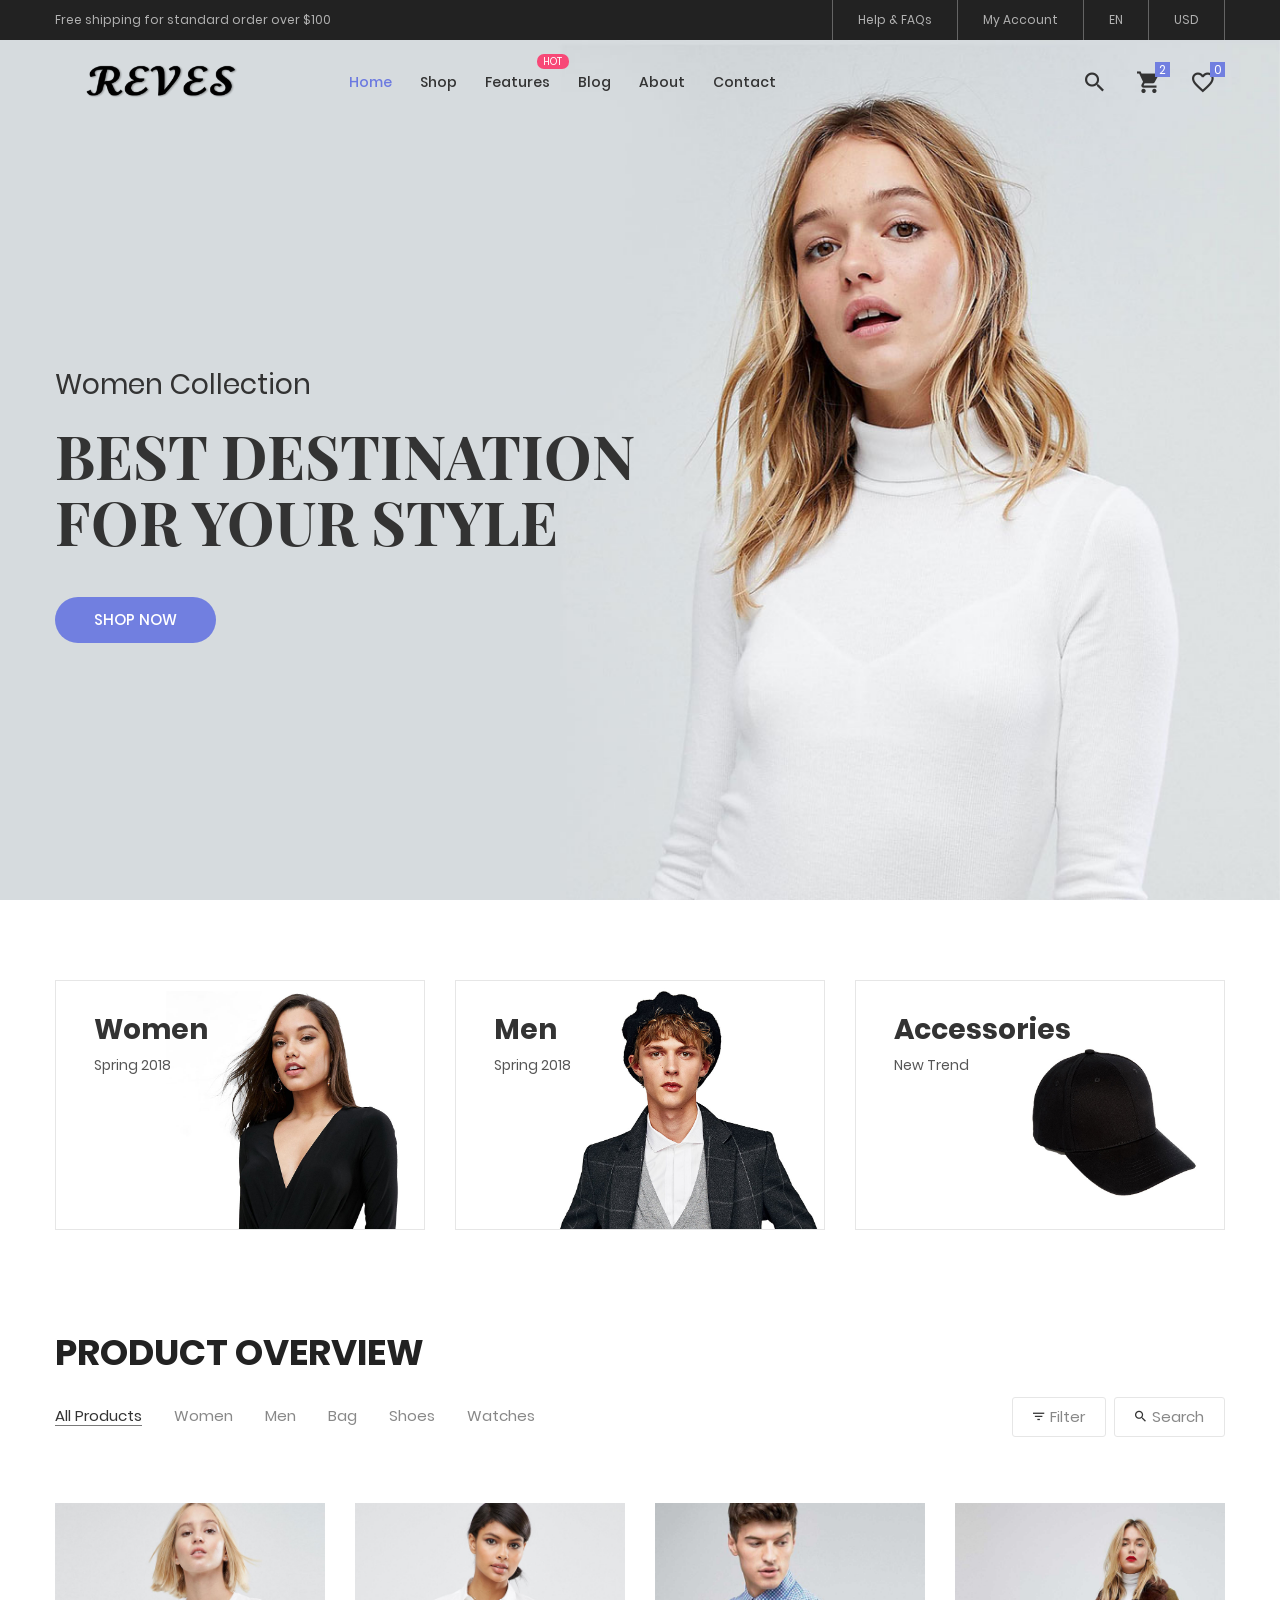
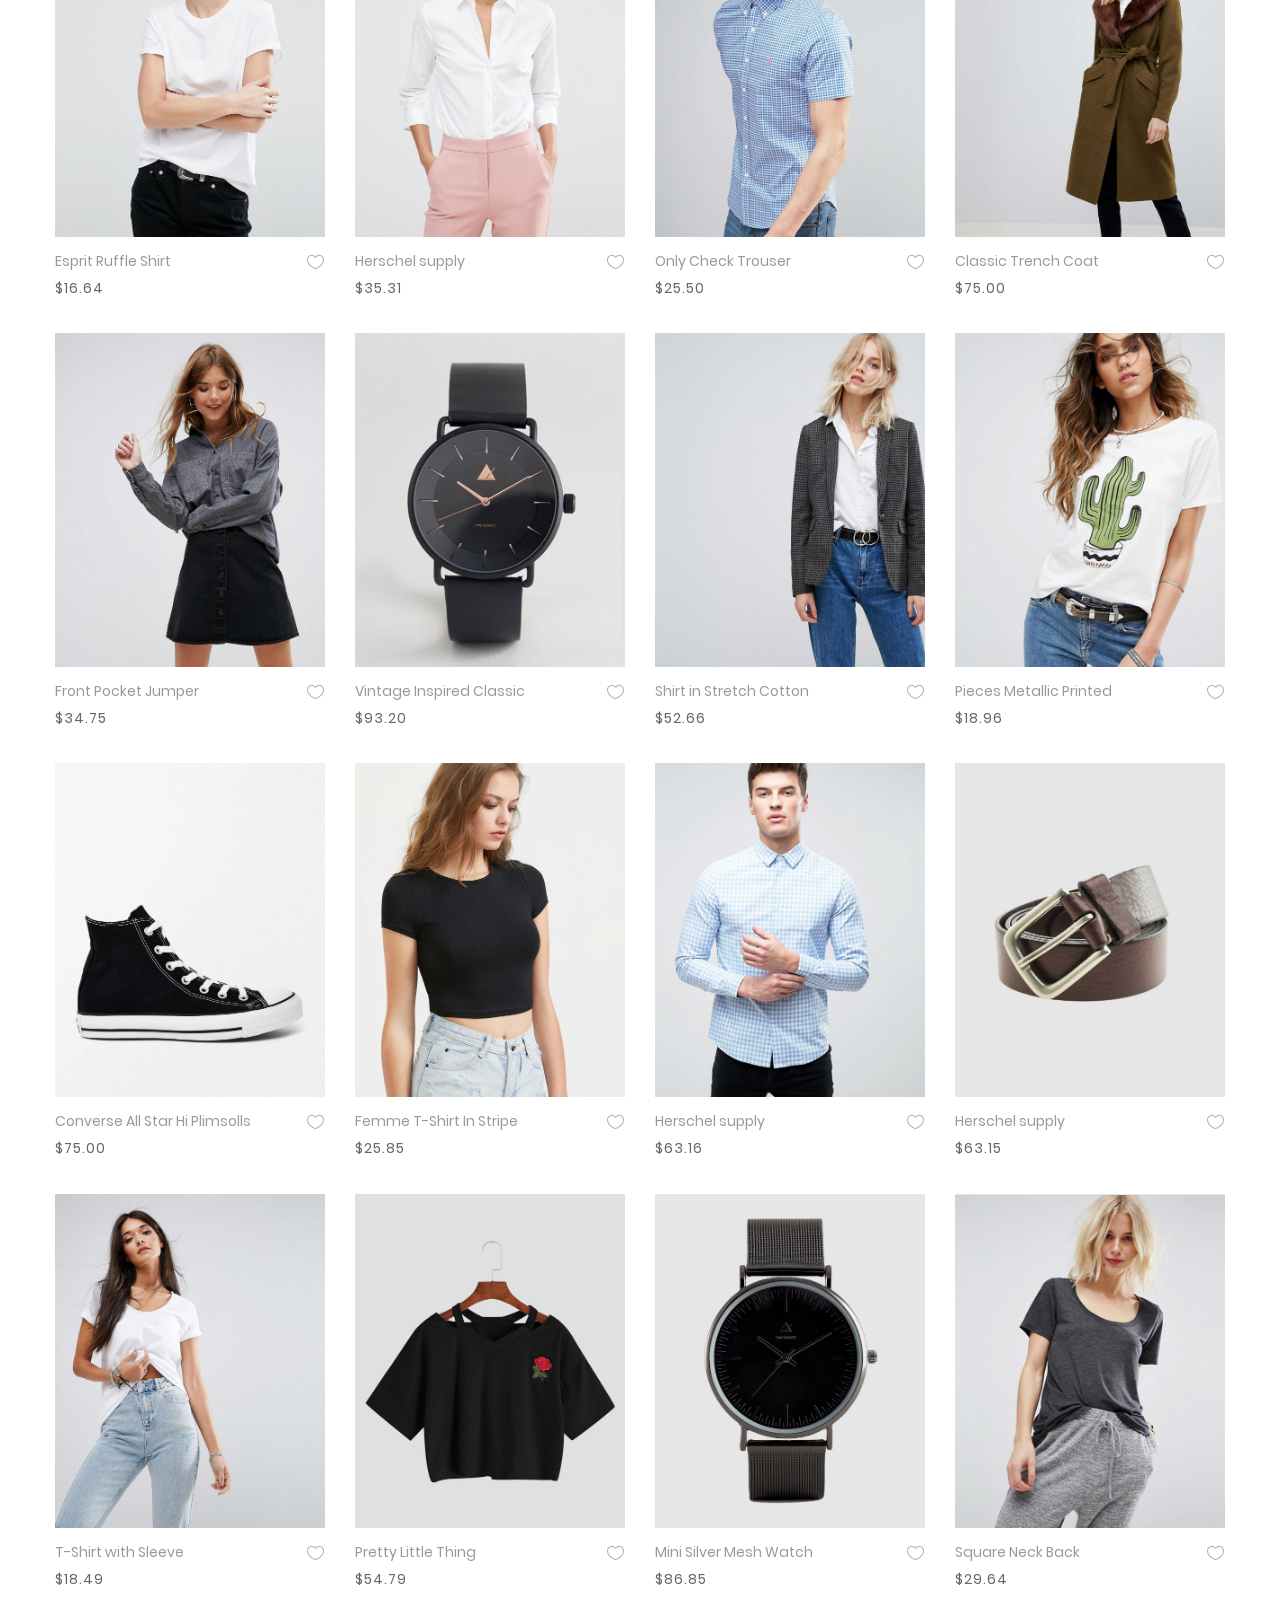
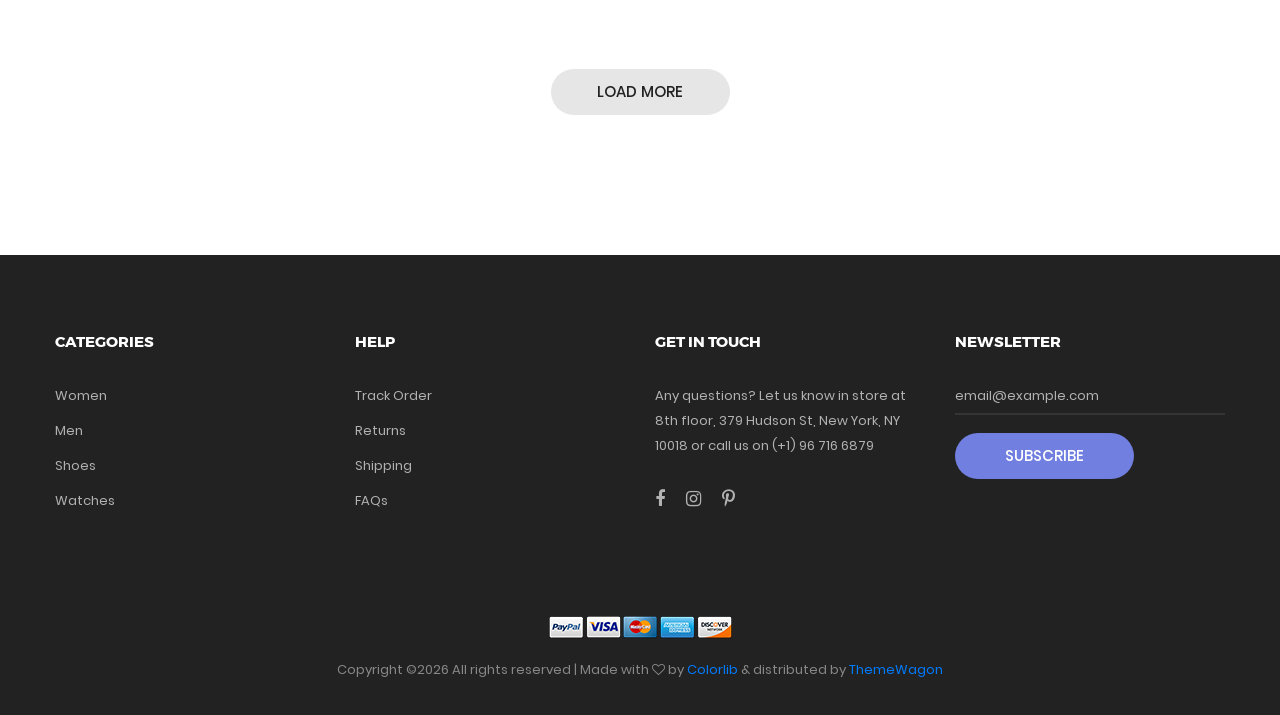
==== index.html @ f4c96cc5 "First Commit" ====
<!DOCTYPE html>
<html lang="en">
<head>
	<title>Home</title>
	<meta charset="UTF-8">
	<meta name="viewport" content="width=device-width, initial-scale=1">
<!--===============================================================================================-->	
	<link rel="icon" type="image/png" href="images/icons/favicon.png"/>
<!--===============================================================================================-->
	<link rel="stylesheet" type="text/css" href="vendor/bootstrap/css/bootstrap.min.css">
<!--===============================================================================================-->
	<link rel="stylesheet" type="text/css" href="fonts/font-awesome-4.7.0/css/font-awesome.min.css">
<!--===============================================================================================-->
	<link rel="stylesheet" type="text/css" href="fonts/iconic/css/material-design-iconic-font.min.css">
<!--===============================================================================================-->
	<link rel="stylesheet" type="text/css" href="fonts/linearicons-v1.0.0/icon-font.min.css">
<!--===============================================================================================-->
	<link rel="stylesheet" type="text/css" href="vendor/animate/animate.css">
<!--===============================================================================================-->	
	<link rel="stylesheet" type="text/css" href="vendor/css-hamburgers/hamburgers.min.css">
<!--===============================================================================================-->
	<link rel="stylesheet" type="text/css" href="vendor/animsition/css/animsition.min.css">
<!--===============================================================================================-->
	<link rel="stylesheet" type="text/css" href="vendor/select2/select2.min.css">
<!--===============================================================================================-->	
	<link rel="stylesheet" type="text/css" href="vendor/daterangepicker/daterangepicker.css">
<!--===============================================================================================-->
	<link rel="stylesheet" type="text/css" href="vendor/slick/slick.css">
<!--===============================================================================================-->
	<link rel="stylesheet" type="text/css" href="vendor/MagnificPopup/magnific-popup.css">
<!--===============================================================================================-->
	<link rel="stylesheet" type="text/css" href="vendor/perfect-scrollbar/perfect-scrollbar.css">
<!--===============================================================================================-->
	<link rel="stylesheet" type="text/css" href="css/util.css">
	<link rel="stylesheet" type="text/css" href="css/main.css">
<!--===============================================================================================-->
</head>
<body class="animsition">
	
	<!-- Header -->
	<header>
		<!-- Header desktop -->
		<div class="container-menu-desktop">
			<!-- Topbar -->
			<div class="top-bar">
				<div class="content-topbar flex-sb-m h-full container">
					<div class="left-top-bar">
						Free shipping for standard order over $100
					</div>

					<div class="right-top-bar flex-w h-full">
						<a href="#" class="flex-c-m trans-04 p-lr-25">
							Help & FAQs
						</a>

						<a href="#" class="flex-c-m trans-04 p-lr-25">
							My Account
						</a>

						<a href="#" class="flex-c-m trans-04 p-lr-25">
							EN
						</a>

						<a href="#" class="flex-c-m trans-04 p-lr-25">
							USD
						</a>
					</div>
				</div>
			</div>

			<div class="wrap-menu-desktop">
				<nav class="limiter-menu-desktop container">
					
					<!-- Logo desktop -->		
					<a href="#" class="logo">
						<img src="images/icons/logo-01.png" alt="IMG-LOGO">
					</a>

					<!-- Menu desktop -->
					<div class="menu-desktop">
						<ul class="main-menu">
							<li class="active-menu">
								<a href="index.html">Home</a>
								<ul class="sub-menu">
									<li><a href="index.html">Homepage 1</a></li>
									<li><a href="home-02.html">Homepage 2</a></li>
									<li><a href="home-03.html">Homepage 3</a></li>
								</ul>
							</li>

							<li>
								<a href="product.html">Shop</a>
							</li>

							<li class="label1" data-label1="hot">
								<a href="shoping-cart.html">Features</a>
							</li>

							<li>
								<a href="blog.html">Blog</a>
							</li>

							<li>
								<a href="about.html">About</a>
							</li>

							<li>
								<a href="contact.html">Contact</a>
							</li>
						</ul>
					</div>	

					<!-- Icon header -->
					<div class="wrap-icon-header flex-w flex-r-m">
						<div class="icon-header-item cl2 hov-cl1 trans-04 p-l-22 p-r-11 js-show-modal-search">
							<i class="zmdi zmdi-search"></i>
						</div>

						<div class="icon-header-item cl2 hov-cl1 trans-04 p-l-22 p-r-11 icon-header-noti js-show-cart" data-notify="2">
							<i class="zmdi zmdi-shopping-cart"></i>
						</div>

						<a href="#" class="dis-block icon-header-item cl2 hov-cl1 trans-04 p-l-22 p-r-11 icon-header-noti" data-notify="0">
							<i class="zmdi zmdi-favorite-outline"></i>
						</a>
					</div>
				</nav>
			</div>	
		</div>

		<!-- Header Mobile -->
		<div class="wrap-header-mobile">
			<!-- Logo moblie -->		
			<div class="logo-mobile">
				<a href="index.html"><img src="images/icons/logo-01.png" alt="IMG-LOGO"></a>
			</div>

			<!-- Icon header -->
			<div class="wrap-icon-header flex-w flex-r-m m-r-15">
				<div class="icon-header-item cl2 hov-cl1 trans-04 p-r-11 js-show-modal-search">
					<i class="zmdi zmdi-search"></i>
				</div>

				<div class="icon-header-item cl2 hov-cl1 trans-04 p-r-11 p-l-10 icon-header-noti js-show-cart" data-notify="2">
					<i class="zmdi zmdi-shopping-cart"></i>
				</div>

				<a href="#" class="dis-block icon-header-item cl2 hov-cl1 trans-04 p-r-11 p-l-10 icon-header-noti" data-notify="0">
					<i class="zmdi zmdi-favorite-outline"></i>
				</a>
			</div>

			<!-- Button show menu -->
			<div class="btn-show-menu-mobile hamburger hamburger--squeeze">
				<span class="hamburger-box">
					<span class="hamburger-inner"></span>
				</span>
			</div>
		</div>


		<!-- Menu Mobile -->
		<div class="menu-mobile">
			<ul class="topbar-mobile">
				<li>
					<div class="left-top-bar">
						Free shipping for standard order over $100
					</div>
				</li>

				<li>
					<div class="right-top-bar flex-w h-full">
						<a href="#" class="flex-c-m p-lr-10 trans-04">
							Help & FAQs
						</a>

						<a href="#" class="flex-c-m p-lr-10 trans-04">
							My Account
						</a>

						<a href="#" class="flex-c-m p-lr-10 trans-04">
							EN
						</a>

						<a href="#" class="flex-c-m p-lr-10 trans-04">
							USD
						</a>
					</div>
				</li>
			</ul>

			<ul class="main-menu-m">
				<li>
					<a href="index.html">Home</a>
					<ul class="sub-menu-m">
						<li><a href="index.html">Homepage 1</a></li>
						<li><a href="home-02.html">Homepage 2</a></li>
						<li><a href="home-03.html">Homepage 3</a></li>
					</ul>
					<span class="arrow-main-menu-m">
						<i class="fa fa-angle-right" aria-hidden="true"></i>
					</span>
				</li>

				<li>
					<a href="product.html">Shop</a>
				</li>

				<li>
					<a href="shoping-cart.html" class="label1 rs1" data-label1="hot">Features</a>
				</li>

				<li>
					<a href="about.html">About</a>
				</li>

				<li>
					<a href="contact.html">Contact</a>
				</li>
			</ul>
		</div>

		<!-- Modal Search -->
		<div class="modal-search-header flex-c-m trans-04 js-hide-modal-search">
			<div class="container-search-header">
				<button class="flex-c-m btn-hide-modal-search trans-04 js-hide-modal-search">
					<img src="images/icons/icon-close2.png" alt="CLOSE">
				</button>

				<form class="wrap-search-header flex-w p-l-15">
					<button class="flex-c-m trans-04">
						<i class="zmdi zmdi-search"></i>
					</button>
					<input class="plh3" type="text" name="search" placeholder="Search...">
				</form>
			</div>
		</div>
	</header>

	<!-- Cart -->
	<div class="wrap-header-cart js-panel-cart">
		<div class="s-full js-hide-cart"></div>

		<div class="header-cart flex-col-l p-l-65 p-r-25">
			<div class="header-cart-title flex-w flex-sb-m p-b-8">
				<span class="mtext-103 cl2">
					Your Cart
				</span>

				<div class="fs-35 lh-10 cl2 p-lr-5 pointer hov-cl1 trans-04 js-hide-cart">
					<i class="zmdi zmdi-close"></i>
				</div>
			</div>
			
			<div class="header-cart-content flex-w js-pscroll">
				<ul class="header-cart-wrapitem w-full">
					<li class="header-cart-item flex-w flex-t m-b-12">
						<div class="header-cart-item-img">
							<img src="images/item-cart-01.jpg" alt="IMG">
						</div>

						<div class="header-cart-item-txt p-t-8">
							<a href="#" class="header-cart-item-name m-b-18 hov-cl1 trans-04">
								White Shirt Pleat
							</a>

							<span class="header-cart-item-info">
								1 x $19.00
							</span>
						</div>
					</li>

					<li class="header-cart-item flex-w flex-t m-b-12">
						<div class="header-cart-item-img">
							<img src="images/item-cart-02.jpg" alt="IMG">
						</div>

						<div class="header-cart-item-txt p-t-8">
							<a href="#" class="header-cart-item-name m-b-18 hov-cl1 trans-04">
								Converse All Star
							</a>

							<span class="header-cart-item-info">
								1 x $39.00
							</span>
						</div>
					</li>

					<li class="header-cart-item flex-w flex-t m-b-12">
						<div class="header-cart-item-img">
							<img src="images/item-cart-03.jpg" alt="IMG">
						</div>

						<div class="header-cart-item-txt p-t-8">
							<a href="#" class="header-cart-item-name m-b-18 hov-cl1 trans-04">
								Nixon Porter Leather
							</a>

							<span class="header-cart-item-info">
								1 x $17.00
							</span>
						</div>
					</li>
				</ul>
				
				<div class="w-full">
					<div class="header-cart-total w-full p-tb-40">
						Total: $75.00
					</div>

					<div class="header-cart-buttons flex-w w-full">
						<a href="shoping-cart.html" class="flex-c-m stext-101 cl0 size-107 bg3 bor2 hov-btn3 p-lr-15 trans-04 m-r-8 m-b-10">
							View Cart
						</a>

						<a href="shoping-cart.html" class="flex-c-m stext-101 cl0 size-107 bg3 bor2 hov-btn3 p-lr-15 trans-04 m-b-10">
							Check Out
						</a>
					</div>
				</div>
			</div>
		</div>
	</div>

		

	<!-- Slider -->
	<section class="section-slide">
		<div class="wrap-slick1">
			<div class="slick1">
				<div class="item-slick1" style="background-image: url(images/slide-01.jpg);">
					<div class="container h-full">
						<div class="flex-col-l-m h-full p-t-100 p-b-30 respon5">
							<div class="layer-slick1 animated visible-false" data-appear="fadeInDown" data-delay="0">
								<span class="ltext-101 cl2 respon2">
									Women Collection
								</span>
							</div>
								
							<div class="layer-slick1 animated visible-false" data-appear="fadeInUp" data-delay="800">
								<h2 class="ltext-201 cl2 p-t-19 p-b-43 respon1">
									Best Destination <br> For Your Style
								</h2>
							</div>
								
							<div class="layer-slick1 animated visible-false" data-appear="zoomIn" data-delay="1600">
								<a href="product.html" class="flex-c-m stext-101 cl0 size-101 bg1 bor1 hov-btn1 p-lr-15 trans-04">
									Shop Now
								</a>
							</div>
						</div>
					</div>
				</div>

				<div class="item-slick1" style="background-image: url(images/slide-02.jpg);">
					<div class="container h-full">
						<div class="flex-col-l-m h-full p-t-100 p-b-30 respon5">
							<div class="layer-slick1 animated visible-false" data-appear="rollIn" data-delay="0">
								<span class="ltext-101 cl2 respon2">
									Season 2026
								</span>
							</div>
								
							<div class="layer-slick1 animated visible-false" data-appear="lightSpeedIn" data-delay="800">
								<h2 class="ltext-201 cl2 p-t-19 p-b-43 respon1">
									New arrivals 
								</h2>
							</div>
								
							<div class="layer-slick1 animated visible-false" data-appear="slideInUp" data-delay="1600">
								<a href="product.html" class="flex-c-m stext-101 cl0 size-101 bg1 bor1 hov-btn1 p-lr-15 trans-04">
									Shop Now
								</a>
							</div>
						</div>
					</div>
				</div>

				<div class="item-slick1" style="background-image: url(images/slide-03.jpg);">
					<div class="container h-full">
						<div class="flex-col-l-m h-full p-t-100 p-b-30 respon5">
							<div class="layer-slick1 animated visible-false" data-appear="rotateInDownLeft" data-delay="0">
								<span class="ltext-101 cl2 respon2">
									Men Collection 
								</span>
							</div>
								
							<div class="layer-slick1 animated visible-false" data-appear="rotateInUpRight" data-delay="800">
								<h2 class="ltext-201 cl2 p-t-19 p-b-43 respon1">
									Best Destination <br> For Your Style
								</h2>
							</div>
								
							<div class="layer-slick1 animated visible-false" data-appear="rotateIn" data-delay="1600">
								<a href="product.html" class="flex-c-m stext-101 cl0 size-101 bg1 bor1 hov-btn1 p-lr-15 trans-04">
									Shop Now
								</a>
							</div>
						</div>
					</div>
				</div>
			</div>
		</div>
	</section>


	<!-- Banner -->
	<div class="sec-banner bg0 p-t-80 p-b-50">
		<div class="container">
			<div class="row">
				<div class="col-md-6 col-xl-4 p-b-30 m-lr-auto">
					<!-- Block1 -->
					<div class="block1 wrap-pic-w">
						<img src="images/banner-01.jpg" alt="IMG-BANNER">

						<a href="product.html" class="block1-txt ab-t-l s-full flex-col-l-sb p-lr-38 p-tb-34 trans-03 respon3">
							<div class="block1-txt-child1 flex-col-l">
								<span class="block1-name ltext-102 trans-04 p-b-8">
									Women
								</span>

								<span class="block1-info stext-102 trans-04">
									Spring 2018
								</span>
							</div>

							<div class="block1-txt-child2 p-b-4 trans-05">
								<div class="block1-link stext-101 cl0 trans-09">
									Shop Now
								</div>
							</div>
						</a>
					</div>
				</div>

				<div class="col-md-6 col-xl-4 p-b-30 m-lr-auto">
					<!-- Block1 -->
					<div class="block1 wrap-pic-w">
						<img src="images/banner-02.jpg" alt="IMG-BANNER">

						<a href="product.html" class="block1-txt ab-t-l s-full flex-col-l-sb p-lr-38 p-tb-34 trans-03 respon3">
							<div class="block1-txt-child1 flex-col-l">
								<span class="block1-name ltext-102 trans-04 p-b-8">
									Men
								</span>

								<span class="block1-info stext-102 trans-04">
									Spring 2018
								</span>
							</div>

							<div class="block1-txt-child2 p-b-4 trans-05">
								<div class="block1-link stext-101 cl0 trans-09">
									Shop Now
								</div>
							</div>
						</a>
					</div>
				</div>

				<div class="col-md-6 col-xl-4 p-b-30 m-lr-auto">
					<!-- Block1 -->
					<div class="block1 wrap-pic-w">
						<img src="images/banner-03.jpg" alt="IMG-BANNER">

						<a href="product.html" class="block1-txt ab-t-l s-full flex-col-l-sb p-lr-38 p-tb-34 trans-03 respon3">
							<div class="block1-txt-child1 flex-col-l">
								<span class="block1-name ltext-102 trans-04 p-b-8">
									Accessories
								</span>

								<span class="block1-info stext-102 trans-04">
									New Trend
								</span>
							</div>

							<div class="block1-txt-child2 p-b-4 trans-05">
								<div class="block1-link stext-101 cl0 trans-09">
									Shop Now
								</div>
							</div>
						</a>
					</div>
				</div>
			</div>
		</div>
	</div>


	<!-- Product -->
	<section class="bg0 p-t-23 p-b-140">
		<div class="container">
			<div class="p-b-10">
				<h3 class="ltext-103 cl5">
					Product Overview
				</h3>
			</div>

			<div class="flex-w flex-sb-m p-b-52">
				<div class="flex-w flex-l-m filter-tope-group m-tb-10">
					<button class="stext-106 cl6 hov1 bor3 trans-04 m-r-32 m-tb-5 how-active1" data-filter="*">
						All Products
					</button>

					<button class="stext-106 cl6 hov1 bor3 trans-04 m-r-32 m-tb-5" data-filter=".women">
						Women
					</button>

					<button class="stext-106 cl6 hov1 bor3 trans-04 m-r-32 m-tb-5" data-filter=".men">
						Men
					</button>

					<button class="stext-106 cl6 hov1 bor3 trans-04 m-r-32 m-tb-5" data-filter=".bag">
						Bag
					</button>

					<button class="stext-106 cl6 hov1 bor3 trans-04 m-r-32 m-tb-5" data-filter=".shoes">
						Shoes
					</button>

					<button class="stext-106 cl6 hov1 bor3 trans-04 m-r-32 m-tb-5" data-filter=".watches">
						Watches
					</button>
				</div>

				<div class="flex-w flex-c-m m-tb-10">
					<div class="flex-c-m stext-106 cl6 size-104 bor4 pointer hov-btn3 trans-04 m-r-8 m-tb-4 js-show-filter">
						<i class="icon-filter cl2 m-r-6 fs-15 trans-04 zmdi zmdi-filter-list"></i>
						<i class="icon-close-filter cl2 m-r-6 fs-15 trans-04 zmdi zmdi-close dis-none"></i>
						 Filter
					</div>

					<div class="flex-c-m stext-106 cl6 size-105 bor4 pointer hov-btn3 trans-04 m-tb-4 js-show-search">
						<i class="icon-search cl2 m-r-6 fs-15 trans-04 zmdi zmdi-search"></i>
						<i class="icon-close-search cl2 m-r-6 fs-15 trans-04 zmdi zmdi-close dis-none"></i>
						Search
					</div>
				</div>
				
				<!-- Search product -->
				<div class="dis-none panel-search w-full p-t-10 p-b-15">
					<div class="bor8 dis-flex p-l-15">
						<button class="size-113 flex-c-m fs-16 cl2 hov-cl1 trans-04">
							<i class="zmdi zmdi-search"></i>
						</button>

						<input class="mtext-107 cl2 size-114 plh2 p-r-15" type="text" name="search-product" placeholder="Search">
					</div>	
				</div>

				<!-- Filter -->
				<div class="dis-none panel-filter w-full p-t-10">
					<div class="wrap-filter flex-w bg6 w-full p-lr-40 p-t-27 p-lr-15-sm">
						<div class="filter-col1 p-r-15 p-b-27">
							<div class="mtext-102 cl2 p-b-15">
								Sort By
							</div>

							<ul>
								<li class="p-b-6">
									<a href="#" class="filter-link stext-106 trans-04">
										Default
									</a>
								</li>

								<li class="p-b-6">
									<a href="#" class="filter-link stext-106 trans-04">
										Popularity
									</a>
								</li>

								<li class="p-b-6">
									<a href="#" class="filter-link stext-106 trans-04">
										Average rating
									</a>
								</li>

								<li class="p-b-6">
									<a href="#" class="filter-link stext-106 trans-04 filter-link-active">
										Newness
									</a>
								</li>

								<li class="p-b-6">
									<a href="#" class="filter-link stext-106 trans-04">
										Price: Low to High
									</a>
								</li>

								<li class="p-b-6">
									<a href="#" class="filter-link stext-106 trans-04">
										Price: High to Low
									</a>
								</li>
							</ul>
						</div>

						<div class="filter-col2 p-r-15 p-b-27">
							<div class="mtext-102 cl2 p-b-15">
								Price
							</div>

							<ul>
								<li class="p-b-6">
									<a href="#" class="filter-link stext-106 trans-04 filter-link-active">
										All
									</a>
								</li>

								<li class="p-b-6">
									<a href="#" class="filter-link stext-106 trans-04">
										$0.00 - $50.00
									</a>
								</li>

								<li class="p-b-6">
									<a href="#" class="filter-link stext-106 trans-04">
										$50.00 - $100.00
									</a>
								</li>

								<li class="p-b-6">
									<a href="#" class="filter-link stext-106 trans-04">
										$100.00 - $150.00
									</a>
								</li>

								<li class="p-b-6">
									<a href="#" class="filter-link stext-106 trans-04">
										$150.00 - $200.00
									</a>
								</li>

								<li class="p-b-6">
									<a href="#" class="filter-link stext-106 trans-04">
										$200.00+
									</a>
								</li>
							</ul>
						</div>

						<div class="filter-col3 p-r-15 p-b-27">
							<div class="mtext-102 cl2 p-b-15">
								Color
							</div>

							<ul>
								<li class="p-b-6">
									<span class="fs-15 lh-12 m-r-6" style="color: #222;">
										<i class="zmdi zmdi-circle"></i>
									</span>

									<a href="#" class="filter-link stext-106 trans-04">
										Black
									</a>
								</li>

								<li class="p-b-6">
									<span class="fs-15 lh-12 m-r-6" style="color: #4272d7;">
										<i class="zmdi zmdi-circle"></i>
									</span>

									<a href="#" class="filter-link stext-106 trans-04 filter-link-active">
										Blue
									</a>
								</li>

								<li class="p-b-6">
									<span class="fs-15 lh-12 m-r-6" style="color: #b3b3b3;">
										<i class="zmdi zmdi-circle"></i>
									</span>

									<a href="#" class="filter-link stext-106 trans-04">
										Grey
									</a>
								</li>

								<li class="p-b-6">
									<span class="fs-15 lh-12 m-r-6" style="color: #00ad5f;">
										<i class="zmdi zmdi-circle"></i>
									</span>

									<a href="#" class="filter-link stext-106 trans-04">
										Green
									</a>
								</li>

								<li class="p-b-6">
									<span class="fs-15 lh-12 m-r-6" style="color: #fa4251;">
										<i class="zmdi zmdi-circle"></i>
									</span>

									<a href="#" class="filter-link stext-106 trans-04">
										Red
									</a>
								</li>

								<li class="p-b-6">
									<span class="fs-15 lh-12 m-r-6" style="color: #aaa;">
										<i class="zmdi zmdi-circle-o"></i>
									</span>

									<a href="#" class="filter-link stext-106 trans-04">
										White
									</a>
								</li>
							</ul>
						</div>

						<div class="filter-col4 p-b-27">
							<div class="mtext-102 cl2 p-b-15">
								Tags
							</div>

							<div class="flex-w p-t-4 m-r--5">
								<a href="#" class="flex-c-m stext-107 cl6 size-301 bor7 p-lr-15 hov-tag1 trans-04 m-r-5 m-b-5">
									Fashion
								</a>

								<a href="#" class="flex-c-m stext-107 cl6 size-301 bor7 p-lr-15 hov-tag1 trans-04 m-r-5 m-b-5">
									Lifestyle
								</a>

								<a href="#" class="flex-c-m stext-107 cl6 size-301 bor7 p-lr-15 hov-tag1 trans-04 m-r-5 m-b-5">
									Denim
								</a>

								<a href="#" class="flex-c-m stext-107 cl6 size-301 bor7 p-lr-15 hov-tag1 trans-04 m-r-5 m-b-5">
									Streetstyle
								</a>

								<a href="#" class="flex-c-m stext-107 cl6 size-301 bor7 p-lr-15 hov-tag1 trans-04 m-r-5 m-b-5">
									Crafts
								</a>
							</div>
						</div>
					</div>
				</div>
			</div>

			<div class="row isotope-grid">
				<div class="col-sm-6 col-md-4 col-lg-3 p-b-35 isotope-item women">
					<!-- Block2 -->
					<div class="block2">
						<div class="block2-pic hov-img0">
							<img src="images/product-01.jpg" alt="IMG-PRODUCT">

							<a href="#" class="block2-btn flex-c-m stext-103 cl2 size-102 bg0 bor2 hov-btn1 p-lr-15 trans-04 js-show-modal1">
								Quick View
							</a>
						</div>

						<div class="block2-txt flex-w flex-t p-t-14">
							<div class="block2-txt-child1 flex-col-l ">
								<a href="product-detail.html" class="stext-104 cl4 hov-cl1 trans-04 js-name-b2 p-b-6">
									Esprit Ruffle Shirt
								</a>

								<span class="stext-105 cl3">
									$16.64
								</span>
							</div>

							<div class="block2-txt-child2 flex-r p-t-3">
								<a href="#" class="btn-addwish-b2 dis-block pos-relative js-addwish-b2">
									<img class="icon-heart1 dis-block trans-04" src="images/icons/icon-heart-01.png" alt="ICON">
									<img class="icon-heart2 dis-block trans-04 ab-t-l" src="images/icons/icon-heart-02.png" alt="ICON">
								</a>
							</div>
						</div>
					</div>
				</div>

				<div class="col-sm-6 col-md-4 col-lg-3 p-b-35 isotope-item women">
					<!-- Block2 -->
					<div class="block2">
						<div class="block2-pic hov-img0">
							<img src="images/product-02.jpg" alt="IMG-PRODUCT">

							<a href="#" class="block2-btn flex-c-m stext-103 cl2 size-102 bg0 bor2 hov-btn1 p-lr-15 trans-04 js-show-modal1">
								Quick View
							</a>
						</div>

						<div class="block2-txt flex-w flex-t p-t-14">
							<div class="block2-txt-child1 flex-col-l ">
								<a href="product-detail.html" class="stext-104 cl4 hov-cl1 trans-04 js-name-b2 p-b-6">
									Herschel supply
								</a>

								<span class="stext-105 cl3">
									$35.31
								</span>
							</div>

							<div class="block2-txt-child2 flex-r p-t-3">
								<a href="#" class="btn-addwish-b2 dis-block pos-relative js-addwish-b2">
									<img class="icon-heart1 dis-block trans-04" src="images/icons/icon-heart-01.png" alt="ICON">
									<img class="icon-heart2 dis-block trans-04 ab-t-l" src="images/icons/icon-heart-02.png" alt="ICON">
								</a>
							</div>
						</div>
					</div>
				</div>

				<div class="col-sm-6 col-md-4 col-lg-3 p-b-35 isotope-item men">
					<!-- Block2 -->
					<div class="block2">
						<div class="block2-pic hov-img0">
							<img src="images/product-03.jpg" alt="IMG-PRODUCT">

							<a href="#" class="block2-btn flex-c-m stext-103 cl2 size-102 bg0 bor2 hov-btn1 p-lr-15 trans-04 js-show-modal1">
								Quick View
							</a>
						</div>

						<div class="block2-txt flex-w flex-t p-t-14">
							<div class="block2-txt-child1 flex-col-l ">
								<a href="product-detail.html" class="stext-104 cl4 hov-cl1 trans-04 js-name-b2 p-b-6">
									Only Check Trouser
								</a>

								<span class="stext-105 cl3">
									$25.50
								</span>
							</div>

							<div class="block2-txt-child2 flex-r p-t-3">
								<a href="#" class="btn-addwish-b2 dis-block pos-relative js-addwish-b2">
									<img class="icon-heart1 dis-block trans-04" src="images/icons/icon-heart-01.png" alt="ICON">
									<img class="icon-heart2 dis-block trans-04 ab-t-l" src="images/icons/icon-heart-02.png" alt="ICON">
								</a>
							</div>
						</div>
					</div>
				</div>

				<div class="col-sm-6 col-md-4 col-lg-3 p-b-35 isotope-item women">
					<!-- Block2 -->
					<div class="block2">
						<div class="block2-pic hov-img0">
							<img src="images/product-04.jpg" alt="IMG-PRODUCT">

							<a href="#" class="block2-btn flex-c-m stext-103 cl2 size-102 bg0 bor2 hov-btn1 p-lr-15 trans-04 js-show-modal1">
								Quick View
							</a>
						</div>

						<div class="block2-txt flex-w flex-t p-t-14">
							<div class="block2-txt-child1 flex-col-l ">
								<a href="product-detail.html" class="stext-104 cl4 hov-cl1 trans-04 js-name-b2 p-b-6">
									Classic Trench Coat
								</a>

								<span class="stext-105 cl3">
									$75.00
								</span>
							</div>

							<div class="block2-txt-child2 flex-r p-t-3">
								<a href="#" class="btn-addwish-b2 dis-block pos-relative js-addwish-b2">
									<img class="icon-heart1 dis-block trans-04" src="images/icons/icon-heart-01.png" alt="ICON">
									<img class="icon-heart2 dis-block trans-04 ab-t-l" src="images/icons/icon-heart-02.png" alt="ICON">
								</a>
							</div>
						</div>
					</div>
				</div>

				<div class="col-sm-6 col-md-4 col-lg-3 p-b-35 isotope-item women">
					<!-- Block2 -->
					<div class="block2">
						<div class="block2-pic hov-img0">
							<img src="images/product-05.jpg" alt="IMG-PRODUCT">

							<a href="#" class="block2-btn flex-c-m stext-103 cl2 size-102 bg0 bor2 hov-btn1 p-lr-15 trans-04 js-show-modal1">
								Quick View
							</a>
						</div>

						<div class="block2-txt flex-w flex-t p-t-14">
							<div class="block2-txt-child1 flex-col-l ">
								<a href="product-detail.html" class="stext-104 cl4 hov-cl1 trans-04 js-name-b2 p-b-6">
									Front Pocket Jumper
								</a>

								<span class="stext-105 cl3">
									$34.75
								</span>
							</div>

							<div class="block2-txt-child2 flex-r p-t-3">
								<a href="#" class="btn-addwish-b2 dis-block pos-relative js-addwish-b2">
									<img class="icon-heart1 dis-block trans-04" src="images/icons/icon-heart-01.png" alt="ICON">
									<img class="icon-heart2 dis-block trans-04 ab-t-l" src="images/icons/icon-heart-02.png" alt="ICON">
								</a>
							</div>
						</div>
					</div>
				</div>

				<div class="col-sm-6 col-md-4 col-lg-3 p-b-35 isotope-item watches">
					<!-- Block2 -->
					<div class="block2">
						<div class="block2-pic hov-img0">
							<img src="images/product-06.jpg" alt="IMG-PRODUCT">

							<a href="#" class="block2-btn flex-c-m stext-103 cl2 size-102 bg0 bor2 hov-btn1 p-lr-15 trans-04 js-show-modal1">
								Quick View
							</a>
						</div>

						<div class="block2-txt flex-w flex-t p-t-14">
							<div class="block2-txt-child1 flex-col-l ">
								<a href="product-detail.html" class="stext-104 cl4 hov-cl1 trans-04 js-name-b2 p-b-6">
									Vintage Inspired Classic 
								</a>

								<span class="stext-105 cl3">
									$93.20
								</span>
							</div>

							<div class="block2-txt-child2 flex-r p-t-3">
								<a href="#" class="btn-addwish-b2 dis-block pos-relative js-addwish-b2">
									<img class="icon-heart1 dis-block trans-04" src="images/icons/icon-heart-01.png" alt="ICON">
									<img class="icon-heart2 dis-block trans-04 ab-t-l" src="images/icons/icon-heart-02.png" alt="ICON">
								</a>
							</div>
						</div>
					</div>
				</div>

				<div class="col-sm-6 col-md-4 col-lg-3 p-b-35 isotope-item women">
					<!-- Block2 -->
					<div class="block2">
						<div class="block2-pic hov-img0">
							<img src="images/product-07.jpg" alt="IMG-PRODUCT">

							<a href="#" class="block2-btn flex-c-m stext-103 cl2 size-102 bg0 bor2 hov-btn1 p-lr-15 trans-04 js-show-modal1">
								Quick View
							</a>
						</div>

						<div class="block2-txt flex-w flex-t p-t-14">
							<div class="block2-txt-child1 flex-col-l ">
								<a href="product-detail.html" class="stext-104 cl4 hov-cl1 trans-04 js-name-b2 p-b-6">
									Shirt in Stretch Cotton
								</a>

								<span class="stext-105 cl3">
									$52.66
								</span>
							</div>

							<div class="block2-txt-child2 flex-r p-t-3">
								<a href="#" class="btn-addwish-b2 dis-block pos-relative js-addwish-b2">
									<img class="icon-heart1 dis-block trans-04" src="images/icons/icon-heart-01.png" alt="ICON">
									<img class="icon-heart2 dis-block trans-04 ab-t-l" src="images/icons/icon-heart-02.png" alt="ICON">
								</a>
							</div>
						</div>
					</div>
				</div>

				<div class="col-sm-6 col-md-4 col-lg-3 p-b-35 isotope-item women">
					<!-- Block2 -->
					<div class="block2">
						<div class="block2-pic hov-img0">
							<img src="images/product-08.jpg" alt="IMG-PRODUCT">

							<a href="#" class="block2-btn flex-c-m stext-103 cl2 size-102 bg0 bor2 hov-btn1 p-lr-15 trans-04 js-show-modal1">
								Quick View
							</a>
						</div>

						<div class="block2-txt flex-w flex-t p-t-14">
							<div class="block2-txt-child1 flex-col-l ">
								<a href="product-detail.html" class="stext-104 cl4 hov-cl1 trans-04 js-name-b2 p-b-6">
									Pieces Metallic Printed
								</a>

								<span class="stext-105 cl3">
									$18.96
								</span>
							</div>

							<div class="block2-txt-child2 flex-r p-t-3">
								<a href="#" class="btn-addwish-b2 dis-block pos-relative js-addwish-b2">
									<img class="icon-heart1 dis-block trans-04" src="images/icons/icon-heart-01.png" alt="ICON">
									<img class="icon-heart2 dis-block trans-04 ab-t-l" src="images/icons/icon-heart-02.png" alt="ICON">
								</a>
							</div>
						</div>
					</div>
				</div>

				<div class="col-sm-6 col-md-4 col-lg-3 p-b-35 isotope-item shoes">
					<!-- Block2 -->
					<div class="block2">
						<div class="block2-pic hov-img0">
							<img src="images/product-09.jpg" alt="IMG-PRODUCT">

							<a href="#" class="block2-btn flex-c-m stext-103 cl2 size-102 bg0 bor2 hov-btn1 p-lr-15 trans-04 js-show-modal1">
								Quick View
							</a>
						</div>

						<div class="block2-txt flex-w flex-t p-t-14">
							<div class="block2-txt-child1 flex-col-l ">
								<a href="product-detail.html" class="stext-104 cl4 hov-cl1 trans-04 js-name-b2 p-b-6">
									Converse All Star Hi Plimsolls
								</a>

								<span class="stext-105 cl3">
									$75.00
								</span>
							</div>

							<div class="block2-txt-child2 flex-r p-t-3">
								<a href="#" class="btn-addwish-b2 dis-block pos-relative js-addwish-b2">
									<img class="icon-heart1 dis-block trans-04" src="images/icons/icon-heart-01.png" alt="ICON">
									<img class="icon-heart2 dis-block trans-04 ab-t-l" src="images/icons/icon-heart-02.png" alt="ICON">
								</a>
							</div>
						</div>
					</div>
				</div>

				<div class="col-sm-6 col-md-4 col-lg-3 p-b-35 isotope-item women">
					<!-- Block2 -->
					<div class="block2">
						<div class="block2-pic hov-img0">
							<img src="images/product-10.jpg" alt="IMG-PRODUCT">

							<a href="#" class="block2-btn flex-c-m stext-103 cl2 size-102 bg0 bor2 hov-btn1 p-lr-15 trans-04 js-show-modal1">
								Quick View
							</a>
						</div>

						<div class="block2-txt flex-w flex-t p-t-14">
							<div class="block2-txt-child1 flex-col-l ">
								<a href="product-detail.html" class="stext-104 cl4 hov-cl1 trans-04 js-name-b2 p-b-6">
									Femme T-Shirt In Stripe
								</a>

								<span class="stext-105 cl3">
									$25.85
								</span>
							</div>

							<div class="block2-txt-child2 flex-r p-t-3">
								<a href="#" class="btn-addwish-b2 dis-block pos-relative js-addwish-b2">
									<img class="icon-heart1 dis-block trans-04" src="images/icons/icon-heart-01.png" alt="ICON">
									<img class="icon-heart2 dis-block trans-04 ab-t-l" src="images/icons/icon-heart-02.png" alt="ICON">
								</a>
							</div>
						</div>
					</div>
				</div>

				<div class="col-sm-6 col-md-4 col-lg-3 p-b-35 isotope-item men">
					<!-- Block2 -->
					<div class="block2">
						<div class="block2-pic hov-img0">
							<img src="images/product-11.jpg" alt="IMG-PRODUCT">

							<a href="#" class="block2-btn flex-c-m stext-103 cl2 size-102 bg0 bor2 hov-btn1 p-lr-15 trans-04 js-show-modal1">
								Quick View
							</a>
						</div>

						<div class="block2-txt flex-w flex-t p-t-14">
							<div class="block2-txt-child1 flex-col-l ">
								<a href="product-detail.html" class="stext-104 cl4 hov-cl1 trans-04 js-name-b2 p-b-6">
									Herschel supply 
								</a>

								<span class="stext-105 cl3">
									$63.16
								</span>
							</div>

							<div class="block2-txt-child2 flex-r p-t-3">
								<a href="#" class="btn-addwish-b2 dis-block pos-relative js-addwish-b2">
									<img class="icon-heart1 dis-block trans-04" src="images/icons/icon-heart-01.png" alt="ICON">
									<img class="icon-heart2 dis-block trans-04 ab-t-l" src="images/icons/icon-heart-02.png" alt="ICON">
								</a>
							</div>
						</div>
					</div>
				</div>

				<div class="col-sm-6 col-md-4 col-lg-3 p-b-35 isotope-item men">
					<!-- Block2 -->
					<div class="block2">
						<div class="block2-pic hov-img0">
							<img src="images/product-12.jpg" alt="IMG-PRODUCT">

							<a href="#" class="block2-btn flex-c-m stext-103 cl2 size-102 bg0 bor2 hov-btn1 p-lr-15 trans-04 js-show-modal1">
								Quick View
							</a>
						</div>

						<div class="block2-txt flex-w flex-t p-t-14">
							<div class="block2-txt-child1 flex-col-l ">
								<a href="product-detail.html" class="stext-104 cl4 hov-cl1 trans-04 js-name-b2 p-b-6">
									Herschel supply
								</a>

								<span class="stext-105 cl3">
									$63.15
								</span>
							</div>

							<div class="block2-txt-child2 flex-r p-t-3">
								<a href="#" class="btn-addwish-b2 dis-block pos-relative js-addwish-b2">
									<img class="icon-heart1 dis-block trans-04" src="images/icons/icon-heart-01.png" alt="ICON">
									<img class="icon-heart2 dis-block trans-04 ab-t-l" src="images/icons/icon-heart-02.png" alt="ICON">
								</a>
							</div>
						</div>
					</div>
				</div>

				<div class="col-sm-6 col-md-4 col-lg-3 p-b-35 isotope-item women">
					<!-- Block2 -->
					<div class="block2">
						<div class="block2-pic hov-img0">
							<img src="images/product-13.jpg" alt="IMG-PRODUCT">

							<a href="#" class="block2-btn flex-c-m stext-103 cl2 size-102 bg0 bor2 hov-btn1 p-lr-15 trans-04 js-show-modal1">
								Quick View
							</a>
						</div>

						<div class="block2-txt flex-w flex-t p-t-14">
							<div class="block2-txt-child1 flex-col-l ">
								<a href="product-detail.html" class="stext-104 cl4 hov-cl1 trans-04 js-name-b2 p-b-6">
									T-Shirt with Sleeve
								</a>

								<span class="stext-105 cl3">
									$18.49
								</span>
							</div>

							<div class="block2-txt-child2 flex-r p-t-3">
								<a href="#" class="btn-addwish-b2 dis-block pos-relative js-addwish-b2">
									<img class="icon-heart1 dis-block trans-04" src="images/icons/icon-heart-01.png" alt="ICON">
									<img class="icon-heart2 dis-block trans-04 ab-t-l" src="images/icons/icon-heart-02.png" alt="ICON">
								</a>
							</div>
						</div>
					</div>
				</div>

				<div class="col-sm-6 col-md-4 col-lg-3 p-b-35 isotope-item women">
					<!-- Block2 -->
					<div class="block2">
						<div class="block2-pic hov-img0">
							<img src="images/product-14.jpg" alt="IMG-PRODUCT">

							<a href="#" class="block2-btn flex-c-m stext-103 cl2 size-102 bg0 bor2 hov-btn1 p-lr-15 trans-04 js-show-modal1">
								Quick View
							</a>
						</div>

						<div class="block2-txt flex-w flex-t p-t-14">
							<div class="block2-txt-child1 flex-col-l ">
								<a href="product-detail.html" class="stext-104 cl4 hov-cl1 trans-04 js-name-b2 p-b-6">
									Pretty Little Thing
								</a>

								<span class="stext-105 cl3">
									$54.79
								</span>
							</div>

							<div class="block2-txt-child2 flex-r p-t-3">
								<a href="#" class="btn-addwish-b2 dis-block pos-relative js-addwish-b2">
									<img class="icon-heart1 dis-block trans-04" src="images/icons/icon-heart-01.png" alt="ICON">
									<img class="icon-heart2 dis-block trans-04 ab-t-l" src="images/icons/icon-heart-02.png" alt="ICON">
								</a>
							</div>
						</div>
					</div>
				</div>

				<div class="col-sm-6 col-md-4 col-lg-3 p-b-35 isotope-item watches">
					<!-- Block2 -->
					<div class="block2">
						<div class="block2-pic hov-img0">
							<img src="images/product-15.jpg" alt="IMG-PRODUCT">

							<a href="#" class="block2-btn flex-c-m stext-103 cl2 size-102 bg0 bor2 hov-btn1 p-lr-15 trans-04 js-show-modal1">
								Quick View
							</a>
						</div>

						<div class="block2-txt flex-w flex-t p-t-14">
							<div class="block2-txt-child1 flex-col-l ">
								<a href="product-detail.html" class="stext-104 cl4 hov-cl1 trans-04 js-name-b2 p-b-6">
									Mini Silver Mesh Watch
								</a>

								<span class="stext-105 cl3">
									$86.85
								</span>
							</div>

							<div class="block2-txt-child2 flex-r p-t-3">
								<a href="#" class="btn-addwish-b2 dis-block pos-relative js-addwish-b2">
									<img class="icon-heart1 dis-block trans-04" src="images/icons/icon-heart-01.png" alt="ICON">
									<img class="icon-heart2 dis-block trans-04 ab-t-l" src="images/icons/icon-heart-02.png" alt="ICON">
								</a>
							</div>
						</div>
					</div>
				</div>

				<div class="col-sm-6 col-md-4 col-lg-3 p-b-35 isotope-item women">
					<!-- Block2 -->
					<div class="block2">
						<div class="block2-pic hov-img0">
							<img src="images/product-16.jpg" alt="IMG-PRODUCT">

							<a href="#" class="block2-btn flex-c-m stext-103 cl2 size-102 bg0 bor2 hov-btn1 p-lr-15 trans-04 js-show-modal1">
								Quick View
							</a>
						</div>

						<div class="block2-txt flex-w flex-t p-t-14">
							<div class="block2-txt-child1 flex-col-l ">
								<a href="product-detail.html" class="stext-104 cl4 hov-cl1 trans-04 js-name-b2 p-b-6">
									Square Neck Back
								</a>

								<span class="stext-105 cl3">
									$29.64
								</span>
							</div>

							<div class="block2-txt-child2 flex-r p-t-3">
								<a href="#" class="btn-addwish-b2 dis-block pos-relative js-addwish-b2">
									<img class="icon-heart1 dis-block trans-04" src="images/icons/icon-heart-01.png" alt="ICON">
									<img class="icon-heart2 dis-block trans-04 ab-t-l" src="images/icons/icon-heart-02.png" alt="ICON">
								</a>
							</div>
						</div>
					</div>
				</div>
			</div>

			<!-- Load more -->
			<div class="flex-c-m flex-w w-full p-t-45">
				<a href="#" class="flex-c-m stext-101 cl5 size-103 bg2 bor1 hov-btn1 p-lr-15 trans-04">
					Load More
				</a>
			</div>
		</div>
	</section>


	<!-- Footer -->
	<footer class="bg3 p-t-75 p-b-32">
		<div class="container">
			<div class="row">
				<div class="col-sm-6 col-lg-3 p-b-50">
					<h4 class="stext-301 cl0 p-b-30">
						Categories
					</h4>

					<ul>
						<li class="p-b-10">
							<a href="#" class="stext-107 cl7 hov-cl1 trans-04">
								Women
							</a>
						</li>

						<li class="p-b-10">
							<a href="#" class="stext-107 cl7 hov-cl1 trans-04">
								Men
							</a>
						</li>

						<li class="p-b-10">
							<a href="#" class="stext-107 cl7 hov-cl1 trans-04">
								Shoes
							</a>
						</li>

						<li class="p-b-10">
							<a href="#" class="stext-107 cl7 hov-cl1 trans-04">
								Watches
							</a>
						</li>
					</ul>
				</div>

				<div class="col-sm-6 col-lg-3 p-b-50">
					<h4 class="stext-301 cl0 p-b-30">
						Help
					</h4>

					<ul>
						<li class="p-b-10">
							<a href="#" class="stext-107 cl7 hov-cl1 trans-04">
								Track Order
							</a>
						</li>

						<li class="p-b-10">
							<a href="#" class="stext-107 cl7 hov-cl1 trans-04">
								Returns 
							</a>
						</li>

						<li class="p-b-10">
							<a href="#" class="stext-107 cl7 hov-cl1 trans-04">
								Shipping
							</a>
						</li>

						<li class="p-b-10">
							<a href="#" class="stext-107 cl7 hov-cl1 trans-04">
								FAQs
							</a>
						</li>
					</ul>
				</div>

				<div class="col-sm-6 col-lg-3 p-b-50">
					<h4 class="stext-301 cl0 p-b-30">
						GET IN TOUCH
					</h4>

					<p class="stext-107 cl7 size-201">
						Any questions? Let us know in store at 8th floor, 379 Hudson St, New York, NY 10018 or call us on (+1) 96 716 6879
					</p>

					<div class="p-t-27">
						<a href="#" class="fs-18 cl7 hov-cl1 trans-04 m-r-16">
							<i class="fa fa-facebook"></i>
						</a>

						<a href="#" class="fs-18 cl7 hov-cl1 trans-04 m-r-16">
							<i class="fa fa-instagram"></i>
						</a>

						<a href="#" class="fs-18 cl7 hov-cl1 trans-04 m-r-16">
							<i class="fa fa-pinterest-p"></i>
						</a>
					</div>
				</div>

				<div class="col-sm-6 col-lg-3 p-b-50">
					<h4 class="stext-301 cl0 p-b-30">
						Newsletter
					</h4>

					<form>
						<div class="wrap-input1 w-full p-b-4">
							<input class="input1 bg-none plh1 stext-107 cl7" type="text" name="email" placeholder="email@example.com">
							<div class="focus-input1 trans-04"></div>
						</div>

						<div class="p-t-18">
							<button class="flex-c-m stext-101 cl0 size-103 bg1 bor1 hov-btn2 p-lr-15 trans-04">
								Subscribe
							</button>
						</div>
					</form>
				</div>
			</div>

			<div class="p-t-40">
				<div class="flex-c-m flex-w p-b-18">
					<a href="#" class="m-all-1">
						<img src="images/icons/icon-pay-01.png" alt="ICON-PAY">
					</a>

					<a href="#" class="m-all-1">
						<img src="images/icons/icon-pay-02.png" alt="ICON-PAY">
					</a>

					<a href="#" class="m-all-1">
						<img src="images/icons/icon-pay-03.png" alt="ICON-PAY">
					</a>

					<a href="#" class="m-all-1">
						<img src="images/icons/icon-pay-04.png" alt="ICON-PAY">
					</a>

					<a href="#" class="m-all-1">
						<img src="images/icons/icon-pay-05.png" alt="ICON-PAY">
					</a>
				</div>

				<p class="stext-107 cl6 txt-center">
					<!-- Link back to Colorlib can't be removed. Template is licensed under CC BY 3.0. -->
Copyright &copy;<script>document.write(new Date().getFullYear());</script> All rights reserved | Made with <i class="fa fa-heart-o" aria-hidden="true"></i> by <a href="https://colorlib.com" target="_blank">Colorlib</a> &amp; distributed by <a href="https://themewagon.com" target="_blank">ThemeWagon</a>
<!-- Link back to Colorlib can't be removed. Template is licensed under CC BY 3.0. -->

				</p>
			</div>
		</div>
	</footer>


	<!-- Back to top -->
	<div class="btn-back-to-top" id="myBtn">
		<span class="symbol-btn-back-to-top">
			<i class="zmdi zmdi-chevron-up"></i>
		</span>
	</div>

	<!-- Modal1 -->
	<div class="wrap-modal1 js-modal1 p-t-60 p-b-20">
		<div class="overlay-modal1 js-hide-modal1"></div>

		<div class="container">
			<div class="bg0 p-t-60 p-b-30 p-lr-15-lg how-pos3-parent">
				<button class="how-pos3 hov3 trans-04 js-hide-modal1">
					<img src="images/icons/icon-close.png" alt="CLOSE">
				</button>

				<div class="row">
					<div class="col-md-6 col-lg-7 p-b-30">
						<div class="p-l-25 p-r-30 p-lr-0-lg">
							<div class="wrap-slick3 flex-sb flex-w">
								<div class="wrap-slick3-dots"></div>
								<div class="wrap-slick3-arrows flex-sb-m flex-w"></div>

								<div class="slick3 gallery-lb">
									<div class="item-slick3" data-thumb="images/product-detail-01.jpg">
										<div class="wrap-pic-w pos-relative">
											<img src="images/product-detail-01.jpg" alt="IMG-PRODUCT">

											<a class="flex-c-m size-108 how-pos1 bor0 fs-16 cl10 bg0 hov-btn3 trans-04" href="images/product-detail-01.jpg">
												<i class="fa fa-expand"></i>
											</a>
										</div>
									</div>

									<div class="item-slick3" data-thumb="images/product-detail-02.jpg">
										<div class="wrap-pic-w pos-relative">
											<img src="images/product-detail-02.jpg" alt="IMG-PRODUCT">

											<a class="flex-c-m size-108 how-pos1 bor0 fs-16 cl10 bg0 hov-btn3 trans-04" href="images/product-detail-02.jpg">
												<i class="fa fa-expand"></i>
											</a>
										</div>
									</div>

									<div class="item-slick3" data-thumb="images/product-detail-03.jpg">
										<div class="wrap-pic-w pos-relative">
											<img src="images/product-detail-03.jpg" alt="IMG-PRODUCT">

											<a class="flex-c-m size-108 how-pos1 bor0 fs-16 cl10 bg0 hov-btn3 trans-04" href="images/product-detail-03.jpg">
												<i class="fa fa-expand"></i>
											</a>
										</div>
									</div>
								</div>
							</div>
						</div>
					</div>
					
					<div class="col-md-6 col-lg-5 p-b-30">
						<div class="p-r-50 p-t-5 p-lr-0-lg">
							<h4 class="mtext-105 cl2 js-name-detail p-b-14">
								Lightweight Jacket
							</h4>

							<span class="mtext-106 cl2">
								$58.79
							</span>

							<p class="stext-102 cl3 p-t-23">
								Nulla eget sem vitae eros pharetra viverra. Nam vitae luctus ligula. Mauris consequat ornare feugiat.
							</p>
							
							<!--  -->
							<div class="p-t-33">
								<div class="flex-w flex-r-m p-b-10">
									<div class="size-203 flex-c-m respon6">
										Size
									</div>

									<div class="size-204 respon6-next">
										<div class="rs1-select2 bor8 bg0">
											<select class="js-select2" name="time">
												<option>Choose an option</option>
												<option>Size S</option>
												<option>Size M</option>
												<option>Size L</option>
												<option>Size XL</option>
											</select>
											<div class="dropDownSelect2"></div>
										</div>
									</div>
								</div>

								<div class="flex-w flex-r-m p-b-10">
									<div class="size-203 flex-c-m respon6">
										Color
									</div>

									<div class="size-204 respon6-next">
										<div class="rs1-select2 bor8 bg0">
											<select class="js-select2" name="time">
												<option>Choose an option</option>
												<option>Red</option>
												<option>Blue</option>
												<option>White</option>
												<option>Grey</option>
											</select>
											<div class="dropDownSelect2"></div>
										</div>
									</div>
								</div>

								<div class="flex-w flex-r-m p-b-10">
									<div class="size-204 flex-w flex-m respon6-next">
										<div class="wrap-num-product flex-w m-r-20 m-tb-10">
											<div class="btn-num-product-down cl8 hov-btn3 trans-04 flex-c-m">
												<i class="fs-16 zmdi zmdi-minus"></i>
											</div>

											<input class="mtext-104 cl3 txt-center num-product" type="number" name="num-product" value="1">

											<div class="btn-num-product-up cl8 hov-btn3 trans-04 flex-c-m">
												<i class="fs-16 zmdi zmdi-plus"></i>
											</div>
										</div>

										<button class="flex-c-m stext-101 cl0 size-101 bg1 bor1 hov-btn1 p-lr-15 trans-04 js-addcart-detail">
											Add to cart
										</button>
									</div>
								</div>	
							</div>

							<!--  -->
							<div class="flex-w flex-m p-l-100 p-t-40 respon7">
								<div class="flex-m bor9 p-r-10 m-r-11">
									<a href="#" class="fs-14 cl3 hov-cl1 trans-04 lh-10 p-lr-5 p-tb-2 js-addwish-detail tooltip100" data-tooltip="Add to Wishlist">
										<i class="zmdi zmdi-favorite"></i>
									</a>
								</div>

								<a href="#" class="fs-14 cl3 hov-cl1 trans-04 lh-10 p-lr-5 p-tb-2 m-r-8 tooltip100" data-tooltip="Facebook">
									<i class="fa fa-facebook"></i>
								</a>

								<a href="#" class="fs-14 cl3 hov-cl1 trans-04 lh-10 p-lr-5 p-tb-2 m-r-8 tooltip100" data-tooltip="Twitter">
									<i class="fa fa-twitter"></i>
								</a>

								<a href="#" class="fs-14 cl3 hov-cl1 trans-04 lh-10 p-lr-5 p-tb-2 m-r-8 tooltip100" data-tooltip="Google Plus">
									<i class="fa fa-google-plus"></i>
								</a>
							</div>
						</div>
					</div>
				</div>
			</div>
		</div>
	</div>

<!--===============================================================================================-->	
	<script src="vendor/jquery/jquery-3.2.1.min.js"></script>
<!--===============================================================================================-->
	<script src="vendor/animsition/js/animsition.min.js"></script>
<!--===============================================================================================-->
	<script src="vendor/bootstrap/js/popper.js"></script>
	<script src="vendor/bootstrap/js/bootstrap.min.js"></script>
<!--===============================================================================================-->
	<script src="vendor/select2/select2.min.js"></script>
	<script>
		$(".js-select2").each(function(){
			$(this).select2({
				minimumResultsForSearch: 20,
				dropdownParent: $(this).next('.dropDownSelect2')
			});
		})
	</script>
<!--===============================================================================================-->
	<script src="vendor/daterangepicker/moment.min.js"></script>
	<script src="vendor/daterangepicker/daterangepicker.js"></script>
<!--===============================================================================================-->
	<script src="vendor/slick/slick.min.js"></script>
	<script src="js/slick-custom.js"></script>
<!--===============================================================================================-->
	<script src="vendor/parallax100/parallax100.js"></script>
	<script>
        $('.parallax100').parallax100();
	</script>
<!--===============================================================================================-->
	<script src="vendor/MagnificPopup/jquery.magnific-popup.min.js"></script>
	<script>
		$('.gallery-lb').each(function() { // the containers for all your galleries
			$(this).magnificPopup({
		        delegate: 'a', // the selector for gallery item
		        type: 'image',
		        gallery: {
		        	enabled:true
		        },
		        mainClass: 'mfp-fade'
		    });
		});
	</script>
<!--===============================================================================================-->
	<script src="vendor/isotope/isotope.pkgd.min.js"></script>
<!--===============================================================================================-->
	<script src="vendor/sweetalert/sweetalert.min.js"></script>
	<script>
		$('.js-addwish-b2').on('click', function(e){
			e.preventDefault();
		});

		$('.js-addwish-b2').each(function(){
			var nameProduct = $(this).parent().parent().find('.js-name-b2').html();
			$(this).on('click', function(){
				swal(nameProduct, "is added to wishlist !", "success");

				$(this).addClass('js-addedwish-b2');
				$(this).off('click');
			});
		});

		$('.js-addwish-detail').each(function(){
			var nameProduct = $(this).parent().parent().parent().find('.js-name-detail').html();

			$(this).on('click', function(){
				swal(nameProduct, "is added to wishlist !", "success");

				$(this).addClass('js-addedwish-detail');
				$(this).off('click');
			});
		});

		/*---------------------------------------------*/

		$('.js-addcart-detail').each(function(){
			var nameProduct = $(this).parent().parent().parent().parent().find('.js-name-detail').html();
			$(this).on('click', function(){
				swal(nameProduct, "is added to cart !", "success");
			});
		});
	
	</script>
<!--===============================================================================================-->
	<script src="vendor/perfect-scrollbar/perfect-scrollbar.min.js"></script>
	<script>
		$('.js-pscroll').each(function(){
			$(this).css('position','relative');
			$(this).css('overflow','hidden');
			var ps = new PerfectScrollbar(this, {
				wheelSpeed: 1,
				scrollingThreshold: 1000,
				wheelPropagation: false,
			});

			$(window).on('resize', function(){
				ps.update();
			})
		});
	</script>
<!--===============================================================================================-->
	<script src="js/main.js"></script>

</body>
</html>
---- fonts/iconic/css/material-design-iconic-font.min.css ----
@font-face{font-family:Material-Design-Iconic-Font;src:url(../fonts/Material-Design-Iconic-Font.woff2?v=2.2.0) format('woff2'),url(../fonts/Material-Design-Iconic-Font.woff?v=2.2.0) format('woff'),url(../fonts/Material-Design-Iconic-Font.ttf?v=2.2.0) format('truetype')}.zmdi{display:inline-block;font:normal normal normal 14px/1 'Material-Design-Iconic-Font';font-size:inherit;text-rendering:auto;-webkit-font-smoothing:antialiased;-moz-osx-font-smoothing:grayscale}.zmdi-hc-lg{font-size:1.33333333em;line-height:.75em;vertical-align:-15%}.zmdi-hc-2x{font-size:2em}.zmdi-hc-3x{font-size:3em}.zmdi-hc-4x{font-size:4em}.zmdi-hc-5x{font-size:5em}.zmdi-hc-fw{width:1.28571429em;text-align:center}.zmdi-hc-ul{padding-left:0;margin-left:2.14285714em;list-style-type:none}.zmdi-hc-ul>li{position:relative}.zmdi-hc-li{position:absolute;left:-2.14285714em;width:2.14285714em;top:.14285714em;text-align:center}.zmdi-hc-li.zmdi-hc-lg{left:-1.85714286em}.zmdi-hc-border{padding:.1em .25em;border:solid .1em #9e9e9e;border-radius:2px}.zmdi-hc-border-circle{padding:.1em .25em;border:solid .1em #9e9e9e;border-radius:50%}.zmdi.pull-left{float:left;margin-right:.15em}.zmdi.pull-right{float:right;margin-left:.15em}.zmdi-hc-spin{-webkit-animation:zmdi-spin 1.5s infinite linear;animation:zmdi-spin 1.5s infinite linear}.zmdi-hc-spin-reverse{-webkit-animation:zmdi-spin-reverse 1.5s infinite linear;animation:zmdi-spin-reverse 1.5s infinite linear}@-webkit-keyframes zmdi-spin{0%{-webkit-transform:rotate(0deg);transform:rotate(0deg)}100%{-webkit-transform:rotate(359deg);transform:rotate(359deg)}}@keyframes zmdi-spin{0%{-webkit-transform:rotate(0deg);transform:rotate(0deg)}100%{-webkit-transform:rotate(359deg);transform:rotate(359deg)}}@-webkit-keyframes zmdi-spin-reverse{0%{-webkit-transform:rotate(0deg);transform:rotate(0deg)}100%{-webkit-transform:rotate(-359deg);transform:rotate(-359deg)}}@keyframes zmdi-spin-reverse{0%{-webkit-transform:rotate(0deg);transform:rotate(0deg)}100%{-webkit-transform:rotate(-359deg);transform:rotate(-359deg)}}.zmdi-hc-rotate-90{-webkit-transform:rotate(90deg);-ms-transform:rotate(90deg);transform:rotate(90deg)}.zmdi-hc-rotate-180{-webkit-transform:rotate(180deg);-ms-transform:rotate(180deg);transform:rotate(180deg)}.zmdi-hc-rotate-270{-webkit-transform:rotate(270deg);-ms-transform:rotate(270deg);transform:rotate(270deg)}.zmdi-hc-flip-horizontal{-webkit-transform:scale(-1,1);-ms-transform:scale(-1,1);transform:scale(-1,1)}.zmdi-hc-flip-vertical{-webkit-transform:scale(1,-1);-ms-transform:scale(1,-1);transform:scale(1,-1)}.zmdi-hc-stack{position:relative;display:inline-block;width:2em;height:2em;line-height:2em;vertical-align:middle}.zmdi-hc-stack-1x,.zmdi-hc-stack-2x{position:absolute;left:0;width:100%;text-align:center}.zmdi-hc-stack-1x{line-height:inherit}.zmdi-hc-stack-2x{font-size:2em}.zmdi-hc-inverse{color:#fff}.zmdi-3d-rotation:before{content:'\f101'}.zmdi-airplane-off:before{content:'\f102'}.zmdi-airplane:before{content:'\f103'}.zmdi-album:before{content:'\f104'}.zmdi-archive:before{content:'\f105'}.zmdi-assignment-account:before{content:'\f106'}.zmdi-assignment-alert:before{content:'\f107'}.zmdi-assignment-check:before{content:'\f108'}.zmdi-assignment-o:before{content:'\f109'}.zmdi-assignment-return:before{content:'\f10a'}.zmdi-assignment-returned:before{content:'\f10b'}.zmdi-assignment:before{content:'\f10c'}.zmdi-attachment-alt:before{content:'\f10d'}.zmdi-attachment:before{content:'\f10e'}.zmdi-audio:before{content:'\f10f'}.zmdi-badge-check:before{content:'\f110'}.zmdi-balance-wallet:before{content:'\f111'}.zmdi-balance:before{content:'\f112'}.zmdi-battery-alert:before{content:'\f113'}.zmdi-battery-flash:before{content:'\f114'}.zmdi-battery-unknown:before{content:'\f115'}.zmdi-battery:before{content:'\f116'}.zmdi-bike:before{content:'\f117'}.zmdi-block-alt:before{content:'\f118'}.zmdi-block:before{content:'\f119'}.zmdi-boat:before{content:'\f11a'}.zmdi-book-image:before{content:'\f11b'}.zmdi-book:before{content:'\f11c'}.zmdi-bookmark-outline:before{content:'\f11d'}.zmdi-bookmark:before{content:'\f11e'}.zmdi-brush:before{content:'\f11f'}.zmdi-bug:before{content:'\f120'}.zmdi-bus:before{content:'\f121'}.zmdi-cake:before{content:'\f122'}.zmdi-car-taxi:before{content:'\f123'}.zmdi-car-wash:before{content:'\f124'}.zmdi-car:before{content:'\f125'}.zmdi-card-giftcard:before{content:'\f126'}.zmdi-card-membership:before{content:'\f127'}.zmdi-card-travel:before{content:'\f128'}.zmdi-card:before{content:'\f129'}.zmdi-case-check:before{content:'\f12a'}.zmdi-case-download:before{content:'\f12b'}.zmdi-case-play:before{content:'\f12c'}.zmdi-case:before{content:'\f12d'}.zmdi-cast-connected:before{content:'\f12e'}.zmdi-cast:before{content:'\f12f'}.zmdi-chart-donut:before{content:'\f130'}.zmdi-chart:before{content:'\f131'}.zmdi-city-alt:before{content:'\f132'}.zmdi-city:before{content:'\f133'}.zmdi-close-circle-o:before{content:'\f134'}.zmdi-close-circle:before{content:'\f135'}.zmdi-close:before{content:'\f136'}.zmdi-cocktail:before{content:'\f137'}.zmdi-code-setting:before{content:'\f138'}.zmdi-code-smartphone:before{content:'\f139'}.zmdi-code:before{content:'\f13a'}.zmdi-coffee:before{content:'\f13b'}.zmdi-collection-bookmark:before{content:'\f13c'}.zmdi-collection-case-play:before{content:'\f13d'}.zmdi-collection-folder-image:before{content:'\f13e'}.zmdi-collection-image-o:before{content:'\f13f'}.zmdi-collection-image:before{content:'\f140'}.zmdi-collection-item-1:before{content:'\f141'}.zmdi-collection-item-2:before{content:'\f142'}.zmdi-collection-item-3:before{content:'\f143'}.zmdi-collection-item-4:before{content:'\f144'}.zmdi-collection-item-5:before{content:'\f145'}.zmdi-collection-item-6:before{content:'\f146'}.zmdi-collection-item-7:before{content:'\f147'}.zmdi-collection-item-8:before{content:'\f148'}.zmdi-collection-item-9-plus:before{content:'\f149'}.zmdi-collection-item-9:before{content:'\f14a'}.zmdi-collection-item:before{content:'\f14b'}.zmdi-collection-music:before{content:'\f14c'}.zmdi-collection-pdf:before{content:'\f14d'}.zmdi-collection-plus:before{content:'\f14e'}.zmdi-collection-speaker:before{content:'\f14f'}.zmdi-collection-text:before{content:'\f150'}.zmdi-collection-video:before{content:'\f151'}.zmdi-compass:before{content:'\f152'}.zmdi-cutlery:before{content:'\f153'}.zmdi-delete:before{content:'\f154'}.zmdi-dialpad:before{content:'\f155'}.zmdi-dns:before{content:'\f156'}.zmdi-drink:before{content:'\f157'}.zmdi-edit:before{content:'\f158'}.zmdi-email-open:before{content:'\f159'}.zmdi-email:before{content:'\f15a'}.zmdi-eye-off:before{content:'\f15b'}.zmdi-eye:before{content:'\f15c'}.zmdi-eyedropper:before{content:'\f15d'}.zmdi-favorite-outline:before{content:'\f15e'}.zmdi-favorite:before{content:'\f15f'}.zmdi-filter-list:before{content:'\f160'}.zmdi-fire:before{content:'\f161'}.zmdi-flag:before{content:'\f162'}.zmdi-flare:before{content:'\f163'}.zmdi-flash-auto:before{content:'\f164'}.zmdi-flash-off:before{content:'\f165'}.zmdi-flash:before{content:'\f166'}.zmdi-flip:before{content:'\f167'}.zmdi-flower-alt:before{content:'\f168'}.zmdi-flower:before{content:'\f169'}.zmdi-font:before{content:'\f16a'}.zmdi-fullscreen-alt:before{content:'\f16b'}.zmdi-fullscreen-exit:before{content:'\f16c'}.zmdi-fullscreen:before{content:'\f16d'}.zmdi-functions:before{content:'\f16e'}.zmdi-gas-station:before{content:'\f16f'}.zmdi-gesture:before{content:'\f170'}.zmdi-globe-alt:before{content:'\f171'}.zmdi-globe-lock:before{content:'\f172'}.zmdi-globe:before{content:'\f173'}.zmdi-graduation-cap:before{content:'\f174'}.zmdi-home:before{content:'\f175'}.zmdi-hospital-alt:before{content:'\f176'}.zmdi-hospital:before{content:'\f177'}.zmdi-hotel:before{content:'\f178'}.zmdi-hourglass-alt:before{content:'\f179'}.zmdi-hourglass-outline:before{content:'\f17a'}.zmdi-hourglass:before{content:'\f17b'}.zmdi-http:before{content:'\f17c'}.zmdi-image-alt:before{content:'\f17d'}.zmdi-image-o:before{content:'\f17e'}.zmdi-image:before{content:'\f17f'}.zmdi-inbox:before{content:'\f180'}.zmdi-invert-colors-off:before{content:'\f181'}.zmdi-invert-colors:before{content:'\f182'}.zmdi-key:before{content:'\f183'}.zmdi-label-alt-outline:before{content:'\f184'}.zmdi-label-alt:before{content:'\f185'}.zmdi-label-heart:before{content:'\f186'}.zmdi-label:before{content:'\f187'}.zmdi-labels:before{content:'\f188'}.zmdi-lamp:before{content:'\f189'}.zmdi-landscape:before{content:'\f18a'}.zmdi-layers-off:before{content:'\f18b'}.zmdi-layers:before{content:'\f18c'}.zmdi-library:before{content:'\f18d'}.zmdi-link:before{content:'\f18e'}.zmdi-lock-open:before{content:'\f18f'}.zmdi-lock-outline:before{content:'\f190'}.zmdi-lock:before{content:'\f191'}.zmdi-mail-reply-all:before{content:'\f192'}.zmdi-mail-reply:before{content:'\f193'}.zmdi-mail-send:before{content:'\f194'}.zmdi-mall:before{content:'\f195'}.zmdi-map:before{content:'\f196'}.zmdi-menu:before{content:'\f197'}.zmdi-money-box:before{content:'\f198'}.zmdi-money-off:before{content:'\f199'}.zmdi-money:before{content:'\f19a'}.zmdi-more-vert:before{content:'\f19b'}.zmdi-more:before{content:'\f19c'}.zmdi-movie-alt:before{content:'\f19d'}.zmdi-movie:before{content:'\f19e'}.zmdi-nature-people:before{content:'\f19f'}.zmdi-nature:before{content:'\f1a0'}.zmdi-navigation:before{content:'\f1a1'}.zmdi-open-in-browser:before{content:'\f1a2'}.zmdi-open-in-new:before{content:'\f1a3'}.zmdi-palette:before{content:'\f1a4'}.zmdi-parking:before{content:'\f1a5'}.zmdi-pin-account:before{content:'\f1a6'}.zmdi-pin-assistant:before{content:'\f1a7'}.zmdi-pin-drop:before{content:'\f1a8'}.zmdi-pin-help:before{content:'\f1a9'}.zmdi-pin-off:before{content:'\f1aa'}.zmdi-pin:before{content:'\f1ab'}.zmdi-pizza:before{content:'\f1ac'}.zmdi-plaster:before{content:'\f1ad'}.zmdi-power-setting:before{content:'\f1ae'}.zmdi-power:before{content:'\f1af'}.zmdi-print:before{content:'\f1b0'}.zmdi-puzzle-piece:before{content:'\f1b1'}.zmdi-quote:before{content:'\f1b2'}.zmdi-railway:before{content:'\f1b3'}.zmdi-receipt:before{content:'\f1b4'}.zmdi-refresh-alt:before{content:'\f1b5'}.zmdi-refresh-sync-alert:before{content:'\f1b6'}.zmdi-refresh-sync-off:before{content:'\f1b7'}.zmdi-refresh-sync:before{content:'\f1b8'}.zmdi-refresh:before{content:'\f1b9'}.zmdi-roller:before{content:'\f1ba'}.zmdi-ruler:before{content:'\f1bb'}.zmdi-scissors:before{content:'\f1bc'}.zmdi-screen-rotation-lock:before{content:'\f1bd'}.zmdi-screen-rotation:before{content:'\f1be'}.zmdi-search-for:before{content:'\f1bf'}.zmdi-search-in-file:before{content:'\f1c0'}.zmdi-search-in-page:before{content:'\f1c1'}.zmdi-search-replace:before{content:'\f1c2'}.zmdi-search:before{content:'\f1c3'}.zmdi-seat:before{content:'\f1c4'}.zmdi-settings-square:before{content:'\f1c5'}.zmdi-settings:before{content:'\f1c6'}.zmdi-shield-check:before{content:'\f1c7'}.zmdi-shield-security:before{content:'\f1c8'}.zmdi-shopping-basket:before{content:'\f1c9'}.zmdi-shopping-cart-plus:before{content:'\f1ca'}.zmdi-shopping-cart:before{content:'\f1cb'}.zmdi-sign-in:before{content:'\f1cc'}.zmdi-sort-amount-asc:before{content:'\f1cd'}.zmdi-sort-amount-desc:before{content:'\f1ce'}.zmdi-sort-asc:before{content:'\f1cf'}.zmdi-sort-desc:before{content:'\f1d0'}.zmdi-spellcheck:before{content:'\f1d1'}.zmdi-storage:before{content:'\f1d2'}.zmdi-store-24:before{content:'\f1d3'}.zmdi-store:before{content:'\f1d4'}.zmdi-subway:before{content:'\f1d5'}.zmdi-sun:before{content:'\f1d6'}.zmdi-tab-unselected:before{content:'\f1d7'}.zmdi-tab:before{content:'\f1d8'}.zmdi-tag-close:before{content:'\f1d9'}.zmdi-tag-more:before{content:'\f1da'}.zmdi-tag:before{content:'\f1db'}.zmdi-thumb-down:before{content:'\f1dc'}.zmdi-thumb-up-down:before{content:'\f1dd'}.zmdi-thumb-up:before{content:'\f1de'}.zmdi-ticket-star:before{content:'\f1df'}.zmdi-toll:before{content:'\f1e0'}.zmdi-toys:before{content:'\f1e1'}.zmdi-traffic:before{content:'\f1e2'}.zmdi-translate:before{content:'\f1e3'}.zmdi-triangle-down:before{content:'\f1e4'}.zmdi-triangle-up:before{content:'\f1e5'}.zmdi-truck:before{content:'\f1e6'}.zmdi-turning-sign:before{content:'\f1e7'}.zmdi-wallpaper:before{content:'\f1e8'}.zmdi-washing-machine:before{content:'\f1e9'}.zmdi-window-maximize:before{content:'\f1ea'}.zmdi-window-minimize:before{content:'\f1eb'}.zmdi-window-restore:before{content:'\f1ec'}.zmdi-wrench:before{content:'\f1ed'}.zmdi-zoom-in:before{content:'\f1ee'}.zmdi-zoom-out:before{content:'\f1ef'}.zmdi-alert-circle-o:before{content:'\f1f0'}.zmdi-alert-circle:before{content:'\f1f1'}.zmdi-alert-octagon:before{content:'\f1f2'}.zmdi-alert-polygon:before{content:'\f1f3'}.zmdi-alert-triangle:before{content:'\f1f4'}.zmdi-help-outline:before{content:'\f1f5'}.zmdi-help:before{content:'\f1f6'}.zmdi-info-outline:before{content:'\f1f7'}.zmdi-info:before{content:'\f1f8'}.zmdi-notifications-active:before{content:'\f1f9'}.zmdi-notifications-add:before{content:'\f1fa'}.zmdi-notifications-none:before{content:'\f1fb'}.zmdi-notifications-off:before{content:'\f1fc'}.zmdi-notifications-paused:before{content:'\f1fd'}.zmdi-notifications:before{content:'\f1fe'}.zmdi-account-add:before{content:'\f1ff'}.zmdi-account-box-mail:before{content:'\f200'}.zmdi-account-box-o:before{content:'\f201'}.zmdi-account-box-phone:before{content:'\f202'}.zmdi-account-box:before{content:'\f203'}.zmdi-account-calendar:before{content:'\f204'}.zmdi-account-circle:before{content:'\f205'}.zmdi-account-o:before{content:'\f206'}.zmdi-account:before{content:'\f207'}.zmdi-accounts-add:before{content:'\f208'}.zmdi-accounts-alt:before{content:'\f209'}.zmdi-accounts-list-alt:before{content:'\f20a'}.zmdi-accounts-list:before{content:'\f20b'}.zmdi-accounts-outline:before{content:'\f20c'}.zmdi-accounts:before{content:'\f20d'}.zmdi-face:before{content:'\f20e'}.zmdi-female:before{content:'\f20f'}.zmdi-male-alt:before{content:'\f210'}.zmdi-male-female:before{content:'\f211'}.zmdi-male:before{content:'\f212'}.zmdi-mood-bad:before{content:'\f213'}.zmdi-mood:before{content:'\f214'}.zmdi-run:before{content:'\f215'}.zmdi-walk:before{content:'\f216'}.zmdi-cloud-box:before{content:'\f217'}.zmdi-cloud-circle:before{content:'\f218'}.zmdi-cloud-done:before{content:'\f219'}.zmdi-cloud-download:before{content:'\f21a'}.zmdi-cloud-off:before{content:'\f21b'}.zmdi-cloud-outline-alt:before{content:'\f21c'}.zmdi-cloud-outline:before{content:'\f21d'}.zmdi-cloud-upload:before{content:'\f21e'}.zmdi-cloud:before{content:'\f21f'}.zmdi-download:before{content:'\f220'}.zmdi-file-plus:before{content:'\f221'}.zmdi-file-text:before{content:'\f222'}.zmdi-file:before{content:'\f223'}.zmdi-folder-outline:before{content:'\f224'}.zmdi-folder-person:before{content:'\f225'}.zmdi-folder-star-alt:before{content:'\f226'}.zmdi-folder-star:before{content:'\f227'}.zmdi-folder:before{content:'\f228'}.zmdi-gif:before{content:'\f229'}.zmdi-upload:before{content:'\f22a'}.zmdi-border-all:before{content:'\f22b'}.zmdi-border-bottom:before{content:'\f22c'}.zmdi-border-clear:before{content:'\f22d'}.zmdi-border-color:before{content:'\f22e'}.zmdi-border-horizontal:before{content:'\f22f'}.zmdi-border-inner:before{content:'\f230'}.zmdi-border-left:before{content:'\f231'}.zmdi-border-outer:before{content:'\f232'}.zmdi-border-right:before{content:'\f233'}.zmdi-border-style:before{content:'\f234'}.zmdi-border-top:before{content:'\f235'}.zmdi-border-vertical:before{content:'\f236'}.zmdi-copy:before{content:'\f237'}.zmdi-crop:before{content:'\f238'}.zmdi-format-align-center:before{content:'\f239'}.zmdi-format-align-justify:before{content:'\f23a'}.zmdi-format-align-left:before{content:'\f23b'}.zmdi-format-align-right:before{content:'\f23c'}.zmdi-format-bold:before{content:'\f23d'}.zmdi-format-clear-all:before{content:'\f23e'}.zmdi-format-clear:before{content:'\f23f'}.zmdi-format-color-fill:before{content:'\f240'}.zmdi-format-color-reset:before{content:'\f241'}.zmdi-format-color-text:before{content:'\f242'}.zmdi-format-indent-decrease:before{content:'\f243'}.zmdi-format-indent-increase:before{content:'\f244'}.zmdi-format-italic:before{content:'\f245'}.zmdi-format-line-spacing:before{content:'\f246'}.zmdi-format-list-bulleted:before{content:'\f247'}.zmdi-format-list-numbered:before{content:'\f248'}.zmdi-format-ltr:before{content:'\f249'}.zmdi-format-rtl:before{content:'\f24a'}.zmdi-format-size:before{content:'\f24b'}.zmdi-format-strikethrough-s:before{content:'\f24c'}.zmdi-format-strikethrough:before{content:'\f24d'}.zmdi-format-subject:before{content:'\f24e'}.zmdi-format-underlined:before{content:'\f24f'}.zmdi-format-valign-bottom:before{content:'\f250'}.zmdi-format-valign-center:before{content:'\f251'}.zmdi-format-valign-top:before{content:'\f252'}.zmdi-redo:before{content:'\f253'}.zmdi-select-all:before{content:'\f254'}.zmdi-space-bar:before{content:'\f255'}.zmdi-text-format:before{content:'\f256'}.zmdi-transform:before{content:'\f257'}.zmdi-undo:before{content:'\f258'}.zmdi-wrap-text:before{content:'\f259'}.zmdi-comment-alert:before{content:'\f25a'}.zmdi-comment-alt-text:before{content:'\f25b'}.zmdi-comment-alt:before{content:'\f25c'}.zmdi-comment-edit:before{content:'\f25d'}.zmdi-comment-image:before{content:'\f25e'}.zmdi-comment-list:before{content:'\f25f'}.zmdi-comment-more:before{content:'\f260'}.zmdi-comment-outline:before{content:'\f261'}.zmdi-comment-text-alt:before{content:'\f262'}.zmdi-comment-text:before{content:'\f263'}.zmdi-comment-video:before{content:'\f264'}.zmdi-comment:before{content:'\f265'}.zmdi-comments:before{content:'\f266'}.zmdi-check-all:before{content:'\f267'}.zmdi-check-circle-u:before{content:'\f268'}.zmdi-check-circle:before{content:'\f269'}.zmdi-check-square:before{content:'\f26a'}.zmdi-check:before{content:'\f26b'}.zmdi-circle-o:before{content:'\f26c'}.zmdi-circle:before{content:'\f26d'}.zmdi-dot-circle-alt:before{content:'\f26e'}.zmdi-dot-circle:before{content:'\f26f'}.zmdi-minus-circle-outline:before{content:'\f270'}.zmdi-minus-circle:before{content:'\f271'}.zmdi-minus-square:before{content:'\f272'}.zmdi-minus:before{content:'\f273'}.zmdi-plus-circle-o-duplicate:before{content:'\f274'}.zmdi-plus-circle-o:before{content:'\f275'}.zmdi-plus-circle:before{content:'\f276'}.zmdi-plus-square:before{content:'\f277'}.zmdi-plus:before{content:'\f278'}.zmdi-square-o:before{content:'\f279'}.zmdi-star-circle:before{content:'\f27a'}.zmdi-star-half:before{content:'\f27b'}.zmdi-star-outline:before{content:'\f27c'}.zmdi-star:before{content:'\f27d'}.zmdi-bluetooth-connected:before{content:'\f27e'}.zmdi-bluetooth-off:before{content:'\f27f'}.zmdi-bluetooth-search:before{content:'\f280'}.zmdi-bluetooth-setting:before{content:'\f281'}.zmdi-bluetooth:before{content:'\f282'}.zmdi-camera-add:before{content:'\f283'}.zmdi-camera-alt:before{content:'\f284'}.zmdi-camera-bw:before{content:'\f285'}.zmdi-camera-front:before{content:'\f286'}.zmdi-camera-mic:before{content:'\f287'}.zmdi-camera-party-mode:before{content:'\f288'}.zmdi-camera-rear:before{content:'\f289'}.zmdi-camera-roll:before{content:'\f28a'}.zmdi-camera-switch:before{content:'\f28b'}.zmdi-camera:before{content:'\f28c'}.zmdi-card-alert:before{content:'\f28d'}.zmdi-card-off:before{content:'\f28e'}.zmdi-card-sd:before{content:'\f28f'}.zmdi-card-sim:before{content:'\f290'}.zmdi-desktop-mac:before{content:'\f291'}.zmdi-desktop-windows:before{content:'\f292'}.zmdi-device-hub:before{content:'\f293'}.zmdi-devices-off:before{content:'\f294'}.zmdi-devices:before{content:'\f295'}.zmdi-dock:before{content:'\f296'}.zmdi-floppy:before{content:'\f297'}.zmdi-gamepad:before{content:'\f298'}.zmdi-gps-dot:before{content:'\f299'}.zmdi-gps-off:before{content:'\f29a'}.zmdi-gps:before{content:'\f29b'}.zmdi-headset-mic:before{content:'\f29c'}.zmdi-headset:before{content:'\f29d'}.zmdi-input-antenna:before{content:'\f29e'}.zmdi-input-composite:before{content:'\f29f'}.zmdi-input-hdmi:before{content:'\f2a0'}.zmdi-input-power:before{content:'\f2a1'}.zmdi-input-svideo:before{content:'\f2a2'}.zmdi-keyboard-hide:before{content:'\f2a3'}.zmdi-keyboard:before{content:'\f2a4'}.zmdi-laptop-chromebook:before{content:'\f2a5'}.zmdi-laptop-mac:before{content:'\f2a6'}.zmdi-laptop:before{content:'\f2a7'}.zmdi-mic-off:before{content:'\f2a8'}.zmdi-mic-outline:before{content:'\f2a9'}.zmdi-mic-setting:before{content:'\f2aa'}.zmdi-mic:before{content:'\f2ab'}.zmdi-mouse:before{content:'\f2ac'}.zmdi-network-alert:before{content:'\f2ad'}.zmdi-network-locked:before{content:'\f2ae'}.zmdi-network-off:before{content:'\f2af'}.zmdi-network-outline:before{content:'\f2b0'}.zmdi-network-setting:before{content:'\f2b1'}.zmdi-network:before{content:'\f2b2'}.zmdi-phone-bluetooth:before{content:'\f2b3'}.zmdi-phone-end:before{content:'\f2b4'}.zmdi-phone-forwarded:before{content:'\f2b5'}.zmdi-phone-in-talk:before{content:'\f2b6'}.zmdi-phone-locked:before{content:'\f2b7'}.zmdi-phone-missed:before{content:'\f2b8'}.zmdi-phone-msg:before{content:'\f2b9'}.zmdi-phone-paused:before{content:'\f2ba'}.zmdi-phone-ring:before{content:'\f2bb'}.zmdi-phone-setting:before{content:'\f2bc'}.zmdi-phone-sip:before{content:'\f2bd'}.zmdi-phone:before{content:'\f2be'}.zmdi-portable-wifi-changes:before{content:'\f2bf'}.zmdi-portable-wifi-off:before{content:'\f2c0'}.zmdi-portable-wifi:before{content:'\f2c1'}.zmdi-radio:before{content:'\f2c2'}.zmdi-reader:before{content:'\f2c3'}.zmdi-remote-control-alt:before{content:'\f2c4'}.zmdi-remote-control:before{content:'\f2c5'}.zmdi-router:before{content:'\f2c6'}.zmdi-scanner:before{content:'\f2c7'}.zmdi-smartphone-android:before{content:'\f2c8'}.zmdi-smartphone-download:before{content:'\f2c9'}.zmdi-smartphone-erase:before{content:'\f2ca'}.zmdi-smartphone-info:before{content:'\f2cb'}.zmdi-smartphone-iphone:before{content:'\f2cc'}.zmdi-smartphone-landscape-lock:before{content:'\f2cd'}.zmdi-smartphone-landscape:before{content:'\f2ce'}.zmdi-smartphone-lock:before{content:'\f2cf'}.zmdi-smartphone-portrait-lock:before{content:'\f2d0'}.zmdi-smartphone-ring:before{content:'\f2d1'}.zmdi-smartphone-setting:before{content:'\f2d2'}.zmdi-smartphone-setup:before{content:'\f2d3'}.zmdi-smartphone:before{content:'\f2d4'}.zmdi-speaker:before{content:'\f2d5'}.zmdi-tablet-android:before{content:'\f2d6'}.zmdi-tablet-mac:before{content:'\f2d7'}.zmdi-tablet:before{content:'\f2d8'}.zmdi-tv-alt-play:before{content:'\f2d9'}.zmdi-tv-list:before{content:'\f2da'}.zmdi-tv-play:before{content:'\f2db'}.zmdi-tv:before{content:'\f2dc'}.zmdi-usb:before{content:'\f2dd'}.zmdi-videocam-off:before{content:'\f2de'}.zmdi-videocam-switch:before{content:'\f2df'}.zmdi-videocam:before{content:'\f2e0'}.zmdi-watch:before{content:'\f2e1'}.zmdi-wifi-alt-2:before{content:'\f2e2'}.zmdi-wifi-alt:before{content:'\f2e3'}.zmdi-wifi-info:before{content:'\f2e4'}.zmdi-wifi-lock:before{content:'\f2e5'}.zmdi-wifi-off:before{content:'\f2e6'}.zmdi-wifi-outline:before{content:'\f2e7'}.zmdi-wifi:before{content:'\f2e8'}.zmdi-arrow-left-bottom:before{content:'\f2e9'}.zmdi-arrow-left:before{content:'\f2ea'}.zmdi-arrow-merge:before{content:'\f2eb'}.zmdi-arrow-missed:before{content:'\f2ec'}.zmdi-arrow-right-top:before{content:'\f2ed'}.zmdi-arrow-right:before{content:'\f2ee'}.zmdi-arrow-split:before{content:'\f2ef'}.zmdi-arrows:before{content:'\f2f0'}.zmdi-caret-down-circle:before{content:'\f2f1'}.zmdi-caret-down:before{content:'\f2f2'}.zmdi-caret-left-circle:before{content:'\f2f3'}.zmdi-caret-left:before{content:'\f2f4'}.zmdi-caret-right-circle:before{content:'\f2f5'}.zmdi-caret-right:before{content:'\f2f6'}.zmdi-caret-up-circle:before{content:'\f2f7'}.zmdi-caret-up:before{content:'\f2f8'}.zmdi-chevron-down:before{content:'\f2f9'}.zmdi-chevron-left:before{content:'\f2fa'}.zmdi-chevron-right:before{content:'\f2fb'}.zmdi-chevron-up:before{content:'\f2fc'}.zmdi-forward:before{content:'\f2fd'}.zmdi-long-arrow-down:before{content:'\f2fe'}.zmdi-long-arrow-left:before{content:'\f2ff'}.zmdi-long-arrow-return:before{content:'\f300'}.zmdi-long-arrow-right:before{content:'\f301'}.zmdi-long-arrow-tab:before{content:'\f302'}.zmdi-long-arrow-up:before{content:'\f303'}.zmdi-rotate-ccw:before{content:'\f304'}.zmdi-rotate-cw:before{content:'\f305'}.zmdi-rotate-left:before{content:'\f306'}.zmdi-rotate-right:before{content:'\f307'}.zmdi-square-down:before{content:'\f308'}.zmdi-square-right:before{content:'\f309'}.zmdi-swap-alt:before{content:'\f30a'}.zmdi-swap-vertical-circle:before{content:'\f30b'}.zmdi-swap-vertical:before{content:'\f30c'}.zmdi-swap:before{content:'\f30d'}.zmdi-trending-down:before{content:'\f30e'}.zmdi-trending-flat:before{content:'\f30f'}.zmdi-trending-up:before{content:'\f310'}.zmdi-unfold-less:before{content:'\f311'}.zmdi-unfold-more:before{content:'\f312'}.zmdi-apps:before{content:'\f313'}.zmdi-grid-off:before{content:'\f314'}.zmdi-grid:before{content:'\f315'}.zmdi-view-agenda:before{content:'\f316'}.zmdi-view-array:before{content:'\f317'}.zmdi-view-carousel:before{content:'\f318'}.zmdi-view-column:before{content:'\f319'}.zmdi-view-comfy:before{content:'\f31a'}.zmdi-view-compact:before{content:'\f31b'}.zmdi-view-dashboard:before{content:'\f31c'}.zmdi-view-day:before{content:'\f31d'}.zmdi-view-headline:before{content:'\f31e'}.zmdi-view-list-alt:before{content:'\f31f'}.zmdi-view-list:before{content:'\f320'}.zmdi-view-module:before{content:'\f321'}.zmdi-view-quilt:before{content:'\f322'}.zmdi-view-stream:before{content:'\f323'}.zmdi-view-subtitles:before{content:'\f324'}.zmdi-view-toc:before{content:'\f325'}.zmdi-view-web:before{content:'\f326'}.zmdi-view-week:before{content:'\f327'}.zmdi-widgets:before{content:'\f328'}.zmdi-alarm-check:before{content:'\f329'}.zmdi-alarm-off:before{content:'\f32a'}.zmdi-alarm-plus:before{content:'\f32b'}.zmdi-alarm-snooze:before{content:'\f32c'}.zmdi-alarm:before{content:'\f32d'}.zmdi-calendar-alt:before{content:'\f32e'}.zmdi-calendar-check:before{content:'\f32f'}.zmdi-calendar-close:before{content:'\f330'}.zmdi-calendar-note:before{content:'\f331'}.zmdi-calendar:before{content:'\f332'}.zmdi-time-countdown:before{content:'\f333'}.zmdi-time-interval:before{content:'\f334'}.zmdi-time-restore-setting:before{content:'\f335'}.zmdi-time-restore:before{content:'\f336'}.zmdi-time:before{content:'\f337'}.zmdi-timer-off:before{content:'\f338'}.zmdi-timer:before{content:'\f339'}.zmdi-android-alt:before{content:'\f33a'}.zmdi-android:before{content:'\f33b'}.zmdi-apple:before{content:'\f33c'}.zmdi-behance:before{content:'\f33d'}.zmdi-codepen:before{content:'\f33e'}.zmdi-dribbble:before{content:'\f33f'}.zmdi-dropbox:before{content:'\f340'}.zmdi-evernote:before{content:'\f341'}.zmdi-facebook-box:before{content:'\f342'}.zmdi-facebook:before{content:'\f343'}.zmdi-github-box:before{content:'\f344'}.zmdi-github:before{content:'\f345'}.zmdi-google-drive:before{content:'\f346'}.zmdi-google-earth:before{content:'\f347'}.zmdi-google-glass:before{content:'\f348'}.zmdi-google-maps:before{content:'\f349'}.zmdi-google-pages:before{content:'\f34a'}.zmdi-google-play:before{content:'\f34b'}.zmdi-google-plus-box:before{content:'\f34c'}.zmdi-google-plus:before{content:'\f34d'}.zmdi-google:before{content:'\f34e'}.zmdi-instagram:before{content:'\f34f'}.zmdi-language-css3:before{content:'\f350'}.zmdi-language-html5:before{content:'\f351'}.zmdi-language-javascript:before{content:'\f352'}.zmdi-language-python-alt:before{content:'\f353'}.zmdi-language-python:before{content:'\f354'}.zmdi-lastfm:before{content:'\f355'}.zmdi-linkedin-box:before{content:'\f356'}.zmdi-paypal:before{content:'\f357'}.zmdi-pinterest-box:before{content:'\f358'}.zmdi-pocket:before{content:'\f359'}.zmdi-polymer:before{content:'\f35a'}.zmdi-share:before{content:'\f35b'}.zmdi-stackoverflow:before{content:'\f35c'}.zmdi-steam-square:before{content:'\f35d'}.zmdi-steam:before{content:'\f35e'}.zmdi-twitter-box:before{content:'\f35f'}.zmdi-twitter:before{content:'\f360'}.zmdi-vk:before{content:'\f361'}.zmdi-wikipedia:before{content:'\f362'}.zmdi-windows:before{content:'\f363'}.zmdi-aspect-ratio-alt:before{content:'\f364'}.zmdi-aspect-ratio:before{content:'\f365'}.zmdi-blur-circular:before{content:'\f366'}.zmdi-blur-linear:before{content:'\f367'}.zmdi-blur-off:before{content:'\f368'}.zmdi-blur:before{content:'\f369'}.zmdi-brightness-2:before{content:'\f36a'}.zmdi-brightness-3:before{content:'\f36b'}.zmdi-brightness-4:before{content:'\f36c'}.zmdi-brightness-5:before{content:'\f36d'}.zmdi-brightness-6:before{content:'\f36e'}.zmdi-brightness-7:before{content:'\f36f'}.zmdi-brightness-auto:before{content:'\f370'}.zmdi-brightness-setting:before{content:'\f371'}.zmdi-broken-image:before{content:'\f372'}.zmdi-center-focus-strong:before{content:'\f373'}.zmdi-center-focus-weak:before{content:'\f374'}.zmdi-compare:before{content:'\f375'}.zmdi-crop-16-9:before{content:'\f376'}.zmdi-crop-3-2:before{content:'\f377'}.zmdi-crop-5-4:before{content:'\f378'}.zmdi-crop-7-5:before{content:'\f379'}.zmdi-crop-din:before{content:'\f37a'}.zmdi-crop-free:before{content:'\f37b'}.zmdi-crop-landscape:before{content:'\f37c'}.zmdi-crop-portrait:before{content:'\f37d'}.zmdi-crop-square:before{content:'\f37e'}.zmdi-exposure-alt:before{content:'\f37f'}.zmdi-exposure:before{content:'\f380'}.zmdi-filter-b-and-w:before{content:'\f381'}.zmdi-filter-center-focus:before{content:'\f382'}.zmdi-filter-frames:before{content:'\f383'}.zmdi-filter-tilt-shift:before{content:'\f384'}.zmdi-gradient:before{content:'\f385'}.zmdi-grain:before{content:'\f386'}.zmdi-graphic-eq:before{content:'\f387'}.zmdi-hdr-off:before{content:'\f388'}.zmdi-hdr-strong:before{content:'\f389'}.zmdi-hdr-weak:before{content:'\f38a'}.zmdi-hdr:before{content:'\f38b'}.zmdi-iridescent:before{content:'\f38c'}.zmdi-leak-off:before{content:'\f38d'}.zmdi-leak:before{content:'\f38e'}.zmdi-looks:before{content:'\f38f'}.zmdi-loupe:before{content:'\f390'}.zmdi-panorama-horizontal:before{content:'\f391'}.zmdi-panorama-vertical:before{content:'\f392'}.zmdi-panorama-wide-angle:before{content:'\f393'}.zmdi-photo-size-select-large:before{content:'\f394'}.zmdi-photo-size-select-small:before{content:'\f395'}.zmdi-picture-in-picture:before{content:'\f396'}.zmdi-slideshow:before{content:'\f397'}.zmdi-texture:before{content:'\f398'}.zmdi-tonality:before{content:'\f399'}.zmdi-vignette:before{content:'\f39a'}.zmdi-wb-auto:before{content:'\f39b'}.zmdi-eject-alt:before{content:'\f39c'}.zmdi-eject:before{content:'\f39d'}.zmdi-equalizer:before{content:'\f39e'}.zmdi-fast-forward:before{content:'\f39f'}.zmdi-fast-rewind:before{content:'\f3a0'}.zmdi-forward-10:before{content:'\f3a1'}.zmdi-forward-30:before{content:'\f3a2'}.zmdi-forward-5:before{content:'\f3a3'}.zmdi-hearing:before{content:'\f3a4'}.zmdi-pause-circle-outline:before{content:'\f3a5'}.zmdi-pause-circle:before{content:'\f3a6'}.zmdi-pause:before{content:'\f3a7'}.zmdi-play-circle-outline:before{content:'\f3a8'}.zmdi-play-circle:before{content:'\f3a9'}.zmdi-play:before{content:'\f3aa'}.zmdi-playlist-audio:before{content:'\f3ab'}.zmdi-playlist-plus:before{content:'\f3ac'}.zmdi-repeat-one:before{content:'\f3ad'}.zmdi-repeat:before{content:'\f3ae'}.zmdi-replay-10:before{content:'\f3af'}.zmdi-replay-30:before{content:'\f3b0'}.zmdi-replay-5:before{content:'\f3b1'}.zmdi-replay:before{content:'\f3b2'}.zmdi-shuffle:before{content:'\f3b3'}.zmdi-skip-next:before{content:'\f3b4'}.zmdi-skip-previous:before{content:'\f3b5'}.zmdi-stop:before{content:'\f3b6'}.zmdi-surround-sound:before{content:'\f3b7'}.zmdi-tune:before{content:'\f3b8'}.zmdi-volume-down:before{content:'\f3b9'}.zmdi-volume-mute:before{content:'\f3ba'}.zmdi-volume-off:before{content:'\f3bb'}.zmdi-volume-up:before{content:'\f3bc'}.zmdi-n-1-square:before{content:'\f3bd'}.zmdi-n-2-square:before{content:'\f3be'}.zmdi-n-3-square:before{content:'\f3bf'}.zmdi-n-4-square:before{content:'\f3c0'}.zmdi-n-5-square:before{content:'\f3c1'}.zmdi-n-6-square:before{content:'\f3c2'}.zmdi-neg-1:before{content:'\f3c3'}.zmdi-neg-2:before{content:'\f3c4'}.zmdi-plus-1:before{content:'\f3c5'}.zmdi-plus-2:before{content:'\f3c6'}.zmdi-sec-10:before{content:'\f3c7'}.zmdi-sec-3:before{content:'\f3c8'}.zmdi-zero:before{content:'\f3c9'}.zmdi-airline-seat-flat-angled:before{content:'\f3ca'}.zmdi-airline-seat-flat:before{content:'\f3cb'}.zmdi-airline-seat-individual-suite:before{content:'\f3cc'}.zmdi-airline-seat-legroom-extra:before{content:'\f3cd'}.zmdi-airline-seat-legroom-normal:before{content:'\f3ce'}.zmdi-airline-seat-legroom-reduced:before{content:'\f3cf'}.zmdi-airline-seat-recline-extra:before{content:'\f3d0'}.zmdi-airline-seat-recline-normal:before{content:'\f3d1'}.zmdi-airplay:before{content:'\f3d2'}.zmdi-closed-caption:before{content:'\f3d3'}.zmdi-confirmation-number:before{content:'\f3d4'}.zmdi-developer-board:before{content:'\f3d5'}.zmdi-disc-full:before{content:'\f3d6'}.zmdi-explicit:before{content:'\f3d7'}.zmdi-flight-land:before{content:'\f3d8'}.zmdi-flight-takeoff:before{content:'\f3d9'}.zmdi-flip-to-back:before{content:'\f3da'}.zmdi-flip-to-front:before{content:'\f3db'}.zmdi-group-work:before{content:'\f3dc'}.zmdi-hd:before{content:'\f3dd'}.zmdi-hq:before{content:'\f3de'}.zmdi-markunread-mailbox:before{content:'\f3df'}.zmdi-memory:before{content:'\f3e0'}.zmdi-nfc:before{content:'\f3e1'}.zmdi-play-for-work:before{content:'\f3e2'}.zmdi-power-input:before{content:'\f3e3'}.zmdi-present-to-all:before{content:'\f3e4'}.zmdi-satellite:before{content:'\f3e5'}.zmdi-tap-and-play:before{content:'\f3e6'}.zmdi-vibration:before{content:'\f3e7'}.zmdi-voicemail:before{content:'\f3e8'}.zmdi-group:before{content:'\f3e9'}.zmdi-rss:before{content:'\f3ea'}.zmdi-shape:before{content:'\f3eb'}.zmdi-spinner:before{content:'\f3ec'}.zmdi-ungroup:before{content:'\f3ed'}.zmdi-500px:before{content:'\f3ee'}.zmdi-8tracks:before{content:'\f3ef'}.zmdi-amazon:before{content:'\f3f0'}.zmdi-blogger:before{content:'\f3f1'}.zmdi-delicious:before{content:'\f3f2'}.zmdi-disqus:before{content:'\f3f3'}.zmdi-flattr:before{content:'\f3f4'}.zmdi-flickr:before{content:'\f3f5'}.zmdi-github-alt:before{content:'\f3f6'}.zmdi-google-old:before{content:'\f3f7'}.zmdi-linkedin:before{content:'\f3f8'}.zmdi-odnoklassniki:before{content:'\f3f9'}.zmdi-outlook:before{content:'\f3fa'}.zmdi-paypal-alt:before{content:'\f3fb'}.zmdi-pinterest:before{content:'\f3fc'}.zmdi-playstation:before{content:'\f3fd'}.zmdi-reddit:before{content:'\f3fe'}.zmdi-skype:before{content:'\f3ff'}.zmdi-slideshare:before{content:'\f400'}.zmdi-soundcloud:before{content:'\f401'}.zmdi-tumblr:before{content:'\f402'}.zmdi-twitch:before{content:'\f403'}.zmdi-vimeo:before{content:'\f404'}.zmdi-whatsapp:before{content:'\f405'}.zmdi-xbox:before{content:'\f406'}.zmdi-yahoo:before{content:'\f407'}.zmdi-youtube-play:before{content:'\f408'}.zmdi-youtube:before{content:'\f409'}.zmdi-3d-rotation:before{content:'\f101'}.zmdi-airplane-off:before{content:'\f102'}.zmdi-airplane:before{content:'\f103'}.zmdi-album:before{content:'\f104'}.zmdi-archive:before{content:'\f105'}.zmdi-assignment-account:before{content:'\f106'}.zmdi-assignment-alert:before{content:'\f107'}.zmdi-assignment-check:before{content:'\f108'}.zmdi-assignment-o:before{content:'\f109'}.zmdi-assignment-return:before{content:'\f10a'}.zmdi-assignment-returned:before{content:'\f10b'}.zmdi-assignment:before{content:'\f10c'}.zmdi-attachment-alt:before{content:'\f10d'}.zmdi-attachment:before{content:'\f10e'}.zmdi-audio:before{content:'\f10f'}.zmdi-badge-check:before{content:'\f110'}.zmdi-balance-wallet:before{content:'\f111'}.zmdi-balance:before{content:'\f112'}.zmdi-battery-alert:before{content:'\f113'}.zmdi-battery-flash:before{content:'\f114'}.zmdi-battery-unknown:before{content:'\f115'}.zmdi-battery:before{content:'\f116'}.zmdi-bike:before{content:'\f117'}.zmdi-block-alt:before{content:'\f118'}.zmdi-block:before{content:'\f119'}.zmdi-boat:before{content:'\f11a'}.zmdi-book-image:before{content:'\f11b'}.zmdi-book:before{content:'\f11c'}.zmdi-bookmark-outline:before{content:'\f11d'}.zmdi-bookmark:before{content:'\f11e'}.zmdi-brush:before{content:'\f11f'}.zmdi-bug:before{content:'\f120'}.zmdi-bus:before{content:'\f121'}.zmdi-cake:before{content:'\f122'}.zmdi-car-taxi:before{content:'\f123'}.zmdi-car-wash:before{content:'\f124'}.zmdi-car:before{content:'\f125'}.zmdi-card-giftcard:before{content:'\f126'}.zmdi-card-membership:before{content:'\f127'}.zmdi-card-travel:before{content:'\f128'}.zmdi-card:before{content:'\f129'}.zmdi-case-check:before{content:'\f12a'}.zmdi-case-download:before{content:'\f12b'}.zmdi-case-play:before{content:'\f12c'}.zmdi-case:before{content:'\f12d'}.zmdi-cast-connected:before{content:'\f12e'}.zmdi-cast:before{content:'\f12f'}.zmdi-chart-donut:before{content:'\f130'}.zmdi-chart:before{content:'\f131'}.zmdi-city-alt:before{content:'\f132'}.zmdi-city:before{content:'\f133'}.zmdi-close-circle-o:before{content:'\f134'}.zmdi-close-circle:before{content:'\f135'}.zmdi-close:before{content:'\f136'}.zmdi-cocktail:before{content:'\f137'}.zmdi-code-setting:before{content:'\f138'}.zmdi-code-smartphone:before{content:'\f139'}.zmdi-code:before{content:'\f13a'}.zmdi-coffee:before{content:'\f13b'}.zmdi-collection-bookmark:before{content:'\f13c'}.zmdi-collection-case-play:before{content:'\f13d'}.zmdi-collection-folder-image:before{content:'\f13e'}.zmdi-collection-image-o:before{content:'\f13f'}.zmdi-collection-image:before{content:'\f140'}.zmdi-collection-item-1:before{content:'\f141'}.zmdi-collection-item-2:before{content:'\f142'}.zmdi-collection-item-3:before{content:'\f143'}.zmdi-collection-item-4:before{content:'\f144'}.zmdi-collection-item-5:before{content:'\f145'}.zmdi-collection-item-6:before{content:'\f146'}.zmdi-collection-item-7:before{content:'\f147'}.zmdi-collection-item-8:before{content:'\f148'}.zmdi-collection-item-9-plus:before{content:'\f149'}.zmdi-collection-item-9:before{content:'\f14a'}.zmdi-collection-item:before{content:'\f14b'}.zmdi-collection-music:before{content:'\f14c'}.zmdi-collection-pdf:before{content:'\f14d'}.zmdi-collection-plus:before{content:'\f14e'}.zmdi-collection-speaker:before{content:'\f14f'}.zmdi-collection-text:before{content:'\f150'}.zmdi-collection-video:before{content:'\f151'}.zmdi-compass:before{content:'\f152'}.zmdi-cutlery:before{content:'\f153'}.zmdi-delete:before{content:'\f154'}.zmdi-dialpad:before{content:'\f155'}.zmdi-dns:before{content:'\f156'}.zmdi-drink:before{content:'\f157'}.zmdi-edit:before{content:'\f158'}.zmdi-email-open:before{content:'\f159'}.zmdi-email:before{content:'\f15a'}.zmdi-eye-off:before{content:'\f15b'}.zmdi-eye:before{content:'\f15c'}.zmdi-eyedropper:before{content:'\f15d'}.zmdi-favorite-outline:before{content:'\f15e'}.zmdi-favorite:before{content:'\f15f'}.zmdi-filter-list:before{content:'\f160'}.zmdi-fire:before{content:'\f161'}.zmdi-flag:before{content:'\f162'}.zmdi-flare:before{content:'\f163'}.zmdi-flash-auto:before{content:'\f164'}.zmdi-flash-off:before{content:'\f165'}.zmdi-flash:before{content:'\f166'}.zmdi-flip:before{content:'\f167'}.zmdi-flower-alt:before{content:'\f168'}.zmdi-flower:before{content:'\f169'}.zmdi-font:before{content:'\f16a'}.zmdi-fullscreen-alt:before{content:'\f16b'}.zmdi-fullscreen-exit:before{content:'\f16c'}.zmdi-fullscreen:before{content:'\f16d'}.zmdi-functions:before{content:'\f16e'}.zmdi-gas-station:before{content:'\f16f'}.zmdi-gesture:before{content:'\f170'}.zmdi-globe-alt:before{content:'\f171'}.zmdi-globe-lock:before{content:'\f172'}.zmdi-globe:before{content:'\f173'}.zmdi-graduation-cap:before{content:'\f174'}.zmdi-home:before{content:'\f175'}.zmdi-hospital-alt:before{content:'\f176'}.zmdi-hospital:before{content:'\f177'}.zmdi-hotel:before{content:'\f178'}.zmdi-hourglass-alt:before{content:'\f179'}.zmdi-hourglass-outline:before{content:'\f17a'}.zmdi-hourglass:before{content:'\f17b'}.zmdi-http:before{content:'\f17c'}.zmdi-image-alt:before{content:'\f17d'}.zmdi-image-o:before{content:'\f17e'}.zmdi-image:before{content:'\f17f'}.zmdi-inbox:before{content:'\f180'}.zmdi-invert-colors-off:before{content:'\f181'}.zmdi-invert-colors:before{content:'\f182'}.zmdi-key:before{content:'\f183'}.zmdi-label-alt-outline:before{content:'\f184'}.zmdi-label-alt:before{content:'\f185'}.zmdi-label-heart:before{content:'\f186'}.zmdi-label:before{content:'\f187'}.zmdi-labels:before{content:'\f188'}.zmdi-lamp:before{content:'\f189'}.zmdi-landscape:before{content:'\f18a'}.zmdi-layers-off:before{content:'\f18b'}.zmdi-layers:before{content:'\f18c'}.zmdi-library:before{content:'\f18d'}.zmdi-link:before{content:'\f18e'}.zmdi-lock-open:before{content:'\f18f'}.zmdi-lock-outline:before{content:'\f190'}.zmdi-lock:before{content:'\f191'}.zmdi-mail-reply-all:before{content:'\f192'}.zmdi-mail-reply:before{content:'\f193'}.zmdi-mail-send:before{content:'\f194'}.zmdi-mall:before{content:'\f195'}.zmdi-map:before{content:'\f196'}.zmdi-menu:before{content:'\f197'}.zmdi-money-box:before{content:'\f198'}.zmdi-money-off:before{content:'\f199'}.zmdi-money:before{content:'\f19a'}.zmdi-more-vert:before{content:'\f19b'}.zmdi-more:before{content:'\f19c'}.zmdi-movie-alt:before{content:'\f19d'}.zmdi-movie:before{content:'\f19e'}.zmdi-nature-people:before{content:'\f19f'}.zmdi-nature:before{content:'\f1a0'}.zmdi-navigation:before{content:'\f1a1'}.zmdi-open-in-browser:before{content:'\f1a2'}.zmdi-open-in-new:before{content:'\f1a3'}.zmdi-palette:before{content:'\f1a4'}.zmdi-parking:before{content:'\f1a5'}.zmdi-pin-account:before{content:'\f1a6'}.zmdi-pin-assistant:before{content:'\f1a7'}.zmdi-pin-drop:before{content:'\f1a8'}.zmdi-pin-help:before{content:'\f1a9'}.zmdi-pin-off:before{content:'\f1aa'}.zmdi-pin:before{content:'\f1ab'}.zmdi-pizza:before{content:'\f1ac'}.zmdi-plaster:before{content:'\f1ad'}.zmdi-power-setting:before{content:'\f1ae'}.zmdi-power:before{content:'\f1af'}.zmdi-print:before{content:'\f1b0'}.zmdi-puzzle-piece:before{content:'\f1b1'}.zmdi-quote:before{content:'\f1b2'}.zmdi-railway:before{content:'\f1b3'}.zmdi-receipt:before{content:'\f1b4'}.zmdi-refresh-alt:before{content:'\f1b5'}.zmdi-refresh-sync-alert:before{content:'\f1b6'}.zmdi-refresh-sync-off:before{content:'\f1b7'}.zmdi-refresh-sync:before{content:'\f1b8'}.zmdi-refresh:before{content:'\f1b9'}.zmdi-roller:before{content:'\f1ba'}.zmdi-ruler:before{content:'\f1bb'}.zmdi-scissors:before{content:'\f1bc'}.zmdi-screen-rotation-lock:before{content:'\f1bd'}.zmdi-screen-rotation:before{content:'\f1be'}.zmdi-search-for:before{content:'\f1bf'}.zmdi-search-in-file:before{content:'\f1c0'}.zmdi-search-in-page:before{content:'\f1c1'}.zmdi-search-replace:before{content:'\f1c2'}.zmdi-search:before{content:'\f1c3'}.zmdi-seat:before{content:'\f1c4'}.zmdi-settings-square:before{content:'\f1c5'}.zmdi-settings:before{content:'\f1c6'}.zmdi-shield-check:before{content:'\f1c7'}.zmdi-shield-security:before{content:'\f1c8'}.zmdi-shopping-basket:before{content:'\f1c9'}.zmdi-shopping-cart-plus:before{content:'\f1ca'}.zmdi-shopping-cart:before{content:'\f1cb'}.zmdi-sign-in:before{content:'\f1cc'}.zmdi-sort-amount-asc:before{content:'\f1cd'}.zmdi-sort-amount-desc:before{content:'\f1ce'}.zmdi-sort-asc:before{content:'\f1cf'}.zmdi-sort-desc:before{content:'\f1d0'}.zmdi-spellcheck:before{content:'\f1d1'}.zmdi-storage:before{content:'\f1d2'}.zmdi-store-24:before{content:'\f1d3'}.zmdi-store:before{content:'\f1d4'}.zmdi-subway:before{content:'\f1d5'}.zmdi-sun:before{content:'\f1d6'}.zmdi-tab-unselected:before{content:'\f1d7'}.zmdi-tab:before{content:'\f1d8'}.zmdi-tag-close:before{content:'\f1d9'}.zmdi-tag-more:before{content:'\f1da'}.zmdi-tag:before{content:'\f1db'}.zmdi-thumb-down:before{content:'\f1dc'}.zmdi-thumb-up-down:before{content:'\f1dd'}.zmdi-thumb-up:before{content:'\f1de'}.zmdi-ticket-star:before{content:'\f1df'}.zmdi-toll:before{content:'\f1e0'}.zmdi-toys:before{content:'\f1e1'}.zmdi-traffic:before{content:'\f1e2'}.zmdi-translate:before{content:'\f1e3'}.zmdi-triangle-down:before{content:'\f1e4'}.zmdi-triangle-up:before{content:'\f1e5'}.zmdi-truck:before{content:'\f1e6'}.zmdi-turning-sign:before{content:'\f1e7'}.zmdi-wallpaper:before{content:'\f1e8'}.zmdi-washing-machine:before{content:'\f1e9'}.zmdi-window-maximize:before{content:'\f1ea'}.zmdi-window-minimize:before{content:'\f1eb'}.zmdi-window-restore:before{content:'\f1ec'}.zmdi-wrench:before{content:'\f1ed'}.zmdi-zoom-in:before{content:'\f1ee'}.zmdi-zoom-out:before{content:'\f1ef'}.zmdi-alert-circle-o:before{content:'\f1f0'}.zmdi-alert-circle:before{content:'\f1f1'}.zmdi-alert-octagon:before{content:'\f1f2'}.zmdi-alert-polygon:before{content:'\f1f3'}.zmdi-alert-triangle:before{content:'\f1f4'}.zmdi-help-outline:before{content:'\f1f5'}.zmdi-help:before{content:'\f1f6'}.zmdi-info-outline:before{content:'\f1f7'}.zmdi-info:before{content:'\f1f8'}.zmdi-notifications-active:before{content:'\f1f9'}.zmdi-notifications-add:before{content:'\f1fa'}.zmdi-notifications-none:before{content:'\f1fb'}.zmdi-notifications-off:before{content:'\f1fc'}.zmdi-notifications-paused:before{content:'\f1fd'}.zmdi-notifications:before{content:'\f1fe'}.zmdi-account-add:before{content:'\f1ff'}.zmdi-account-box-mail:before{content:'\f200'}.zmdi-account-box-o:before{content:'\f201'}.zmdi-account-box-phone:before{content:'\f202'}.zmdi-account-box:before{content:'\f203'}.zmdi-account-calendar:before{content:'\f204'}.zmdi-account-circle:before{content:'\f205'}.zmdi-account-o:before{content:'\f206'}.zmdi-account:before{content:'\f207'}.zmdi-accounts-add:before{content:'\f208'}.zmdi-accounts-alt:before{content:'\f209'}.zmdi-accounts-list-alt:before{content:'\f20a'}.zmdi-accounts-list:before{content:'\f20b'}.zmdi-accounts-outline:before{content:'\f20c'}.zmdi-accounts:before{content:'\f20d'}.zmdi-face:before{content:'\f20e'}.zmdi-female:before{content:'\f20f'}.zmdi-male-alt:before{content:'\f210'}.zmdi-male-female:before{content:'\f211'}.zmdi-male:before{content:'\f212'}.zmdi-mood-bad:before{content:'\f213'}.zmdi-mood:before{content:'\f214'}.zmdi-run:before{content:'\f215'}.zmdi-walk:before{content:'\f216'}.zmdi-cloud-box:before{content:'\f217'}.zmdi-cloud-circle:before{content:'\f218'}.zmdi-cloud-done:before{content:'\f219'}.zmdi-cloud-download:before{content:'\f21a'}.zmdi-cloud-off:before{content:'\f21b'}.zmdi-cloud-outline-alt:before{content:'\f21c'}.zmdi-cloud-outline:before{content:'\f21d'}.zmdi-cloud-upload:before{content:'\f21e'}.zmdi-cloud:before{content:'\f21f'}.zmdi-download:before{content:'\f220'}.zmdi-file-plus:before{content:'\f221'}.zmdi-file-text:before{content:'\f222'}.zmdi-file:before{content:'\f223'}.zmdi-folder-outline:before{content:'\f224'}.zmdi-folder-person:before{content:'\f225'}.zmdi-folder-star-alt:before{content:'\f226'}.zmdi-folder-star:before{content:'\f227'}.zmdi-folder:before{content:'\f228'}.zmdi-gif:before{content:'\f229'}.zmdi-upload:before{content:'\f22a'}.zmdi-border-all:before{content:'\f22b'}.zmdi-border-bottom:before{content:'\f22c'}.zmdi-border-clear:before{content:'\f22d'}.zmdi-border-color:before{content:'\f22e'}.zmdi-border-horizontal:before{content:'\f22f'}.zmdi-border-inner:before{content:'\f230'}.zmdi-border-left:before{content:'\f231'}.zmdi-border-outer:before{content:'\f232'}.zmdi-border-right:before{content:'\f233'}.zmdi-border-style:before{content:'\f234'}.zmdi-border-top:before{content:'\f235'}.zmdi-border-vertical:before{content:'\f236'}.zmdi-copy:before{content:'\f237'}.zmdi-crop:before{content:'\f238'}.zmdi-format-align-center:before{content:'\f239'}.zmdi-format-align-justify:before{content:'\f23a'}.zmdi-format-align-left:before{content:'\f23b'}.zmdi-format-align-right:before{content:'\f23c'}.zmdi-format-bold:before{content:'\f23d'}.zmdi-format-clear-all:before{content:'\f23e'}.zmdi-format-clear:before{content:'\f23f'}.zmdi-format-color-fill:before{content:'\f240'}.zmdi-format-color-reset:before{content:'\f241'}.zmdi-format-color-text:before{content:'\f242'}.zmdi-format-indent-decrease:before{content:'\f243'}.zmdi-format-indent-increase:before{content:'\f244'}.zmdi-format-italic:before{content:'\f245'}.zmdi-format-line-spacing:before{content:'\f246'}.zmdi-format-list-bulleted:before{content:'\f247'}.zmdi-format-list-numbered:before{content:'\f248'}.zmdi-format-ltr:before{content:'\f249'}.zmdi-format-rtl:before{content:'\f24a'}.zmdi-format-size:before{content:'\f24b'}.zmdi-format-strikethrough-s:before{content:'\f24c'}.zmdi-format-strikethrough:before{content:'\f24d'}.zmdi-format-subject:before{content:'\f24e'}.zmdi-format-underlined:before{content:'\f24f'}.zmdi-format-valign-bottom:before{content:'\f250'}.zmdi-format-valign-center:before{content:'\f251'}.zmdi-format-valign-top:before{content:'\f252'}.zmdi-redo:before{content:'\f253'}.zmdi-select-all:before{content:'\f254'}.zmdi-space-bar:before{content:'\f255'}.zmdi-text-format:before{content:'\f256'}.zmdi-transform:before{content:'\f257'}.zmdi-undo:before{content:'\f258'}.zmdi-wrap-text:before{content:'\f259'}.zmdi-comment-alert:before{content:'\f25a'}.zmdi-comment-alt-text:before{content:'\f25b'}.zmdi-comment-alt:before{content:'\f25c'}.zmdi-comment-edit:before{content:'\f25d'}.zmdi-comment-image:before{content:'\f25e'}.zmdi-comment-list:before{content:'\f25f'}.zmdi-comment-more:before{content:'\f260'}.zmdi-comment-outline:before{content:'\f261'}.zmdi-comment-text-alt:before{content:'\f262'}.zmdi-comment-text:before{content:'\f263'}.zmdi-comment-video:before{content:'\f264'}.zmdi-comment:before{content:'\f265'}.zmdi-comments:before{content:'\f266'}.zmdi-check-all:before{content:'\f267'}.zmdi-check-circle-u:before{content:'\f268'}.zmdi-check-circle:before{content:'\f269'}.zmdi-check-square:before{content:'\f26a'}.zmdi-check:before{content:'\f26b'}.zmdi-circle-o:before{content:'\f26c'}.zmdi-circle:before{content:'\f26d'}.zmdi-dot-circle-alt:before{content:'\f26e'}.zmdi-dot-circle:before{content:'\f26f'}.zmdi-minus-circle-outline:before{content:'\f270'}.zmdi-minus-circle:before{content:'\f271'}.zmdi-minus-square:before{content:'\f272'}.zmdi-minus:before{content:'\f273'}.zmdi-plus-circle-o-duplicate:before{content:'\f274'}.zmdi-plus-circle-o:before{content:'\f275'}.zmdi-plus-circle:before{content:'\f276'}.zmdi-plus-square:before{content:'\f277'}.zmdi-plus:before{content:'\f278'}.zmdi-square-o:before{content:'\f279'}.zmdi-star-circle:before{content:'\f27a'}.zmdi-star-half:before{content:'\f27b'}.zmdi-star-outline:before{content:'\f27c'}.zmdi-star:before{content:'\f27d'}.zmdi-bluetooth-connected:before{content:'\f27e'}.zmdi-bluetooth-off:before{content:'\f27f'}.zmdi-bluetooth-search:before{content:'\f280'}.zmdi-bluetooth-setting:before{content:'\f281'}.zmdi-bluetooth:before{content:'\f282'}.zmdi-camera-add:before{content:'\f283'}.zmdi-camera-alt:before{content:'\f284'}.zmdi-camera-bw:before{content:'\f285'}.zmdi-camera-front:before{content:'\f286'}.zmdi-camera-mic:before{content:'\f287'}.zmdi-camera-party-mode:before{content:'\f288'}.zmdi-camera-rear:before{content:'\f289'}.zmdi-camera-roll:before{content:'\f28a'}.zmdi-camera-switch:before{content:'\f28b'}.zmdi-camera:before{content:'\f28c'}.zmdi-card-alert:before{content:'\f28d'}.zmdi-card-off:before{content:'\f28e'}.zmdi-card-sd:before{content:'\f28f'}.zmdi-card-sim:before{content:'\f290'}.zmdi-desktop-mac:before{content:'\f291'}.zmdi-desktop-windows:before{content:'\f292'}.zmdi-device-hub:before{content:'\f293'}.zmdi-devices-off:before{content:'\f294'}.zmdi-devices:before{content:'\f295'}.zmdi-dock:before{content:'\f296'}.zmdi-floppy:before{content:'\f297'}.zmdi-gamepad:before{content:'\f298'}.zmdi-gps-dot:before{content:'\f299'}.zmdi-gps-off:before{content:'\f29a'}.zmdi-gps:before{content:'\f29b'}.zmdi-headset-mic:before{content:'\f29c'}.zmdi-headset:before{content:'\f29d'}.zmdi-input-antenna:before{content:'\f29e'}.zmdi-input-composite:before{content:'\f29f'}.zmdi-input-hdmi:before{content:'\f2a0'}.zmdi-input-power:before{content:'\f2a1'}.zmdi-input-svideo:before{content:'\f2a2'}.zmdi-keyboard-hide:before{content:'\f2a3'}.zmdi-keyboard:before{content:'\f2a4'}.zmdi-laptop-chromebook:before{content:'\f2a5'}.zmdi-laptop-mac:before{content:'\f2a6'}.zmdi-laptop:before{content:'\f2a7'}.zmdi-mic-off:before{content:'\f2a8'}.zmdi-mic-outline:before{content:'\f2a9'}.zmdi-mic-setting:before{content:'\f2aa'}.zmdi-mic:before{content:'\f2ab'}.zmdi-mouse:before{content:'\f2ac'}.zmdi-network-alert:before{content:'\f2ad'}.zmdi-network-locked:before{content:'\f2ae'}.zmdi-network-off:before{content:'\f2af'}.zmdi-network-outline:before{content:'\f2b0'}.zmdi-network-setting:before{content:'\f2b1'}.zmdi-network:before{content:'\f2b2'}.zmdi-phone-bluetooth:before{content:'\f2b3'}.zmdi-phone-end:before{content:'\f2b4'}.zmdi-phone-forwarded:before{content:'\f2b5'}.zmdi-phone-in-talk:before{content:'\f2b6'}.zmdi-phone-locked:before{content:'\f2b7'}.zmdi-phone-missed:before{content:'\f2b8'}.zmdi-phone-msg:before{content:'\f2b9'}.zmdi-phone-paused:before{content:'\f2ba'}.zmdi-phone-ring:before{content:'\f2bb'}.zmdi-phone-setting:before{content:'\f2bc'}.zmdi-phone-sip:before{content:'\f2bd'}.zmdi-phone:before{content:'\f2be'}.zmdi-portable-wifi-changes:before{content:'\f2bf'}.zmdi-portable-wifi-off:before{content:'\f2c0'}.zmdi-portable-wifi:before{content:'\f2c1'}.zmdi-radio:before{content:'\f2c2'}.zmdi-reader:before{content:'\f2c3'}.zmdi-remote-control-alt:before{content:'\f2c4'}.zmdi-remote-control:before{content:'\f2c5'}.zmdi-router:before{content:'\f2c6'}.zmdi-scanner:before{content:'\f2c7'}.zmdi-smartphone-android:before{content:'\f2c8'}.zmdi-smartphone-download:before{content:'\f2c9'}.zmdi-smartphone-erase:before{content:'\f2ca'}.zmdi-smartphone-info:before{content:'\f2cb'}.zmdi-smartphone-iphone:before{content:'\f2cc'}.zmdi-smartphone-landscape-lock:before{content:'\f2cd'}.zmdi-smartphone-landscape:before{content:'\f2ce'}.zmdi-smartphone-lock:before{content:'\f2cf'}.zmdi-smartphone-portrait-lock:before{content:'\f2d0'}.zmdi-smartphone-ring:before{content:'\f2d1'}.zmdi-smartphone-setting:before{content:'\f2d2'}.zmdi-smartphone-setup:before{content:'\f2d3'}.zmdi-smartphone:before{content:'\f2d4'}.zmdi-speaker:before{content:'\f2d5'}.zmdi-tablet-android:before{content:'\f2d6'}.zmdi-tablet-mac:before{content:'\f2d7'}.zmdi-tablet:before{content:'\f2d8'}.zmdi-tv-alt-play:before{content:'\f2d9'}.zmdi-tv-list:before{content:'\f2da'}.zmdi-tv-play:before{content:'\f2db'}.zmdi-tv:before{content:'\f2dc'}.zmdi-usb:before{content:'\f2dd'}.zmdi-videocam-off:before{content:'\f2de'}.zmdi-videocam-switch:before{content:'\f2df'}.zmdi-videocam:before{content:'\f2e0'}.zmdi-watch:before{content:'\f2e1'}.zmdi-wifi-alt-2:before{content:'\f2e2'}.zmdi-wifi-alt:before{content:'\f2e3'}.zmdi-wifi-info:before{content:'\f2e4'}.zmdi-wifi-lock:before{content:'\f2e5'}.zmdi-wifi-off:before{content:'\f2e6'}.zmdi-wifi-outline:before{content:'\f2e7'}.zmdi-wifi:before{content:'\f2e8'}.zmdi-arrow-left-bottom:before{content:'\f2e9'}.zmdi-arrow-left:before{content:'\f2ea'}.zmdi-arrow-merge:before{content:'\f2eb'}.zmdi-arrow-missed:before{content:'\f2ec'}.zmdi-arrow-right-top:before{content:'\f2ed'}.zmdi-arrow-right:before{content:'\f2ee'}.zmdi-arrow-split:before{content:'\f2ef'}.zmdi-arrows:before{content:'\f2f0'}.zmdi-caret-down-circle:before{content:'\f2f1'}.zmdi-caret-down:before{content:'\f2f2'}.zmdi-caret-left-circle:before{content:'\f2f3'}.zmdi-caret-left:before{content:'\f2f4'}.zmdi-caret-right-circle:before{content:'\f2f5'}.zmdi-caret-right:before{content:'\f2f6'}.zmdi-caret-up-circle:before{content:'\f2f7'}.zmdi-caret-up:before{content:'\f2f8'}.zmdi-chevron-down:before{content:'\f2f9'}.zmdi-chevron-left:before{content:'\f2fa'}.zmdi-chevron-right:before{content:'\f2fb'}.zmdi-chevron-up:before{content:'\f2fc'}.zmdi-forward:before{content:'\f2fd'}.zmdi-long-arrow-down:before{content:'\f2fe'}.zmdi-long-arrow-left:before{content:'\f2ff'}.zmdi-long-arrow-return:before{content:'\f300'}.zmdi-long-arrow-right:before{content:'\f301'}.zmdi-long-arrow-tab:before{content:'\f302'}.zmdi-long-arrow-up:before{content:'\f303'}.zmdi-rotate-ccw:before{content:'\f304'}.zmdi-rotate-cw:before{content:'\f305'}.zmdi-rotate-left:before{content:'\f306'}.zmdi-rotate-right:before{content:'\f307'}.zmdi-square-down:before{content:'\f308'}.zmdi-square-right:before{content:'\f309'}.zmdi-swap-alt:before{content:'\f30a'}.zmdi-swap-vertical-circle:before{content:'\f30b'}.zmdi-swap-vertical:before{content:'\f30c'}.zmdi-swap:before{content:'\f30d'}.zmdi-trending-down:before{content:'\f30e'}.zmdi-trending-flat:before{content:'\f30f'}.zmdi-trending-up:before{content:'\f310'}.zmdi-unfold-less:before{content:'\f311'}.zmdi-unfold-more:before{content:'\f312'}.zmdi-apps:before{content:'\f313'}.zmdi-grid-off:before{content:'\f314'}.zmdi-grid:before{content:'\f315'}.zmdi-view-agenda:before{content:'\f316'}.zmdi-view-array:before{content:'\f317'}.zmdi-view-carousel:before{content:'\f318'}.zmdi-view-column:before{content:'\f319'}.zmdi-view-comfy:before{content:'\f31a'}.zmdi-view-compact:before{content:'\f31b'}.zmdi-view-dashboard:before{content:'\f31c'}.zmdi-view-day:before{content:'\f31d'}.zmdi-view-headline:before{content:'\f31e'}.zmdi-view-list-alt:before{content:'\f31f'}.zmdi-view-list:before{content:'\f320'}.zmdi-view-module:before{content:'\f321'}.zmdi-view-quilt:before{content:'\f322'}.zmdi-view-stream:before{content:'\f323'}.zmdi-view-subtitles:before{content:'\f324'}.zmdi-view-toc:before{content:'\f325'}.zmdi-view-web:before{content:'\f326'}.zmdi-view-week:before{content:'\f327'}.zmdi-widgets:before{content:'\f328'}.zmdi-alarm-check:before{content:'\f329'}.zmdi-alarm-off:before{content:'\f32a'}.zmdi-alarm-plus:before{content:'\f32b'}.zmdi-alarm-snooze:before{content:'\f32c'}.zmdi-alarm:before{content:'\f32d'}.zmdi-calendar-alt:before{content:'\f32e'}.zmdi-calendar-check:before{content:'\f32f'}.zmdi-calendar-close:before{content:'\f330'}.zmdi-calendar-note:before{content:'\f331'}.zmdi-calendar:before{content:'\f332'}.zmdi-time-countdown:before{content:'\f333'}.zmdi-time-interval:before{content:'\f334'}.zmdi-time-restore-setting:before{content:'\f335'}.zmdi-time-restore:before{content:'\f336'}.zmdi-time:before{content:'\f337'}.zmdi-timer-off:before{content:'\f338'}.zmdi-timer:before{content:'\f339'}.zmdi-android-alt:before{content:'\f33a'}.zmdi-android:before{content:'\f33b'}.zmdi-apple:before{content:'\f33c'}.zmdi-behance:before{content:'\f33d'}.zmdi-codepen:before{content:'\f33e'}.zmdi-dribbble:before{content:'\f33f'}.zmdi-dropbox:before{content:'\f340'}.zmdi-evernote:before{content:'\f341'}.zmdi-facebook-box:before{content:'\f342'}.zmdi-facebook:before{content:'\f343'}.zmdi-github-box:before{content:'\f344'}.zmdi-github:before{content:'\f345'}.zmdi-google-drive:before{content:'\f346'}.zmdi-google-earth:before{content:'\f347'}.zmdi-google-glass:before{content:'\f348'}.zmdi-google-maps:before{content:'\f349'}.zmdi-google-pages:before{content:'\f34a'}.zmdi-google-play:before{content:'\f34b'}.zmdi-google-plus-box:before{content:'\f34c'}.zmdi-google-plus:before{content:'\f34d'}.zmdi-google:before{content:'\f34e'}.zmdi-instagram:before{content:'\f34f'}.zmdi-language-css3:before{content:'\f350'}.zmdi-language-html5:before{content:'\f351'}.zmdi-language-javascript:before{content:'\f352'}.zmdi-language-python-alt:before{content:'\f353'}.zmdi-language-python:before{content:'\f354'}.zmdi-lastfm:before{content:'\f355'}.zmdi-linkedin-box:before{content:'\f356'}.zmdi-paypal:before{content:'\f357'}.zmdi-pinterest-box:before{content:'\f358'}.zmdi-pocket:before{content:'\f359'}.zmdi-polymer:before{content:'\f35a'}.zmdi-share:before{content:'\f35b'}.zmdi-stackoverflow:before{content:'\f35c'}.zmdi-steam-square:before{content:'\f35d'}.zmdi-steam:before{content:'\f35e'}.zmdi-twitter-box:before{content:'\f35f'}.zmdi-twitter:before{content:'\f360'}.zmdi-vk:before{content:'\f361'}.zmdi-wikipedia:before{content:'\f362'}.zmdi-windows:before{content:'\f363'}.zmdi-aspect-ratio-alt:before{content:'\f364'}.zmdi-aspect-ratio:before{content:'\f365'}.zmdi-blur-circular:before{content:'\f366'}.zmdi-blur-linear:before{content:'\f367'}.zmdi-blur-off:before{content:'\f368'}.zmdi-blur:before{content:'\f369'}.zmdi-brightness-2:before{content:'\f36a'}.zmdi-brightness-3:before{content:'\f36b'}.zmdi-brightness-4:before{content:'\f36c'}.zmdi-brightness-5:before{content:'\f36d'}.zmdi-brightness-6:before{content:'\f36e'}.zmdi-brightness-7:before{content:'\f36f'}.zmdi-brightness-auto:before{content:'\f370'}.zmdi-brightness-setting:before{content:'\f371'}.zmdi-broken-image:before{content:'\f372'}.zmdi-center-focus-strong:before{content:'\f373'}.zmdi-center-focus-weak:before{content:'\f374'}.zmdi-compare:before{content:'\f375'}.zmdi-crop-16-9:before{content:'\f376'}.zmdi-crop-3-2:before{content:'\f377'}.zmdi-crop-5-4:before{content:'\f378'}.zmdi-crop-7-5:before{content:'\f379'}.zmdi-crop-din:before{content:'\f37a'}.zmdi-crop-free:before{content:'\f37b'}.zmdi-crop-landscape:before{content:'\f37c'}.zmdi-crop-portrait:before{content:'\f37d'}.zmdi-crop-square:before{content:'\f37e'}.zmdi-exposure-alt:before{content:'\f37f'}.zmdi-exposure:before{content:'\f380'}.zmdi-filter-b-and-w:before{content:'\f381'}.zmdi-filter-center-focus:before{content:'\f382'}.zmdi-filter-frames:before{content:'\f383'}.zmdi-filter-tilt-shift:before{content:'\f384'}.zmdi-gradient:before{content:'\f385'}.zmdi-grain:before{content:'\f386'}.zmdi-graphic-eq:before{content:'\f387'}.zmdi-hdr-off:before{content:'\f388'}.zmdi-hdr-strong:before{content:'\f389'}.zmdi-hdr-weak:before{content:'\f38a'}.zmdi-hdr:before{content:'\f38b'}.zmdi-iridescent:before{content:'\f38c'}.zmdi-leak-off:before{content:'\f38d'}.zmdi-leak:before{content:'\f38e'}.zmdi-looks:before{content:'\f38f'}.zmdi-loupe:before{content:'\f390'}.zmdi-panorama-horizontal:before{content:'\f391'}.zmdi-panorama-vertical:before{content:'\f392'}.zmdi-panorama-wide-angle:before{content:'\f393'}.zmdi-photo-size-select-large:before{content:'\f394'}.zmdi-photo-size-select-small:before{content:'\f395'}.zmdi-picture-in-picture:before{content:'\f396'}.zmdi-slideshow:before{content:'\f397'}.zmdi-texture:before{content:'\f398'}.zmdi-tonality:before{content:'\f399'}.zmdi-vignette:before{content:'\f39a'}.zmdi-wb-auto:before{content:'\f39b'}.zmdi-eject-alt:before{content:'\f39c'}.zmdi-eject:before{content:'\f39d'}.zmdi-equalizer:before{content:'\f39e'}.zmdi-fast-forward:before{content:'\f39f'}.zmdi-fast-rewind:before{content:'\f3a0'}.zmdi-forward-10:before{content:'\f3a1'}.zmdi-forward-30:before{content:'\f3a2'}.zmdi-forward-5:before{content:'\f3a3'}.zmdi-hearing:before{content:'\f3a4'}.zmdi-pause-circle-outline:before{content:'\f3a5'}.zmdi-pause-circle:before{content:'\f3a6'}.zmdi-pause:before{content:'\f3a7'}.zmdi-play-circle-outline:before{content:'\f3a8'}.zmdi-play-circle:before{content:'\f3a9'}.zmdi-play:before{content:'\f3aa'}.zmdi-playlist-audio:before{content:'\f3ab'}.zmdi-playlist-plus:before{content:'\f3ac'}.zmdi-repeat-one:before{content:'\f3ad'}.zmdi-repeat:before{content:'\f3ae'}.zmdi-replay-10:before{content:'\f3af'}.zmdi-replay-30:before{content:'\f3b0'}.zmdi-replay-5:before{content:'\f3b1'}.zmdi-replay:before{content:'\f3b2'}.zmdi-shuffle:before{content:'\f3b3'}.zmdi-skip-next:before{content:'\f3b4'}.zmdi-skip-previous:before{content:'\f3b5'}.zmdi-stop:before{content:'\f3b6'}.zmdi-surround-sound:before{content:'\f3b7'}.zmdi-tune:before{content:'\f3b8'}.zmdi-volume-down:before{content:'\f3b9'}.zmdi-volume-mute:before{content:'\f3ba'}.zmdi-volume-off:before{content:'\f3bb'}.zmdi-volume-up:before{content:'\f3bc'}.zmdi-n-1-square:before{content:'\f3bd'}.zmdi-n-2-square:before{content:'\f3be'}.zmdi-n-3-square:before{content:'\f3bf'}.zmdi-n-4-square:before{content:'\f3c0'}.zmdi-n-5-square:before{content:'\f3c1'}.zmdi-n-6-square:before{content:'\f3c2'}.zmdi-neg-1:before{content:'\f3c3'}.zmdi-neg-2:before{content:'\f3c4'}.zmdi-plus-1:before{content:'\f3c5'}.zmdi-plus-2:before{content:'\f3c6'}.zmdi-sec-10:before{content:'\f3c7'}.zmdi-sec-3:before{content:'\f3c8'}.zmdi-zero:before{content:'\f3c9'}.zmdi-airline-seat-flat-angled:before{content:'\f3ca'}.zmdi-airline-seat-flat:before{content:'\f3cb'}.zmdi-airline-seat-individual-suite:before{content:'\f3cc'}.zmdi-airline-seat-legroom-extra:before{content:'\f3cd'}.zmdi-airline-seat-legroom-normal:before{content:'\f3ce'}.zmdi-airline-seat-legroom-reduced:before{content:'\f3cf'}.zmdi-airline-seat-recline-extra:before{content:'\f3d0'}.zmdi-airline-seat-recline-normal:before{content:'\f3d1'}.zmdi-airplay:before{content:'\f3d2'}.zmdi-closed-caption:before{content:'\f3d3'}.zmdi-confirmation-number:before{content:'\f3d4'}.zmdi-developer-board:before{content:'\f3d5'}.zmdi-disc-full:before{content:'\f3d6'}.zmdi-explicit:before{content:'\f3d7'}.zmdi-flight-land:before{content:'\f3d8'}.zmdi-flight-takeoff:before{content:'\f3d9'}.zmdi-flip-to-back:before{content:'\f3da'}.zmdi-flip-to-front:before{content:'\f3db'}.zmdi-group-work:before{content:'\f3dc'}.zmdi-hd:before{content:'\f3dd'}.zmdi-hq:before{content:'\f3de'}.zmdi-markunread-mailbox:before{content:'\f3df'}.zmdi-memory:before{content:'\f3e0'}.zmdi-nfc:before{content:'\f3e1'}.zmdi-play-for-work:before{content:'\f3e2'}.zmdi-power-input:before{content:'\f3e3'}.zmdi-present-to-all:before{content:'\f3e4'}.zmdi-satellite:before{content:'\f3e5'}.zmdi-tap-and-play:before{content:'\f3e6'}.zmdi-vibration:before{content:'\f3e7'}.zmdi-voicemail:before{content:'\f3e8'}.zmdi-group:before{content:'\f3e9'}.zmdi-rss:before{content:'\f3ea'}.zmdi-shape:before{content:'\f3eb'}.zmdi-spinner:before{content:'\f3ec'}.zmdi-ungroup:before{content:'\f3ed'}.zmdi-500px:before{content:'\f3ee'}.zmdi-8tracks:before{content:'\f3ef'}.zmdi-amazon:before{content:'\f3f0'}.zmdi-blogger:before{content:'\f3f1'}.zmdi-delicious:before{content:'\f3f2'}.zmdi-disqus:before{content:'\f3f3'}.zmdi-flattr:before{content:'\f3f4'}.zmdi-flickr:before{content:'\f3f5'}.zmdi-github-alt:before{content:'\f3f6'}.zmdi-google-old:before{content:'\f3f7'}.zmdi-linkedin:before{content:'\f3f8'}.zmdi-odnoklassniki:before{content:'\f3f9'}.zmdi-outlook:before{content:'\f3fa'}.zmdi-paypal-alt:before{content:'\f3fb'}.zmdi-pinterest:before{content:'\f3fc'}.zmdi-playstation:before{content:'\f3fd'}.zmdi-reddit:before{content:'\f3fe'}.zmdi-skype:before{content:'\f3ff'}.zmdi-slideshare:before{content:'\f400'}.zmdi-soundcloud:before{content:'\f401'}.zmdi-tumblr:before{content:'\f402'}.zmdi-twitch:before{content:'\f403'}.zmdi-vimeo:before{content:'\f404'}.zmdi-whatsapp:before{content:'\f405'}.zmdi-xbox:before{content:'\f406'}.zmdi-yahoo:before{content:'\f407'}.zmdi-youtube-play:before{content:'\f408'}.zmdi-youtube:before{content:'\f409'}.zmdi-import-export:before{content:'\f30c'}.zmdi-swap-vertical-:before{content:'\f30c'}.zmdi-airplanemode-inactive:before{content:'\f102'}.zmdi-airplanemode-active:before{content:'\f103'}.zmdi-rate-review:before{content:'\f103'}.zmdi-comment-sign:before{content:'\f25a'}.zmdi-network-warning:before{content:'\f2ad'}.zmdi-shopping-cart-add:before{content:'\f1ca'}.zmdi-file-add:before{content:'\f221'}.zmdi-network-wifi-scan:before{content:'\f2e4'}.zmdi-collection-add:before{content:'\f14e'}.zmdi-format-playlist-add:before{content:'\f3ac'}.zmdi-format-queue-music:before{content:'\f3ab'}.zmdi-plus-box:before{content:'\f277'}.zmdi-tag-backspace:before{content:'\f1d9'}.zmdi-alarm-add:before{content:'\f32b'}.zmdi-battery-charging:before{content:'\f114'}.zmdi-daydream-setting:before{content:'\f217'}.zmdi-more-horiz:before{content:'\f19c'}.zmdi-book-photo:before{content:'\f11b'}.zmdi-incandescent:before{content:'\f189'}.zmdi-wb-iridescent:before{content:'\f38c'}.zmdi-calendar-remove:before{content:'\f330'}.zmdi-refresh-sync-disabled:before{content:'\f1b7'}.zmdi-refresh-sync-problem:before{content:'\f1b6'}.zmdi-crop-original:before{content:'\f17e'}.zmdi-power-off:before{content:'\f1af'}.zmdi-power-off-setting:before{content:'\f1ae'}.zmdi-leak-remove:before{content:'\f38d'}.zmdi-star-border:before{content:'\f27c'}.zmdi-brightness-low:before{content:'\f36d'}.zmdi-brightness-medium:before{content:'\f36e'}.zmdi-brightness-high:before{content:'\f36f'}.zmdi-smartphone-portrait:before{content:'\f2d4'}.zmdi-live-tv:before{content:'\f2d9'}.zmdi-format-textdirection-l-to-r:before{content:'\f249'}.zmdi-format-textdirection-r-to-l:before{content:'\f24a'}.zmdi-arrow-back:before{content:'\f2ea'}.zmdi-arrow-forward:before{content:'\f2ee'}.zmdi-arrow-in:before{content:'\f2e9'}.zmdi-arrow-out:before{content:'\f2ed'}.zmdi-rotate-90-degrees-ccw:before{content:'\f304'}.zmdi-adb:before{content:'\f33a'}.zmdi-network-wifi:before{content:'\f2e8'}.zmdi-network-wifi-alt:before{content:'\f2e3'}.zmdi-network-wifi-lock:before{content:'\f2e5'}.zmdi-network-wifi-off:before{content:'\f2e6'}.zmdi-network-wifi-outline:before{content:'\f2e7'}.zmdi-network-wifi-info:before{content:'\f2e4'}.zmdi-layers-clear:before{content:'\f18b'}.zmdi-colorize:before{content:'\f15d'}.zmdi-format-paint:before{content:'\f1ba'}.zmdi-format-quote:before{content:'\f1b2'}.zmdi-camera-monochrome-photos:before{content:'\f285'}.zmdi-sort-by-alpha:before{content:'\f1cf'}.zmdi-folder-shared:before{content:'\f225'}.zmdi-folder-special:before{content:'\f226'}.zmdi-comment-dots:before{content:'\f260'}.zmdi-reorder:before{content:'\f31e'}.zmdi-dehaze:before{content:'\f197'}.zmdi-sort:before{content:'\f1ce'}.zmdi-pages:before{content:'\f34a'}.zmdi-stack-overflow:before{content:'\f35c'}.zmdi-calendar-account:before{content:'\f204'}.zmdi-paste:before{content:'\f109'}.zmdi-cut:before{content:'\f1bc'}.zmdi-save:before{content:'\f297'}.zmdi-smartphone-code:before{content:'\f139'}.zmdi-directions-bike:before{content:'\f117'}.zmdi-directions-boat:before{content:'\f11a'}.zmdi-directions-bus:before{content:'\f121'}.zmdi-directions-car:before{content:'\f125'}.zmdi-directions-railway:before{content:'\f1b3'}.zmdi-directions-run:before{content:'\f215'}.zmdi-directions-subway:before{content:'\f1d5'}.zmdi-directions-walk:before{content:'\f216'}.zmdi-local-hotel:before{content:'\f178'}.zmdi-local-activity:before{content:'\f1df'}.zmdi-local-play:before{content:'\f1df'}.zmdi-local-airport:before{content:'\f103'}.zmdi-local-atm:before{content:'\f198'}.zmdi-local-bar:before{content:'\f137'}.zmdi-local-cafe:before{content:'\f13b'}.zmdi-local-car-wash:before{content:'\f124'}.zmdi-local-convenience-store:before{content:'\f1d3'}.zmdi-local-dining:before{content:'\f153'}.zmdi-local-drink:before{content:'\f157'}.zmdi-local-florist:before{content:'\f168'}.zmdi-local-gas-station:before{content:'\f16f'}.zmdi-local-grocery-store:before{content:'\f1cb'}.zmdi-local-hospital:before{content:'\f177'}.zmdi-local-laundry-service:before{content:'\f1e9'}.zmdi-local-library:before{content:'\f18d'}.zmdi-local-mall:before{content:'\f195'}.zmdi-local-movies:before{content:'\f19d'}.zmdi-local-offer:before{content:'\f187'}.zmdi-local-parking:before{content:'\f1a5'}.zmdi-local-parking:before{content:'\f1a5'}.zmdi-local-pharmacy:before{content:'\f176'}.zmdi-local-phone:before{content:'\f2be'}.zmdi-local-pizza:before{content:'\f1ac'}.zmdi-local-post-office:before{content:'\f15a'}.zmdi-local-printshop:before{content:'\f1b0'}.zmdi-local-see:before{content:'\f28c'}.zmdi-local-shipping:before{content:'\f1e6'}.zmdi-local-store:before{content:'\f1d4'}.zmdi-local-taxi:before{content:'\f123'}.zmdi-local-wc:before{content:'\f211'}.zmdi-my-location:before{content:'\f299'}.zmdi-directions:before{content:'\f1e7'}
---- fonts/linearicons-v1.0.0/icon-font.min.css ----
/*
Linearicons Free v1.0.0 - https://linearicons.com/free
By Perxis - https://perxis.com
(c) 2014-2015 Perxis.com
License: https://linearicons.com/free/license
*/
@font-face{font-family:Linearicons-Free;src:url(https://cdn.linearicons.com/free/1.0.0/Linearicons-Free.eot);src:url(https://cdn.linearicons.com/free/1.0.0/Linearicons-Free.eot?#iefix) format('embedded-opentype'),url(https://cdn.linearicons.com/free/1.0.0/Linearicons-Free.woff2) format('woff2'),url(https://cdn.linearicons.com/free/1.0.0/Linearicons-Free.ttf) format('truetype'),url(https://cdn.linearicons.com/free/1.0.0/Linearicons-Free.woff) format('woff'),url(https://cdn.linearicons.com/free/1.0.0/Linearicons-Free.svg#Linearicons-Free) format('svg');font-weight:400;font-style:normal}.lnr{font-family:Linearicons-Free;speak:none;font-style:normal;font-weight:400;font-variant:normal;text-transform:none;line-height:1;-webkit-font-smoothing:antialiased;-moz-osx-font-smoothing:grayscale}.lnr-home:before{content:"\e800"}.lnr-apartment:before{content:"\e801"}.lnr-pencil:before{content:"\e802"}.lnr-magic-wand:before{content:"\e803"}.lnr-drop:before{content:"\e804"}.lnr-lighter:before{content:"\e805"}.lnr-poop:before{content:"\e806"}.lnr-sun:before{content:"\e807"}.lnr-moon:before{content:"\e808"}.lnr-cloud:before{content:"\e809"}.lnr-cloud-upload:before{content:"\e80a"}.lnr-cloud-download:before{content:"\e80b"}.lnr-cloud-sync:before{content:"\e80c"}.lnr-cloud-check:before{content:"\e80d"}.lnr-database:before{content:"\e80e"}.lnr-lock:before{content:"\e80f"}.lnr-cog:before{content:"\e810"}.lnr-trash:before{content:"\e811"}.lnr-dice:before{content:"\e812"}.lnr-heart:before{content:"\e813"}.lnr-star:before{content:"\e814"}.lnr-star-half:before{content:"\e815"}.lnr-star-empty:before{content:"\e816"}.lnr-flag:before{content:"\e817"}.lnr-envelope:before{content:"\e818"}.lnr-paperclip:before{content:"\e819"}.lnr-inbox:before{content:"\e81a"}.lnr-eye:before{content:"\e81b"}.lnr-printer:before{content:"\e81c"}.lnr-file-empty:before{content:"\e81d"}.lnr-file-add:before{content:"\e81e"}.lnr-enter:before{content:"\e81f"}.lnr-exit:before{content:"\e820"}.lnr-graduation-hat:before{content:"\e821"}.lnr-license:before{content:"\e822"}.lnr-music-note:before{content:"\e823"}.lnr-film-play:before{content:"\e824"}.lnr-camera-video:before{content:"\e825"}.lnr-camera:before{content:"\e826"}.lnr-picture:before{content:"\e827"}.lnr-book:before{content:"\e828"}.lnr-bookmark:before{content:"\e829"}.lnr-user:before{content:"\e82a"}.lnr-users:before{content:"\e82b"}.lnr-shirt:before{content:"\e82c"}.lnr-store:before{content:"\e82d"}.lnr-cart:before{content:"\e82e"}.lnr-tag:before{content:"\e82f"}.lnr-phone-handset:before{content:"\e830"}.lnr-phone:before{content:"\e831"}.lnr-pushpin:before{content:"\e832"}.lnr-map-marker:before{content:"\e833"}.lnr-map:before{content:"\e834"}.lnr-location:before{content:"\e835"}.lnr-calendar-full:before{content:"\e836"}.lnr-keyboard:before{content:"\e837"}.lnr-spell-check:before{content:"\e838"}.lnr-screen:before{content:"\e839"}.lnr-smartphone:before{content:"\e83a"}.lnr-tablet:before{content:"\e83b"}.lnr-laptop:before{content:"\e83c"}.lnr-laptop-phone:before{content:"\e83d"}.lnr-power-switch:before{content:"\e83e"}.lnr-bubble:before{content:"\e83f"}.lnr-heart-pulse:before{content:"\e840"}.lnr-construction:before{content:"\e841"}.lnr-pie-chart:before{content:"\e842"}.lnr-chart-bars:before{content:"\e843"}.lnr-gift:before{content:"\e844"}.lnr-diamond:before{content:"\e845"}.lnr-linearicons:before{content:"\e846"}.lnr-dinner:before{content:"\e847"}.lnr-coffee-cup:before{content:"\e848"}.lnr-leaf:before{content:"\e849"}.lnr-paw:before{content:"\e84a"}.lnr-rocket:before{content:"\e84b"}.lnr-briefcase:before{content:"\e84c"}.lnr-bus:before{content:"\e84d"}.lnr-car:before{content:"\e84e"}.lnr-train:before{content:"\e84f"}.lnr-bicycle:before{content:"\e850"}.lnr-wheelchair:before{content:"\e851"}.lnr-select:before{content:"\e852"}.lnr-earth:before{content:"\e853"}.lnr-smile:before{content:"\e854"}.lnr-sad:before{content:"\e855"}.lnr-neutral:before{content:"\e856"}.lnr-mustache:before{content:"\e857"}.lnr-alarm:before{content:"\e858"}.lnr-bullhorn:before{content:"\e859"}.lnr-volume-high:before{content:"\e85a"}.lnr-volume-medium:before{content:"\e85b"}.lnr-volume-low:before{content:"\e85c"}.lnr-volume:before{content:"\e85d"}.lnr-mic:before{content:"\e85e"}.lnr-hourglass:before{content:"\e85f"}.lnr-undo:before{content:"\e860"}.lnr-redo:before{content:"\e861"}.lnr-sync:before{content:"\e862"}.lnr-history:before{content:"\e863"}.lnr-clock:before{content:"\e864"}.lnr-download:before{content:"\e865"}.lnr-upload:before{content:"\e866"}.lnr-enter-down:before{content:"\e867"}.lnr-exit-up:before{content:"\e868"}.lnr-bug:before{content:"\e869"}.lnr-code:before{content:"\e86a"}.lnr-link:before{content:"\e86b"}.lnr-unlink:before{content:"\e86c"}.lnr-thumbs-up:before{content:"\e86d"}.lnr-thumbs-down:before{content:"\e86e"}.lnr-magnifier:before{content:"\e86f"}.lnr-cross:before{content:"\e870"}.lnr-menu:before{content:"\e871"}.lnr-list:before{content:"\e872"}.lnr-chevron-up:before{content:"\e873"}.lnr-chevron-down:before{content:"\e874"}.lnr-chevron-left:before{content:"\e875"}.lnr-chevron-right:before{content:"\e876"}.lnr-arrow-up:before{content:"\e877"}.lnr-arrow-down:before{content:"\e878"}.lnr-arrow-left:before{content:"\e879"}.lnr-arrow-right:before{content:"\e87a"}.lnr-move:before{content:"\e87b"}.lnr-warning:before{content:"\e87c"}.lnr-question-circle:before{content:"\e87d"}.lnr-menu-circle:before{content:"\e87e"}.lnr-checkmark-circle:before{content:"\e87f"}.lnr-cross-circle:before{content:"\e880"}.lnr-plus-circle:before{content:"\e881"}.lnr-circle-minus:before{content:"\e882"}.lnr-arrow-up-circle:before{content:"\e883"}.lnr-arrow-down-circle:before{content:"\e884"}.lnr-arrow-left-circle:before{content:"\e885"}.lnr-arrow-right-circle:before{content:"\e886"}.lnr-chevron-up-circle:before{content:"\e887"}.lnr-chevron-down-circle:before{content:"\e888"}.lnr-chevron-left-circle:before{content:"\e889"}.lnr-chevron-right-circle:before{content:"\e88a"}.lnr-crop:before{content:"\e88b"}.lnr-frame-expand:before{content:"\e88c"}.lnr-frame-contract:before{content:"\e88d"}.lnr-layers:before{content:"\e88e"}.lnr-funnel:before{content:"\e88f"}.lnr-text-format:before{content:"\e890"}.lnr-text-format-remove:before{content:"\e891"}.lnr-text-size:before{content:"\e892"}.lnr-bold:before{content:"\e893"}.lnr-italic:before{content:"\e894"}.lnr-underline:before{content:"\e895"}.lnr-strikethrough:before{content:"\e896"}.lnr-highlight:before{content:"\e897"}.lnr-text-align-left:before{content:"\e898"}.lnr-text-align-center:before{content:"\e899"}.lnr-text-align-right:before{content:"\e89a"}.lnr-text-align-justify:before{content:"\e89b"}.lnr-line-spacing:before{content:"\e89c"}.lnr-indent-increase:before{content:"\e89d"}.lnr-indent-decrease:before{content:"\e89e"}.lnr-pilcrow:before{content:"\e89f"}.lnr-direction-ltr:before{content:"\e8a0"}.lnr-direction-rtl:before{content:"\e8a1"}.lnr-page-break:before{content:"\e8a2"}.lnr-sort-alpha-asc:before{content:"\e8a3"}.lnr-sort-amount-asc:before{content:"\e8a4"}.lnr-hand:before{content:"\e8a5"}.lnr-pointer-up:before{content:"\e8a6"}.lnr-pointer-right:before{content:"\e8a7"}.lnr-pointer-down:before{content:"\e8a8"}.lnr-pointer-left:before{content:"\e8a9"}
---- vendor/css-hamburgers/hamburgers.min.css ----
/*!
 * Hamburgers
 * @description Tasty CSS-animated hamburgers
 * @author Jonathan Suh @jonsuh
 * @site https://jonsuh.com/hamburgers
 * @link https://github.com/jonsuh/hamburgers
 */.hamburger{font:inherit;display:inline-block;overflow:visible;margin:0;padding:15px;cursor:pointer;transition-timing-function:linear;transition-duration:.15s;transition-property:opacity,filter;text-transform:none;color:inherit;border:0;background-color:transparent}.hamburger:hover{opacity:.7}.hamburger-box{position:relative;display:inline-block;width:40px;height:24px}.hamburger-inner{top:50%;display:block;margin-top:-2px}.hamburger-inner,.hamburger-inner:after,.hamburger-inner:before{position:absolute;width:40px;height:4px;transition-timing-function:ease;transition-duration:.15s;transition-property:transform;border-radius:4px;background-color:#000}.hamburger-inner:after,.hamburger-inner:before{display:block;content:''}.hamburger-inner:before{top:-10px}.hamburger-inner:after{bottom:-10px}.hamburger--3dx .hamburger-box{perspective:80px}.hamburger--3dx .hamburger-inner{transition:transform .2s cubic-bezier(.645,.045,.355,1),background-color 0s cubic-bezier(.645,.045,.355,1) .1s}.hamburger--3dx .hamburger-inner:after,.hamburger--3dx .hamburger-inner:before{transition:transform 0s cubic-bezier(.645,.045,.355,1) .1s}.hamburger--3dx.is-active .hamburger-inner{transform:rotateY(180deg);background-color:transparent}.hamburger--3dx.is-active .hamburger-inner:before{transform:translate3d(0,10px,0) rotate(45deg)}.hamburger--3dx.is-active .hamburger-inner:after{transform:translate3d(0,-10px,0) rotate(-45deg)}.hamburger--3dx-r .hamburger-box{perspective:80px}.hamburger--3dx-r .hamburger-inner{transition:transform .2s cubic-bezier(.645,.045,.355,1),background-color 0s cubic-bezier(.645,.045,.355,1) .1s}.hamburger--3dx-r .hamburger-inner:after,.hamburger--3dx-r .hamburger-inner:before{transition:transform 0s cubic-bezier(.645,.045,.355,1) .1s}.hamburger--3dx-r.is-active .hamburger-inner{transform:rotateY(-180deg);background-color:transparent}.hamburger--3dx-r.is-active .hamburger-inner:before{transform:translate3d(0,10px,0) rotate(45deg)}.hamburger--3dx-r.is-active .hamburger-inner:after{transform:translate3d(0,-10px,0) rotate(-45deg)}.hamburger--3dy .hamburger-box{perspective:80px}.hamburger--3dy .hamburger-inner{transition:transform .2s cubic-bezier(.645,.045,.355,1),background-color 0s cubic-bezier(.645,.045,.355,1) .1s}.hamburger--3dy .hamburger-inner:after,.hamburger--3dy .hamburger-inner:before{transition:transform 0s cubic-bezier(.645,.045,.355,1) .1s}.hamburger--3dy.is-active .hamburger-inner{transform:rotateX(-180deg);background-color:transparent}.hamburger--3dy.is-active .hamburger-inner:before{transform:translate3d(0,10px,0) rotate(45deg)}.hamburger--3dy.is-active .hamburger-inner:after{transform:translate3d(0,-10px,0) rotate(-45deg)}.hamburger--3dy-r .hamburger-box{perspective:80px}.hamburger--3dy-r .hamburger-inner{transition:transform .2s cubic-bezier(.645,.045,.355,1),background-color 0s cubic-bezier(.645,.045,.355,1) .1s}.hamburger--3dy-r .hamburger-inner:after,.hamburger--3dy-r .hamburger-inner:before{transition:transform 0s cubic-bezier(.645,.045,.355,1) .1s}.hamburger--3dy-r.is-active .hamburger-inner{transform:rotateX(180deg);background-color:transparent}.hamburger--3dy-r.is-active .hamburger-inner:before{transform:translate3d(0,10px,0) rotate(45deg)}.hamburger--3dy-r.is-active .hamburger-inner:after{transform:translate3d(0,-10px,0) rotate(-45deg)}.hamburger--arrow.is-active .hamburger-inner:before{transform:translate3d(-8px,0,0) rotate(-45deg) scaleX(.7)}.hamburger--arrow.is-active .hamburger-inner:after{transform:translate3d(-8px,0,0) rotate(45deg) scaleX(.7)}.hamburger--arrow-r.is-active .hamburger-inner:before{transform:translate3d(8px,0,0) rotate(45deg) scaleX(.7)}.hamburger--arrow-r.is-active .hamburger-inner:after{transform:translate3d(8px,0,0) rotate(-45deg) scaleX(.7)}.hamburger--arrowalt .hamburger-inner:before{transition:top .1s ease .15s,transform .15s cubic-bezier(.165,.84,.44,1)}.hamburger--arrowalt .hamburger-inner:after{transition:bottom .1s ease .15s,transform .15s cubic-bezier(.165,.84,.44,1)}.hamburger--arrowalt.is-active .hamburger-inner:before{top:0;transition:top .1s ease,transform .15s cubic-bezier(.895,.03,.685,.22) .1s;transform:translate3d(-8px,-10px,0) rotate(-45deg) scaleX(.7)}.hamburger--arrowalt.is-active .hamburger-inner:after{bottom:0;transition:bottom .1s ease,transform .15s cubic-bezier(.895,.03,.685,.22) .1s;transform:translate3d(-8px,10px,0) rotate(45deg) scaleX(.7)}.hamburger--arrowalt-r .hamburger-inner:before{transition:top .1s ease .15s,transform .15s cubic-bezier(.165,.84,.44,1)}.hamburger--arrowalt-r .hamburger-inner:after{transition:bottom .1s ease .15s,transform .15s cubic-bezier(.165,.84,.44,1)}.hamburger--arrowalt-r.is-active .hamburger-inner:before{top:0;transition:top .1s ease,transform .15s cubic-bezier(.895,.03,.685,.22) .1s;transform:translate3d(8px,-10px,0) rotate(45deg) scaleX(.7)}.hamburger--arrowalt-r.is-active .hamburger-inner:after{bottom:0;transition:bottom .1s ease,transform .15s cubic-bezier(.895,.03,.685,.22) .1s;transform:translate3d(8px,10px,0) rotate(-45deg) scaleX(.7)}.hamburger--boring .hamburger-inner,.hamburger--boring .hamburger-inner:after,.hamburger--boring .hamburger-inner:before{transition-property:none}.hamburger--boring.is-active .hamburger-inner{transform:rotate(45deg)}.hamburger--boring.is-active .hamburger-inner:before{top:0;opacity:0}.hamburger--boring.is-active .hamburger-inner:after{bottom:0;transform:rotate(-90deg)}.hamburger--collapse .hamburger-inner{top:auto;bottom:0;transition-delay:.15s;transition-timing-function:cubic-bezier(.55,.055,.675,.19);transition-duration:.15s}.hamburger--collapse .hamburger-inner:after{top:-20px;transition:top .3s cubic-bezier(.33333,.66667,.66667,1) .3s,opacity .1s linear}.hamburger--collapse .hamburger-inner:before{transition:top .12s cubic-bezier(.33333,.66667,.66667,1) .3s,transform .15s cubic-bezier(.55,.055,.675,.19)}.hamburger--collapse.is-active .hamburger-inner{transition-delay:.32s;transition-timing-function:cubic-bezier(.215,.61,.355,1);transform:translate3d(0,-10px,0) rotate(-45deg)}.hamburger--collapse.is-active .hamburger-inner:after{top:0;transition:top .3s cubic-bezier(.33333,0,.66667,.33333),opacity .1s linear .27s;opacity:0}.hamburger--collapse.is-active .hamburger-inner:before{top:0;transition:top .12s cubic-bezier(.33333,0,.66667,.33333) .18s,transform .15s cubic-bezier(.215,.61,.355,1) .42s;transform:rotate(-90deg)}.hamburger--collapse-r .hamburger-inner{top:auto;bottom:0;transition-delay:.15s;transition-timing-function:cubic-bezier(.55,.055,.675,.19);transition-duration:.15s}.hamburger--collapse-r .hamburger-inner:after{top:-20px;transition:top .3s cubic-bezier(.33333,.66667,.66667,1) .3s,opacity .1s linear}.hamburger--collapse-r .hamburger-inner:before{transition:top .12s cubic-bezier(.33333,.66667,.66667,1) .3s,transform .15s cubic-bezier(.55,.055,.675,.19)}.hamburger--collapse-r.is-active .hamburger-inner{transition-delay:.32s;transition-timing-function:cubic-bezier(.215,.61,.355,1);transform:translate3d(0,-10px,0) rotate(45deg)}.hamburger--collapse-r.is-active .hamburger-inner:after{top:0;transition:top .3s cubic-bezier(.33333,0,.66667,.33333),opacity .1s linear .27s;opacity:0}.hamburger--collapse-r.is-active .hamburger-inner:before{top:0;transition:top .12s cubic-bezier(.33333,0,.66667,.33333) .18s,transform .15s cubic-bezier(.215,.61,.355,1) .42s;transform:rotate(90deg)}.hamburger--elastic .hamburger-inner{top:2px;transition-timing-function:cubic-bezier(.68,-.55,.265,1.55);transition-duration:.4s}.hamburger--elastic .hamburger-inner:before{top:10px;transition:opacity .15s ease .4s}.hamburger--elastic .hamburger-inner:after{top:20px;transition:transform .4s cubic-bezier(.68,-.55,.265,1.55)}.hamburger--elastic.is-active .hamburger-inner{transition-delay:.1s;transform:translate3d(0,10px,0) rotate(135deg)}.hamburger--elastic.is-active .hamburger-inner:before{transition-delay:0s;opacity:0}.hamburger--elastic.is-active .hamburger-inner:after{transition-delay:.1s;transform:translate3d(0,-20px,0) rotate(-270deg)}.hamburger--elastic-r .hamburger-inner{top:2px;transition-timing-function:cubic-bezier(.68,-.55,.265,1.55);transition-duration:.4s}.hamburger--elastic-r .hamburger-inner:before{top:10px;transition:opacity .15s ease .4s}.hamburger--elastic-r .hamburger-inner:after{top:20px;transition:transform .4s cubic-bezier(.68,-.55,.265,1.55)}.hamburger--elastic-r.is-active .hamburger-inner{transition-delay:.1s;transform:translate3d(0,10px,0) rotate(-135deg)}.hamburger--elastic-r.is-active .hamburger-inner:before{transition-delay:0s;opacity:0}.hamburger--elastic-r.is-active .hamburger-inner:after{transition-delay:.1s;transform:translate3d(0,-20px,0) rotate(270deg)}.hamburger--emphatic{overflow:hidden}.hamburger--emphatic .hamburger-inner{transition:background-color .2s ease-in .25s}.hamburger--emphatic .hamburger-inner:before{left:0;transition:transform .2s cubic-bezier(.6,.04,.98,.335),top .05s linear .2s,left .2s ease-in .25s}.hamburger--emphatic .hamburger-inner:after{top:10px;right:0;transition:transform .2s cubic-bezier(.6,.04,.98,.335),top .05s linear .2s,right .2s ease-in .25s}.hamburger--emphatic.is-active .hamburger-inner{transition-delay:0s;transition-timing-function:ease-out;background-color:transparent}.hamburger--emphatic.is-active .hamburger-inner:before{top:-80px;left:-80px;transition:left .2s ease-out,top .05s linear .2s,transform .2s cubic-bezier(.075,.82,.165,1) .25s;transform:translate3d(80px,80px,0) rotate(45deg)}.hamburger--emphatic.is-active .hamburger-inner:after{top:-80px;right:-80px;transition:right .2s ease-out,top .05s linear .2s,transform .2s cubic-bezier(.075,.82,.165,1) .25s;transform:translate3d(-80px,80px,0) rotate(-45deg)}.hamburger--emphatic-r{overflow:hidden}.hamburger--emphatic-r .hamburger-inner{transition:background-color .2s ease-in .25s}.hamburger--emphatic-r .hamburger-inner:before{left:0;transition:transform .2s cubic-bezier(.6,.04,.98,.335),top .05s linear .2s,left .2s ease-in .25s}.hamburger--emphatic-r .hamburger-inner:after{top:10px;right:0;transition:transform .2s cubic-bezier(.6,.04,.98,.335),top .05s linear .2s,right .2s ease-in .25s}.hamburger--emphatic-r.is-active .hamburger-inner{transition-delay:0s;transition-timing-function:ease-out;background-color:transparent}.hamburger--emphatic-r.is-active .hamburger-inner:before{top:80px;left:-80px;transition:left .2s ease-out,top .05s linear .2s,transform .2s cubic-bezier(.075,.82,.165,1) .25s;transform:translate3d(80px,-80px,0) rotate(-45deg)}.hamburger--emphatic-r.is-active .hamburger-inner:after{top:80px;right:-80px;transition:right .2s ease-out,top .05s linear .2s,transform .2s cubic-bezier(.075,.82,.165,1) .25s;transform:translate3d(-80px,-80px,0) rotate(45deg)}.hamburger--slider .hamburger-inner{top:2px}.hamburger--slider .hamburger-inner:before{top:10px;transition-timing-function:ease;transition-duration:.2s;transition-property:transform,opacity}.hamburger--slider .hamburger-inner:after{top:20px}.hamburger--slider.is-active .hamburger-inner{transform:translate3d(0,10px,0) rotate(45deg)}.hamburger--slider.is-active .hamburger-inner:before{transform:rotate(-45deg) translate3d(-5.71429px,-6px,0);opacity:0}.hamburger--slider.is-active .hamburger-inner:after{transform:translate3d(0,-20px,0) rotate(-90deg)}.hamburger--slider-r .hamburger-inner{top:2px}.hamburger--slider-r .hamburger-inner:before{top:10px;transition-timing-function:ease;transition-duration:.2s;transition-property:transform,opacity}.hamburger--slider-r .hamburger-inner:after{top:20px}.hamburger--slider-r.is-active .hamburger-inner{transform:translate3d(0,10px,0) rotate(-45deg)}.hamburger--slider-r.is-active .hamburger-inner:before{transform:rotate(45deg) translate3d(5.71429px,-6px,0);opacity:0}.hamburger--slider-r.is-active .hamburger-inner:after{transform:translate3d(0,-20px,0) rotate(90deg)}.hamburger--spring .hamburger-inner{top:2px;transition:background-color 0s linear .15s}.hamburger--spring .hamburger-inner:before{top:10px;transition:top .12s cubic-bezier(.33333,.66667,.66667,1) .3s,transform .15s cubic-bezier(.55,.055,.675,.19)}.hamburger--spring .hamburger-inner:after{top:20px;transition:top .3s cubic-bezier(.33333,.66667,.66667,1) .3s,transform .15s cubic-bezier(.55,.055,.675,.19)}.hamburger--spring.is-active .hamburger-inner{transition-delay:.32s;background-color:transparent}.hamburger--spring.is-active .hamburger-inner:before{top:0;transition:top .12s cubic-bezier(.33333,0,.66667,.33333) .18s,transform .15s cubic-bezier(.215,.61,.355,1) .32s;transform:translate3d(0,10px,0) rotate(45deg)}.hamburger--spring.is-active .hamburger-inner:after{top:0;transition:top .3s cubic-bezier(.33333,0,.66667,.33333),transform .15s cubic-bezier(.215,.61,.355,1) .32s;transform:translate3d(0,10px,0) rotate(-45deg)}.hamburger--spring-r .hamburger-inner{top:auto;bottom:0;transition-delay:0s;transition-timing-function:cubic-bezier(.55,.055,.675,.19);transition-duration:.15s}.hamburger--spring-r .hamburger-inner:after{top:-20px;transition:top .3s cubic-bezier(.33333,.66667,.66667,1) .3s,opacity 0s linear}.hamburger--spring-r .hamburger-inner:before{transition:top .12s cubic-bezier(.33333,.66667,.66667,1) .3s,transform .15s cubic-bezier(.55,.055,.675,.19)}.hamburger--spring-r.is-active .hamburger-inner{transition-delay:.32s;transition-timing-function:cubic-bezier(.215,.61,.355,1);transform:translate3d(0,-10px,0) rotate(-45deg)}.hamburger--spring-r.is-active .hamburger-inner:after{top:0;transition:top .3s cubic-bezier(.33333,0,.66667,.33333),opacity 0s linear .32s;opacity:0}.hamburger--spring-r.is-active .hamburger-inner:before{top:0;transition:top .12s cubic-bezier(.33333,0,.66667,.33333) .18s,transform .15s cubic-bezier(.215,.61,.355,1) .32s;transform:rotate(90deg)}.hamburger--stand .hamburger-inner{transition:transform .1s cubic-bezier(.55,.055,.675,.19) .22s,background-color 0s linear .1s}.hamburger--stand .hamburger-inner:before{transition:top .1s ease-in .1s,transform .1s cubic-bezier(.55,.055,.675,.19) 0s}.hamburger--stand .hamburger-inner:after{transition:bottom .1s ease-in .1s,transform .1s cubic-bezier(.55,.055,.675,.19) 0s}.hamburger--stand.is-active .hamburger-inner{transition:transform .1s cubic-bezier(.215,.61,.355,1) 0s,background-color 0s linear .22s;transform:rotate(90deg);background-color:transparent}.hamburger--stand.is-active .hamburger-inner:before{top:0;transition:top .1s ease-out .12s,transform .1s cubic-bezier(.215,.61,.355,1) .22s;transform:rotate(-45deg)}.hamburger--stand.is-active .hamburger-inner:after{bottom:0;transition:bottom .1s ease-out .12s,transform .1s cubic-bezier(.215,.61,.355,1) .22s;transform:rotate(45deg)}.hamburger--stand-r .hamburger-inner{transition:transform .1s cubic-bezier(.55,.055,.675,.19) .22s,background-color 0s linear .1s}.hamburger--stand-r .hamburger-inner:before{transition:top .1s ease-in .1s,transform .1s cubic-bezier(.55,.055,.675,.19) 0s}.hamburger--stand-r .hamburger-inner:after{transition:bottom .1s ease-in .1s,transform .1s cubic-bezier(.55,.055,.675,.19) 0s}.hamburger--stand-r.is-active .hamburger-inner{transition:transform .1s cubic-bezier(.215,.61,.355,1) 0s,background-color 0s linear .22s;transform:rotate(-90deg);background-color:transparent}.hamburger--stand-r.is-active .hamburger-inner:before{top:0;transition:top .1s ease-out .12s,transform .1s cubic-bezier(.215,.61,.355,1) .22s;transform:rotate(-45deg)}.hamburger--stand-r.is-active .hamburger-inner:after{bottom:0;transition:bottom .1s ease-out .12s,transform .1s cubic-bezier(.215,.61,.355,1) .22s;transform:rotate(45deg)}.hamburger--spin .hamburger-inner{transition-timing-function:cubic-bezier(.55,.055,.675,.19);transition-duration:.3s}.hamburger--spin .hamburger-inner:before{transition:top .1s ease-in .34s,opacity .1s ease-in}.hamburger--spin .hamburger-inner:after{transition:bottom .1s ease-in .34s,transform .3s cubic-bezier(.55,.055,.675,.19)}.hamburger--spin.is-active .hamburger-inner{transition-delay:.14s;transition-timing-function:cubic-bezier(.215,.61,.355,1);transform:rotate(225deg)}.hamburger--spin.is-active .hamburger-inner:before{top:0;transition:top .1s ease-out,opacity .1s ease-out .14s;opacity:0}.hamburger--spin.is-active .hamburger-inner:after{bottom:0;transition:bottom .1s ease-out,transform .3s cubic-bezier(.215,.61,.355,1) .14s;transform:rotate(-90deg)}.hamburger--spin-r .hamburger-inner{transition-timing-function:cubic-bezier(.55,.055,.675,.19);transition-duration:.3s}.hamburger--spin-r .hamburger-inner:before{transition:top .1s ease-in .34s,opacity .1s ease-in}.hamburger--spin-r .hamburger-inner:after{transition:bottom .1s ease-in .34s,transform .3s cubic-bezier(.55,.055,.675,.19)}.hamburger--spin-r.is-active .hamburger-inner{transition-delay:.14s;transition-timing-function:cubic-bezier(.215,.61,.355,1);transform:rotate(-225deg)}.hamburger--spin-r.is-active .hamburger-inner:before{top:0;transition:top .1s ease-out,opacity .1s ease-out .14s;opacity:0}.hamburger--spin-r.is-active .hamburger-inner:after{bottom:0;transition:bottom .1s ease-out,transform .3s cubic-bezier(.215,.61,.355,1) .14s;transform:rotate(90deg)}.hamburger--squeeze .hamburger-inner{transition-timing-function:cubic-bezier(.55,.055,.675,.19);transition-duration:.1s}.hamburger--squeeze .hamburger-inner:before{transition:top .1s ease .14s,opacity .1s ease}.hamburger--squeeze .hamburger-inner:after{transition:bottom .1s ease .14s,transform .1s cubic-bezier(.55,.055,.675,.19)}.hamburger--squeeze.is-active .hamburger-inner{transition-delay:.14s;transition-timing-function:cubic-bezier(.215,.61,.355,1);transform:rotate(45deg)}.hamburger--squeeze.is-active .hamburger-inner:before{top:0;transition:top .1s ease,opacity .1s ease .14s;opacity:0}.hamburger--squeeze.is-active .hamburger-inner:after{bottom:0;transition:bottom .1s ease,transform .1s cubic-bezier(.215,.61,.355,1) .14s;transform:rotate(-90deg)}.hamburger--vortex .hamburger-inner{transition-timing-function:cubic-bezier(.19,1,.22,1);transition-duration:.3s}.hamburger--vortex .hamburger-inner:after,.hamburger--vortex .hamburger-inner:before{transition-delay:.1s;transition-timing-function:linear;transition-duration:0s}.hamburger--vortex .hamburger-inner:before{transition-property:top,opacity}.hamburger--vortex .hamburger-inner:after{transition-property:bottom,transform}.hamburger--vortex.is-active .hamburger-inner{transition-timing-function:cubic-bezier(.19,1,.22,1);transform:rotate(765deg)}.hamburger--vortex.is-active .hamburger-inner:after,.hamburger--vortex.is-active .hamburger-inner:before{transition-delay:0s}.hamburger--vortex.is-active .hamburger-inner:before{top:0;opacity:0}.hamburger--vortex.is-active .hamburger-inner:after{bottom:0;transform:rotate(90deg)}.hamburger--vortex-r .hamburger-inner{transition-timing-function:cubic-bezier(.19,1,.22,1);transition-duration:.3s}.hamburger--vortex-r .hamburger-inner:after,.hamburger--vortex-r .hamburger-inner:before{transition-delay:.1s;transition-timing-function:linear;transition-duration:0s}.hamburger--vortex-r .hamburger-inner:before{transition-property:top,opacity}.hamburger--vortex-r .hamburger-inner:after{transition-property:bottom,transform}.hamburger--vortex-r.is-active .hamburger-inner{transition-timing-function:cubic-bezier(.19,1,.22,1);transform:rotate(-765deg)}.hamburger--vortex-r.is-active .hamburger-inner:after,.hamburger--vortex-r.is-active .hamburger-inner:before{transition-delay:0s}.hamburger--vortex-r.is-active .hamburger-inner:before{top:0;opacity:0}.hamburger--vortex-r.is-active .hamburger-inner:after{bottom:0;transform:rotate(-90deg)}
---- vendor/daterangepicker/daterangepicker.css ----
.daterangepicker {
  position: absolute;
  color: inherit;
  background-color: #fff;
  border-radius: 4px;
  width: 278px;
  padding: 4px;
  margin-top: 1px;
  top: 100px;
  left: 20px;
  /* Calendars */ }
  .daterangepicker:before, .daterangepicker:after {
    position: absolute;
    display: inline-block;
    border-bottom-color: rgba(0, 0, 0, 0.2);
    content: ''; }
  .daterangepicker:before {
    top: -7px;
    border-right: 7px solid transparent;
    border-left: 7px solid transparent;
    border-bottom: 7px solid #ccc; }
  .daterangepicker:after {
    top: -6px;
    border-right: 6px solid transparent;
    border-bottom: 6px solid #fff;
    border-left: 6px solid transparent; }
  .daterangepicker.opensleft:before {
    right: 9px; }
  .daterangepicker.opensleft:after {
    right: 10px; }
  .daterangepicker.openscenter:before {
    left: 0;
    right: 0;
    width: 0;
    margin-left: auto;
    margin-right: auto; }
  .daterangepicker.openscenter:after {
    left: 0;
    right: 0;
    width: 0;
    margin-left: auto;
    margin-right: auto; }
  .daterangepicker.opensright:before {
    left: 9px; }
  .daterangepicker.opensright:after {
    left: 10px; }
  .daterangepicker.dropup {
    margin-top: -5px; }
    .daterangepicker.dropup:before {
      top: initial;
      bottom: -7px;
      border-bottom: initial;
      border-top: 7px solid #ccc; }
    .daterangepicker.dropup:after {
      top: initial;
      bottom: -6px;
      border-bottom: initial;
      border-top: 6px solid #fff; }
  .daterangepicker.dropdown-menu {
    max-width: none;
    z-index: 3001; }
  .daterangepicker.single .ranges, .daterangepicker.single .calendar {
    float: none; }
  .daterangepicker.show-calendar .calendar {
    display: block; }
  .daterangepicker .calendar {
    display: none;
    max-width: 270px;
    margin: 4px; }
    .daterangepicker .calendar.single .calendar-table {
      border: none; }
    .daterangepicker .calendar th, .daterangepicker .calendar td {
      white-space: nowrap;
      text-align: center;
      min-width: 32px; }
  .daterangepicker .calendar-table {
    border: 1px solid #fff;
    padding: 4px;
    border-radius: 4px;
    background-color: #fff; }
  .daterangepicker table {
    width: 100%;
    margin: 0; }
  .daterangepicker td, .daterangepicker th {
    text-align: center;
    width: 20px;
    height: 20px;
    border-radius: 4px;
    border: 1px solid transparent;
    white-space: nowrap;
    cursor: pointer; }
    .daterangepicker td.available:hover, .daterangepicker th.available:hover {
      background-color: #eee;
      border-color: transparent;
      color: inherit; }
    .daterangepicker td.week, .daterangepicker th.week {
      font-size: 80%;
      color: #ccc; }
  .daterangepicker td.off, .daterangepicker td.off.in-range, .daterangepicker td.off.start-date, .daterangepicker td.off.end-date {
    background-color: #fff;
    border-color: transparent;
    color: #999; }
  .daterangepicker td.in-range {
    background-color: #ebf4f8;
    border-color: transparent;
    color: #000;
    border-radius: 0; }
  .daterangepicker td.start-date {
    border-radius: 4px 0 0 4px; }
  .daterangepicker td.end-date {
    border-radius: 0 4px 4px 0; }
  .daterangepicker td.start-date.end-date {
    border-radius: 4px; }
  .daterangepicker td.active, .daterangepicker td.active:hover {
    background-color: #357ebd;
    border-color: transparent;
    color: #fff; }
  .daterangepicker th.month {
    width: auto; }
  .daterangepicker td.disabled, .daterangepicker option.disabled {
    color: #999;
    cursor: not-allowed;
    text-decoration: line-through; }
  .daterangepicker select.monthselect, .daterangepicker select.yearselect {
    font-size: 12px;
    padding: 1px;
    height: auto;
    margin: 0;
    cursor: default; }
  .daterangepicker select.monthselect {
    margin-right: 2%;
    width: 56%; }
  .daterangepicker select.yearselect {
    width: 40%; }
  .daterangepicker select.hourselect, .daterangepicker select.minuteselect, .daterangepicker select.secondselect, .daterangepicker select.ampmselect {
    width: 50px;
    margin-bottom: 0; }
  .daterangepicker .input-mini {
    border: 1px solid #ccc;
    border-radius: 4px;
    color: #555;
    height: 30px;
    line-height: 30px;
    display: block;
    vertical-align: middle;
    margin: 0 0 5px 0;
    padding: 0 6px 0 28px;
    width: 100%; }
    .daterangepicker .input-mini.active {
      border: 1px solid #08c;
      border-radius: 4px; }
  .daterangepicker .daterangepicker_input {
    position: relative; }
    .daterangepicker .daterangepicker_input i {
      position: absolute;
      left: 8px;
      top: 8px; }
  .daterangepicker.rtl .input-mini {
    padding-right: 28px;
    padding-left: 6px; }
  .daterangepicker.rtl .daterangepicker_input i {
    left: auto;
    right: 8px; }
  .daterangepicker .calendar-time {
    text-align: center;
    margin: 5px auto;
    line-height: 30px;
    position: relative;
    padding-left: 28px; }
    .daterangepicker .calendar-time select.disabled {
      color: #ccc;
      cursor: not-allowed; }

.ranges {
  font-size: 11px;
  float: none;
  margin: 4px;
  text-align: left; }
  .ranges ul {
    list-style: none;
    margin: 0 auto;
    padding: 0;
    width: 100%; }
  .ranges li {
    font-size: 13px;
    background-color: #f5f5f5;
    border: 1px solid #f5f5f5;
    border-radius: 4px;
    color: #08c;
    padding: 3px 12px;
    margin-bottom: 8px;
    cursor: pointer; }
    .ranges li:hover {
      background-color: #08c;
      border: 1px solid #08c;
      color: #fff; }
    .ranges li.active {
      background-color: #08c;
      border: 1px solid #08c;
      color: #fff; }

/*  Larger Screen Styling */
@media (min-width: 564px) {
  .daterangepicker {
    width: auto; }
    .daterangepicker .ranges ul {
      width: 160px; }
    .daterangepicker.single .ranges ul {
      width: 100%; }
    .daterangepicker.single .calendar.left {
      clear: none; }
    .daterangepicker.single.ltr .ranges, .daterangepicker.single.ltr .calendar {
      float: left; }
    .daterangepicker.single.rtl .ranges, .daterangepicker.single.rtl .calendar {
      float: right; }
    .daterangepicker.ltr {
      direction: ltr;
      text-align: left; }
      .daterangepicker.ltr .calendar.left {
        clear: left;
        margin-right: 0; }
        .daterangepicker.ltr .calendar.left .calendar-table {
          border-right: none;
          border-top-right-radius: 0;
          border-bottom-right-radius: 0; }
      .daterangepicker.ltr .calendar.right {
        margin-left: 0; }
        .daterangepicker.ltr .calendar.right .calendar-table {
          border-left: none;
          border-top-left-radius: 0;
          border-bottom-left-radius: 0; }
      .daterangepicker.ltr .left .daterangepicker_input {
        padding-right: 12px; }
      .daterangepicker.ltr .calendar.left .calendar-table {
        padding-right: 12px; }
      .daterangepicker.ltr .ranges, .daterangepicker.ltr .calendar {
        float: left; }
    .daterangepicker.rtl {
      direction: rtl;
      text-align: right; }
      .daterangepicker.rtl .calendar.left {
        clear: right;
        margin-left: 0; }
        .daterangepicker.rtl .calendar.left .calendar-table {
          border-left: none;
          border-top-left-radius: 0;
          border-bottom-left-radius: 0; }
      .daterangepicker.rtl .calendar.right {
        margin-right: 0; }
        .daterangepicker.rtl .calendar.right .calendar-table {
          border-right: none;
          border-top-right-radius: 0;
          border-bottom-right-radius: 0; }
      .daterangepicker.rtl .left .daterangepicker_input {
        padding-left: 12px; }
      .daterangepicker.rtl .calendar.left .calendar-table {
        padding-left: 12px; }
      .daterangepicker.rtl .ranges, .daterangepicker.rtl .calendar {
        text-align: right;
        float: right; } }
@media (min-width: 730px) {
  .daterangepicker .ranges {
    width: auto; }
  .daterangepicker.ltr .ranges {
    float: left; }
  .daterangepicker.rtl .ranges {
    float: right; }
  .daterangepicker .calendar.left {
    clear: none !important; } }
---- css/util.css ----
/*//////////////////////////////////////////////////////////////////
[ REBOOT ]*/
*, *:before, *:after {
	margin: 0px; 
	padding: 0px; 
	-webkit-box-sizing: border-box;
	-moz-box-sizing: border-box;
	box-sizing: border-box;
}

body, html {
	font-family: Arial, sans-serif;
	font-size: 15px;
	color: #666666;

	height: 100%;
	background-color: #fff;
	-webkit-box-sizing: border-box;
	-moz-box-sizing: border-box;
	box-sizing: border-box;
}

/*---------------------------------------------*/
a:focus {outline: none;}
a:hover {text-decoration: none;}

/*---------------------------------------------*/
h1,h2,h3,h4,h5,h6,p {margin: 0px;}

ul, li {
	margin: 0px;
	list-style-type: none;
}


/*---------------------------------------------*/
input, textarea, label {
	display: block;
	outline: none;
	border: none;
}

/*---------------------------------------------*/
button {
	outline: none;
	border: none;
	background: transparent;
	cursor: pointer;
}

button:focus {outline: none;}

iframe {border: none;}


/*//////////////////////////////////////////////////////////////////
[ FONT SIZE ]*/
.fs-1 {font-size: 1px;}
.fs-2 {font-size: 2px;}
.fs-3 {font-size: 3px;}
.fs-4 {font-size: 4px;}
.fs-5 {font-size: 5px;}
.fs-6 {font-size: 6px;}
.fs-7 {font-size: 7px;}
.fs-8 {font-size: 8px;}
.fs-9 {font-size: 9px;}
.fs-10 {font-size: 10px;}
.fs-11 {font-size: 11px;}
.fs-12 {font-size: 12px;}
.fs-13 {font-size: 13px;}
.fs-14 {font-size: 14px;}
.fs-15 {font-size: 15px;}
.fs-16 {font-size: 16px;}
.fs-17 {font-size: 17px;}
.fs-18 {font-size: 18px;}
.fs-19 {font-size: 19px;}
.fs-20 {font-size: 20px;}
.fs-21 {font-size: 21px;}
.fs-22 {font-size: 22px;}
.fs-23 {font-size: 23px;}
.fs-24 {font-size: 24px;}
.fs-25 {font-size: 25px;}
.fs-26 {font-size: 26px;}
.fs-27 {font-size: 27px;}
.fs-28 {font-size: 28px;}
.fs-29 {font-size: 29px;}
.fs-30 {font-size: 30px;}
.fs-31 {font-size: 31px;}
.fs-32 {font-size: 32px;}
.fs-33 {font-size: 33px;}
.fs-34 {font-size: 34px;}
.fs-35 {font-size: 35px;}
.fs-36 {font-size: 36px;}
.fs-37 {font-size: 37px;}
.fs-38 {font-size: 38px;}
.fs-39 {font-size: 39px;}
.fs-40 {font-size: 40px;}
.fs-41 {font-size: 41px;}
.fs-42 {font-size: 42px;}
.fs-43 {font-size: 43px;}
.fs-44 {font-size: 44px;}
.fs-45 {font-size: 45px;}
.fs-46 {font-size: 46px;}
.fs-47 {font-size: 47px;}
.fs-48 {font-size: 48px;}
.fs-49 {font-size: 49px;}
.fs-50 {font-size: 50px;}
.fs-51 {font-size: 51px;}
.fs-52 {font-size: 52px;}
.fs-53 {font-size: 53px;}
.fs-54 {font-size: 54px;}
.fs-55 {font-size: 55px;}
.fs-56 {font-size: 56px;}
.fs-57 {font-size: 57px;}
.fs-58 {font-size: 58px;}
.fs-59 {font-size: 59px;}
.fs-60 {font-size: 60px;}
.fs-61 {font-size: 61px;}
.fs-62 {font-size: 62px;}
.fs-63 {font-size: 63px;}
.fs-64 {font-size: 64px;}
.fs-65 {font-size: 65px;}
.fs-66 {font-size: 66px;}
.fs-67 {font-size: 67px;}
.fs-68 {font-size: 68px;}
.fs-69 {font-size: 69px;}
.fs-70 {font-size: 70px;}
.fs-71 {font-size: 71px;}
.fs-72 {font-size: 72px;}
.fs-73 {font-size: 73px;}
.fs-74 {font-size: 74px;}
.fs-75 {font-size: 75px;}
.fs-76 {font-size: 76px;}
.fs-77 {font-size: 77px;}
.fs-78 {font-size: 78px;}
.fs-79 {font-size: 79px;}
.fs-80 {font-size: 80px;}
.fs-81 {font-size: 81px;}
.fs-82 {font-size: 82px;}
.fs-83 {font-size: 83px;}
.fs-84 {font-size: 84px;}
.fs-85 {font-size: 85px;}
.fs-86 {font-size: 86px;}
.fs-87 {font-size: 87px;}
.fs-88 {font-size: 88px;}
.fs-89 {font-size: 89px;}
.fs-90 {font-size: 90px;}
.fs-91 {font-size: 91px;}
.fs-92 {font-size: 92px;}
.fs-93 {font-size: 93px;}
.fs-94 {font-size: 94px;}
.fs-95 {font-size: 95px;}
.fs-96 {font-size: 96px;}
.fs-97 {font-size: 97px;}
.fs-98 {font-size: 98px;}
.fs-99 {font-size: 99px;}
.fs-100 {font-size: 100px;}
.fs-101 {font-size: 101px;}
.fs-102 {font-size: 102px;}
.fs-103 {font-size: 103px;}
.fs-104 {font-size: 104px;}
.fs-105 {font-size: 105px;}
.fs-106 {font-size: 106px;}
.fs-107 {font-size: 107px;}
.fs-108 {font-size: 108px;}
.fs-109 {font-size: 109px;}
.fs-110 {font-size: 110px;}
.fs-111 {font-size: 111px;}
.fs-112 {font-size: 112px;}
.fs-113 {font-size: 113px;}
.fs-114 {font-size: 114px;}
.fs-115 {font-size: 115px;}
.fs-116 {font-size: 116px;}
.fs-117 {font-size: 117px;}
.fs-118 {font-size: 118px;}
.fs-119 {font-size: 119px;}
.fs-120 {font-size: 120px;}
.fs-121 {font-size: 121px;}
.fs-122 {font-size: 122px;}
.fs-123 {font-size: 123px;}
.fs-124 {font-size: 124px;}
.fs-125 {font-size: 125px;}
.fs-126 {font-size: 126px;}
.fs-127 {font-size: 127px;}
.fs-128 {font-size: 128px;}
.fs-129 {font-size: 129px;}
.fs-130 {font-size: 130px;}
.fs-131 {font-size: 131px;}
.fs-132 {font-size: 132px;}
.fs-133 {font-size: 133px;}
.fs-134 {font-size: 134px;}
.fs-135 {font-size: 135px;}
.fs-136 {font-size: 136px;}
.fs-137 {font-size: 137px;}
.fs-138 {font-size: 138px;}
.fs-139 {font-size: 139px;}
.fs-140 {font-size: 140px;}
.fs-141 {font-size: 141px;}
.fs-142 {font-size: 142px;}
.fs-143 {font-size: 143px;}
.fs-144 {font-size: 144px;}
.fs-145 {font-size: 145px;}
.fs-146 {font-size: 146px;}
.fs-147 {font-size: 147px;}
.fs-148 {font-size: 148px;}
.fs-149 {font-size: 149px;}
.fs-150 {font-size: 150px;}
.fs-151 {font-size: 151px;}
.fs-152 {font-size: 152px;}
.fs-153 {font-size: 153px;}
.fs-154 {font-size: 154px;}
.fs-155 {font-size: 155px;}
.fs-156 {font-size: 156px;}
.fs-157 {font-size: 157px;}
.fs-158 {font-size: 158px;}
.fs-159 {font-size: 159px;}
.fs-160 {font-size: 160px;}
.fs-161 {font-size: 161px;}
.fs-162 {font-size: 162px;}
.fs-163 {font-size: 163px;}
.fs-164 {font-size: 164px;}
.fs-165 {font-size: 165px;}
.fs-166 {font-size: 166px;}
.fs-167 {font-size: 167px;}
.fs-168 {font-size: 168px;}
.fs-169 {font-size: 169px;}
.fs-170 {font-size: 170px;}
.fs-171 {font-size: 171px;}
.fs-172 {font-size: 172px;}
.fs-173 {font-size: 173px;}
.fs-174 {font-size: 174px;}
.fs-175 {font-size: 175px;}
.fs-176 {font-size: 176px;}
.fs-177 {font-size: 177px;}
.fs-178 {font-size: 178px;}
.fs-179 {font-size: 179px;}
.fs-180 {font-size: 180px;}
.fs-181 {font-size: 181px;}
.fs-182 {font-size: 182px;}
.fs-183 {font-size: 183px;}
.fs-184 {font-size: 184px;}
.fs-185 {font-size: 185px;}
.fs-186 {font-size: 186px;}
.fs-187 {font-size: 187px;}
.fs-188 {font-size: 188px;}
.fs-189 {font-size: 189px;}
.fs-190 {font-size: 190px;}
.fs-191 {font-size: 191px;}
.fs-192 {font-size: 192px;}
.fs-193 {font-size: 193px;}
.fs-194 {font-size: 194px;}
.fs-195 {font-size: 195px;}
.fs-196 {font-size: 196px;}
.fs-197 {font-size: 197px;}
.fs-198 {font-size: 198px;}
.fs-199 {font-size: 199px;}
.fs-200 {font-size: 200px;}

/*//////////////////////////////////////////////////////////////////
[ PADDING ]*/
.p-t-0, .p-tb-0, .p-all-0 {padding-top: 0px;}
.p-t-1, .p-tb-1, .p-all-1 {padding-top: 1px;}
.p-t-2, .p-tb-2, .p-all-2 {padding-top: 2px;}
.p-t-3, .p-tb-3, .p-all-3 {padding-top: 3px;}
.p-t-4, .p-tb-4, .p-all-4 {padding-top: 4px;}
.p-t-5, .p-tb-5, .p-all-5 {padding-top: 5px;}
.p-t-6, .p-tb-6, .p-all-6 {padding-top: 6px;}
.p-t-7, .p-tb-7, .p-all-7 {padding-top: 7px;}
.p-t-8, .p-tb-8, .p-all-8 {padding-top: 8px;}
.p-t-9, .p-tb-9, .p-all-9 {padding-top: 9px;}
.p-t-10, .p-tb-10, .p-all-10 {padding-top: 10px;}
.p-t-11, .p-tb-11, .p-all-11 {padding-top: 11px;}
.p-t-12, .p-tb-12, .p-all-12 {padding-top: 12px;}
.p-t-13, .p-tb-13, .p-all-13 {padding-top: 13px;}
.p-t-14, .p-tb-14, .p-all-14 {padding-top: 14px;}
.p-t-15, .p-tb-15, .p-all-15 {padding-top: 15px;}
.p-t-16, .p-tb-16, .p-all-16 {padding-top: 16px;}
.p-t-17, .p-tb-17, .p-all-17 {padding-top: 17px;}
.p-t-18, .p-tb-18, .p-all-18 {padding-top: 18px;}
.p-t-19, .p-tb-19, .p-all-19 {padding-top: 19px;}
.p-t-20, .p-tb-20, .p-all-20 {padding-top: 20px;}
.p-t-21, .p-tb-21, .p-all-21 {padding-top: 21px;}
.p-t-22, .p-tb-22, .p-all-22 {padding-top: 22px;}
.p-t-23, .p-tb-23, .p-all-23 {padding-top: 23px;}
.p-t-24, .p-tb-24, .p-all-24 {padding-top: 24px;}
.p-t-25, .p-tb-25, .p-all-25 {padding-top: 25px;}
.p-t-26, .p-tb-26, .p-all-26 {padding-top: 26px;}
.p-t-27, .p-tb-27, .p-all-27 {padding-top: 27px;}
.p-t-28, .p-tb-28, .p-all-28 {padding-top: 28px;}
.p-t-29, .p-tb-29, .p-all-29 {padding-top: 29px;}
.p-t-30, .p-tb-30, .p-all-30 {padding-top: 30px;}
.p-t-31, .p-tb-31, .p-all-31 {padding-top: 31px;}
.p-t-32, .p-tb-32, .p-all-32 {padding-top: 32px;}
.p-t-33, .p-tb-33, .p-all-33 {padding-top: 33px;}
.p-t-34, .p-tb-34, .p-all-34 {padding-top: 34px;}
.p-t-35, .p-tb-35, .p-all-35 {padding-top: 35px;}
.p-t-36, .p-tb-36, .p-all-36 {padding-top: 36px;}
.p-t-37, .p-tb-37, .p-all-37 {padding-top: 37px;}
.p-t-38, .p-tb-38, .p-all-38 {padding-top: 38px;}
.p-t-39, .p-tb-39, .p-all-39 {padding-top: 39px;}
.p-t-40, .p-tb-40, .p-all-40 {padding-top: 40px;}
.p-t-41, .p-tb-41, .p-all-41 {padding-top: 41px;}
.p-t-42, .p-tb-42, .p-all-42 {padding-top: 42px;}
.p-t-43, .p-tb-43, .p-all-43 {padding-top: 43px;}
.p-t-44, .p-tb-44, .p-all-44 {padding-top: 44px;}
.p-t-45, .p-tb-45, .p-all-45 {padding-top: 45px;}
.p-t-46, .p-tb-46, .p-all-46 {padding-top: 46px;}
.p-t-47, .p-tb-47, .p-all-47 {padding-top: 47px;}
.p-t-48, .p-tb-48, .p-all-48 {padding-top: 48px;}
.p-t-49, .p-tb-49, .p-all-49 {padding-top: 49px;}
.p-t-50, .p-tb-50, .p-all-50 {padding-top: 50px;}
.p-t-51, .p-tb-51, .p-all-51 {padding-top: 51px;}
.p-t-52, .p-tb-52, .p-all-52 {padding-top: 52px;}
.p-t-53, .p-tb-53, .p-all-53 {padding-top: 53px;}
.p-t-54, .p-tb-54, .p-all-54 {padding-top: 54px;}
.p-t-55, .p-tb-55, .p-all-55 {padding-top: 55px;}
.p-t-56, .p-tb-56, .p-all-56 {padding-top: 56px;}
.p-t-57, .p-tb-57, .p-all-57 {padding-top: 57px;}
.p-t-58, .p-tb-58, .p-all-58 {padding-top: 58px;}
.p-t-59, .p-tb-59, .p-all-59 {padding-top: 59px;}
.p-t-60, .p-tb-60, .p-all-60 {padding-top: 60px;}
.p-t-61, .p-tb-61, .p-all-61 {padding-top: 61px;}
.p-t-62, .p-tb-62, .p-all-62 {padding-top: 62px;}
.p-t-63, .p-tb-63, .p-all-63 {padding-top: 63px;}
.p-t-64, .p-tb-64, .p-all-64 {padding-top: 64px;}
.p-t-65, .p-tb-65, .p-all-65 {padding-top: 65px;}
.p-t-66, .p-tb-66, .p-all-66 {padding-top: 66px;}
.p-t-67, .p-tb-67, .p-all-67 {padding-top: 67px;}
.p-t-68, .p-tb-68, .p-all-68 {padding-top: 68px;}
.p-t-69, .p-tb-69, .p-all-69 {padding-top: 69px;}
.p-t-70, .p-tb-70, .p-all-70 {padding-top: 70px;}
.p-t-71, .p-tb-71, .p-all-71 {padding-top: 71px;}
.p-t-72, .p-tb-72, .p-all-72 {padding-top: 72px;}
.p-t-73, .p-tb-73, .p-all-73 {padding-top: 73px;}
.p-t-74, .p-tb-74, .p-all-74 {padding-top: 74px;}
.p-t-75, .p-tb-75, .p-all-75 {padding-top: 75px;}
.p-t-76, .p-tb-76, .p-all-76 {padding-top: 76px;}
.p-t-77, .p-tb-77, .p-all-77 {padding-top: 77px;}
.p-t-78, .p-tb-78, .p-all-78 {padding-top: 78px;}
.p-t-79, .p-tb-79, .p-all-79 {padding-top: 79px;}
.p-t-80, .p-tb-80, .p-all-80 {padding-top: 80px;}
.p-t-81, .p-tb-81, .p-all-81 {padding-top: 81px;}
.p-t-82, .p-tb-82, .p-all-82 {padding-top: 82px;}
.p-t-83, .p-tb-83, .p-all-83 {padding-top: 83px;}
.p-t-84, .p-tb-84, .p-all-84 {padding-top: 84px;}
.p-t-85, .p-tb-85, .p-all-85 {padding-top: 85px;}
.p-t-86, .p-tb-86, .p-all-86 {padding-top: 86px;}
.p-t-87, .p-tb-87, .p-all-87 {padding-top: 87px;}
.p-t-88, .p-tb-88, .p-all-88 {padding-top: 88px;}
.p-t-89, .p-tb-89, .p-all-89 {padding-top: 89px;}
.p-t-90, .p-tb-90, .p-all-90 {padding-top: 90px;}
.p-t-91, .p-tb-91, .p-all-91 {padding-top: 91px;}
.p-t-92, .p-tb-92, .p-all-92 {padding-top: 92px;}
.p-t-93, .p-tb-93, .p-all-93 {padding-top: 93px;}
.p-t-94, .p-tb-94, .p-all-94 {padding-top: 94px;}
.p-t-95, .p-tb-95, .p-all-95 {padding-top: 95px;}
.p-t-96, .p-tb-96, .p-all-96 {padding-top: 96px;}
.p-t-97, .p-tb-97, .p-all-97 {padding-top: 97px;}
.p-t-98, .p-tb-98, .p-all-98 {padding-top: 98px;}
.p-t-99, .p-tb-99, .p-all-99 {padding-top: 99px;}
.p-t-100, .p-tb-100, .p-all-100 {padding-top: 100px;}
.p-t-101, .p-tb-101, .p-all-101 {padding-top: 101px;}
.p-t-102, .p-tb-102, .p-all-102 {padding-top: 102px;}
.p-t-103, .p-tb-103, .p-all-103 {padding-top: 103px;}
.p-t-104, .p-tb-104, .p-all-104 {padding-top: 104px;}
.p-t-105, .p-tb-105, .p-all-105 {padding-top: 105px;}
.p-t-106, .p-tb-106, .p-all-106 {padding-top: 106px;}
.p-t-107, .p-tb-107, .p-all-107 {padding-top: 107px;}
.p-t-108, .p-tb-108, .p-all-108 {padding-top: 108px;}
.p-t-109, .p-tb-109, .p-all-109 {padding-top: 109px;}
.p-t-110, .p-tb-110, .p-all-110 {padding-top: 110px;}
.p-t-111, .p-tb-111, .p-all-111 {padding-top: 111px;}
.p-t-112, .p-tb-112, .p-all-112 {padding-top: 112px;}
.p-t-113, .p-tb-113, .p-all-113 {padding-top: 113px;}
.p-t-114, .p-tb-114, .p-all-114 {padding-top: 114px;}
.p-t-115, .p-tb-115, .p-all-115 {padding-top: 115px;}
.p-t-116, .p-tb-116, .p-all-116 {padding-top: 116px;}
.p-t-117, .p-tb-117, .p-all-117 {padding-top: 117px;}
.p-t-118, .p-tb-118, .p-all-118 {padding-top: 118px;}
.p-t-119, .p-tb-119, .p-all-119 {padding-top: 119px;}
.p-t-120, .p-tb-120, .p-all-120 {padding-top: 120px;}
.p-t-121, .p-tb-121, .p-all-121 {padding-top: 121px;}
.p-t-122, .p-tb-122, .p-all-122 {padding-top: 122px;}
.p-t-123, .p-tb-123, .p-all-123 {padding-top: 123px;}
.p-t-124, .p-tb-124, .p-all-124 {padding-top: 124px;}
.p-t-125, .p-tb-125, .p-all-125 {padding-top: 125px;}
.p-t-126, .p-tb-126, .p-all-126 {padding-top: 126px;}
.p-t-127, .p-tb-127, .p-all-127 {padding-top: 127px;}
.p-t-128, .p-tb-128, .p-all-128 {padding-top: 128px;}
.p-t-129, .p-tb-129, .p-all-129 {padding-top: 129px;}
.p-t-130, .p-tb-130, .p-all-130 {padding-top: 130px;}
.p-t-131, .p-tb-131, .p-all-131 {padding-top: 131px;}
.p-t-132, .p-tb-132, .p-all-132 {padding-top: 132px;}
.p-t-133, .p-tb-133, .p-all-133 {padding-top: 133px;}
.p-t-134, .p-tb-134, .p-all-134 {padding-top: 134px;}
.p-t-135, .p-tb-135, .p-all-135 {padding-top: 135px;}
.p-t-136, .p-tb-136, .p-all-136 {padding-top: 136px;}
.p-t-137, .p-tb-137, .p-all-137 {padding-top: 137px;}
.p-t-138, .p-tb-138, .p-all-138 {padding-top: 138px;}
.p-t-139, .p-tb-139, .p-all-139 {padding-top: 139px;}
.p-t-140, .p-tb-140, .p-all-140 {padding-top: 140px;}
.p-t-141, .p-tb-141, .p-all-141 {padding-top: 141px;}
.p-t-142, .p-tb-142, .p-all-142 {padding-top: 142px;}
.p-t-143, .p-tb-143, .p-all-143 {padding-top: 143px;}
.p-t-144, .p-tb-144, .p-all-144 {padding-top: 144px;}
.p-t-145, .p-tb-145, .p-all-145 {padding-top: 145px;}
.p-t-146, .p-tb-146, .p-all-146 {padding-top: 146px;}
.p-t-147, .p-tb-147, .p-all-147 {padding-top: 147px;}
.p-t-148, .p-tb-148, .p-all-148 {padding-top: 148px;}
.p-t-149, .p-tb-149, .p-all-149 {padding-top: 149px;}
.p-t-150, .p-tb-150, .p-all-150 {padding-top: 150px;}
.p-t-151, .p-tb-151, .p-all-151 {padding-top: 151px;}
.p-t-152, .p-tb-152, .p-all-152 {padding-top: 152px;}
.p-t-153, .p-tb-153, .p-all-153 {padding-top: 153px;}
.p-t-154, .p-tb-154, .p-all-154 {padding-top: 154px;}
.p-t-155, .p-tb-155, .p-all-155 {padding-top: 155px;}
.p-t-156, .p-tb-156, .p-all-156 {padding-top: 156px;}
.p-t-157, .p-tb-157, .p-all-157 {padding-top: 157px;}
.p-t-158, .p-tb-158, .p-all-158 {padding-top: 158px;}
.p-t-159, .p-tb-159, .p-all-159 {padding-top: 159px;}
.p-t-160, .p-tb-160, .p-all-160 {padding-top: 160px;}
.p-t-161, .p-tb-161, .p-all-161 {padding-top: 161px;}
.p-t-162, .p-tb-162, .p-all-162 {padding-top: 162px;}
.p-t-163, .p-tb-163, .p-all-163 {padding-top: 163px;}
.p-t-164, .p-tb-164, .p-all-164 {padding-top: 164px;}
.p-t-165, .p-tb-165, .p-all-165 {padding-top: 165px;}
.p-t-166, .p-tb-166, .p-all-166 {padding-top: 166px;}
.p-t-167, .p-tb-167, .p-all-167 {padding-top: 167px;}
.p-t-168, .p-tb-168, .p-all-168 {padding-top: 168px;}
.p-t-169, .p-tb-169, .p-all-169 {padding-top: 169px;}
.p-t-170, .p-tb-170, .p-all-170 {padding-top: 170px;}
.p-t-171, .p-tb-171, .p-all-171 {padding-top: 171px;}
.p-t-172, .p-tb-172, .p-all-172 {padding-top: 172px;}
.p-t-173, .p-tb-173, .p-all-173 {padding-top: 173px;}
.p-t-174, .p-tb-174, .p-all-174 {padding-top: 174px;}
.p-t-175, .p-tb-175, .p-all-175 {padding-top: 175px;}
.p-t-176, .p-tb-176, .p-all-176 {padding-top: 176px;}
.p-t-177, .p-tb-177, .p-all-177 {padding-top: 177px;}
.p-t-178, .p-tb-178, .p-all-178 {padding-top: 178px;}
.p-t-179, .p-tb-179, .p-all-179 {padding-top: 179px;}
.p-t-180, .p-tb-180, .p-all-180 {padding-top: 180px;}
.p-t-181, .p-tb-181, .p-all-181 {padding-top: 181px;}
.p-t-182, .p-tb-182, .p-all-182 {padding-top: 182px;}
.p-t-183, .p-tb-183, .p-all-183 {padding-top: 183px;}
.p-t-184, .p-tb-184, .p-all-184 {padding-top: 184px;}
.p-t-185, .p-tb-185, .p-all-185 {padding-top: 185px;}
.p-t-186, .p-tb-186, .p-all-186 {padding-top: 186px;}
.p-t-187, .p-tb-187, .p-all-187 {padding-top: 187px;}
.p-t-188, .p-tb-188, .p-all-188 {padding-top: 188px;}
.p-t-189, .p-tb-189, .p-all-189 {padding-top: 189px;}
.p-t-190, .p-tb-190, .p-all-190 {padding-top: 190px;}
.p-t-191, .p-tb-191, .p-all-191 {padding-top: 191px;}
.p-t-192, .p-tb-192, .p-all-192 {padding-top: 192px;}
.p-t-193, .p-tb-193, .p-all-193 {padding-top: 193px;}
.p-t-194, .p-tb-194, .p-all-194 {padding-top: 194px;}
.p-t-195, .p-tb-195, .p-all-195 {padding-top: 195px;}
.p-t-196, .p-tb-196, .p-all-196 {padding-top: 196px;}
.p-t-197, .p-tb-197, .p-all-197 {padding-top: 197px;}
.p-t-198, .p-tb-198, .p-all-198 {padding-top: 198px;}
.p-t-199, .p-tb-199, .p-all-199 {padding-top: 199px;}
.p-t-200, .p-tb-200, .p-all-200 {padding-top: 200px;}
.p-t-201, .p-tb-201, .p-all-201 {padding-top: 201px;}
.p-t-202, .p-tb-202, .p-all-202 {padding-top: 202px;}
.p-t-203, .p-tb-203, .p-all-203 {padding-top: 203px;}
.p-t-204, .p-tb-204, .p-all-204 {padding-top: 204px;}
.p-t-205, .p-tb-205, .p-all-205 {padding-top: 205px;}
.p-t-206, .p-tb-206, .p-all-206 {padding-top: 206px;}
.p-t-207, .p-tb-207, .p-all-207 {padding-top: 207px;}
.p-t-208, .p-tb-208, .p-all-208 {padding-top: 208px;}
.p-t-209, .p-tb-209, .p-all-209 {padding-top: 209px;}
.p-t-210, .p-tb-210, .p-all-210 {padding-top: 210px;}
.p-t-211, .p-tb-211, .p-all-211 {padding-top: 211px;}
.p-t-212, .p-tb-212, .p-all-212 {padding-top: 212px;}
.p-t-213, .p-tb-213, .p-all-213 {padding-top: 213px;}
.p-t-214, .p-tb-214, .p-all-214 {padding-top: 214px;}
.p-t-215, .p-tb-215, .p-all-215 {padding-top: 215px;}
.p-t-216, .p-tb-216, .p-all-216 {padding-top: 216px;}
.p-t-217, .p-tb-217, .p-all-217 {padding-top: 217px;}
.p-t-218, .p-tb-218, .p-all-218 {padding-top: 218px;}
.p-t-219, .p-tb-219, .p-all-219 {padding-top: 219px;}
.p-t-220, .p-tb-220, .p-all-220 {padding-top: 220px;}
.p-t-221, .p-tb-221, .p-all-221 {padding-top: 221px;}
.p-t-222, .p-tb-222, .p-all-222 {padding-top: 222px;}
.p-t-223, .p-tb-223, .p-all-223 {padding-top: 223px;}
.p-t-224, .p-tb-224, .p-all-224 {padding-top: 224px;}
.p-t-225, .p-tb-225, .p-all-225 {padding-top: 225px;}
.p-t-226, .p-tb-226, .p-all-226 {padding-top: 226px;}
.p-t-227, .p-tb-227, .p-all-227 {padding-top: 227px;}
.p-t-228, .p-tb-228, .p-all-228 {padding-top: 228px;}
.p-t-229, .p-tb-229, .p-all-229 {padding-top: 229px;}
.p-t-230, .p-tb-230, .p-all-230 {padding-top: 230px;}
.p-t-231, .p-tb-231, .p-all-231 {padding-top: 231px;}
.p-t-232, .p-tb-232, .p-all-232 {padding-top: 232px;}
.p-t-233, .p-tb-233, .p-all-233 {padding-top: 233px;}
.p-t-234, .p-tb-234, .p-all-234 {padding-top: 234px;}
.p-t-235, .p-tb-235, .p-all-235 {padding-top: 235px;}
.p-t-236, .p-tb-236, .p-all-236 {padding-top: 236px;}
.p-t-237, .p-tb-237, .p-all-237 {padding-top: 237px;}
.p-t-238, .p-tb-238, .p-all-238 {padding-top: 238px;}
.p-t-239, .p-tb-239, .p-all-239 {padding-top: 239px;}
.p-t-240, .p-tb-240, .p-all-240 {padding-top: 240px;}
.p-t-241, .p-tb-241, .p-all-241 {padding-top: 241px;}
.p-t-242, .p-tb-242, .p-all-242 {padding-top: 242px;}
.p-t-243, .p-tb-243, .p-all-243 {padding-top: 243px;}
.p-t-244, .p-tb-244, .p-all-244 {padding-top: 244px;}
.p-t-245, .p-tb-245, .p-all-245 {padding-top: 245px;}
.p-t-246, .p-tb-246, .p-all-246 {padding-top: 246px;}
.p-t-247, .p-tb-247, .p-all-247 {padding-top: 247px;}
.p-t-248, .p-tb-248, .p-all-248 {padding-top: 248px;}
.p-t-249, .p-tb-249, .p-all-249 {padding-top: 249px;}
.p-t-250, .p-tb-250, .p-all-250 {padding-top: 250px;}
.p-t-251, .p-tb-251, .p-all-251 {padding-top: 251px;}
.p-t-252, .p-tb-252, .p-all-252 {padding-top: 252px;}
.p-t-253, .p-tb-253, .p-all-253 {padding-top: 253px;}
.p-t-254, .p-tb-254, .p-all-254 {padding-top: 254px;}
.p-t-255, .p-tb-255, .p-all-255 {padding-top: 255px;}
.p-t-256, .p-tb-256, .p-all-256 {padding-top: 256px;}
.p-t-257, .p-tb-257, .p-all-257 {padding-top: 257px;}
.p-t-258, .p-tb-258, .p-all-258 {padding-top: 258px;}
.p-t-259, .p-tb-259, .p-all-259 {padding-top: 259px;}
.p-t-260, .p-tb-260, .p-all-260 {padding-top: 260px;}
.p-t-261, .p-tb-261, .p-all-261 {padding-top: 261px;}
.p-t-262, .p-tb-262, .p-all-262 {padding-top: 262px;}
.p-t-263, .p-tb-263, .p-all-263 {padding-top: 263px;}
.p-t-264, .p-tb-264, .p-all-264 {padding-top: 264px;}
.p-t-265, .p-tb-265, .p-all-265 {padding-top: 265px;}
.p-t-266, .p-tb-266, .p-all-266 {padding-top: 266px;}
.p-t-267, .p-tb-267, .p-all-267 {padding-top: 267px;}
.p-t-268, .p-tb-268, .p-all-268 {padding-top: 268px;}
.p-t-269, .p-tb-269, .p-all-269 {padding-top: 269px;}
.p-t-270, .p-tb-270, .p-all-270 {padding-top: 270px;}
.p-t-271, .p-tb-271, .p-all-271 {padding-top: 271px;}
.p-t-272, .p-tb-272, .p-all-272 {padding-top: 272px;}
.p-t-273, .p-tb-273, .p-all-273 {padding-top: 273px;}
.p-t-274, .p-tb-274, .p-all-274 {padding-top: 274px;}
.p-t-275, .p-tb-275, .p-all-275 {padding-top: 275px;}
.p-t-276, .p-tb-276, .p-all-276 {padding-top: 276px;}
.p-t-277, .p-tb-277, .p-all-277 {padding-top: 277px;}
.p-t-278, .p-tb-278, .p-all-278 {padding-top: 278px;}
.p-t-279, .p-tb-279, .p-all-279 {padding-top: 279px;}
.p-t-280, .p-tb-280, .p-all-280 {padding-top: 280px;}
.p-t-281, .p-tb-281, .p-all-281 {padding-top: 281px;}
.p-t-282, .p-tb-282, .p-all-282 {padding-top: 282px;}
.p-t-283, .p-tb-283, .p-all-283 {padding-top: 283px;}
.p-t-284, .p-tb-284, .p-all-284 {padding-top: 284px;}
.p-t-285, .p-tb-285, .p-all-285 {padding-top: 285px;}
.p-t-286, .p-tb-286, .p-all-286 {padding-top: 286px;}
.p-t-287, .p-tb-287, .p-all-287 {padding-top: 287px;}
.p-t-288, .p-tb-288, .p-all-288 {padding-top: 288px;}
.p-t-289, .p-tb-289, .p-all-289 {padding-top: 289px;}
.p-t-290, .p-tb-290, .p-all-290 {padding-top: 290px;}
.p-t-291, .p-tb-291, .p-all-291 {padding-top: 291px;}
.p-t-292, .p-tb-292, .p-all-292 {padding-top: 292px;}
.p-t-293, .p-tb-293, .p-all-293 {padding-top: 293px;}
.p-t-294, .p-tb-294, .p-all-294 {padding-top: 294px;}
.p-t-295, .p-tb-295, .p-all-295 {padding-top: 295px;}
.p-t-296, .p-tb-296, .p-all-296 {padding-top: 296px;}
.p-t-297, .p-tb-297, .p-all-297 {padding-top: 297px;}
.p-t-298, .p-tb-298, .p-all-298 {padding-top: 298px;}
.p-t-299, .p-tb-299, .p-all-299 {padding-top: 299px;}
.p-t-300, .p-tb-300, .p-all-300 {padding-top: 300px;}
.p-b-0, .p-tb-0, .p-all-0 {padding-bottom: 0px;}
.p-b-1, .p-tb-1, .p-all-1 {padding-bottom: 1px;}
.p-b-2, .p-tb-2, .p-all-2 {padding-bottom: 2px;}
.p-b-3, .p-tb-3, .p-all-3 {padding-bottom: 3px;}
.p-b-4, .p-tb-4, .p-all-4 {padding-bottom: 4px;}
.p-b-5, .p-tb-5, .p-all-5 {padding-bottom: 5px;}
.p-b-6, .p-tb-6, .p-all-6 {padding-bottom: 6px;}
.p-b-7, .p-tb-7, .p-all-7 {padding-bottom: 7px;}
.p-b-8, .p-tb-8, .p-all-8 {padding-bottom: 8px;}
.p-b-9, .p-tb-9, .p-all-9 {padding-bottom: 9px;}
.p-b-10, .p-tb-10, .p-all-10 {padding-bottom: 10px;}
.p-b-11, .p-tb-11, .p-all-11 {padding-bottom: 11px;}
.p-b-12, .p-tb-12, .p-all-12 {padding-bottom: 12px;}
.p-b-13, .p-tb-13, .p-all-13 {padding-bottom: 13px;}
.p-b-14, .p-tb-14, .p-all-14 {padding-bottom: 14px;}
.p-b-15, .p-tb-15, .p-all-15 {padding-bottom: 15px;}
.p-b-16, .p-tb-16, .p-all-16 {padding-bottom: 16px;}
.p-b-17, .p-tb-17, .p-all-17 {padding-bottom: 17px;}
.p-b-18, .p-tb-18, .p-all-18 {padding-bottom: 18px;}
.p-b-19, .p-tb-19, .p-all-19 {padding-bottom: 19px;}
.p-b-20, .p-tb-20, .p-all-20 {padding-bottom: 20px;}
.p-b-21, .p-tb-21, .p-all-21 {padding-bottom: 21px;}
.p-b-22, .p-tb-22, .p-all-22 {padding-bottom: 22px;}
.p-b-23, .p-tb-23, .p-all-23 {padding-bottom: 23px;}
.p-b-24, .p-tb-24, .p-all-24 {padding-bottom: 24px;}
.p-b-25, .p-tb-25, .p-all-25 {padding-bottom: 25px;}
.p-b-26, .p-tb-26, .p-all-26 {padding-bottom: 26px;}
.p-b-27, .p-tb-27, .p-all-27 {padding-bottom: 27px;}
.p-b-28, .p-tb-28, .p-all-28 {padding-bottom: 28px;}
.p-b-29, .p-tb-29, .p-all-29 {padding-bottom: 29px;}
.p-b-30, .p-tb-30, .p-all-30 {padding-bottom: 30px;}
.p-b-31, .p-tb-31, .p-all-31 {padding-bottom: 31px;}
.p-b-32, .p-tb-32, .p-all-32 {padding-bottom: 32px;}
.p-b-33, .p-tb-33, .p-all-33 {padding-bottom: 33px;}
.p-b-34, .p-tb-34, .p-all-34 {padding-bottom: 34px;}
.p-b-35, .p-tb-35, .p-all-35 {padding-bottom: 35px;}
.p-b-36, .p-tb-36, .p-all-36 {padding-bottom: 36px;}
.p-b-37, .p-tb-37, .p-all-37 {padding-bottom: 37px;}
.p-b-38, .p-tb-38, .p-all-38 {padding-bottom: 38px;}
.p-b-39, .p-tb-39, .p-all-39 {padding-bottom: 39px;}
.p-b-40, .p-tb-40, .p-all-40 {padding-bottom: 40px;}
.p-b-41, .p-tb-41, .p-all-41 {padding-bottom: 41px;}
.p-b-42, .p-tb-42, .p-all-42 {padding-bottom: 42px;}
.p-b-43, .p-tb-43, .p-all-43 {padding-bottom: 43px;}
.p-b-44, .p-tb-44, .p-all-44 {padding-bottom: 44px;}
.p-b-45, .p-tb-45, .p-all-45 {padding-bottom: 45px;}
.p-b-46, .p-tb-46, .p-all-46 {padding-bottom: 46px;}
.p-b-47, .p-tb-47, .p-all-47 {padding-bottom: 47px;}
.p-b-48, .p-tb-48, .p-all-48 {padding-bottom: 48px;}
.p-b-49, .p-tb-49, .p-all-49 {padding-bottom: 49px;}
.p-b-50, .p-tb-50, .p-all-50 {padding-bottom: 50px;}
.p-b-51, .p-tb-51, .p-all-51 {padding-bottom: 51px;}
.p-b-52, .p-tb-52, .p-all-52 {padding-bottom: 52px;}
.p-b-53, .p-tb-53, .p-all-53 {padding-bottom: 53px;}
.p-b-54, .p-tb-54, .p-all-54 {padding-bottom: 54px;}
.p-b-55, .p-tb-55, .p-all-55 {padding-bottom: 55px;}
.p-b-56, .p-tb-56, .p-all-56 {padding-bottom: 56px;}
.p-b-57, .p-tb-57, .p-all-57 {padding-bottom: 57px;}
.p-b-58, .p-tb-58, .p-all-58 {padding-bottom: 58px;}
.p-b-59, .p-tb-59, .p-all-59 {padding-bottom: 59px;}
.p-b-60, .p-tb-60, .p-all-60 {padding-bottom: 60px;}
.p-b-61, .p-tb-61, .p-all-61 {padding-bottom: 61px;}
.p-b-62, .p-tb-62, .p-all-62 {padding-bottom: 62px;}
.p-b-63, .p-tb-63, .p-all-63 {padding-bottom: 63px;}
.p-b-64, .p-tb-64, .p-all-64 {padding-bottom: 64px;}
.p-b-65, .p-tb-65, .p-all-65 {padding-bottom: 65px;}
.p-b-66, .p-tb-66, .p-all-66 {padding-bottom: 66px;}
.p-b-67, .p-tb-67, .p-all-67 {padding-bottom: 67px;}
.p-b-68, .p-tb-68, .p-all-68 {padding-bottom: 68px;}
.p-b-69, .p-tb-69, .p-all-69 {padding-bottom: 69px;}
.p-b-70, .p-tb-70, .p-all-70 {padding-bottom: 70px;}
.p-b-71, .p-tb-71, .p-all-71 {padding-bottom: 71px;}
.p-b-72, .p-tb-72, .p-all-72 {padding-bottom: 72px;}
.p-b-73, .p-tb-73, .p-all-73 {padding-bottom: 73px;}
.p-b-74, .p-tb-74, .p-all-74 {padding-bottom: 74px;}
.p-b-75, .p-tb-75, .p-all-75 {padding-bottom: 75px;}
.p-b-76, .p-tb-76, .p-all-76 {padding-bottom: 76px;}
.p-b-77, .p-tb-77, .p-all-77 {padding-bottom: 77px;}
.p-b-78, .p-tb-78, .p-all-78 {padding-bottom: 78px;}
.p-b-79, .p-tb-79, .p-all-79 {padding-bottom: 79px;}
.p-b-80, .p-tb-80, .p-all-80 {padding-bottom: 80px;}
.p-b-81, .p-tb-81, .p-all-81 {padding-bottom: 81px;}
.p-b-82, .p-tb-82, .p-all-82 {padding-bottom: 82px;}
.p-b-83, .p-tb-83, .p-all-83 {padding-bottom: 83px;}
.p-b-84, .p-tb-84, .p-all-84 {padding-bottom: 84px;}
.p-b-85, .p-tb-85, .p-all-85 {padding-bottom: 85px;}
.p-b-86, .p-tb-86, .p-all-86 {padding-bottom: 86px;}
.p-b-87, .p-tb-87, .p-all-87 {padding-bottom: 87px;}
.p-b-88, .p-tb-88, .p-all-88 {padding-bottom: 88px;}
.p-b-89, .p-tb-89, .p-all-89 {padding-bottom: 89px;}
.p-b-90, .p-tb-90, .p-all-90 {padding-bottom: 90px;}
.p-b-91, .p-tb-91, .p-all-91 {padding-bottom: 91px;}
.p-b-92, .p-tb-92, .p-all-92 {padding-bottom: 92px;}
.p-b-93, .p-tb-93, .p-all-93 {padding-bottom: 93px;}
.p-b-94, .p-tb-94, .p-all-94 {padding-bottom: 94px;}
.p-b-95, .p-tb-95, .p-all-95 {padding-bottom: 95px;}
.p-b-96, .p-tb-96, .p-all-96 {padding-bottom: 96px;}
.p-b-97, .p-tb-97, .p-all-97 {padding-bottom: 97px;}
.p-b-98, .p-tb-98, .p-all-98 {padding-bottom: 98px;}
.p-b-99, .p-tb-99, .p-all-99 {padding-bottom: 99px;}
.p-b-100, .p-tb-100, .p-all-100 {padding-bottom: 100px;}
.p-b-101, .p-tb-101, .p-all-101 {padding-bottom: 101px;}
.p-b-102, .p-tb-102, .p-all-102 {padding-bottom: 102px;}
.p-b-103, .p-tb-103, .p-all-103 {padding-bottom: 103px;}
.p-b-104, .p-tb-104, .p-all-104 {padding-bottom: 104px;}
.p-b-105, .p-tb-105, .p-all-105 {padding-bottom: 105px;}
.p-b-106, .p-tb-106, .p-all-106 {padding-bottom: 106px;}
.p-b-107, .p-tb-107, .p-all-107 {padding-bottom: 107px;}
.p-b-108, .p-tb-108, .p-all-108 {padding-bottom: 108px;}
.p-b-109, .p-tb-109, .p-all-109 {padding-bottom: 109px;}
.p-b-110, .p-tb-110, .p-all-110 {padding-bottom: 110px;}
.p-b-111, .p-tb-111, .p-all-111 {padding-bottom: 111px;}
.p-b-112, .p-tb-112, .p-all-112 {padding-bottom: 112px;}
.p-b-113, .p-tb-113, .p-all-113 {padding-bottom: 113px;}
.p-b-114, .p-tb-114, .p-all-114 {padding-bottom: 114px;}
.p-b-115, .p-tb-115, .p-all-115 {padding-bottom: 115px;}
.p-b-116, .p-tb-116, .p-all-116 {padding-bottom: 116px;}
.p-b-117, .p-tb-117, .p-all-117 {padding-bottom: 117px;}
.p-b-118, .p-tb-118, .p-all-118 {padding-bottom: 118px;}
.p-b-119, .p-tb-119, .p-all-119 {padding-bottom: 119px;}
.p-b-120, .p-tb-120, .p-all-120 {padding-bottom: 120px;}
.p-b-121, .p-tb-121, .p-all-121 {padding-bottom: 121px;}
.p-b-122, .p-tb-122, .p-all-122 {padding-bottom: 122px;}
.p-b-123, .p-tb-123, .p-all-123 {padding-bottom: 123px;}
.p-b-124, .p-tb-124, .p-all-124 {padding-bottom: 124px;}
.p-b-125, .p-tb-125, .p-all-125 {padding-bottom: 125px;}
.p-b-126, .p-tb-126, .p-all-126 {padding-bottom: 126px;}
.p-b-127, .p-tb-127, .p-all-127 {padding-bottom: 127px;}
.p-b-128, .p-tb-128, .p-all-128 {padding-bottom: 128px;}
.p-b-129, .p-tb-129, .p-all-129 {padding-bottom: 129px;}
.p-b-130, .p-tb-130, .p-all-130 {padding-bottom: 130px;}
.p-b-131, .p-tb-131, .p-all-131 {padding-bottom: 131px;}
.p-b-132, .p-tb-132, .p-all-132 {padding-bottom: 132px;}
.p-b-133, .p-tb-133, .p-all-133 {padding-bottom: 133px;}
.p-b-134, .p-tb-134, .p-all-134 {padding-bottom: 134px;}
.p-b-135, .p-tb-135, .p-all-135 {padding-bottom: 135px;}
.p-b-136, .p-tb-136, .p-all-136 {padding-bottom: 136px;}
.p-b-137, .p-tb-137, .p-all-137 {padding-bottom: 137px;}
.p-b-138, .p-tb-138, .p-all-138 {padding-bottom: 138px;}
.p-b-139, .p-tb-139, .p-all-139 {padding-bottom: 139px;}
.p-b-140, .p-tb-140, .p-all-140 {padding-bottom: 140px;}
.p-b-141, .p-tb-141, .p-all-141 {padding-bottom: 141px;}
.p-b-142, .p-tb-142, .p-all-142 {padding-bottom: 142px;}
.p-b-143, .p-tb-143, .p-all-143 {padding-bottom: 143px;}
.p-b-144, .p-tb-144, .p-all-144 {padding-bottom: 144px;}
.p-b-145, .p-tb-145, .p-all-145 {padding-bottom: 145px;}
.p-b-146, .p-tb-146, .p-all-146 {padding-bottom: 146px;}
.p-b-147, .p-tb-147, .p-all-147 {padding-bottom: 147px;}
.p-b-148, .p-tb-148, .p-all-148 {padding-bottom: 148px;}
.p-b-149, .p-tb-149, .p-all-149 {padding-bottom: 149px;}
.p-b-150, .p-tb-150, .p-all-150 {padding-bottom: 150px;}
.p-b-151, .p-tb-151, .p-all-151 {padding-bottom: 151px;}
.p-b-152, .p-tb-152, .p-all-152 {padding-bottom: 152px;}
.p-b-153, .p-tb-153, .p-all-153 {padding-bottom: 153px;}
.p-b-154, .p-tb-154, .p-all-154 {padding-bottom: 154px;}
.p-b-155, .p-tb-155, .p-all-155 {padding-bottom: 155px;}
.p-b-156, .p-tb-156, .p-all-156 {padding-bottom: 156px;}
.p-b-157, .p-tb-157, .p-all-157 {padding-bottom: 157px;}
.p-b-158, .p-tb-158, .p-all-158 {padding-bottom: 158px;}
.p-b-159, .p-tb-159, .p-all-159 {padding-bottom: 159px;}
.p-b-160, .p-tb-160, .p-all-160 {padding-bottom: 160px;}
.p-b-161, .p-tb-161, .p-all-161 {padding-bottom: 161px;}
.p-b-162, .p-tb-162, .p-all-162 {padding-bottom: 162px;}
.p-b-163, .p-tb-163, .p-all-163 {padding-bottom: 163px;}
.p-b-164, .p-tb-164, .p-all-164 {padding-bottom: 164px;}
.p-b-165, .p-tb-165, .p-all-165 {padding-bottom: 165px;}
.p-b-166, .p-tb-166, .p-all-166 {padding-bottom: 166px;}
.p-b-167, .p-tb-167, .p-all-167 {padding-bottom: 167px;}
.p-b-168, .p-tb-168, .p-all-168 {padding-bottom: 168px;}
.p-b-169, .p-tb-169, .p-all-169 {padding-bottom: 169px;}
.p-b-170, .p-tb-170, .p-all-170 {padding-bottom: 170px;}
.p-b-171, .p-tb-171, .p-all-171 {padding-bottom: 171px;}
.p-b-172, .p-tb-172, .p-all-172 {padding-bottom: 172px;}
.p-b-173, .p-tb-173, .p-all-173 {padding-bottom: 173px;}
.p-b-174, .p-tb-174, .p-all-174 {padding-bottom: 174px;}
.p-b-175, .p-tb-175, .p-all-175 {padding-bottom: 175px;}
.p-b-176, .p-tb-176, .p-all-176 {padding-bottom: 176px;}
.p-b-177, .p-tb-177, .p-all-177 {padding-bottom: 177px;}
.p-b-178, .p-tb-178, .p-all-178 {padding-bottom: 178px;}
.p-b-179, .p-tb-179, .p-all-179 {padding-bottom: 179px;}
.p-b-180, .p-tb-180, .p-all-180 {padding-bottom: 180px;}
.p-b-181, .p-tb-181, .p-all-181 {padding-bottom: 181px;}
.p-b-182, .p-tb-182, .p-all-182 {padding-bottom: 182px;}
.p-b-183, .p-tb-183, .p-all-183 {padding-bottom: 183px;}
.p-b-184, .p-tb-184, .p-all-184 {padding-bottom: 184px;}
.p-b-185, .p-tb-185, .p-all-185 {padding-bottom: 185px;}
.p-b-186, .p-tb-186, .p-all-186 {padding-bottom: 186px;}
.p-b-187, .p-tb-187, .p-all-187 {padding-bottom: 187px;}
.p-b-188, .p-tb-188, .p-all-188 {padding-bottom: 188px;}
.p-b-189, .p-tb-189, .p-all-189 {padding-bottom: 189px;}
.p-b-190, .p-tb-190, .p-all-190 {padding-bottom: 190px;}
.p-b-191, .p-tb-191, .p-all-191 {padding-bottom: 191px;}
.p-b-192, .p-tb-192, .p-all-192 {padding-bottom: 192px;}
.p-b-193, .p-tb-193, .p-all-193 {padding-bottom: 193px;}
.p-b-194, .p-tb-194, .p-all-194 {padding-bottom: 194px;}
.p-b-195, .p-tb-195, .p-all-195 {padding-bottom: 195px;}
.p-b-196, .p-tb-196, .p-all-196 {padding-bottom: 196px;}
.p-b-197, .p-tb-197, .p-all-197 {padding-bottom: 197px;}
.p-b-198, .p-tb-198, .p-all-198 {padding-bottom: 198px;}
.p-b-199, .p-tb-199, .p-all-199 {padding-bottom: 199px;}
.p-b-200, .p-tb-200, .p-all-200 {padding-bottom: 200px;}
.p-b-201, .p-tb-201, .p-all-201 {padding-bottom: 201px;}
.p-b-202, .p-tb-202, .p-all-202 {padding-bottom: 202px;}
.p-b-203, .p-tb-203, .p-all-203 {padding-bottom: 203px;}
.p-b-204, .p-tb-204, .p-all-204 {padding-bottom: 204px;}
.p-b-205, .p-tb-205, .p-all-205 {padding-bottom: 205px;}
.p-b-206, .p-tb-206, .p-all-206 {padding-bottom: 206px;}
.p-b-207, .p-tb-207, .p-all-207 {padding-bottom: 207px;}
.p-b-208, .p-tb-208, .p-all-208 {padding-bottom: 208px;}
.p-b-209, .p-tb-209, .p-all-209 {padding-bottom: 209px;}
.p-b-210, .p-tb-210, .p-all-210 {padding-bottom: 210px;}
.p-b-211, .p-tb-211, .p-all-211 {padding-bottom: 211px;}
.p-b-212, .p-tb-212, .p-all-212 {padding-bottom: 212px;}
.p-b-213, .p-tb-213, .p-all-213 {padding-bottom: 213px;}
.p-b-214, .p-tb-214, .p-all-214 {padding-bottom: 214px;}
.p-b-215, .p-tb-215, .p-all-215 {padding-bottom: 215px;}
.p-b-216, .p-tb-216, .p-all-216 {padding-bottom: 216px;}
.p-b-217, .p-tb-217, .p-all-217 {padding-bottom: 217px;}
.p-b-218, .p-tb-218, .p-all-218 {padding-bottom: 218px;}
.p-b-219, .p-tb-219, .p-all-219 {padding-bottom: 219px;}
.p-b-220, .p-tb-220, .p-all-220 {padding-bottom: 220px;}
.p-b-221, .p-tb-221, .p-all-221 {padding-bottom: 221px;}
.p-b-222, .p-tb-222, .p-all-222 {padding-bottom: 222px;}
.p-b-223, .p-tb-223, .p-all-223 {padding-bottom: 223px;}
.p-b-224, .p-tb-224, .p-all-224 {padding-bottom: 224px;}
.p-b-225, .p-tb-225, .p-all-225 {padding-bottom: 225px;}
.p-b-226, .p-tb-226, .p-all-226 {padding-bottom: 226px;}
.p-b-227, .p-tb-227, .p-all-227 {padding-bottom: 227px;}
.p-b-228, .p-tb-228, .p-all-228 {padding-bottom: 228px;}
.p-b-229, .p-tb-229, .p-all-229 {padding-bottom: 229px;}
.p-b-230, .p-tb-230, .p-all-230 {padding-bottom: 230px;}
.p-b-231, .p-tb-231, .p-all-231 {padding-bottom: 231px;}
.p-b-232, .p-tb-232, .p-all-232 {padding-bottom: 232px;}
.p-b-233, .p-tb-233, .p-all-233 {padding-bottom: 233px;}
.p-b-234, .p-tb-234, .p-all-234 {padding-bottom: 234px;}
.p-b-235, .p-tb-235, .p-all-235 {padding-bottom: 235px;}
.p-b-236, .p-tb-236, .p-all-236 {padding-bottom: 236px;}
.p-b-237, .p-tb-237, .p-all-237 {padding-bottom: 237px;}
.p-b-238, .p-tb-238, .p-all-238 {padding-bottom: 238px;}
.p-b-239, .p-tb-239, .p-all-239 {padding-bottom: 239px;}
.p-b-240, .p-tb-240, .p-all-240 {padding-bottom: 240px;}
.p-b-241, .p-tb-241, .p-all-241 {padding-bottom: 241px;}
.p-b-242, .p-tb-242, .p-all-242 {padding-bottom: 242px;}
.p-b-243, .p-tb-243, .p-all-243 {padding-bottom: 243px;}
.p-b-244, .p-tb-244, .p-all-244 {padding-bottom: 244px;}
.p-b-245, .p-tb-245, .p-all-245 {padding-bottom: 245px;}
.p-b-246, .p-tb-246, .p-all-246 {padding-bottom: 246px;}
.p-b-247, .p-tb-247, .p-all-247 {padding-bottom: 247px;}
.p-b-248, .p-tb-248, .p-all-248 {padding-bottom: 248px;}
.p-b-249, .p-tb-249, .p-all-249 {padding-bottom: 249px;}
.p-b-250, .p-tb-250, .p-all-250 {padding-bottom: 250px;}
.p-b-251, .p-tb-251, .p-all-251 {padding-bottom: 251px;}
.p-b-252, .p-tb-252, .p-all-252 {padding-bottom: 252px;}
.p-b-253, .p-tb-253, .p-all-253 {padding-bottom: 253px;}
.p-b-254, .p-tb-254, .p-all-254 {padding-bottom: 254px;}
.p-b-255, .p-tb-255, .p-all-255 {padding-bottom: 255px;}
.p-b-256, .p-tb-256, .p-all-256 {padding-bottom: 256px;}
.p-b-257, .p-tb-257, .p-all-257 {padding-bottom: 257px;}
.p-b-258, .p-tb-258, .p-all-258 {padding-bottom: 258px;}
.p-b-259, .p-tb-259, .p-all-259 {padding-bottom: 259px;}
.p-b-260, .p-tb-260, .p-all-260 {padding-bottom: 260px;}
.p-b-261, .p-tb-261, .p-all-261 {padding-bottom: 261px;}
.p-b-262, .p-tb-262, .p-all-262 {padding-bottom: 262px;}
.p-b-263, .p-tb-263, .p-all-263 {padding-bottom: 263px;}
.p-b-264, .p-tb-264, .p-all-264 {padding-bottom: 264px;}
.p-b-265, .p-tb-265, .p-all-265 {padding-bottom: 265px;}
.p-b-266, .p-tb-266, .p-all-266 {padding-bottom: 266px;}
.p-b-267, .p-tb-267, .p-all-267 {padding-bottom: 267px;}
.p-b-268, .p-tb-268, .p-all-268 {padding-bottom: 268px;}
.p-b-269, .p-tb-269, .p-all-269 {padding-bottom: 269px;}
.p-b-270, .p-tb-270, .p-all-270 {padding-bottom: 270px;}
.p-b-271, .p-tb-271, .p-all-271 {padding-bottom: 271px;}
.p-b-272, .p-tb-272, .p-all-272 {padding-bottom: 272px;}
.p-b-273, .p-tb-273, .p-all-273 {padding-bottom: 273px;}
.p-b-274, .p-tb-274, .p-all-274 {padding-bottom: 274px;}
.p-b-275, .p-tb-275, .p-all-275 {padding-bottom: 275px;}
.p-b-276, .p-tb-276, .p-all-276 {padding-bottom: 276px;}
.p-b-277, .p-tb-277, .p-all-277 {padding-bottom: 277px;}
.p-b-278, .p-tb-278, .p-all-278 {padding-bottom: 278px;}
.p-b-279, .p-tb-279, .p-all-279 {padding-bottom: 279px;}
.p-b-280, .p-tb-280, .p-all-280 {padding-bottom: 280px;}
.p-b-281, .p-tb-281, .p-all-281 {padding-bottom: 281px;}
.p-b-282, .p-tb-282, .p-all-282 {padding-bottom: 282px;}
.p-b-283, .p-tb-283, .p-all-283 {padding-bottom: 283px;}
.p-b-284, .p-tb-284, .p-all-284 {padding-bottom: 284px;}
.p-b-285, .p-tb-285, .p-all-285 {padding-bottom: 285px;}
.p-b-286, .p-tb-286, .p-all-286 {padding-bottom: 286px;}
.p-b-287, .p-tb-287, .p-all-287 {padding-bottom: 287px;}
.p-b-288, .p-tb-288, .p-all-288 {padding-bottom: 288px;}
.p-b-289, .p-tb-289, .p-all-289 {padding-bottom: 289px;}
.p-b-290, .p-tb-290, .p-all-290 {padding-bottom: 290px;}
.p-b-291, .p-tb-291, .p-all-291 {padding-bottom: 291px;}
.p-b-292, .p-tb-292, .p-all-292 {padding-bottom: 292px;}
.p-b-293, .p-tb-293, .p-all-293 {padding-bottom: 293px;}
.p-b-294, .p-tb-294, .p-all-294 {padding-bottom: 294px;}
.p-b-295, .p-tb-295, .p-all-295 {padding-bottom: 295px;}
.p-b-296, .p-tb-296, .p-all-296 {padding-bottom: 296px;}
.p-b-297, .p-tb-297, .p-all-297 {padding-bottom: 297px;}
.p-b-298, .p-tb-298, .p-all-298 {padding-bottom: 298px;}
.p-b-299, .p-tb-299, .p-all-299 {padding-bottom: 299px;}
.p-b-300, .p-tb-300, .p-all-300 {padding-bottom: 300px;}
.p-l-0, .p-lr-0, .p-all-0 {padding-left: 0px;}
.p-l-1, .p-lr-1, .p-all-1 {padding-left: 1px;}
.p-l-2, .p-lr-2, .p-all-2 {padding-left: 2px;}
.p-l-3, .p-lr-3, .p-all-3 {padding-left: 3px;}
.p-l-4, .p-lr-4, .p-all-4 {padding-left: 4px;}
.p-l-5, .p-lr-5, .p-all-5 {padding-left: 5px;}
.p-l-6, .p-lr-6, .p-all-6 {padding-left: 6px;}
.p-l-7, .p-lr-7, .p-all-7 {padding-left: 7px;}
.p-l-8, .p-lr-8, .p-all-8 {padding-left: 8px;}
.p-l-9, .p-lr-9, .p-all-9 {padding-left: 9px;}
.p-l-10, .p-lr-10, .p-all-10 {padding-left: 10px;}
.p-l-11, .p-lr-11, .p-all-11 {padding-left: 11px;}
.p-l-12, .p-lr-12, .p-all-12 {padding-left: 12px;}
.p-l-13, .p-lr-13, .p-all-13 {padding-left: 13px;}
.p-l-14, .p-lr-14, .p-all-14 {padding-left: 14px;}
.p-l-15, .p-lr-15, .p-all-15 {padding-left: 15px;}
.p-l-16, .p-lr-16, .p-all-16 {padding-left: 16px;}
.p-l-17, .p-lr-17, .p-all-17 {padding-left: 17px;}
.p-l-18, .p-lr-18, .p-all-18 {padding-left: 18px;}
.p-l-19, .p-lr-19, .p-all-19 {padding-left: 19px;}
.p-l-20, .p-lr-20, .p-all-20 {padding-left: 20px;}
.p-l-21, .p-lr-21, .p-all-21 {padding-left: 21px;}
.p-l-22, .p-lr-22, .p-all-22 {padding-left: 22px;}
.p-l-23, .p-lr-23, .p-all-23 {padding-left: 23px;}
.p-l-24, .p-lr-24, .p-all-24 {padding-left: 24px;}
.p-l-25, .p-lr-25, .p-all-25 {padding-left: 25px;}
.p-l-26, .p-lr-26, .p-all-26 {padding-left: 26px;}
.p-l-27, .p-lr-27, .p-all-27 {padding-left: 27px;}
.p-l-28, .p-lr-28, .p-all-28 {padding-left: 28px;}
.p-l-29, .p-lr-29, .p-all-29 {padding-left: 29px;}
.p-l-30, .p-lr-30, .p-all-30 {padding-left: 30px;}
.p-l-31, .p-lr-31, .p-all-31 {padding-left: 31px;}
.p-l-32, .p-lr-32, .p-all-32 {padding-left: 32px;}
.p-l-33, .p-lr-33, .p-all-33 {padding-left: 33px;}
.p-l-34, .p-lr-34, .p-all-34 {padding-left: 34px;}
.p-l-35, .p-lr-35, .p-all-35 {padding-left: 35px;}
.p-l-36, .p-lr-36, .p-all-36 {padding-left: 36px;}
.p-l-37, .p-lr-37, .p-all-37 {padding-left: 37px;}
.p-l-38, .p-lr-38, .p-all-38 {padding-left: 38px;}
.p-l-39, .p-lr-39, .p-all-39 {padding-left: 39px;}
.p-l-40, .p-lr-40, .p-all-40 {padding-left: 40px;}
.p-l-41, .p-lr-41, .p-all-41 {padding-left: 41px;}
.p-l-42, .p-lr-42, .p-all-42 {padding-left: 42px;}
.p-l-43, .p-lr-43, .p-all-43 {padding-left: 43px;}
.p-l-44, .p-lr-44, .p-all-44 {padding-left: 44px;}
.p-l-45, .p-lr-45, .p-all-45 {padding-left: 45px;}
.p-l-46, .p-lr-46, .p-all-46 {padding-left: 46px;}
.p-l-47, .p-lr-47, .p-all-47 {padding-left: 47px;}
.p-l-48, .p-lr-48, .p-all-48 {padding-left: 48px;}
.p-l-49, .p-lr-49, .p-all-49 {padding-left: 49px;}
.p-l-50, .p-lr-50, .p-all-50 {padding-left: 50px;}
.p-l-51, .p-lr-51, .p-all-51 {padding-left: 51px;}
.p-l-52, .p-lr-52, .p-all-52 {padding-left: 52px;}
.p-l-53, .p-lr-53, .p-all-53 {padding-left: 53px;}
.p-l-54, .p-lr-54, .p-all-54 {padding-left: 54px;}
.p-l-55, .p-lr-55, .p-all-55 {padding-left: 55px;}
.p-l-56, .p-lr-56, .p-all-56 {padding-left: 56px;}
.p-l-57, .p-lr-57, .p-all-57 {padding-left: 57px;}
.p-l-58, .p-lr-58, .p-all-58 {padding-left: 58px;}
.p-l-59, .p-lr-59, .p-all-59 {padding-left: 59px;}
.p-l-60, .p-lr-60, .p-all-60 {padding-left: 60px;}
.p-l-61, .p-lr-61, .p-all-61 {padding-left: 61px;}
.p-l-62, .p-lr-62, .p-all-62 {padding-left: 62px;}
.p-l-63, .p-lr-63, .p-all-63 {padding-left: 63px;}
.p-l-64, .p-lr-64, .p-all-64 {padding-left: 64px;}
.p-l-65, .p-lr-65, .p-all-65 {padding-left: 65px;}
.p-l-66, .p-lr-66, .p-all-66 {padding-left: 66px;}
.p-l-67, .p-lr-67, .p-all-67 {padding-left: 67px;}
.p-l-68, .p-lr-68, .p-all-68 {padding-left: 68px;}
.p-l-69, .p-lr-69, .p-all-69 {padding-left: 69px;}
.p-l-70, .p-lr-70, .p-all-70 {padding-left: 70px;}
.p-l-71, .p-lr-71, .p-all-71 {padding-left: 71px;}
.p-l-72, .p-lr-72, .p-all-72 {padding-left: 72px;}
.p-l-73, .p-lr-73, .p-all-73 {padding-left: 73px;}
.p-l-74, .p-lr-74, .p-all-74 {padding-left: 74px;}
.p-l-75, .p-lr-75, .p-all-75 {padding-left: 75px;}
.p-l-76, .p-lr-76, .p-all-76 {padding-left: 76px;}
.p-l-77, .p-lr-77, .p-all-77 {padding-left: 77px;}
.p-l-78, .p-lr-78, .p-all-78 {padding-left: 78px;}
.p-l-79, .p-lr-79, .p-all-79 {padding-left: 79px;}
.p-l-80, .p-lr-80, .p-all-80 {padding-left: 80px;}
.p-l-81, .p-lr-81, .p-all-81 {padding-left: 81px;}
.p-l-82, .p-lr-82, .p-all-82 {padding-left: 82px;}
.p-l-83, .p-lr-83, .p-all-83 {padding-left: 83px;}
.p-l-84, .p-lr-84, .p-all-84 {padding-left: 84px;}
.p-l-85, .p-lr-85, .p-all-85 {padding-left: 85px;}
.p-l-86, .p-lr-86, .p-all-86 {padding-left: 86px;}
.p-l-87, .p-lr-87, .p-all-87 {padding-left: 87px;}
.p-l-88, .p-lr-88, .p-all-88 {padding-left: 88px;}
.p-l-89, .p-lr-89, .p-all-89 {padding-left: 89px;}
.p-l-90, .p-lr-90, .p-all-90 {padding-left: 90px;}
.p-l-91, .p-lr-91, .p-all-91 {padding-left: 91px;}
.p-l-92, .p-lr-92, .p-all-92 {padding-left: 92px;}
.p-l-93, .p-lr-93, .p-all-93 {padding-left: 93px;}
.p-l-94, .p-lr-94, .p-all-94 {padding-left: 94px;}
.p-l-95, .p-lr-95, .p-all-95 {padding-left: 95px;}
.p-l-96, .p-lr-96, .p-all-96 {padding-left: 96px;}
.p-l-97, .p-lr-97, .p-all-97 {padding-left: 97px;}
.p-l-98, .p-lr-98, .p-all-98 {padding-left: 98px;}
.p-l-99, .p-lr-99, .p-all-99 {padding-left: 99px;}
.p-l-100, .p-lr-100, .p-all-100 {padding-left: 100px;}
.p-l-101, .p-lr-101, .p-all-101 {padding-left: 101px;}
.p-l-102, .p-lr-102, .p-all-102 {padding-left: 102px;}
.p-l-103, .p-lr-103, .p-all-103 {padding-left: 103px;}
.p-l-104, .p-lr-104, .p-all-104 {padding-left: 104px;}
.p-l-105, .p-lr-105, .p-all-105 {padding-left: 105px;}
.p-l-106, .p-lr-106, .p-all-106 {padding-left: 106px;}
.p-l-107, .p-lr-107, .p-all-107 {padding-left: 107px;}
.p-l-108, .p-lr-108, .p-all-108 {padding-left: 108px;}
.p-l-109, .p-lr-109, .p-all-109 {padding-left: 109px;}
.p-l-110, .p-lr-110, .p-all-110 {padding-left: 110px;}
.p-l-111, .p-lr-111, .p-all-111 {padding-left: 111px;}
.p-l-112, .p-lr-112, .p-all-112 {padding-left: 112px;}
.p-l-113, .p-lr-113, .p-all-113 {padding-left: 113px;}
.p-l-114, .p-lr-114, .p-all-114 {padding-left: 114px;}
.p-l-115, .p-lr-115, .p-all-115 {padding-left: 115px;}
.p-l-116, .p-lr-116, .p-all-116 {padding-left: 116px;}
.p-l-117, .p-lr-117, .p-all-117 {padding-left: 117px;}
.p-l-118, .p-lr-118, .p-all-118 {padding-left: 118px;}
.p-l-119, .p-lr-119, .p-all-119 {padding-left: 119px;}
.p-l-120, .p-lr-120, .p-all-120 {padding-left: 120px;}
.p-l-121, .p-lr-121, .p-all-121 {padding-left: 121px;}
.p-l-122, .p-lr-122, .p-all-122 {padding-left: 122px;}
.p-l-123, .p-lr-123, .p-all-123 {padding-left: 123px;}
.p-l-124, .p-lr-124, .p-all-124 {padding-left: 124px;}
.p-l-125, .p-lr-125, .p-all-125 {padding-left: 125px;}
.p-l-126, .p-lr-126, .p-all-126 {padding-left: 126px;}
.p-l-127, .p-lr-127, .p-all-127 {padding-left: 127px;}
.p-l-128, .p-lr-128, .p-all-128 {padding-left: 128px;}
.p-l-129, .p-lr-129, .p-all-129 {padding-left: 129px;}
.p-l-130, .p-lr-130, .p-all-130 {padding-left: 130px;}
.p-l-131, .p-lr-131, .p-all-131 {padding-left: 131px;}
.p-l-132, .p-lr-132, .p-all-132 {padding-left: 132px;}
.p-l-133, .p-lr-133, .p-all-133 {padding-left: 133px;}
.p-l-134, .p-lr-134, .p-all-134 {padding-left: 134px;}
.p-l-135, .p-lr-135, .p-all-135 {padding-left: 135px;}
.p-l-136, .p-lr-136, .p-all-136 {padding-left: 136px;}
.p-l-137, .p-lr-137, .p-all-137 {padding-left: 137px;}
.p-l-138, .p-lr-138, .p-all-138 {padding-left: 138px;}
.p-l-139, .p-lr-139, .p-all-139 {padding-left: 139px;}
.p-l-140, .p-lr-140, .p-all-140 {padding-left: 140px;}
.p-l-141, .p-lr-141, .p-all-141 {padding-left: 141px;}
.p-l-142, .p-lr-142, .p-all-142 {padding-left: 142px;}
.p-l-143, .p-lr-143, .p-all-143 {padding-left: 143px;}
.p-l-144, .p-lr-144, .p-all-144 {padding-left: 144px;}
.p-l-145, .p-lr-145, .p-all-145 {padding-left: 145px;}
.p-l-146, .p-lr-146, .p-all-146 {padding-left: 146px;}
.p-l-147, .p-lr-147, .p-all-147 {padding-left: 147px;}
.p-l-148, .p-lr-148, .p-all-148 {padding-left: 148px;}
.p-l-149, .p-lr-149, .p-all-149 {padding-left: 149px;}
.p-l-150, .p-lr-150, .p-all-150 {padding-left: 150px;}
.p-l-151, .p-lr-151, .p-all-151 {padding-left: 151px;}
.p-l-152, .p-lr-152, .p-all-152 {padding-left: 152px;}
.p-l-153, .p-lr-153, .p-all-153 {padding-left: 153px;}
.p-l-154, .p-lr-154, .p-all-154 {padding-left: 154px;}
.p-l-155, .p-lr-155, .p-all-155 {padding-left: 155px;}
.p-l-156, .p-lr-156, .p-all-156 {padding-left: 156px;}
.p-l-157, .p-lr-157, .p-all-157 {padding-left: 157px;}
.p-l-158, .p-lr-158, .p-all-158 {padding-left: 158px;}
.p-l-159, .p-lr-159, .p-all-159 {padding-left: 159px;}
.p-l-160, .p-lr-160, .p-all-160 {padding-left: 160px;}
.p-l-161, .p-lr-161, .p-all-161 {padding-left: 161px;}
.p-l-162, .p-lr-162, .p-all-162 {padding-left: 162px;}
.p-l-163, .p-lr-163, .p-all-163 {padding-left: 163px;}
.p-l-164, .p-lr-164, .p-all-164 {padding-left: 164px;}
.p-l-165, .p-lr-165, .p-all-165 {padding-left: 165px;}
.p-l-166, .p-lr-166, .p-all-166 {padding-left: 166px;}
.p-l-167, .p-lr-167, .p-all-167 {padding-left: 167px;}
.p-l-168, .p-lr-168, .p-all-168 {padding-left: 168px;}
.p-l-169, .p-lr-169, .p-all-169 {padding-left: 169px;}
.p-l-170, .p-lr-170, .p-all-170 {padding-left: 170px;}
.p-l-171, .p-lr-171, .p-all-171 {padding-left: 171px;}
.p-l-172, .p-lr-172, .p-all-172 {padding-left: 172px;}
.p-l-173, .p-lr-173, .p-all-173 {padding-left: 173px;}
.p-l-174, .p-lr-174, .p-all-174 {padding-left: 174px;}
.p-l-175, .p-lr-175, .p-all-175 {padding-left: 175px;}
.p-l-176, .p-lr-176, .p-all-176 {padding-left: 176px;}
.p-l-177, .p-lr-177, .p-all-177 {padding-left: 177px;}
.p-l-178, .p-lr-178, .p-all-178 {padding-left: 178px;}
.p-l-179, .p-lr-179, .p-all-179 {padding-left: 179px;}
.p-l-180, .p-lr-180, .p-all-180 {padding-left: 180px;}
.p-l-181, .p-lr-181, .p-all-181 {padding-left: 181px;}
.p-l-182, .p-lr-182, .p-all-182 {padding-left: 182px;}
.p-l-183, .p-lr-183, .p-all-183 {padding-left: 183px;}
.p-l-184, .p-lr-184, .p-all-184 {padding-left: 184px;}
.p-l-185, .p-lr-185, .p-all-185 {padding-left: 185px;}
.p-l-186, .p-lr-186, .p-all-186 {padding-left: 186px;}
.p-l-187, .p-lr-187, .p-all-187 {padding-left: 187px;}
.p-l-188, .p-lr-188, .p-all-188 {padding-left: 188px;}
.p-l-189, .p-lr-189, .p-all-189 {padding-left: 189px;}
.p-l-190, .p-lr-190, .p-all-190 {padding-left: 190px;}
.p-l-191, .p-lr-191, .p-all-191 {padding-left: 191px;}
.p-l-192, .p-lr-192, .p-all-192 {padding-left: 192px;}
.p-l-193, .p-lr-193, .p-all-193 {padding-left: 193px;}
.p-l-194, .p-lr-194, .p-all-194 {padding-left: 194px;}
.p-l-195, .p-lr-195, .p-all-195 {padding-left: 195px;}
.p-l-196, .p-lr-196, .p-all-196 {padding-left: 196px;}
.p-l-197, .p-lr-197, .p-all-197 {padding-left: 197px;}
.p-l-198, .p-lr-198, .p-all-198 {padding-left: 198px;}
.p-l-199, .p-lr-199, .p-all-199 {padding-left: 199px;}
.p-l-200, .p-lr-200, .p-all-200 {padding-left: 200px;}
.p-l-201, .p-lr-201, .p-all-201 {padding-left: 201px;}
.p-l-202, .p-lr-202, .p-all-202 {padding-left: 202px;}
.p-l-203, .p-lr-203, .p-all-203 {padding-left: 203px;}
.p-l-204, .p-lr-204, .p-all-204 {padding-left: 204px;}
.p-l-205, .p-lr-205, .p-all-205 {padding-left: 205px;}
.p-l-206, .p-lr-206, .p-all-206 {padding-left: 206px;}
.p-l-207, .p-lr-207, .p-all-207 {padding-left: 207px;}
.p-l-208, .p-lr-208, .p-all-208 {padding-left: 208px;}
.p-l-209, .p-lr-209, .p-all-209 {padding-left: 209px;}
.p-l-210, .p-lr-210, .p-all-210 {padding-left: 210px;}
.p-l-211, .p-lr-211, .p-all-211 {padding-left: 211px;}
.p-l-212, .p-lr-212, .p-all-212 {padding-left: 212px;}
.p-l-213, .p-lr-213, .p-all-213 {padding-left: 213px;}
.p-l-214, .p-lr-214, .p-all-214 {padding-left: 214px;}
.p-l-215, .p-lr-215, .p-all-215 {padding-left: 215px;}
.p-l-216, .p-lr-216, .p-all-216 {padding-left: 216px;}
.p-l-217, .p-lr-217, .p-all-217 {padding-left: 217px;}
.p-l-218, .p-lr-218, .p-all-218 {padding-left: 218px;}
.p-l-219, .p-lr-219, .p-all-219 {padding-left: 219px;}
.p-l-220, .p-lr-220, .p-all-220 {padding-left: 220px;}
.p-l-221, .p-lr-221, .p-all-221 {padding-left: 221px;}
.p-l-222, .p-lr-222, .p-all-222 {padding-left: 222px;}
.p-l-223, .p-lr-223, .p-all-223 {padding-left: 223px;}
.p-l-224, .p-lr-224, .p-all-224 {padding-left: 224px;}
.p-l-225, .p-lr-225, .p-all-225 {padding-left: 225px;}
.p-l-226, .p-lr-226, .p-all-226 {padding-left: 226px;}
.p-l-227, .p-lr-227, .p-all-227 {padding-left: 227px;}
.p-l-228, .p-lr-228, .p-all-228 {padding-left: 228px;}
.p-l-229, .p-lr-229, .p-all-229 {padding-left: 229px;}
.p-l-230, .p-lr-230, .p-all-230 {padding-left: 230px;}
.p-l-231, .p-lr-231, .p-all-231 {padding-left: 231px;}
.p-l-232, .p-lr-232, .p-all-232 {padding-left: 232px;}
.p-l-233, .p-lr-233, .p-all-233 {padding-left: 233px;}
.p-l-234, .p-lr-234, .p-all-234 {padding-left: 234px;}
.p-l-235, .p-lr-235, .p-all-235 {padding-left: 235px;}
.p-l-236, .p-lr-236, .p-all-236 {padding-left: 236px;}
.p-l-237, .p-lr-237, .p-all-237 {padding-left: 237px;}
.p-l-238, .p-lr-238, .p-all-238 {padding-left: 238px;}
.p-l-239, .p-lr-239, .p-all-239 {padding-left: 239px;}
.p-l-240, .p-lr-240, .p-all-240 {padding-left: 240px;}
.p-l-241, .p-lr-241, .p-all-241 {padding-left: 241px;}
.p-l-242, .p-lr-242, .p-all-242 {padding-left: 242px;}
.p-l-243, .p-lr-243, .p-all-243 {padding-left: 243px;}
.p-l-244, .p-lr-244, .p-all-244 {padding-left: 244px;}
.p-l-245, .p-lr-245, .p-all-245 {padding-left: 245px;}
.p-l-246, .p-lr-246, .p-all-246 {padding-left: 246px;}
.p-l-247, .p-lr-247, .p-all-247 {padding-left: 247px;}
.p-l-248, .p-lr-248, .p-all-248 {padding-left: 248px;}
.p-l-249, .p-lr-249, .p-all-249 {padding-left: 249px;}
.p-l-250, .p-lr-250, .p-all-250 {padding-left: 250px;}
.p-l-251, .p-lr-251, .p-all-251 {padding-left: 251px;}
.p-l-252, .p-lr-252, .p-all-252 {padding-left: 252px;}
.p-l-253, .p-lr-253, .p-all-253 {padding-left: 253px;}
.p-l-254, .p-lr-254, .p-all-254 {padding-left: 254px;}
.p-l-255, .p-lr-255, .p-all-255 {padding-left: 255px;}
.p-l-256, .p-lr-256, .p-all-256 {padding-left: 256px;}
.p-l-257, .p-lr-257, .p-all-257 {padding-left: 257px;}
.p-l-258, .p-lr-258, .p-all-258 {padding-left: 258px;}
.p-l-259, .p-lr-259, .p-all-259 {padding-left: 259px;}
.p-l-260, .p-lr-260, .p-all-260 {padding-left: 260px;}
.p-l-261, .p-lr-261, .p-all-261 {padding-left: 261px;}
.p-l-262, .p-lr-262, .p-all-262 {padding-left: 262px;}
.p-l-263, .p-lr-263, .p-all-263 {padding-left: 263px;}
.p-l-264, .p-lr-264, .p-all-264 {padding-left: 264px;}
.p-l-265, .p-lr-265, .p-all-265 {padding-left: 265px;}
.p-l-266, .p-lr-266, .p-all-266 {padding-left: 266px;}
.p-l-267, .p-lr-267, .p-all-267 {padding-left: 267px;}
.p-l-268, .p-lr-268, .p-all-268 {padding-left: 268px;}
.p-l-269, .p-lr-269, .p-all-269 {padding-left: 269px;}
.p-l-270, .p-lr-270, .p-all-270 {padding-left: 270px;}
.p-l-271, .p-lr-271, .p-all-271 {padding-left: 271px;}
.p-l-272, .p-lr-272, .p-all-272 {padding-left: 272px;}
.p-l-273, .p-lr-273, .p-all-273 {padding-left: 273px;}
.p-l-274, .p-lr-274, .p-all-274 {padding-left: 274px;}
.p-l-275, .p-lr-275, .p-all-275 {padding-left: 275px;}
.p-l-276, .p-lr-276, .p-all-276 {padding-left: 276px;}
.p-l-277, .p-lr-277, .p-all-277 {padding-left: 277px;}
.p-l-278, .p-lr-278, .p-all-278 {padding-left: 278px;}
.p-l-279, .p-lr-279, .p-all-279 {padding-left: 279px;}
.p-l-280, .p-lr-280, .p-all-280 {padding-left: 280px;}
.p-l-281, .p-lr-281, .p-all-281 {padding-left: 281px;}
.p-l-282, .p-lr-282, .p-all-282 {padding-left: 282px;}
.p-l-283, .p-lr-283, .p-all-283 {padding-left: 283px;}
.p-l-284, .p-lr-284, .p-all-284 {padding-left: 284px;}
.p-l-285, .p-lr-285, .p-all-285 {padding-left: 285px;}
.p-l-286, .p-lr-286, .p-all-286 {padding-left: 286px;}
.p-l-287, .p-lr-287, .p-all-287 {padding-left: 287px;}
.p-l-288, .p-lr-288, .p-all-288 {padding-left: 288px;}
.p-l-289, .p-lr-289, .p-all-289 {padding-left: 289px;}
.p-l-290, .p-lr-290, .p-all-290 {padding-left: 290px;}
.p-l-291, .p-lr-291, .p-all-291 {padding-left: 291px;}
.p-l-292, .p-lr-292, .p-all-292 {padding-left: 292px;}
.p-l-293, .p-lr-293, .p-all-293 {padding-left: 293px;}
.p-l-294, .p-lr-294, .p-all-294 {padding-left: 294px;}
.p-l-295, .p-lr-295, .p-all-295 {padding-left: 295px;}
.p-l-296, .p-lr-296, .p-all-296 {padding-left: 296px;}
.p-l-297, .p-lr-297, .p-all-297 {padding-left: 297px;}
.p-l-298, .p-lr-298, .p-all-298 {padding-left: 298px;}
.p-l-299, .p-lr-299, .p-all-299 {padding-left: 299px;}
.p-l-300, .p-lr-300, .p-all-300 {padding-left: 300px;}
.p-r-0, .p-lr-0, .p-all-0 {padding-right: 0px;}
.p-r-1, .p-lr-1, .p-all-1 {padding-right: 1px;}
.p-r-2, .p-lr-2, .p-all-2 {padding-right: 2px;}
.p-r-3, .p-lr-3, .p-all-3 {padding-right: 3px;}
.p-r-4, .p-lr-4, .p-all-4 {padding-right: 4px;}
.p-r-5, .p-lr-5, .p-all-5 {padding-right: 5px;}
.p-r-6, .p-lr-6, .p-all-6 {padding-right: 6px;}
.p-r-7, .p-lr-7, .p-all-7 {padding-right: 7px;}
.p-r-8, .p-lr-8, .p-all-8 {padding-right: 8px;}
.p-r-9, .p-lr-9, .p-all-9 {padding-right: 9px;}
.p-r-10, .p-lr-10, .p-all-10 {padding-right: 10px;}
.p-r-11, .p-lr-11, .p-all-11 {padding-right: 11px;}
.p-r-12, .p-lr-12, .p-all-12 {padding-right: 12px;}
.p-r-13, .p-lr-13, .p-all-13 {padding-right: 13px;}
.p-r-14, .p-lr-14, .p-all-14 {padding-right: 14px;}
.p-r-15, .p-lr-15, .p-all-15 {padding-right: 15px;}
.p-r-16, .p-lr-16, .p-all-16 {padding-right: 16px;}
.p-r-17, .p-lr-17, .p-all-17 {padding-right: 17px;}
.p-r-18, .p-lr-18, .p-all-18 {padding-right: 18px;}
.p-r-19, .p-lr-19, .p-all-19 {padding-right: 19px;}
.p-r-20, .p-lr-20, .p-all-20 {padding-right: 20px;}
.p-r-21, .p-lr-21, .p-all-21 {padding-right: 21px;}
.p-r-22, .p-lr-22, .p-all-22 {padding-right: 22px;}
.p-r-23, .p-lr-23, .p-all-23 {padding-right: 23px;}
.p-r-24, .p-lr-24, .p-all-24 {padding-right: 24px;}
.p-r-25, .p-lr-25, .p-all-25 {padding-right: 25px;}
.p-r-26, .p-lr-26, .p-all-26 {padding-right: 26px;}
.p-r-27, .p-lr-27, .p-all-27 {padding-right: 27px;}
.p-r-28, .p-lr-28, .p-all-28 {padding-right: 28px;}
.p-r-29, .p-lr-29, .p-all-29 {padding-right: 29px;}
.p-r-30, .p-lr-30, .p-all-30 {padding-right: 30px;}
.p-r-31, .p-lr-31, .p-all-31 {padding-right: 31px;}
.p-r-32, .p-lr-32, .p-all-32 {padding-right: 32px;}
.p-r-33, .p-lr-33, .p-all-33 {padding-right: 33px;}
.p-r-34, .p-lr-34, .p-all-34 {padding-right: 34px;}
.p-r-35, .p-lr-35, .p-all-35 {padding-right: 35px;}
.p-r-36, .p-lr-36, .p-all-36 {padding-right: 36px;}
.p-r-37, .p-lr-37, .p-all-37 {padding-right: 37px;}
.p-r-38, .p-lr-38, .p-all-38 {padding-right: 38px;}
.p-r-39, .p-lr-39, .p-all-39 {padding-right: 39px;}
.p-r-40, .p-lr-40, .p-all-40 {padding-right: 40px;}
.p-r-41, .p-lr-41, .p-all-41 {padding-right: 41px;}
.p-r-42, .p-lr-42, .p-all-42 {padding-right: 42px;}
.p-r-43, .p-lr-43, .p-all-43 {padding-right: 43px;}
.p-r-44, .p-lr-44, .p-all-44 {padding-right: 44px;}
.p-r-45, .p-lr-45, .p-all-45 {padding-right: 45px;}
.p-r-46, .p-lr-46, .p-all-46 {padding-right: 46px;}
.p-r-47, .p-lr-47, .p-all-47 {padding-right: 47px;}
.p-r-48, .p-lr-48, .p-all-48 {padding-right: 48px;}
.p-r-49, .p-lr-49, .p-all-49 {padding-right: 49px;}
.p-r-50, .p-lr-50, .p-all-50 {padding-right: 50px;}
.p-r-51, .p-lr-51, .p-all-51 {padding-right: 51px;}
.p-r-52, .p-lr-52, .p-all-52 {padding-right: 52px;}
.p-r-53, .p-lr-53, .p-all-53 {padding-right: 53px;}
.p-r-54, .p-lr-54, .p-all-54 {padding-right: 54px;}
.p-r-55, .p-lr-55, .p-all-55 {padding-right: 55px;}
.p-r-56, .p-lr-56, .p-all-56 {padding-right: 56px;}
.p-r-57, .p-lr-57, .p-all-57 {padding-right: 57px;}
.p-r-58, .p-lr-58, .p-all-58 {padding-right: 58px;}
.p-r-59, .p-lr-59, .p-all-59 {padding-right: 59px;}
.p-r-60, .p-lr-60, .p-all-60 {padding-right: 60px;}
.p-r-61, .p-lr-61, .p-all-61 {padding-right: 61px;}
.p-r-62, .p-lr-62, .p-all-62 {padding-right: 62px;}
.p-r-63, .p-lr-63, .p-all-63 {padding-right: 63px;}
.p-r-64, .p-lr-64, .p-all-64 {padding-right: 64px;}
.p-r-65, .p-lr-65, .p-all-65 {padding-right: 65px;}
.p-r-66, .p-lr-66, .p-all-66 {padding-right: 66px;}
.p-r-67, .p-lr-67, .p-all-67 {padding-right: 67px;}
.p-r-68, .p-lr-68, .p-all-68 {padding-right: 68px;}
.p-r-69, .p-lr-69, .p-all-69 {padding-right: 69px;}
.p-r-70, .p-lr-70, .p-all-70 {padding-right: 70px;}
.p-r-71, .p-lr-71, .p-all-71 {padding-right: 71px;}
.p-r-72, .p-lr-72, .p-all-72 {padding-right: 72px;}
.p-r-73, .p-lr-73, .p-all-73 {padding-right: 73px;}
.p-r-74, .p-lr-74, .p-all-74 {padding-right: 74px;}
.p-r-75, .p-lr-75, .p-all-75 {padding-right: 75px;}
.p-r-76, .p-lr-76, .p-all-76 {padding-right: 76px;}
.p-r-77, .p-lr-77, .p-all-77 {padding-right: 77px;}
.p-r-78, .p-lr-78, .p-all-78 {padding-right: 78px;}
.p-r-79, .p-lr-79, .p-all-79 {padding-right: 79px;}
.p-r-80, .p-lr-80, .p-all-80 {padding-right: 80px;}
.p-r-81, .p-lr-81, .p-all-81 {padding-right: 81px;}
.p-r-82, .p-lr-82, .p-all-82 {padding-right: 82px;}
.p-r-83, .p-lr-83, .p-all-83 {padding-right: 83px;}
.p-r-84, .p-lr-84, .p-all-84 {padding-right: 84px;}
.p-r-85, .p-lr-85, .p-all-85 {padding-right: 85px;}
.p-r-86, .p-lr-86, .p-all-86 {padding-right: 86px;}
.p-r-87, .p-lr-87, .p-all-87 {padding-right: 87px;}
.p-r-88, .p-lr-88, .p-all-88 {padding-right: 88px;}
.p-r-89, .p-lr-89, .p-all-89 {padding-right: 89px;}
.p-r-90, .p-lr-90, .p-all-90 {padding-right: 90px;}
.p-r-91, .p-lr-91, .p-all-91 {padding-right: 91px;}
.p-r-92, .p-lr-92, .p-all-92 {padding-right: 92px;}
.p-r-93, .p-lr-93, .p-all-93 {padding-right: 93px;}
.p-r-94, .p-lr-94, .p-all-94 {padding-right: 94px;}
.p-r-95, .p-lr-95, .p-all-95 {padding-right: 95px;}
.p-r-96, .p-lr-96, .p-all-96 {padding-right: 96px;}
.p-r-97, .p-lr-97, .p-all-97 {padding-right: 97px;}
.p-r-98, .p-lr-98, .p-all-98 {padding-right: 98px;}
.p-r-99, .p-lr-99, .p-all-99 {padding-right: 99px;}
.p-r-100, .p-lr-100, .p-all-100 {padding-right: 100px;}
.p-r-101, .p-lr-101, .p-all-101 {padding-right: 101px;}
.p-r-102, .p-lr-102, .p-all-102 {padding-right: 102px;}
.p-r-103, .p-lr-103, .p-all-103 {padding-right: 103px;}
.p-r-104, .p-lr-104, .p-all-104 {padding-right: 104px;}
.p-r-105, .p-lr-105, .p-all-105 {padding-right: 105px;}
.p-r-106, .p-lr-106, .p-all-106 {padding-right: 106px;}
.p-r-107, .p-lr-107, .p-all-107 {padding-right: 107px;}
.p-r-108, .p-lr-108, .p-all-108 {padding-right: 108px;}
.p-r-109, .p-lr-109, .p-all-109 {padding-right: 109px;}
.p-r-110, .p-lr-110, .p-all-110 {padding-right: 110px;}
.p-r-111, .p-lr-111, .p-all-111 {padding-right: 111px;}
.p-r-112, .p-lr-112, .p-all-112 {padding-right: 112px;}
.p-r-113, .p-lr-113, .p-all-113 {padding-right: 113px;}
.p-r-114, .p-lr-114, .p-all-114 {padding-right: 114px;}
.p-r-115, .p-lr-115, .p-all-115 {padding-right: 115px;}
.p-r-116, .p-lr-116, .p-all-116 {padding-right: 116px;}
.p-r-117, .p-lr-117, .p-all-117 {padding-right: 117px;}
.p-r-118, .p-lr-118, .p-all-118 {padding-right: 118px;}
.p-r-119, .p-lr-119, .p-all-119 {padding-right: 119px;}
.p-r-120, .p-lr-120, .p-all-120 {padding-right: 120px;}
.p-r-121, .p-lr-121, .p-all-121 {padding-right: 121px;}
.p-r-122, .p-lr-122, .p-all-122 {padding-right: 122px;}
.p-r-123, .p-lr-123, .p-all-123 {padding-right: 123px;}
.p-r-124, .p-lr-124, .p-all-124 {padding-right: 124px;}
.p-r-125, .p-lr-125, .p-all-125 {padding-right: 125px;}
.p-r-126, .p-lr-126, .p-all-126 {padding-right: 126px;}
.p-r-127, .p-lr-127, .p-all-127 {padding-right: 127px;}
.p-r-128, .p-lr-128, .p-all-128 {padding-right: 128px;}
.p-r-129, .p-lr-129, .p-all-129 {padding-right: 129px;}
.p-r-130, .p-lr-130, .p-all-130 {padding-right: 130px;}
.p-r-131, .p-lr-131, .p-all-131 {padding-right: 131px;}
.p-r-132, .p-lr-132, .p-all-132 {padding-right: 132px;}
.p-r-133, .p-lr-133, .p-all-133 {padding-right: 133px;}
.p-r-134, .p-lr-134, .p-all-134 {padding-right: 134px;}
.p-r-135, .p-lr-135, .p-all-135 {padding-right: 135px;}
.p-r-136, .p-lr-136, .p-all-136 {padding-right: 136px;}
.p-r-137, .p-lr-137, .p-all-137 {padding-right: 137px;}
.p-r-138, .p-lr-138, .p-all-138 {padding-right: 138px;}
.p-r-139, .p-lr-139, .p-all-139 {padding-right: 139px;}
.p-r-140, .p-lr-140, .p-all-140 {padding-right: 140px;}
.p-r-141, .p-lr-141, .p-all-141 {padding-right: 141px;}
.p-r-142, .p-lr-142, .p-all-142 {padding-right: 142px;}
.p-r-143, .p-lr-143, .p-all-143 {padding-right: 143px;}
.p-r-144, .p-lr-144, .p-all-144 {padding-right: 144px;}
.p-r-145, .p-lr-145, .p-all-145 {padding-right: 145px;}
.p-r-146, .p-lr-146, .p-all-146 {padding-right: 146px;}
.p-r-147, .p-lr-147, .p-all-147 {padding-right: 147px;}
.p-r-148, .p-lr-148, .p-all-148 {padding-right: 148px;}
.p-r-149, .p-lr-149, .p-all-149 {padding-right: 149px;}
.p-r-150, .p-lr-150, .p-all-150 {padding-right: 150px;}
.p-r-151, .p-lr-151, .p-all-151 {padding-right: 151px;}
.p-r-152, .p-lr-152, .p-all-152 {padding-right: 152px;}
.p-r-153, .p-lr-153, .p-all-153 {padding-right: 153px;}
.p-r-154, .p-lr-154, .p-all-154 {padding-right: 154px;}
.p-r-155, .p-lr-155, .p-all-155 {padding-right: 155px;}
.p-r-156, .p-lr-156, .p-all-156 {padding-right: 156px;}
.p-r-157, .p-lr-157, .p-all-157 {padding-right: 157px;}
.p-r-158, .p-lr-158, .p-all-158 {padding-right: 158px;}
.p-r-159, .p-lr-159, .p-all-159 {padding-right: 159px;}
.p-r-160, .p-lr-160, .p-all-160 {padding-right: 160px;}
.p-r-161, .p-lr-161, .p-all-161 {padding-right: 161px;}
.p-r-162, .p-lr-162, .p-all-162 {padding-right: 162px;}
.p-r-163, .p-lr-163, .p-all-163 {padding-right: 163px;}
.p-r-164, .p-lr-164, .p-all-164 {padding-right: 164px;}
.p-r-165, .p-lr-165, .p-all-165 {padding-right: 165px;}
.p-r-166, .p-lr-166, .p-all-166 {padding-right: 166px;}
.p-r-167, .p-lr-167, .p-all-167 {padding-right: 167px;}
.p-r-168, .p-lr-168, .p-all-168 {padding-right: 168px;}
.p-r-169, .p-lr-169, .p-all-169 {padding-right: 169px;}
.p-r-170, .p-lr-170, .p-all-170 {padding-right: 170px;}
.p-r-171, .p-lr-171, .p-all-171 {padding-right: 171px;}
.p-r-172, .p-lr-172, .p-all-172 {padding-right: 172px;}
.p-r-173, .p-lr-173, .p-all-173 {padding-right: 173px;}
.p-r-174, .p-lr-174, .p-all-174 {padding-right: 174px;}
.p-r-175, .p-lr-175, .p-all-175 {padding-right: 175px;}
.p-r-176, .p-lr-176, .p-all-176 {padding-right: 176px;}
.p-r-177, .p-lr-177, .p-all-177 {padding-right: 177px;}
.p-r-178, .p-lr-178, .p-all-178 {padding-right: 178px;}
.p-r-179, .p-lr-179, .p-all-179 {padding-right: 179px;}
.p-r-180, .p-lr-180, .p-all-180 {padding-right: 180px;}
.p-r-181, .p-lr-181, .p-all-181 {padding-right: 181px;}
.p-r-182, .p-lr-182, .p-all-182 {padding-right: 182px;}
.p-r-183, .p-lr-183, .p-all-183 {padding-right: 183px;}
.p-r-184, .p-lr-184, .p-all-184 {padding-right: 184px;}
.p-r-185, .p-lr-185, .p-all-185 {padding-right: 185px;}
.p-r-186, .p-lr-186, .p-all-186 {padding-right: 186px;}
.p-r-187, .p-lr-187, .p-all-187 {padding-right: 187px;}
.p-r-188, .p-lr-188, .p-all-188 {padding-right: 188px;}
.p-r-189, .p-lr-189, .p-all-189 {padding-right: 189px;}
.p-r-190, .p-lr-190, .p-all-190 {padding-right: 190px;}
.p-r-191, .p-lr-191, .p-all-191 {padding-right: 191px;}
.p-r-192, .p-lr-192, .p-all-192 {padding-right: 192px;}
.p-r-193, .p-lr-193, .p-all-193 {padding-right: 193px;}
.p-r-194, .p-lr-194, .p-all-194 {padding-right: 194px;}
.p-r-195, .p-lr-195, .p-all-195 {padding-right: 195px;}
.p-r-196, .p-lr-196, .p-all-196 {padding-right: 196px;}
.p-r-197, .p-lr-197, .p-all-197 {padding-right: 197px;}
.p-r-198, .p-lr-198, .p-all-198 {padding-right: 198px;}
.p-r-199, .p-lr-199, .p-all-199 {padding-right: 199px;}
.p-r-200, .p-lr-200, .p-all-200 {padding-right: 200px;}
.p-r-201, .p-lr-201, .p-all-201 {padding-right: 201px;}
.p-r-202, .p-lr-202, .p-all-202 {padding-right: 202px;}
.p-r-203, .p-lr-203, .p-all-203 {padding-right: 203px;}
.p-r-204, .p-lr-204, .p-all-204 {padding-right: 204px;}
.p-r-205, .p-lr-205, .p-all-205 {padding-right: 205px;}
.p-r-206, .p-lr-206, .p-all-206 {padding-right: 206px;}
.p-r-207, .p-lr-207, .p-all-207 {padding-right: 207px;}
.p-r-208, .p-lr-208, .p-all-208 {padding-right: 208px;}
.p-r-209, .p-lr-209, .p-all-209 {padding-right: 209px;}
.p-r-210, .p-lr-210, .p-all-210 {padding-right: 210px;}
.p-r-211, .p-lr-211, .p-all-211 {padding-right: 211px;}
.p-r-212, .p-lr-212, .p-all-212 {padding-right: 212px;}
.p-r-213, .p-lr-213, .p-all-213 {padding-right: 213px;}
.p-r-214, .p-lr-214, .p-all-214 {padding-right: 214px;}
.p-r-215, .p-lr-215, .p-all-215 {padding-right: 215px;}
.p-r-216, .p-lr-216, .p-all-216 {padding-right: 216px;}
.p-r-217, .p-lr-217, .p-all-217 {padding-right: 217px;}
.p-r-218, .p-lr-218, .p-all-218 {padding-right: 218px;}
.p-r-219, .p-lr-219, .p-all-219 {padding-right: 219px;}
.p-r-220, .p-lr-220, .p-all-220 {padding-right: 220px;}
.p-r-221, .p-lr-221, .p-all-221 {padding-right: 221px;}
.p-r-222, .p-lr-222, .p-all-222 {padding-right: 222px;}
.p-r-223, .p-lr-223, .p-all-223 {padding-right: 223px;}
.p-r-224, .p-lr-224, .p-all-224 {padding-right: 224px;}
.p-r-225, .p-lr-225, .p-all-225 {padding-right: 225px;}
.p-r-226, .p-lr-226, .p-all-226 {padding-right: 226px;}
.p-r-227, .p-lr-227, .p-all-227 {padding-right: 227px;}
.p-r-228, .p-lr-228, .p-all-228 {padding-right: 228px;}
.p-r-229, .p-lr-229, .p-all-229 {padding-right: 229px;}
.p-r-230, .p-lr-230, .p-all-230 {padding-right: 230px;}
.p-r-231, .p-lr-231, .p-all-231 {padding-right: 231px;}
.p-r-232, .p-lr-232, .p-all-232 {padding-right: 232px;}
.p-r-233, .p-lr-233, .p-all-233 {padding-right: 233px;}
.p-r-234, .p-lr-234, .p-all-234 {padding-right: 234px;}
.p-r-235, .p-lr-235, .p-all-235 {padding-right: 235px;}
.p-r-236, .p-lr-236, .p-all-236 {padding-right: 236px;}
.p-r-237, .p-lr-237, .p-all-237 {padding-right: 237px;}
.p-r-238, .p-lr-238, .p-all-238 {padding-right: 238px;}
.p-r-239, .p-lr-239, .p-all-239 {padding-right: 239px;}
.p-r-240, .p-lr-240, .p-all-240 {padding-right: 240px;}
.p-r-241, .p-lr-241, .p-all-241 {padding-right: 241px;}
.p-r-242, .p-lr-242, .p-all-242 {padding-right: 242px;}
.p-r-243, .p-lr-243, .p-all-243 {padding-right: 243px;}
.p-r-244, .p-lr-244, .p-all-244 {padding-right: 244px;}
.p-r-245, .p-lr-245, .p-all-245 {padding-right: 245px;}
.p-r-246, .p-lr-246, .p-all-246 {padding-right: 246px;}
.p-r-247, .p-lr-247, .p-all-247 {padding-right: 247px;}
.p-r-248, .p-lr-248, .p-all-248 {padding-right: 248px;}
.p-r-249, .p-lr-249, .p-all-249 {padding-right: 249px;}
.p-r-250, .p-lr-250, .p-all-250 {padding-right: 250px;}
.p-r-251, .p-lr-251, .p-all-251 {padding-right: 251px;}
.p-r-252, .p-lr-252, .p-all-252 {padding-right: 252px;}
.p-r-253, .p-lr-253, .p-all-253 {padding-right: 253px;}
.p-r-254, .p-lr-254, .p-all-254 {padding-right: 254px;}
.p-r-255, .p-lr-255, .p-all-255 {padding-right: 255px;}
.p-r-256, .p-lr-256, .p-all-256 {padding-right: 256px;}
.p-r-257, .p-lr-257, .p-all-257 {padding-right: 257px;}
.p-r-258, .p-lr-258, .p-all-258 {padding-right: 258px;}
.p-r-259, .p-lr-259, .p-all-259 {padding-right: 259px;}
.p-r-260, .p-lr-260, .p-all-260 {padding-right: 260px;}
.p-r-261, .p-lr-261, .p-all-261 {padding-right: 261px;}
.p-r-262, .p-lr-262, .p-all-262 {padding-right: 262px;}
.p-r-263, .p-lr-263, .p-all-263 {padding-right: 263px;}
.p-r-264, .p-lr-264, .p-all-264 {padding-right: 264px;}
.p-r-265, .p-lr-265, .p-all-265 {padding-right: 265px;}
.p-r-266, .p-lr-266, .p-all-266 {padding-right: 266px;}
.p-r-267, .p-lr-267, .p-all-267 {padding-right: 267px;}
.p-r-268, .p-lr-268, .p-all-268 {padding-right: 268px;}
.p-r-269, .p-lr-269, .p-all-269 {padding-right: 269px;}
.p-r-270, .p-lr-270, .p-all-270 {padding-right: 270px;}
.p-r-271, .p-lr-271, .p-all-271 {padding-right: 271px;}
.p-r-272, .p-lr-272, .p-all-272 {padding-right: 272px;}
.p-r-273, .p-lr-273, .p-all-273 {padding-right: 273px;}
.p-r-274, .p-lr-274, .p-all-274 {padding-right: 274px;}
.p-r-275, .p-lr-275, .p-all-275 {padding-right: 275px;}
.p-r-276, .p-lr-276, .p-all-276 {padding-right: 276px;}
.p-r-277, .p-lr-277, .p-all-277 {padding-right: 277px;}
.p-r-278, .p-lr-278, .p-all-278 {padding-right: 278px;}
.p-r-279, .p-lr-279, .p-all-279 {padding-right: 279px;}
.p-r-280, .p-lr-280, .p-all-280 {padding-right: 280px;}
.p-r-281, .p-lr-281, .p-all-281 {padding-right: 281px;}
.p-r-282, .p-lr-282, .p-all-282 {padding-right: 282px;}
.p-r-283, .p-lr-283, .p-all-283 {padding-right: 283px;}
.p-r-284, .p-lr-284, .p-all-284 {padding-right: 284px;}
.p-r-285, .p-lr-285, .p-all-285 {padding-right: 285px;}
.p-r-286, .p-lr-286, .p-all-286 {padding-right: 286px;}
.p-r-287, .p-lr-287, .p-all-287 {padding-right: 287px;}
.p-r-288, .p-lr-288, .p-all-288 {padding-right: 288px;}
.p-r-289, .p-lr-289, .p-all-289 {padding-right: 289px;}
.p-r-290, .p-lr-290, .p-all-290 {padding-right: 290px;}
.p-r-291, .p-lr-291, .p-all-291 {padding-right: 291px;}
.p-r-292, .p-lr-292, .p-all-292 {padding-right: 292px;}
.p-r-293, .p-lr-293, .p-all-293 {padding-right: 293px;}
.p-r-294, .p-lr-294, .p-all-294 {padding-right: 294px;}
.p-r-295, .p-lr-295, .p-all-295 {padding-right: 295px;}
.p-r-296, .p-lr-296, .p-all-296 {padding-right: 296px;}
.p-r-297, .p-lr-297, .p-all-297 {padding-right: 297px;}
.p-r-298, .p-lr-298, .p-all-298 {padding-right: 298px;}
.p-r-299, .p-lr-299, .p-all-299 {padding-right: 299px;}
.p-r-300, .p-lr-300, .p-all-300 {padding-right: 300px;}



/*//////////////////////////////////////////////////////////////////
[ MARGIN ]*/
.m-t-0, .m-tb-0, .m-all-0 {margin-top: 0px;}
.m-t-1, .m-tb-1, .m-all-1 {margin-top: 1px;}
.m-t-2, .m-tb-2, .m-all-2 {margin-top: 2px;}
.m-t-3, .m-tb-3, .m-all-3 {margin-top: 3px;}
.m-t-4, .m-tb-4, .m-all-4 {margin-top: 4px;}
.m-t-5, .m-tb-5, .m-all-5 {margin-top: 5px;}
.m-t-6, .m-tb-6, .m-all-6 {margin-top: 6px;}
.m-t-7, .m-tb-7, .m-all-7 {margin-top: 7px;}
.m-t-8, .m-tb-8, .m-all-8 {margin-top: 8px;}
.m-t-9, .m-tb-9, .m-all-9 {margin-top: 9px;}
.m-t-10, .m-tb-10, .m-all-10 {margin-top: 10px;}
.m-t-11, .m-tb-11, .m-all-11 {margin-top: 11px;}
.m-t-12, .m-tb-12, .m-all-12 {margin-top: 12px;}
.m-t-13, .m-tb-13, .m-all-13 {margin-top: 13px;}
.m-t-14, .m-tb-14, .m-all-14 {margin-top: 14px;}
.m-t-15, .m-tb-15, .m-all-15 {margin-top: 15px;}
.m-t-16, .m-tb-16, .m-all-16 {margin-top: 16px;}
.m-t-17, .m-tb-17, .m-all-17 {margin-top: 17px;}
.m-t-18, .m-tb-18, .m-all-18 {margin-top: 18px;}
.m-t-19, .m-tb-19, .m-all-19 {margin-top: 19px;}
.m-t-20, .m-tb-20, .m-all-20 {margin-top: 20px;}
.m-t-21, .m-tb-21, .m-all-21 {margin-top: 21px;}
.m-t-22, .m-tb-22, .m-all-22 {margin-top: 22px;}
.m-t-23, .m-tb-23, .m-all-23 {margin-top: 23px;}
.m-t-24, .m-tb-24, .m-all-24 {margin-top: 24px;}
.m-t-25, .m-tb-25, .m-all-25 {margin-top: 25px;}
.m-t-26, .m-tb-26, .m-all-26 {margin-top: 26px;}
.m-t-27, .m-tb-27, .m-all-27 {margin-top: 27px;}
.m-t-28, .m-tb-28, .m-all-28 {margin-top: 28px;}
.m-t-29, .m-tb-29, .m-all-29 {margin-top: 29px;}
.m-t-30, .m-tb-30, .m-all-30 {margin-top: 30px;}
.m-t-31, .m-tb-31, .m-all-31 {margin-top: 31px;}
.m-t-32, .m-tb-32, .m-all-32 {margin-top: 32px;}
.m-t-33, .m-tb-33, .m-all-33 {margin-top: 33px;}
.m-t-34, .m-tb-34, .m-all-34 {margin-top: 34px;}
.m-t-35, .m-tb-35, .m-all-35 {margin-top: 35px;}
.m-t-36, .m-tb-36, .m-all-36 {margin-top: 36px;}
.m-t-37, .m-tb-37, .m-all-37 {margin-top: 37px;}
.m-t-38, .m-tb-38, .m-all-38 {margin-top: 38px;}
.m-t-39, .m-tb-39, .m-all-39 {margin-top: 39px;}
.m-t-40, .m-tb-40, .m-all-40 {margin-top: 40px;}
.m-t-41, .m-tb-41, .m-all-41 {margin-top: 41px;}
.m-t-42, .m-tb-42, .m-all-42 {margin-top: 42px;}
.m-t-43, .m-tb-43, .m-all-43 {margin-top: 43px;}
.m-t-44, .m-tb-44, .m-all-44 {margin-top: 44px;}
.m-t-45, .m-tb-45, .m-all-45 {margin-top: 45px;}
.m-t-46, .m-tb-46, .m-all-46 {margin-top: 46px;}
.m-t-47, .m-tb-47, .m-all-47 {margin-top: 47px;}
.m-t-48, .m-tb-48, .m-all-48 {margin-top: 48px;}
.m-t-49, .m-tb-49, .m-all-49 {margin-top: 49px;}
.m-t-50, .m-tb-50, .m-all-50 {margin-top: 50px;}
.m-t-51, .m-tb-51, .m-all-51 {margin-top: 51px;}
.m-t-52, .m-tb-52, .m-all-52 {margin-top: 52px;}
.m-t-53, .m-tb-53, .m-all-53 {margin-top: 53px;}
.m-t-54, .m-tb-54, .m-all-54 {margin-top: 54px;}
.m-t-55, .m-tb-55, .m-all-55 {margin-top: 55px;}
.m-t-56, .m-tb-56, .m-all-56 {margin-top: 56px;}
.m-t-57, .m-tb-57, .m-all-57 {margin-top: 57px;}
.m-t-58, .m-tb-58, .m-all-58 {margin-top: 58px;}
.m-t-59, .m-tb-59, .m-all-59 {margin-top: 59px;}
.m-t-60, .m-tb-60, .m-all-60 {margin-top: 60px;}
.m-t-61, .m-tb-61, .m-all-61 {margin-top: 61px;}
.m-t-62, .m-tb-62, .m-all-62 {margin-top: 62px;}
.m-t-63, .m-tb-63, .m-all-63 {margin-top: 63px;}
.m-t-64, .m-tb-64, .m-all-64 {margin-top: 64px;}
.m-t-65, .m-tb-65, .m-all-65 {margin-top: 65px;}
.m-t-66, .m-tb-66, .m-all-66 {margin-top: 66px;}
.m-t-67, .m-tb-67, .m-all-67 {margin-top: 67px;}
.m-t-68, .m-tb-68, .m-all-68 {margin-top: 68px;}
.m-t-69, .m-tb-69, .m-all-69 {margin-top: 69px;}
.m-t-70, .m-tb-70, .m-all-70 {margin-top: 70px;}
.m-t-71, .m-tb-71, .m-all-71 {margin-top: 71px;}
.m-t-72, .m-tb-72, .m-all-72 {margin-top: 72px;}
.m-t-73, .m-tb-73, .m-all-73 {margin-top: 73px;}
.m-t-74, .m-tb-74, .m-all-74 {margin-top: 74px;}
.m-t-75, .m-tb-75, .m-all-75 {margin-top: 75px;}
.m-t-76, .m-tb-76, .m-all-76 {margin-top: 76px;}
.m-t-77, .m-tb-77, .m-all-77 {margin-top: 77px;}
.m-t-78, .m-tb-78, .m-all-78 {margin-top: 78px;}
.m-t-79, .m-tb-79, .m-all-79 {margin-top: 79px;}
.m-t-80, .m-tb-80, .m-all-80 {margin-top: 80px;}
.m-t-81, .m-tb-81, .m-all-81 {margin-top: 81px;}
.m-t-82, .m-tb-82, .m-all-82 {margin-top: 82px;}
.m-t-83, .m-tb-83, .m-all-83 {margin-top: 83px;}
.m-t-84, .m-tb-84, .m-all-84 {margin-top: 84px;}
.m-t-85, .m-tb-85, .m-all-85 {margin-top: 85px;}
.m-t-86, .m-tb-86, .m-all-86 {margin-top: 86px;}
.m-t-87, .m-tb-87, .m-all-87 {margin-top: 87px;}
.m-t-88, .m-tb-88, .m-all-88 {margin-top: 88px;}
.m-t-89, .m-tb-89, .m-all-89 {margin-top: 89px;}
.m-t-90, .m-tb-90, .m-all-90 {margin-top: 90px;}
.m-t-91, .m-tb-91, .m-all-91 {margin-top: 91px;}
.m-t-92, .m-tb-92, .m-all-92 {margin-top: 92px;}
.m-t-93, .m-tb-93, .m-all-93 {margin-top: 93px;}
.m-t-94, .m-tb-94, .m-all-94 {margin-top: 94px;}
.m-t-95, .m-tb-95, .m-all-95 {margin-top: 95px;}
.m-t-96, .m-tb-96, .m-all-96 {margin-top: 96px;}
.m-t-97, .m-tb-97, .m-all-97 {margin-top: 97px;}
.m-t-98, .m-tb-98, .m-all-98 {margin-top: 98px;}
.m-t-99, .m-tb-99, .m-all-99 {margin-top: 99px;}
.m-t-100, .m-tb-100, .m-all-100 {margin-top: 100px;}
.m-t-101, .m-tb-101, .m-all-101 {margin-top: 101px;}
.m-t-102, .m-tb-102, .m-all-102 {margin-top: 102px;}
.m-t-103, .m-tb-103, .m-all-103 {margin-top: 103px;}
.m-t-104, .m-tb-104, .m-all-104 {margin-top: 104px;}
.m-t-105, .m-tb-105, .m-all-105 {margin-top: 105px;}
.m-t-106, .m-tb-106, .m-all-106 {margin-top: 106px;}
.m-t-107, .m-tb-107, .m-all-107 {margin-top: 107px;}
.m-t-108, .m-tb-108, .m-all-108 {margin-top: 108px;}
.m-t-109, .m-tb-109, .m-all-109 {margin-top: 109px;}
.m-t-110, .m-tb-110, .m-all-110 {margin-top: 110px;}
.m-t-111, .m-tb-111, .m-all-111 {margin-top: 111px;}
.m-t-112, .m-tb-112, .m-all-112 {margin-top: 112px;}
.m-t-113, .m-tb-113, .m-all-113 {margin-top: 113px;}
.m-t-114, .m-tb-114, .m-all-114 {margin-top: 114px;}
.m-t-115, .m-tb-115, .m-all-115 {margin-top: 115px;}
.m-t-116, .m-tb-116, .m-all-116 {margin-top: 116px;}
.m-t-117, .m-tb-117, .m-all-117 {margin-top: 117px;}
.m-t-118, .m-tb-118, .m-all-118 {margin-top: 118px;}
.m-t-119, .m-tb-119, .m-all-119 {margin-top: 119px;}
.m-t-120, .m-tb-120, .m-all-120 {margin-top: 120px;}
.m-t-121, .m-tb-121, .m-all-121 {margin-top: 121px;}
.m-t-122, .m-tb-122, .m-all-122 {margin-top: 122px;}
.m-t-123, .m-tb-123, .m-all-123 {margin-top: 123px;}
.m-t-124, .m-tb-124, .m-all-124 {margin-top: 124px;}
.m-t-125, .m-tb-125, .m-all-125 {margin-top: 125px;}
.m-t-126, .m-tb-126, .m-all-126 {margin-top: 126px;}
.m-t-127, .m-tb-127, .m-all-127 {margin-top: 127px;}
.m-t-128, .m-tb-128, .m-all-128 {margin-top: 128px;}
.m-t-129, .m-tb-129, .m-all-129 {margin-top: 129px;}
.m-t-130, .m-tb-130, .m-all-130 {margin-top: 130px;}
.m-t-131, .m-tb-131, .m-all-131 {margin-top: 131px;}
.m-t-132, .m-tb-132, .m-all-132 {margin-top: 132px;}
.m-t-133, .m-tb-133, .m-all-133 {margin-top: 133px;}
.m-t-134, .m-tb-134, .m-all-134 {margin-top: 134px;}
.m-t-135, .m-tb-135, .m-all-135 {margin-top: 135px;}
.m-t-136, .m-tb-136, .m-all-136 {margin-top: 136px;}
.m-t-137, .m-tb-137, .m-all-137 {margin-top: 137px;}
.m-t-138, .m-tb-138, .m-all-138 {margin-top: 138px;}
.m-t-139, .m-tb-139, .m-all-139 {margin-top: 139px;}
.m-t-140, .m-tb-140, .m-all-140 {margin-top: 140px;}
.m-t-141, .m-tb-141, .m-all-141 {margin-top: 141px;}
.m-t-142, .m-tb-142, .m-all-142 {margin-top: 142px;}
.m-t-143, .m-tb-143, .m-all-143 {margin-top: 143px;}
.m-t-144, .m-tb-144, .m-all-144 {margin-top: 144px;}
.m-t-145, .m-tb-145, .m-all-145 {margin-top: 145px;}
.m-t-146, .m-tb-146, .m-all-146 {margin-top: 146px;}
.m-t-147, .m-tb-147, .m-all-147 {margin-top: 147px;}
.m-t-148, .m-tb-148, .m-all-148 {margin-top: 148px;}
.m-t-149, .m-tb-149, .m-all-149 {margin-top: 149px;}
.m-t-150, .m-tb-150, .m-all-150 {margin-top: 150px;}
.m-t-151, .m-tb-151, .m-all-151 {margin-top: 151px;}
.m-t-152, .m-tb-152, .m-all-152 {margin-top: 152px;}
.m-t-153, .m-tb-153, .m-all-153 {margin-top: 153px;}
.m-t-154, .m-tb-154, .m-all-154 {margin-top: 154px;}
.m-t-155, .m-tb-155, .m-all-155 {margin-top: 155px;}
.m-t-156, .m-tb-156, .m-all-156 {margin-top: 156px;}
.m-t-157, .m-tb-157, .m-all-157 {margin-top: 157px;}
.m-t-158, .m-tb-158, .m-all-158 {margin-top: 158px;}
.m-t-159, .m-tb-159, .m-all-159 {margin-top: 159px;}
.m-t-160, .m-tb-160, .m-all-160 {margin-top: 160px;}
.m-t-161, .m-tb-161, .m-all-161 {margin-top: 161px;}
.m-t-162, .m-tb-162, .m-all-162 {margin-top: 162px;}
.m-t-163, .m-tb-163, .m-all-163 {margin-top: 163px;}
.m-t-164, .m-tb-164, .m-all-164 {margin-top: 164px;}
.m-t-165, .m-tb-165, .m-all-165 {margin-top: 165px;}
.m-t-166, .m-tb-166, .m-all-166 {margin-top: 166px;}
.m-t-167, .m-tb-167, .m-all-167 {margin-top: 167px;}
.m-t-168, .m-tb-168, .m-all-168 {margin-top: 168px;}
.m-t-169, .m-tb-169, .m-all-169 {margin-top: 169px;}
.m-t-170, .m-tb-170, .m-all-170 {margin-top: 170px;}
.m-t-171, .m-tb-171, .m-all-171 {margin-top: 171px;}
.m-t-172, .m-tb-172, .m-all-172 {margin-top: 172px;}
.m-t-173, .m-tb-173, .m-all-173 {margin-top: 173px;}
.m-t-174, .m-tb-174, .m-all-174 {margin-top: 174px;}
.m-t-175, .m-tb-175, .m-all-175 {margin-top: 175px;}
.m-t-176, .m-tb-176, .m-all-176 {margin-top: 176px;}
.m-t-177, .m-tb-177, .m-all-177 {margin-top: 177px;}
.m-t-178, .m-tb-178, .m-all-178 {margin-top: 178px;}
.m-t-179, .m-tb-179, .m-all-179 {margin-top: 179px;}
.m-t-180, .m-tb-180, .m-all-180 {margin-top: 180px;}
.m-t-181, .m-tb-181, .m-all-181 {margin-top: 181px;}
.m-t-182, .m-tb-182, .m-all-182 {margin-top: 182px;}
.m-t-183, .m-tb-183, .m-all-183 {margin-top: 183px;}
.m-t-184, .m-tb-184, .m-all-184 {margin-top: 184px;}
.m-t-185, .m-tb-185, .m-all-185 {margin-top: 185px;}
.m-t-186, .m-tb-186, .m-all-186 {margin-top: 186px;}
.m-t-187, .m-tb-187, .m-all-187 {margin-top: 187px;}
.m-t-188, .m-tb-188, .m-all-188 {margin-top: 188px;}
.m-t-189, .m-tb-189, .m-all-189 {margin-top: 189px;}
.m-t-190, .m-tb-190, .m-all-190 {margin-top: 190px;}
.m-t-191, .m-tb-191, .m-all-191 {margin-top: 191px;}
.m-t-192, .m-tb-192, .m-all-192 {margin-top: 192px;}
.m-t-193, .m-tb-193, .m-all-193 {margin-top: 193px;}
.m-t-194, .m-tb-194, .m-all-194 {margin-top: 194px;}
.m-t-195, .m-tb-195, .m-all-195 {margin-top: 195px;}
.m-t-196, .m-tb-196, .m-all-196 {margin-top: 196px;}
.m-t-197, .m-tb-197, .m-all-197 {margin-top: 197px;}
.m-t-198, .m-tb-198, .m-all-198 {margin-top: 198px;}
.m-t-199, .m-tb-199, .m-all-199 {margin-top: 199px;}
.m-t-200, .m-tb-200, .m-all-200 {margin-top: 200px;}
.m-t-201, .m-tb-201, .m-all-201 {margin-top: 201px;}
.m-t-202, .m-tb-202, .m-all-202 {margin-top: 202px;}
.m-t-203, .m-tb-203, .m-all-203 {margin-top: 203px;}
.m-t-204, .m-tb-204, .m-all-204 {margin-top: 204px;}
.m-t-205, .m-tb-205, .m-all-205 {margin-top: 205px;}
.m-t-206, .m-tb-206, .m-all-206 {margin-top: 206px;}
.m-t-207, .m-tb-207, .m-all-207 {margin-top: 207px;}
.m-t-208, .m-tb-208, .m-all-208 {margin-top: 208px;}
.m-t-209, .m-tb-209, .m-all-209 {margin-top: 209px;}
.m-t-210, .m-tb-210, .m-all-210 {margin-top: 210px;}
.m-t-211, .m-tb-211, .m-all-211 {margin-top: 211px;}
.m-t-212, .m-tb-212, .m-all-212 {margin-top: 212px;}
.m-t-213, .m-tb-213, .m-all-213 {margin-top: 213px;}
.m-t-214, .m-tb-214, .m-all-214 {margin-top: 214px;}
.m-t-215, .m-tb-215, .m-all-215 {margin-top: 215px;}
.m-t-216, .m-tb-216, .m-all-216 {margin-top: 216px;}
.m-t-217, .m-tb-217, .m-all-217 {margin-top: 217px;}
.m-t-218, .m-tb-218, .m-all-218 {margin-top: 218px;}
.m-t-219, .m-tb-219, .m-all-219 {margin-top: 219px;}
.m-t-220, .m-tb-220, .m-all-220 {margin-top: 220px;}
.m-t-221, .m-tb-221, .m-all-221 {margin-top: 221px;}
.m-t-222, .m-tb-222, .m-all-222 {margin-top: 222px;}
.m-t-223, .m-tb-223, .m-all-223 {margin-top: 223px;}
.m-t-224, .m-tb-224, .m-all-224 {margin-top: 224px;}
.m-t-225, .m-tb-225, .m-all-225 {margin-top: 225px;}
.m-t-226, .m-tb-226, .m-all-226 {margin-top: 226px;}
.m-t-227, .m-tb-227, .m-all-227 {margin-top: 227px;}
.m-t-228, .m-tb-228, .m-all-228 {margin-top: 228px;}
.m-t-229, .m-tb-229, .m-all-229 {margin-top: 229px;}
.m-t-230, .m-tb-230, .m-all-230 {margin-top: 230px;}
.m-t-231, .m-tb-231, .m-all-231 {margin-top: 231px;}
.m-t-232, .m-tb-232, .m-all-232 {margin-top: 232px;}
.m-t-233, .m-tb-233, .m-all-233 {margin-top: 233px;}
.m-t-234, .m-tb-234, .m-all-234 {margin-top: 234px;}
.m-t-235, .m-tb-235, .m-all-235 {margin-top: 235px;}
.m-t-236, .m-tb-236, .m-all-236 {margin-top: 236px;}
.m-t-237, .m-tb-237, .m-all-237 {margin-top: 237px;}
.m-t-238, .m-tb-238, .m-all-238 {margin-top: 238px;}
.m-t-239, .m-tb-239, .m-all-239 {margin-top: 239px;}
.m-t-240, .m-tb-240, .m-all-240 {margin-top: 240px;}
.m-t-241, .m-tb-241, .m-all-241 {margin-top: 241px;}
.m-t-242, .m-tb-242, .m-all-242 {margin-top: 242px;}
.m-t-243, .m-tb-243, .m-all-243 {margin-top: 243px;}
.m-t-244, .m-tb-244, .m-all-244 {margin-top: 244px;}
.m-t-245, .m-tb-245, .m-all-245 {margin-top: 245px;}
.m-t-246, .m-tb-246, .m-all-246 {margin-top: 246px;}
.m-t-247, .m-tb-247, .m-all-247 {margin-top: 247px;}
.m-t-248, .m-tb-248, .m-all-248 {margin-top: 248px;}
.m-t-249, .m-tb-249, .m-all-249 {margin-top: 249px;}
.m-t-250, .m-tb-250, .m-all-250 {margin-top: 250px;}
.m-t-251, .m-tb-251, .m-all-251 {margin-top: 251px;}
.m-t-252, .m-tb-252, .m-all-252 {margin-top: 252px;}
.m-t-253, .m-tb-253, .m-all-253 {margin-top: 253px;}
.m-t-254, .m-tb-254, .m-all-254 {margin-top: 254px;}
.m-t-255, .m-tb-255, .m-all-255 {margin-top: 255px;}
.m-t-256, .m-tb-256, .m-all-256 {margin-top: 256px;}
.m-t-257, .m-tb-257, .m-all-257 {margin-top: 257px;}
.m-t-258, .m-tb-258, .m-all-258 {margin-top: 258px;}
.m-t-259, .m-tb-259, .m-all-259 {margin-top: 259px;}
.m-t-260, .m-tb-260, .m-all-260 {margin-top: 260px;}
.m-t-261, .m-tb-261, .m-all-261 {margin-top: 261px;}
.m-t-262, .m-tb-262, .m-all-262 {margin-top: 262px;}
.m-t-263, .m-tb-263, .m-all-263 {margin-top: 263px;}
.m-t-264, .m-tb-264, .m-all-264 {margin-top: 264px;}
.m-t-265, .m-tb-265, .m-all-265 {margin-top: 265px;}
.m-t-266, .m-tb-266, .m-all-266 {margin-top: 266px;}
.m-t-267, .m-tb-267, .m-all-267 {margin-top: 267px;}
.m-t-268, .m-tb-268, .m-all-268 {margin-top: 268px;}
.m-t-269, .m-tb-269, .m-all-269 {margin-top: 269px;}
.m-t-270, .m-tb-270, .m-all-270 {margin-top: 270px;}
.m-t-271, .m-tb-271, .m-all-271 {margin-top: 271px;}
.m-t-272, .m-tb-272, .m-all-272 {margin-top: 272px;}
.m-t-273, .m-tb-273, .m-all-273 {margin-top: 273px;}
.m-t-274, .m-tb-274, .m-all-274 {margin-top: 274px;}
.m-t-275, .m-tb-275, .m-all-275 {margin-top: 275px;}
.m-t-276, .m-tb-276, .m-all-276 {margin-top: 276px;}
.m-t-277, .m-tb-277, .m-all-277 {margin-top: 277px;}
.m-t-278, .m-tb-278, .m-all-278 {margin-top: 278px;}
.m-t-279, .m-tb-279, .m-all-279 {margin-top: 279px;}
.m-t-280, .m-tb-280, .m-all-280 {margin-top: 280px;}
.m-t-281, .m-tb-281, .m-all-281 {margin-top: 281px;}
.m-t-282, .m-tb-282, .m-all-282 {margin-top: 282px;}
.m-t-283, .m-tb-283, .m-all-283 {margin-top: 283px;}
.m-t-284, .m-tb-284, .m-all-284 {margin-top: 284px;}
.m-t-285, .m-tb-285, .m-all-285 {margin-top: 285px;}
.m-t-286, .m-tb-286, .m-all-286 {margin-top: 286px;}
.m-t-287, .m-tb-287, .m-all-287 {margin-top: 287px;}
.m-t-288, .m-tb-288, .m-all-288 {margin-top: 288px;}
.m-t-289, .m-tb-289, .m-all-289 {margin-top: 289px;}
.m-t-290, .m-tb-290, .m-all-290 {margin-top: 290px;}
.m-t-291, .m-tb-291, .m-all-291 {margin-top: 291px;}
.m-t-292, .m-tb-292, .m-all-292 {margin-top: 292px;}
.m-t-293, .m-tb-293, .m-all-293 {margin-top: 293px;}
.m-t-294, .m-tb-294, .m-all-294 {margin-top: 294px;}
.m-t-295, .m-tb-295, .m-all-295 {margin-top: 295px;}
.m-t-296, .m-tb-296, .m-all-296 {margin-top: 296px;}
.m-t-297, .m-tb-297, .m-all-297 {margin-top: 297px;}
.m-t-298, .m-tb-298, .m-all-298 {margin-top: 298px;}
.m-t-299, .m-tb-299, .m-all-299 {margin-top: 299px;}
.m-t-300, .m-tb-300, .m-all-300 {margin-top: 300px;}
.m-b-0, .m-tb-0, .m-all-0 {margin-bottom: 0px;}
.m-b-1, .m-tb-1, .m-all-1 {margin-bottom: 1px;}
.m-b-2, .m-tb-2, .m-all-2 {margin-bottom: 2px;}
.m-b-3, .m-tb-3, .m-all-3 {margin-bottom: 3px;}
.m-b-4, .m-tb-4, .m-all-4 {margin-bottom: 4px;}
.m-b-5, .m-tb-5, .m-all-5 {margin-bottom: 5px;}
.m-b-6, .m-tb-6, .m-all-6 {margin-bottom: 6px;}
.m-b-7, .m-tb-7, .m-all-7 {margin-bottom: 7px;}
.m-b-8, .m-tb-8, .m-all-8 {margin-bottom: 8px;}
.m-b-9, .m-tb-9, .m-all-9 {margin-bottom: 9px;}
.m-b-10, .m-tb-10, .m-all-10 {margin-bottom: 10px;}
.m-b-11, .m-tb-11, .m-all-11 {margin-bottom: 11px;}
.m-b-12, .m-tb-12, .m-all-12 {margin-bottom: 12px;}
.m-b-13, .m-tb-13, .m-all-13 {margin-bottom: 13px;}
.m-b-14, .m-tb-14, .m-all-14 {margin-bottom: 14px;}
.m-b-15, .m-tb-15, .m-all-15 {margin-bottom: 15px;}
.m-b-16, .m-tb-16, .m-all-16 {margin-bottom: 16px;}
.m-b-17, .m-tb-17, .m-all-17 {margin-bottom: 17px;}
.m-b-18, .m-tb-18, .m-all-18 {margin-bottom: 18px;}
.m-b-19, .m-tb-19, .m-all-19 {margin-bottom: 19px;}
.m-b-20, .m-tb-20, .m-all-20 {margin-bottom: 20px;}
.m-b-21, .m-tb-21, .m-all-21 {margin-bottom: 21px;}
.m-b-22, .m-tb-22, .m-all-22 {margin-bottom: 22px;}
.m-b-23, .m-tb-23, .m-all-23 {margin-bottom: 23px;}
.m-b-24, .m-tb-24, .m-all-24 {margin-bottom: 24px;}
.m-b-25, .m-tb-25, .m-all-25 {margin-bottom: 25px;}
.m-b-26, .m-tb-26, .m-all-26 {margin-bottom: 26px;}
.m-b-27, .m-tb-27, .m-all-27 {margin-bottom: 27px;}
.m-b-28, .m-tb-28, .m-all-28 {margin-bottom: 28px;}
.m-b-29, .m-tb-29, .m-all-29 {margin-bottom: 29px;}
.m-b-30, .m-tb-30, .m-all-30 {margin-bottom: 30px;}
.m-b-31, .m-tb-31, .m-all-31 {margin-bottom: 31px;}
.m-b-32, .m-tb-32, .m-all-32 {margin-bottom: 32px;}
.m-b-33, .m-tb-33, .m-all-33 {margin-bottom: 33px;}
.m-b-34, .m-tb-34, .m-all-34 {margin-bottom: 34px;}
.m-b-35, .m-tb-35, .m-all-35 {margin-bottom: 35px;}
.m-b-36, .m-tb-36, .m-all-36 {margin-bottom: 36px;}
.m-b-37, .m-tb-37, .m-all-37 {margin-bottom: 37px;}
.m-b-38, .m-tb-38, .m-all-38 {margin-bottom: 38px;}
.m-b-39, .m-tb-39, .m-all-39 {margin-bottom: 39px;}
.m-b-40, .m-tb-40, .m-all-40 {margin-bottom: 40px;}
.m-b-41, .m-tb-41, .m-all-41 {margin-bottom: 41px;}
.m-b-42, .m-tb-42, .m-all-42 {margin-bottom: 42px;}
.m-b-43, .m-tb-43, .m-all-43 {margin-bottom: 43px;}
.m-b-44, .m-tb-44, .m-all-44 {margin-bottom: 44px;}
.m-b-45, .m-tb-45, .m-all-45 {margin-bottom: 45px;}
.m-b-46, .m-tb-46, .m-all-46 {margin-bottom: 46px;}
.m-b-47, .m-tb-47, .m-all-47 {margin-bottom: 47px;}
.m-b-48, .m-tb-48, .m-all-48 {margin-bottom: 48px;}
.m-b-49, .m-tb-49, .m-all-49 {margin-bottom: 49px;}
.m-b-50, .m-tb-50, .m-all-50 {margin-bottom: 50px;}
.m-b-51, .m-tb-51, .m-all-51 {margin-bottom: 51px;}
.m-b-52, .m-tb-52, .m-all-52 {margin-bottom: 52px;}
.m-b-53, .m-tb-53, .m-all-53 {margin-bottom: 53px;}
.m-b-54, .m-tb-54, .m-all-54 {margin-bottom: 54px;}
.m-b-55, .m-tb-55, .m-all-55 {margin-bottom: 55px;}
.m-b-56, .m-tb-56, .m-all-56 {margin-bottom: 56px;}
.m-b-57, .m-tb-57, .m-all-57 {margin-bottom: 57px;}
.m-b-58, .m-tb-58, .m-all-58 {margin-bottom: 58px;}
.m-b-59, .m-tb-59, .m-all-59 {margin-bottom: 59px;}
.m-b-60, .m-tb-60, .m-all-60 {margin-bottom: 60px;}
.m-b-61, .m-tb-61, .m-all-61 {margin-bottom: 61px;}
.m-b-62, .m-tb-62, .m-all-62 {margin-bottom: 62px;}
.m-b-63, .m-tb-63, .m-all-63 {margin-bottom: 63px;}
.m-b-64, .m-tb-64, .m-all-64 {margin-bottom: 64px;}
.m-b-65, .m-tb-65, .m-all-65 {margin-bottom: 65px;}
.m-b-66, .m-tb-66, .m-all-66 {margin-bottom: 66px;}
.m-b-67, .m-tb-67, .m-all-67 {margin-bottom: 67px;}
.m-b-68, .m-tb-68, .m-all-68 {margin-bottom: 68px;}
.m-b-69, .m-tb-69, .m-all-69 {margin-bottom: 69px;}
.m-b-70, .m-tb-70, .m-all-70 {margin-bottom: 70px;}
.m-b-71, .m-tb-71, .m-all-71 {margin-bottom: 71px;}
.m-b-72, .m-tb-72, .m-all-72 {margin-bottom: 72px;}
.m-b-73, .m-tb-73, .m-all-73 {margin-bottom: 73px;}
.m-b-74, .m-tb-74, .m-all-74 {margin-bottom: 74px;}
.m-b-75, .m-tb-75, .m-all-75 {margin-bottom: 75px;}
.m-b-76, .m-tb-76, .m-all-76 {margin-bottom: 76px;}
.m-b-77, .m-tb-77, .m-all-77 {margin-bottom: 77px;}
.m-b-78, .m-tb-78, .m-all-78 {margin-bottom: 78px;}
.m-b-79, .m-tb-79, .m-all-79 {margin-bottom: 79px;}
.m-b-80, .m-tb-80, .m-all-80 {margin-bottom: 80px;}
.m-b-81, .m-tb-81, .m-all-81 {margin-bottom: 81px;}
.m-b-82, .m-tb-82, .m-all-82 {margin-bottom: 82px;}
.m-b-83, .m-tb-83, .m-all-83 {margin-bottom: 83px;}
.m-b-84, .m-tb-84, .m-all-84 {margin-bottom: 84px;}
.m-b-85, .m-tb-85, .m-all-85 {margin-bottom: 85px;}
.m-b-86, .m-tb-86, .m-all-86 {margin-bottom: 86px;}
.m-b-87, .m-tb-87, .m-all-87 {margin-bottom: 87px;}
.m-b-88, .m-tb-88, .m-all-88 {margin-bottom: 88px;}
.m-b-89, .m-tb-89, .m-all-89 {margin-bottom: 89px;}
.m-b-90, .m-tb-90, .m-all-90 {margin-bottom: 90px;}
.m-b-91, .m-tb-91, .m-all-91 {margin-bottom: 91px;}
.m-b-92, .m-tb-92, .m-all-92 {margin-bottom: 92px;}
.m-b-93, .m-tb-93, .m-all-93 {margin-bottom: 93px;}
.m-b-94, .m-tb-94, .m-all-94 {margin-bottom: 94px;}
.m-b-95, .m-tb-95, .m-all-95 {margin-bottom: 95px;}
.m-b-96, .m-tb-96, .m-all-96 {margin-bottom: 96px;}
.m-b-97, .m-tb-97, .m-all-97 {margin-bottom: 97px;}
.m-b-98, .m-tb-98, .m-all-98 {margin-bottom: 98px;}
.m-b-99, .m-tb-99, .m-all-99 {margin-bottom: 99px;}
.m-b-100, .m-tb-100, .m-all-100 {margin-bottom: 100px;}
.m-b-101, .m-tb-101, .m-all-101 {margin-bottom: 101px;}
.m-b-102, .m-tb-102, .m-all-102 {margin-bottom: 102px;}
.m-b-103, .m-tb-103, .m-all-103 {margin-bottom: 103px;}
.m-b-104, .m-tb-104, .m-all-104 {margin-bottom: 104px;}
.m-b-105, .m-tb-105, .m-all-105 {margin-bottom: 105px;}
.m-b-106, .m-tb-106, .m-all-106 {margin-bottom: 106px;}
.m-b-107, .m-tb-107, .m-all-107 {margin-bottom: 107px;}
.m-b-108, .m-tb-108, .m-all-108 {margin-bottom: 108px;}
.m-b-109, .m-tb-109, .m-all-109 {margin-bottom: 109px;}
.m-b-110, .m-tb-110, .m-all-110 {margin-bottom: 110px;}
.m-b-111, .m-tb-111, .m-all-111 {margin-bottom: 111px;}
.m-b-112, .m-tb-112, .m-all-112 {margin-bottom: 112px;}
.m-b-113, .m-tb-113, .m-all-113 {margin-bottom: 113px;}
.m-b-114, .m-tb-114, .m-all-114 {margin-bottom: 114px;}
.m-b-115, .m-tb-115, .m-all-115 {margin-bottom: 115px;}
.m-b-116, .m-tb-116, .m-all-116 {margin-bottom: 116px;}
.m-b-117, .m-tb-117, .m-all-117 {margin-bottom: 117px;}
.m-b-118, .m-tb-118, .m-all-118 {margin-bottom: 118px;}
.m-b-119, .m-tb-119, .m-all-119 {margin-bottom: 119px;}
.m-b-120, .m-tb-120, .m-all-120 {margin-bottom: 120px;}
.m-b-121, .m-tb-121, .m-all-121 {margin-bottom: 121px;}
.m-b-122, .m-tb-122, .m-all-122 {margin-bottom: 122px;}
.m-b-123, .m-tb-123, .m-all-123 {margin-bottom: 123px;}
.m-b-124, .m-tb-124, .m-all-124 {margin-bottom: 124px;}
.m-b-125, .m-tb-125, .m-all-125 {margin-bottom: 125px;}
.m-b-126, .m-tb-126, .m-all-126 {margin-bottom: 126px;}
.m-b-127, .m-tb-127, .m-all-127 {margin-bottom: 127px;}
.m-b-128, .m-tb-128, .m-all-128 {margin-bottom: 128px;}
.m-b-129, .m-tb-129, .m-all-129 {margin-bottom: 129px;}
.m-b-130, .m-tb-130, .m-all-130 {margin-bottom: 130px;}
.m-b-131, .m-tb-131, .m-all-131 {margin-bottom: 131px;}
.m-b-132, .m-tb-132, .m-all-132 {margin-bottom: 132px;}
.m-b-133, .m-tb-133, .m-all-133 {margin-bottom: 133px;}
.m-b-134, .m-tb-134, .m-all-134 {margin-bottom: 134px;}
.m-b-135, .m-tb-135, .m-all-135 {margin-bottom: 135px;}
.m-b-136, .m-tb-136, .m-all-136 {margin-bottom: 136px;}
.m-b-137, .m-tb-137, .m-all-137 {margin-bottom: 137px;}
.m-b-138, .m-tb-138, .m-all-138 {margin-bottom: 138px;}
.m-b-139, .m-tb-139, .m-all-139 {margin-bottom: 139px;}
.m-b-140, .m-tb-140, .m-all-140 {margin-bottom: 140px;}
.m-b-141, .m-tb-141, .m-all-141 {margin-bottom: 141px;}
.m-b-142, .m-tb-142, .m-all-142 {margin-bottom: 142px;}
.m-b-143, .m-tb-143, .m-all-143 {margin-bottom: 143px;}
.m-b-144, .m-tb-144, .m-all-144 {margin-bottom: 144px;}
.m-b-145, .m-tb-145, .m-all-145 {margin-bottom: 145px;}
.m-b-146, .m-tb-146, .m-all-146 {margin-bottom: 146px;}
.m-b-147, .m-tb-147, .m-all-147 {margin-bottom: 147px;}
.m-b-148, .m-tb-148, .m-all-148 {margin-bottom: 148px;}
.m-b-149, .m-tb-149, .m-all-149 {margin-bottom: 149px;}
.m-b-150, .m-tb-150, .m-all-150 {margin-bottom: 150px;}
.m-b-151, .m-tb-151, .m-all-151 {margin-bottom: 151px;}
.m-b-152, .m-tb-152, .m-all-152 {margin-bottom: 152px;}
.m-b-153, .m-tb-153, .m-all-153 {margin-bottom: 153px;}
.m-b-154, .m-tb-154, .m-all-154 {margin-bottom: 154px;}
.m-b-155, .m-tb-155, .m-all-155 {margin-bottom: 155px;}
.m-b-156, .m-tb-156, .m-all-156 {margin-bottom: 156px;}
.m-b-157, .m-tb-157, .m-all-157 {margin-bottom: 157px;}
.m-b-158, .m-tb-158, .m-all-158 {margin-bottom: 158px;}
.m-b-159, .m-tb-159, .m-all-159 {margin-bottom: 159px;}
.m-b-160, .m-tb-160, .m-all-160 {margin-bottom: 160px;}
.m-b-161, .m-tb-161, .m-all-161 {margin-bottom: 161px;}
.m-b-162, .m-tb-162, .m-all-162 {margin-bottom: 162px;}
.m-b-163, .m-tb-163, .m-all-163 {margin-bottom: 163px;}
.m-b-164, .m-tb-164, .m-all-164 {margin-bottom: 164px;}
.m-b-165, .m-tb-165, .m-all-165 {margin-bottom: 165px;}
.m-b-166, .m-tb-166, .m-all-166 {margin-bottom: 166px;}
.m-b-167, .m-tb-167, .m-all-167 {margin-bottom: 167px;}
.m-b-168, .m-tb-168, .m-all-168 {margin-bottom: 168px;}
.m-b-169, .m-tb-169, .m-all-169 {margin-bottom: 169px;}
.m-b-170, .m-tb-170, .m-all-170 {margin-bottom: 170px;}
.m-b-171, .m-tb-171, .m-all-171 {margin-bottom: 171px;}
.m-b-172, .m-tb-172, .m-all-172 {margin-bottom: 172px;}
.m-b-173, .m-tb-173, .m-all-173 {margin-bottom: 173px;}
.m-b-174, .m-tb-174, .m-all-174 {margin-bottom: 174px;}
.m-b-175, .m-tb-175, .m-all-175 {margin-bottom: 175px;}
.m-b-176, .m-tb-176, .m-all-176 {margin-bottom: 176px;}
.m-b-177, .m-tb-177, .m-all-177 {margin-bottom: 177px;}
.m-b-178, .m-tb-178, .m-all-178 {margin-bottom: 178px;}
.m-b-179, .m-tb-179, .m-all-179 {margin-bottom: 179px;}
.m-b-180, .m-tb-180, .m-all-180 {margin-bottom: 180px;}
.m-b-181, .m-tb-181, .m-all-181 {margin-bottom: 181px;}
.m-b-182, .m-tb-182, .m-all-182 {margin-bottom: 182px;}
.m-b-183, .m-tb-183, .m-all-183 {margin-bottom: 183px;}
.m-b-184, .m-tb-184, .m-all-184 {margin-bottom: 184px;}
.m-b-185, .m-tb-185, .m-all-185 {margin-bottom: 185px;}
.m-b-186, .m-tb-186, .m-all-186 {margin-bottom: 186px;}
.m-b-187, .m-tb-187, .m-all-187 {margin-bottom: 187px;}
.m-b-188, .m-tb-188, .m-all-188 {margin-bottom: 188px;}
.m-b-189, .m-tb-189, .m-all-189 {margin-bottom: 189px;}
.m-b-190, .m-tb-190, .m-all-190 {margin-bottom: 190px;}
.m-b-191, .m-tb-191, .m-all-191 {margin-bottom: 191px;}
.m-b-192, .m-tb-192, .m-all-192 {margin-bottom: 192px;}
.m-b-193, .m-tb-193, .m-all-193 {margin-bottom: 193px;}
.m-b-194, .m-tb-194, .m-all-194 {margin-bottom: 194px;}
.m-b-195, .m-tb-195, .m-all-195 {margin-bottom: 195px;}
.m-b-196, .m-tb-196, .m-all-196 {margin-bottom: 196px;}
.m-b-197, .m-tb-197, .m-all-197 {margin-bottom: 197px;}
.m-b-198, .m-tb-198, .m-all-198 {margin-bottom: 198px;}
.m-b-199, .m-tb-199, .m-all-199 {margin-bottom: 199px;}
.m-b-200, .m-tb-200, .m-all-200 {margin-bottom: 200px;}
.m-b-201, .m-tb-201, .m-all-201 {margin-bottom: 201px;}
.m-b-202, .m-tb-202, .m-all-202 {margin-bottom: 202px;}
.m-b-203, .m-tb-203, .m-all-203 {margin-bottom: 203px;}
.m-b-204, .m-tb-204, .m-all-204 {margin-bottom: 204px;}
.m-b-205, .m-tb-205, .m-all-205 {margin-bottom: 205px;}
.m-b-206, .m-tb-206, .m-all-206 {margin-bottom: 206px;}
.m-b-207, .m-tb-207, .m-all-207 {margin-bottom: 207px;}
.m-b-208, .m-tb-208, .m-all-208 {margin-bottom: 208px;}
.m-b-209, .m-tb-209, .m-all-209 {margin-bottom: 209px;}
.m-b-210, .m-tb-210, .m-all-210 {margin-bottom: 210px;}
.m-b-211, .m-tb-211, .m-all-211 {margin-bottom: 211px;}
.m-b-212, .m-tb-212, .m-all-212 {margin-bottom: 212px;}
.m-b-213, .m-tb-213, .m-all-213 {margin-bottom: 213px;}
.m-b-214, .m-tb-214, .m-all-214 {margin-bottom: 214px;}
.m-b-215, .m-tb-215, .m-all-215 {margin-bottom: 215px;}
.m-b-216, .m-tb-216, .m-all-216 {margin-bottom: 216px;}
.m-b-217, .m-tb-217, .m-all-217 {margin-bottom: 217px;}
.m-b-218, .m-tb-218, .m-all-218 {margin-bottom: 218px;}
.m-b-219, .m-tb-219, .m-all-219 {margin-bottom: 219px;}
.m-b-220, .m-tb-220, .m-all-220 {margin-bottom: 220px;}
.m-b-221, .m-tb-221, .m-all-221 {margin-bottom: 221px;}
.m-b-222, .m-tb-222, .m-all-222 {margin-bottom: 222px;}
.m-b-223, .m-tb-223, .m-all-223 {margin-bottom: 223px;}
.m-b-224, .m-tb-224, .m-all-224 {margin-bottom: 224px;}
.m-b-225, .m-tb-225, .m-all-225 {margin-bottom: 225px;}
.m-b-226, .m-tb-226, .m-all-226 {margin-bottom: 226px;}
.m-b-227, .m-tb-227, .m-all-227 {margin-bottom: 227px;}
.m-b-228, .m-tb-228, .m-all-228 {margin-bottom: 228px;}
.m-b-229, .m-tb-229, .m-all-229 {margin-bottom: 229px;}
.m-b-230, .m-tb-230, .m-all-230 {margin-bottom: 230px;}
.m-b-231, .m-tb-231, .m-all-231 {margin-bottom: 231px;}
.m-b-232, .m-tb-232, .m-all-232 {margin-bottom: 232px;}
.m-b-233, .m-tb-233, .m-all-233 {margin-bottom: 233px;}
.m-b-234, .m-tb-234, .m-all-234 {margin-bottom: 234px;}
.m-b-235, .m-tb-235, .m-all-235 {margin-bottom: 235px;}
.m-b-236, .m-tb-236, .m-all-236 {margin-bottom: 236px;}
.m-b-237, .m-tb-237, .m-all-237 {margin-bottom: 237px;}
.m-b-238, .m-tb-238, .m-all-238 {margin-bottom: 238px;}
.m-b-239, .m-tb-239, .m-all-239 {margin-bottom: 239px;}
.m-b-240, .m-tb-240, .m-all-240 {margin-bottom: 240px;}
.m-b-241, .m-tb-241, .m-all-241 {margin-bottom: 241px;}
.m-b-242, .m-tb-242, .m-all-242 {margin-bottom: 242px;}
.m-b-243, .m-tb-243, .m-all-243 {margin-bottom: 243px;}
.m-b-244, .m-tb-244, .m-all-244 {margin-bottom: 244px;}
.m-b-245, .m-tb-245, .m-all-245 {margin-bottom: 245px;}
.m-b-246, .m-tb-246, .m-all-246 {margin-bottom: 246px;}
.m-b-247, .m-tb-247, .m-all-247 {margin-bottom: 247px;}
.m-b-248, .m-tb-248, .m-all-248 {margin-bottom: 248px;}
.m-b-249, .m-tb-249, .m-all-249 {margin-bottom: 249px;}
.m-b-250, .m-tb-250, .m-all-250 {margin-bottom: 250px;}
.m-b-251, .m-tb-251, .m-all-251 {margin-bottom: 251px;}
.m-b-252, .m-tb-252, .m-all-252 {margin-bottom: 252px;}
.m-b-253, .m-tb-253, .m-all-253 {margin-bottom: 253px;}
.m-b-254, .m-tb-254, .m-all-254 {margin-bottom: 254px;}
.m-b-255, .m-tb-255, .m-all-255 {margin-bottom: 255px;}
.m-b-256, .m-tb-256, .m-all-256 {margin-bottom: 256px;}
.m-b-257, .m-tb-257, .m-all-257 {margin-bottom: 257px;}
.m-b-258, .m-tb-258, .m-all-258 {margin-bottom: 258px;}
.m-b-259, .m-tb-259, .m-all-259 {margin-bottom: 259px;}
.m-b-260, .m-tb-260, .m-all-260 {margin-bottom: 260px;}
.m-b-261, .m-tb-261, .m-all-261 {margin-bottom: 261px;}
.m-b-262, .m-tb-262, .m-all-262 {margin-bottom: 262px;}
.m-b-263, .m-tb-263, .m-all-263 {margin-bottom: 263px;}
.m-b-264, .m-tb-264, .m-all-264 {margin-bottom: 264px;}
.m-b-265, .m-tb-265, .m-all-265 {margin-bottom: 265px;}
.m-b-266, .m-tb-266, .m-all-266 {margin-bottom: 266px;}
.m-b-267, .m-tb-267, .m-all-267 {margin-bottom: 267px;}
.m-b-268, .m-tb-268, .m-all-268 {margin-bottom: 268px;}
.m-b-269, .m-tb-269, .m-all-269 {margin-bottom: 269px;}
.m-b-270, .m-tb-270, .m-all-270 {margin-bottom: 270px;}
.m-b-271, .m-tb-271, .m-all-271 {margin-bottom: 271px;}
.m-b-272, .m-tb-272, .m-all-272 {margin-bottom: 272px;}
.m-b-273, .m-tb-273, .m-all-273 {margin-bottom: 273px;}
.m-b-274, .m-tb-274, .m-all-274 {margin-bottom: 274px;}
.m-b-275, .m-tb-275, .m-all-275 {margin-bottom: 275px;}
.m-b-276, .m-tb-276, .m-all-276 {margin-bottom: 276px;}
.m-b-277, .m-tb-277, .m-all-277 {margin-bottom: 277px;}
.m-b-278, .m-tb-278, .m-all-278 {margin-bottom: 278px;}
.m-b-279, .m-tb-279, .m-all-279 {margin-bottom: 279px;}
.m-b-280, .m-tb-280, .m-all-280 {margin-bottom: 280px;}
.m-b-281, .m-tb-281, .m-all-281 {margin-bottom: 281px;}
.m-b-282, .m-tb-282, .m-all-282 {margin-bottom: 282px;}
.m-b-283, .m-tb-283, .m-all-283 {margin-bottom: 283px;}
.m-b-284, .m-tb-284, .m-all-284 {margin-bottom: 284px;}
.m-b-285, .m-tb-285, .m-all-285 {margin-bottom: 285px;}
.m-b-286, .m-tb-286, .m-all-286 {margin-bottom: 286px;}
.m-b-287, .m-tb-287, .m-all-287 {margin-bottom: 287px;}
.m-b-288, .m-tb-288, .m-all-288 {margin-bottom: 288px;}
.m-b-289, .m-tb-289, .m-all-289 {margin-bottom: 289px;}
.m-b-290, .m-tb-290, .m-all-290 {margin-bottom: 290px;}
.m-b-291, .m-tb-291, .m-all-291 {margin-bottom: 291px;}
.m-b-292, .m-tb-292, .m-all-292 {margin-bottom: 292px;}
.m-b-293, .m-tb-293, .m-all-293 {margin-bottom: 293px;}
.m-b-294, .m-tb-294, .m-all-294 {margin-bottom: 294px;}
.m-b-295, .m-tb-295, .m-all-295 {margin-bottom: 295px;}
.m-b-296, .m-tb-296, .m-all-296 {margin-bottom: 296px;}
.m-b-297, .m-tb-297, .m-all-297 {margin-bottom: 297px;}
.m-b-298, .m-tb-298, .m-all-298 {margin-bottom: 298px;}
.m-b-299, .m-tb-299, .m-all-299 {margin-bottom: 299px;}
.m-b-300, .m-tb-300, .m-all-300 {margin-bottom: 300px;}
.m-l-0, .m-lr-0, .m-all-0 {margin-left: 0px;}
.m-l-1, .m-lr-1, .m-all-1 {margin-left: 1px;}
.m-l-2, .m-lr-2, .m-all-2 {margin-left: 2px;}
.m-l-3, .m-lr-3, .m-all-3 {margin-left: 3px;}
.m-l-4, .m-lr-4, .m-all-4 {margin-left: 4px;}
.m-l-5, .m-lr-5, .m-all-5 {margin-left: 5px;}
.m-l-6, .m-lr-6, .m-all-6 {margin-left: 6px;}
.m-l-7, .m-lr-7, .m-all-7 {margin-left: 7px;}
.m-l-8, .m-lr-8, .m-all-8 {margin-left: 8px;}
.m-l-9, .m-lr-9, .m-all-9 {margin-left: 9px;}
.m-l-10, .m-lr-10, .m-all-10 {margin-left: 10px;}
.m-l-11, .m-lr-11, .m-all-11 {margin-left: 11px;}
.m-l-12, .m-lr-12, .m-all-12 {margin-left: 12px;}
.m-l-13, .m-lr-13, .m-all-13 {margin-left: 13px;}
.m-l-14, .m-lr-14, .m-all-14 {margin-left: 14px;}
.m-l-15, .m-lr-15, .m-all-15 {margin-left: 15px;}
.m-l-16, .m-lr-16, .m-all-16 {margin-left: 16px;}
.m-l-17, .m-lr-17, .m-all-17 {margin-left: 17px;}
.m-l-18, .m-lr-18, .m-all-18 {margin-left: 18px;}
.m-l-19, .m-lr-19, .m-all-19 {margin-left: 19px;}
.m-l-20, .m-lr-20, .m-all-20 {margin-left: 20px;}
.m-l-21, .m-lr-21, .m-all-21 {margin-left: 21px;}
.m-l-22, .m-lr-22, .m-all-22 {margin-left: 22px;}
.m-l-23, .m-lr-23, .m-all-23 {margin-left: 23px;}
.m-l-24, .m-lr-24, .m-all-24 {margin-left: 24px;}
.m-l-25, .m-lr-25, .m-all-25 {margin-left: 25px;}
.m-l-26, .m-lr-26, .m-all-26 {margin-left: 26px;}
.m-l-27, .m-lr-27, .m-all-27 {margin-left: 27px;}
.m-l-28, .m-lr-28, .m-all-28 {margin-left: 28px;}
.m-l-29, .m-lr-29, .m-all-29 {margin-left: 29px;}
.m-l-30, .m-lr-30, .m-all-30 {margin-left: 30px;}
.m-l-31, .m-lr-31, .m-all-31 {margin-left: 31px;}
.m-l-32, .m-lr-32, .m-all-32 {margin-left: 32px;}
.m-l-33, .m-lr-33, .m-all-33 {margin-left: 33px;}
.m-l-34, .m-lr-34, .m-all-34 {margin-left: 34px;}
.m-l-35, .m-lr-35, .m-all-35 {margin-left: 35px;}
.m-l-36, .m-lr-36, .m-all-36 {margin-left: 36px;}
.m-l-37, .m-lr-37, .m-all-37 {margin-left: 37px;}
.m-l-38, .m-lr-38, .m-all-38 {margin-left: 38px;}
.m-l-39, .m-lr-39, .m-all-39 {margin-left: 39px;}
.m-l-40, .m-lr-40, .m-all-40 {margin-left: 40px;}
.m-l-41, .m-lr-41, .m-all-41 {margin-left: 41px;}
.m-l-42, .m-lr-42, .m-all-42 {margin-left: 42px;}
.m-l-43, .m-lr-43, .m-all-43 {margin-left: 43px;}
.m-l-44, .m-lr-44, .m-all-44 {margin-left: 44px;}
.m-l-45, .m-lr-45, .m-all-45 {margin-left: 45px;}
.m-l-46, .m-lr-46, .m-all-46 {margin-left: 46px;}
.m-l-47, .m-lr-47, .m-all-47 {margin-left: 47px;}
.m-l-48, .m-lr-48, .m-all-48 {margin-left: 48px;}
.m-l-49, .m-lr-49, .m-all-49 {margin-left: 49px;}
.m-l-50, .m-lr-50, .m-all-50 {margin-left: 50px;}
.m-l-51, .m-lr-51, .m-all-51 {margin-left: 51px;}
.m-l-52, .m-lr-52, .m-all-52 {margin-left: 52px;}
.m-l-53, .m-lr-53, .m-all-53 {margin-left: 53px;}
.m-l-54, .m-lr-54, .m-all-54 {margin-left: 54px;}
.m-l-55, .m-lr-55, .m-all-55 {margin-left: 55px;}
.m-l-56, .m-lr-56, .m-all-56 {margin-left: 56px;}
.m-l-57, .m-lr-57, .m-all-57 {margin-left: 57px;}
.m-l-58, .m-lr-58, .m-all-58 {margin-left: 58px;}
.m-l-59, .m-lr-59, .m-all-59 {margin-left: 59px;}
.m-l-60, .m-lr-60, .m-all-60 {margin-left: 60px;}
.m-l-61, .m-lr-61, .m-all-61 {margin-left: 61px;}
.m-l-62, .m-lr-62, .m-all-62 {margin-left: 62px;}
.m-l-63, .m-lr-63, .m-all-63 {margin-left: 63px;}
.m-l-64, .m-lr-64, .m-all-64 {margin-left: 64px;}
.m-l-65, .m-lr-65, .m-all-65 {margin-left: 65px;}
.m-l-66, .m-lr-66, .m-all-66 {margin-left: 66px;}
.m-l-67, .m-lr-67, .m-all-67 {margin-left: 67px;}
.m-l-68, .m-lr-68, .m-all-68 {margin-left: 68px;}
.m-l-69, .m-lr-69, .m-all-69 {margin-left: 69px;}
.m-l-70, .m-lr-70, .m-all-70 {margin-left: 70px;}
.m-l-71, .m-lr-71, .m-all-71 {margin-left: 71px;}
.m-l-72, .m-lr-72, .m-all-72 {margin-left: 72px;}
.m-l-73, .m-lr-73, .m-all-73 {margin-left: 73px;}
.m-l-74, .m-lr-74, .m-all-74 {margin-left: 74px;}
.m-l-75, .m-lr-75, .m-all-75 {margin-left: 75px;}
.m-l-76, .m-lr-76, .m-all-76 {margin-left: 76px;}
.m-l-77, .m-lr-77, .m-all-77 {margin-left: 77px;}
.m-l-78, .m-lr-78, .m-all-78 {margin-left: 78px;}
.m-l-79, .m-lr-79, .m-all-79 {margin-left: 79px;}
.m-l-80, .m-lr-80, .m-all-80 {margin-left: 80px;}
.m-l-81, .m-lr-81, .m-all-81 {margin-left: 81px;}
.m-l-82, .m-lr-82, .m-all-82 {margin-left: 82px;}
.m-l-83, .m-lr-83, .m-all-83 {margin-left: 83px;}
.m-l-84, .m-lr-84, .m-all-84 {margin-left: 84px;}
.m-l-85, .m-lr-85, .m-all-85 {margin-left: 85px;}
.m-l-86, .m-lr-86, .m-all-86 {margin-left: 86px;}
.m-l-87, .m-lr-87, .m-all-87 {margin-left: 87px;}
.m-l-88, .m-lr-88, .m-all-88 {margin-left: 88px;}
.m-l-89, .m-lr-89, .m-all-89 {margin-left: 89px;}
.m-l-90, .m-lr-90, .m-all-90 {margin-left: 90px;}
.m-l-91, .m-lr-91, .m-all-91 {margin-left: 91px;}
.m-l-92, .m-lr-92, .m-all-92 {margin-left: 92px;}
.m-l-93, .m-lr-93, .m-all-93 {margin-left: 93px;}
.m-l-94, .m-lr-94, .m-all-94 {margin-left: 94px;}
.m-l-95, .m-lr-95, .m-all-95 {margin-left: 95px;}
.m-l-96, .m-lr-96, .m-all-96 {margin-left: 96px;}
.m-l-97, .m-lr-97, .m-all-97 {margin-left: 97px;}
.m-l-98, .m-lr-98, .m-all-98 {margin-left: 98px;}
.m-l-99, .m-lr-99, .m-all-99 {margin-left: 99px;}
.m-l-100, .m-lr-100, .m-all-100 {margin-left: 100px;}
.m-l-101, .m-lr-101, .m-all-101 {margin-left: 101px;}
.m-l-102, .m-lr-102, .m-all-102 {margin-left: 102px;}
.m-l-103, .m-lr-103, .m-all-103 {margin-left: 103px;}
.m-l-104, .m-lr-104, .m-all-104 {margin-left: 104px;}
.m-l-105, .m-lr-105, .m-all-105 {margin-left: 105px;}
.m-l-106, .m-lr-106, .m-all-106 {margin-left: 106px;}
.m-l-107, .m-lr-107, .m-all-107 {margin-left: 107px;}
.m-l-108, .m-lr-108, .m-all-108 {margin-left: 108px;}
.m-l-109, .m-lr-109, .m-all-109 {margin-left: 109px;}
.m-l-110, .m-lr-110, .m-all-110 {margin-left: 110px;}
.m-l-111, .m-lr-111, .m-all-111 {margin-left: 111px;}
.m-l-112, .m-lr-112, .m-all-112 {margin-left: 112px;}
.m-l-113, .m-lr-113, .m-all-113 {margin-left: 113px;}
.m-l-114, .m-lr-114, .m-all-114 {margin-left: 114px;}
.m-l-115, .m-lr-115, .m-all-115 {margin-left: 115px;}
.m-l-116, .m-lr-116, .m-all-116 {margin-left: 116px;}
.m-l-117, .m-lr-117, .m-all-117 {margin-left: 117px;}
.m-l-118, .m-lr-118, .m-all-118 {margin-left: 118px;}
.m-l-119, .m-lr-119, .m-all-119 {margin-left: 119px;}
.m-l-120, .m-lr-120, .m-all-120 {margin-left: 120px;}
.m-l-121, .m-lr-121, .m-all-121 {margin-left: 121px;}
.m-l-122, .m-lr-122, .m-all-122 {margin-left: 122px;}
.m-l-123, .m-lr-123, .m-all-123 {margin-left: 123px;}
.m-l-124, .m-lr-124, .m-all-124 {margin-left: 124px;}
.m-l-125, .m-lr-125, .m-all-125 {margin-left: 125px;}
.m-l-126, .m-lr-126, .m-all-126 {margin-left: 126px;}
.m-l-127, .m-lr-127, .m-all-127 {margin-left: 127px;}
.m-l-128, .m-lr-128, .m-all-128 {margin-left: 128px;}
.m-l-129, .m-lr-129, .m-all-129 {margin-left: 129px;}
.m-l-130, .m-lr-130, .m-all-130 {margin-left: 130px;}
.m-l-131, .m-lr-131, .m-all-131 {margin-left: 131px;}
.m-l-132, .m-lr-132, .m-all-132 {margin-left: 132px;}
.m-l-133, .m-lr-133, .m-all-133 {margin-left: 133px;}
.m-l-134, .m-lr-134, .m-all-134 {margin-left: 134px;}
.m-l-135, .m-lr-135, .m-all-135 {margin-left: 135px;}
.m-l-136, .m-lr-136, .m-all-136 {margin-left: 136px;}
.m-l-137, .m-lr-137, .m-all-137 {margin-left: 137px;}
.m-l-138, .m-lr-138, .m-all-138 {margin-left: 138px;}
.m-l-139, .m-lr-139, .m-all-139 {margin-left: 139px;}
.m-l-140, .m-lr-140, .m-all-140 {margin-left: 140px;}
.m-l-141, .m-lr-141, .m-all-141 {margin-left: 141px;}
.m-l-142, .m-lr-142, .m-all-142 {margin-left: 142px;}
.m-l-143, .m-lr-143, .m-all-143 {margin-left: 143px;}
.m-l-144, .m-lr-144, .m-all-144 {margin-left: 144px;}
.m-l-145, .m-lr-145, .m-all-145 {margin-left: 145px;}
.m-l-146, .m-lr-146, .m-all-146 {margin-left: 146px;}
.m-l-147, .m-lr-147, .m-all-147 {margin-left: 147px;}
.m-l-148, .m-lr-148, .m-all-148 {margin-left: 148px;}
.m-l-149, .m-lr-149, .m-all-149 {margin-left: 149px;}
.m-l-150, .m-lr-150, .m-all-150 {margin-left: 150px;}
.m-l-151, .m-lr-151, .m-all-151 {margin-left: 151px;}
.m-l-152, .m-lr-152, .m-all-152 {margin-left: 152px;}
.m-l-153, .m-lr-153, .m-all-153 {margin-left: 153px;}
.m-l-154, .m-lr-154, .m-all-154 {margin-left: 154px;}
.m-l-155, .m-lr-155, .m-all-155 {margin-left: 155px;}
.m-l-156, .m-lr-156, .m-all-156 {margin-left: 156px;}
.m-l-157, .m-lr-157, .m-all-157 {margin-left: 157px;}
.m-l-158, .m-lr-158, .m-all-158 {margin-left: 158px;}
.m-l-159, .m-lr-159, .m-all-159 {margin-left: 159px;}
.m-l-160, .m-lr-160, .m-all-160 {margin-left: 160px;}
.m-l-161, .m-lr-161, .m-all-161 {margin-left: 161px;}
.m-l-162, .m-lr-162, .m-all-162 {margin-left: 162px;}
.m-l-163, .m-lr-163, .m-all-163 {margin-left: 163px;}
.m-l-164, .m-lr-164, .m-all-164 {margin-left: 164px;}
.m-l-165, .m-lr-165, .m-all-165 {margin-left: 165px;}
.m-l-166, .m-lr-166, .m-all-166 {margin-left: 166px;}
.m-l-167, .m-lr-167, .m-all-167 {margin-left: 167px;}
.m-l-168, .m-lr-168, .m-all-168 {margin-left: 168px;}
.m-l-169, .m-lr-169, .m-all-169 {margin-left: 169px;}
.m-l-170, .m-lr-170, .m-all-170 {margin-left: 170px;}
.m-l-171, .m-lr-171, .m-all-171 {margin-left: 171px;}
.m-l-172, .m-lr-172, .m-all-172 {margin-left: 172px;}
.m-l-173, .m-lr-173, .m-all-173 {margin-left: 173px;}
.m-l-174, .m-lr-174, .m-all-174 {margin-left: 174px;}
.m-l-175, .m-lr-175, .m-all-175 {margin-left: 175px;}
.m-l-176, .m-lr-176, .m-all-176 {margin-left: 176px;}
.m-l-177, .m-lr-177, .m-all-177 {margin-left: 177px;}
.m-l-178, .m-lr-178, .m-all-178 {margin-left: 178px;}
.m-l-179, .m-lr-179, .m-all-179 {margin-left: 179px;}
.m-l-180, .m-lr-180, .m-all-180 {margin-left: 180px;}
.m-l-181, .m-lr-181, .m-all-181 {margin-left: 181px;}
.m-l-182, .m-lr-182, .m-all-182 {margin-left: 182px;}
.m-l-183, .m-lr-183, .m-all-183 {margin-left: 183px;}
.m-l-184, .m-lr-184, .m-all-184 {margin-left: 184px;}
.m-l-185, .m-lr-185, .m-all-185 {margin-left: 185px;}
.m-l-186, .m-lr-186, .m-all-186 {margin-left: 186px;}
.m-l-187, .m-lr-187, .m-all-187 {margin-left: 187px;}
.m-l-188, .m-lr-188, .m-all-188 {margin-left: 188px;}
.m-l-189, .m-lr-189, .m-all-189 {margin-left: 189px;}
.m-l-190, .m-lr-190, .m-all-190 {margin-left: 190px;}
.m-l-191, .m-lr-191, .m-all-191 {margin-left: 191px;}
.m-l-192, .m-lr-192, .m-all-192 {margin-left: 192px;}
.m-l-193, .m-lr-193, .m-all-193 {margin-left: 193px;}
.m-l-194, .m-lr-194, .m-all-194 {margin-left: 194px;}
.m-l-195, .m-lr-195, .m-all-195 {margin-left: 195px;}
.m-l-196, .m-lr-196, .m-all-196 {margin-left: 196px;}
.m-l-197, .m-lr-197, .m-all-197 {margin-left: 197px;}
.m-l-198, .m-lr-198, .m-all-198 {margin-left: 198px;}
.m-l-199, .m-lr-199, .m-all-199 {margin-left: 199px;}
.m-l-200, .m-lr-200, .m-all-200 {margin-left: 200px;}
.m-l-201, .m-lr-201, .m-all-201 {margin-left: 201px;}
.m-l-202, .m-lr-202, .m-all-202 {margin-left: 202px;}
.m-l-203, .m-lr-203, .m-all-203 {margin-left: 203px;}
.m-l-204, .m-lr-204, .m-all-204 {margin-left: 204px;}
.m-l-205, .m-lr-205, .m-all-205 {margin-left: 205px;}
.m-l-206, .m-lr-206, .m-all-206 {margin-left: 206px;}
.m-l-207, .m-lr-207, .m-all-207 {margin-left: 207px;}
.m-l-208, .m-lr-208, .m-all-208 {margin-left: 208px;}
.m-l-209, .m-lr-209, .m-all-209 {margin-left: 209px;}
.m-l-210, .m-lr-210, .m-all-210 {margin-left: 210px;}
.m-l-211, .m-lr-211, .m-all-211 {margin-left: 211px;}
.m-l-212, .m-lr-212, .m-all-212 {margin-left: 212px;}
.m-l-213, .m-lr-213, .m-all-213 {margin-left: 213px;}
.m-l-214, .m-lr-214, .m-all-214 {margin-left: 214px;}
.m-l-215, .m-lr-215, .m-all-215 {margin-left: 215px;}
.m-l-216, .m-lr-216, .m-all-216 {margin-left: 216px;}
.m-l-217, .m-lr-217, .m-all-217 {margin-left: 217px;}
.m-l-218, .m-lr-218, .m-all-218 {margin-left: 218px;}
.m-l-219, .m-lr-219, .m-all-219 {margin-left: 219px;}
.m-l-220, .m-lr-220, .m-all-220 {margin-left: 220px;}
.m-l-221, .m-lr-221, .m-all-221 {margin-left: 221px;}
.m-l-222, .m-lr-222, .m-all-222 {margin-left: 222px;}
.m-l-223, .m-lr-223, .m-all-223 {margin-left: 223px;}
.m-l-224, .m-lr-224, .m-all-224 {margin-left: 224px;}
.m-l-225, .m-lr-225, .m-all-225 {margin-left: 225px;}
.m-l-226, .m-lr-226, .m-all-226 {margin-left: 226px;}
.m-l-227, .m-lr-227, .m-all-227 {margin-left: 227px;}
.m-l-228, .m-lr-228, .m-all-228 {margin-left: 228px;}
.m-l-229, .m-lr-229, .m-all-229 {margin-left: 229px;}
.m-l-230, .m-lr-230, .m-all-230 {margin-left: 230px;}
.m-l-231, .m-lr-231, .m-all-231 {margin-left: 231px;}
.m-l-232, .m-lr-232, .m-all-232 {margin-left: 232px;}
.m-l-233, .m-lr-233, .m-all-233 {margin-left: 233px;}
.m-l-234, .m-lr-234, .m-all-234 {margin-left: 234px;}
.m-l-235, .m-lr-235, .m-all-235 {margin-left: 235px;}
.m-l-236, .m-lr-236, .m-all-236 {margin-left: 236px;}
.m-l-237, .m-lr-237, .m-all-237 {margin-left: 237px;}
.m-l-238, .m-lr-238, .m-all-238 {margin-left: 238px;}
.m-l-239, .m-lr-239, .m-all-239 {margin-left: 239px;}
.m-l-240, .m-lr-240, .m-all-240 {margin-left: 240px;}
.m-l-241, .m-lr-241, .m-all-241 {margin-left: 241px;}
.m-l-242, .m-lr-242, .m-all-242 {margin-left: 242px;}
.m-l-243, .m-lr-243, .m-all-243 {margin-left: 243px;}
.m-l-244, .m-lr-244, .m-all-244 {margin-left: 244px;}
.m-l-245, .m-lr-245, .m-all-245 {margin-left: 245px;}
.m-l-246, .m-lr-246, .m-all-246 {margin-left: 246px;}
.m-l-247, .m-lr-247, .m-all-247 {margin-left: 247px;}
.m-l-248, .m-lr-248, .m-all-248 {margin-left: 248px;}
.m-l-249, .m-lr-249, .m-all-249 {margin-left: 249px;}
.m-l-250, .m-lr-250, .m-all-250 {margin-left: 250px;}
.m-l-251, .m-lr-251, .m-all-251 {margin-left: 251px;}
.m-l-252, .m-lr-252, .m-all-252 {margin-left: 252px;}
.m-l-253, .m-lr-253, .m-all-253 {margin-left: 253px;}
.m-l-254, .m-lr-254, .m-all-254 {margin-left: 254px;}
.m-l-255, .m-lr-255, .m-all-255 {margin-left: 255px;}
.m-l-256, .m-lr-256, .m-all-256 {margin-left: 256px;}
.m-l-257, .m-lr-257, .m-all-257 {margin-left: 257px;}
.m-l-258, .m-lr-258, .m-all-258 {margin-left: 258px;}
.m-l-259, .m-lr-259, .m-all-259 {margin-left: 259px;}
.m-l-260, .m-lr-260, .m-all-260 {margin-left: 260px;}
.m-l-261, .m-lr-261, .m-all-261 {margin-left: 261px;}
.m-l-262, .m-lr-262, .m-all-262 {margin-left: 262px;}
.m-l-263, .m-lr-263, .m-all-263 {margin-left: 263px;}
.m-l-264, .m-lr-264, .m-all-264 {margin-left: 264px;}
.m-l-265, .m-lr-265, .m-all-265 {margin-left: 265px;}
.m-l-266, .m-lr-266, .m-all-266 {margin-left: 266px;}
.m-l-267, .m-lr-267, .m-all-267 {margin-left: 267px;}
.m-l-268, .m-lr-268, .m-all-268 {margin-left: 268px;}
.m-l-269, .m-lr-269, .m-all-269 {margin-left: 269px;}
.m-l-270, .m-lr-270, .m-all-270 {margin-left: 270px;}
.m-l-271, .m-lr-271, .m-all-271 {margin-left: 271px;}
.m-l-272, .m-lr-272, .m-all-272 {margin-left: 272px;}
.m-l-273, .m-lr-273, .m-all-273 {margin-left: 273px;}
.m-l-274, .m-lr-274, .m-all-274 {margin-left: 274px;}
.m-l-275, .m-lr-275, .m-all-275 {margin-left: 275px;}
.m-l-276, .m-lr-276, .m-all-276 {margin-left: 276px;}
.m-l-277, .m-lr-277, .m-all-277 {margin-left: 277px;}
.m-l-278, .m-lr-278, .m-all-278 {margin-left: 278px;}
.m-l-279, .m-lr-279, .m-all-279 {margin-left: 279px;}
.m-l-280, .m-lr-280, .m-all-280 {margin-left: 280px;}
.m-l-281, .m-lr-281, .m-all-281 {margin-left: 281px;}
.m-l-282, .m-lr-282, .m-all-282 {margin-left: 282px;}
.m-l-283, .m-lr-283, .m-all-283 {margin-left: 283px;}
.m-l-284, .m-lr-284, .m-all-284 {margin-left: 284px;}
.m-l-285, .m-lr-285, .m-all-285 {margin-left: 285px;}
.m-l-286, .m-lr-286, .m-all-286 {margin-left: 286px;}
.m-l-287, .m-lr-287, .m-all-287 {margin-left: 287px;}
.m-l-288, .m-lr-288, .m-all-288 {margin-left: 288px;}
.m-l-289, .m-lr-289, .m-all-289 {margin-left: 289px;}
.m-l-290, .m-lr-290, .m-all-290 {margin-left: 290px;}
.m-l-291, .m-lr-291, .m-all-291 {margin-left: 291px;}
.m-l-292, .m-lr-292, .m-all-292 {margin-left: 292px;}
.m-l-293, .m-lr-293, .m-all-293 {margin-left: 293px;}
.m-l-294, .m-lr-294, .m-all-294 {margin-left: 294px;}
.m-l-295, .m-lr-295, .m-all-295 {margin-left: 295px;}
.m-l-296, .m-lr-296, .m-all-296 {margin-left: 296px;}
.m-l-297, .m-lr-297, .m-all-297 {margin-left: 297px;}
.m-l-298, .m-lr-298, .m-all-298 {margin-left: 298px;}
.m-l-299, .m-lr-299, .m-all-299 {margin-left: 299px;}
.m-l-300, .m-lr-300, .m-all-300 {margin-left: 300px;}
.m-r-0, .m-lr-0, .m-all-0 {margin-right: 0px;}
.m-r-1, .m-lr-1, .m-all-1 {margin-right: 1px;}
.m-r-2, .m-lr-2, .m-all-2 {margin-right: 2px;}
.m-r-3, .m-lr-3, .m-all-3 {margin-right: 3px;}
.m-r-4, .m-lr-4, .m-all-4 {margin-right: 4px;}
.m-r-5, .m-lr-5, .m-all-5 {margin-right: 5px;}
.m-r-6, .m-lr-6, .m-all-6 {margin-right: 6px;}
.m-r-7, .m-lr-7, .m-all-7 {margin-right: 7px;}
.m-r-8, .m-lr-8, .m-all-8 {margin-right: 8px;}
.m-r-9, .m-lr-9, .m-all-9 {margin-right: 9px;}
.m-r-10, .m-lr-10, .m-all-10 {margin-right: 10px;}
.m-r-11, .m-lr-11, .m-all-11 {margin-right: 11px;}
.m-r-12, .m-lr-12, .m-all-12 {margin-right: 12px;}
.m-r-13, .m-lr-13, .m-all-13 {margin-right: 13px;}
.m-r-14, .m-lr-14, .m-all-14 {margin-right: 14px;}
.m-r-15, .m-lr-15, .m-all-15 {margin-right: 15px;}
.m-r-16, .m-lr-16, .m-all-16 {margin-right: 16px;}
.m-r-17, .m-lr-17, .m-all-17 {margin-right: 17px;}
.m-r-18, .m-lr-18, .m-all-18 {margin-right: 18px;}
.m-r-19, .m-lr-19, .m-all-19 {margin-right: 19px;}
.m-r-20, .m-lr-20, .m-all-20 {margin-right: 20px;}
.m-r-21, .m-lr-21, .m-all-21 {margin-right: 21px;}
.m-r-22, .m-lr-22, .m-all-22 {margin-right: 22px;}
.m-r-23, .m-lr-23, .m-all-23 {margin-right: 23px;}
.m-r-24, .m-lr-24, .m-all-24 {margin-right: 24px;}
.m-r-25, .m-lr-25, .m-all-25 {margin-right: 25px;}
.m-r-26, .m-lr-26, .m-all-26 {margin-right: 26px;}
.m-r-27, .m-lr-27, .m-all-27 {margin-right: 27px;}
.m-r-28, .m-lr-28, .m-all-28 {margin-right: 28px;}
.m-r-29, .m-lr-29, .m-all-29 {margin-right: 29px;}
.m-r-30, .m-lr-30, .m-all-30 {margin-right: 30px;}
.m-r-31, .m-lr-31, .m-all-31 {margin-right: 31px;}
.m-r-32, .m-lr-32, .m-all-32 {margin-right: 32px;}
.m-r-33, .m-lr-33, .m-all-33 {margin-right: 33px;}
.m-r-34, .m-lr-34, .m-all-34 {margin-right: 34px;}
.m-r-35, .m-lr-35, .m-all-35 {margin-right: 35px;}
.m-r-36, .m-lr-36, .m-all-36 {margin-right: 36px;}
.m-r-37, .m-lr-37, .m-all-37 {margin-right: 37px;}
.m-r-38, .m-lr-38, .m-all-38 {margin-right: 38px;}
.m-r-39, .m-lr-39, .m-all-39 {margin-right: 39px;}
.m-r-40, .m-lr-40, .m-all-40 {margin-right: 40px;}
.m-r-41, .m-lr-41, .m-all-41 {margin-right: 41px;}
.m-r-42, .m-lr-42, .m-all-42 {margin-right: 42px;}
.m-r-43, .m-lr-43, .m-all-43 {margin-right: 43px;}
.m-r-44, .m-lr-44, .m-all-44 {margin-right: 44px;}
.m-r-45, .m-lr-45, .m-all-45 {margin-right: 45px;}
.m-r-46, .m-lr-46, .m-all-46 {margin-right: 46px;}
.m-r-47, .m-lr-47, .m-all-47 {margin-right: 47px;}
.m-r-48, .m-lr-48, .m-all-48 {margin-right: 48px;}
.m-r-49, .m-lr-49, .m-all-49 {margin-right: 49px;}
.m-r-50, .m-lr-50, .m-all-50 {margin-right: 50px;}
.m-r-51, .m-lr-51, .m-all-51 {margin-right: 51px;}
.m-r-52, .m-lr-52, .m-all-52 {margin-right: 52px;}
.m-r-53, .m-lr-53, .m-all-53 {margin-right: 53px;}
.m-r-54, .m-lr-54, .m-all-54 {margin-right: 54px;}
.m-r-55, .m-lr-55, .m-all-55 {margin-right: 55px;}
.m-r-56, .m-lr-56, .m-all-56 {margin-right: 56px;}
.m-r-57, .m-lr-57, .m-all-57 {margin-right: 57px;}
.m-r-58, .m-lr-58, .m-all-58 {margin-right: 58px;}
.m-r-59, .m-lr-59, .m-all-59 {margin-right: 59px;}
.m-r-60, .m-lr-60, .m-all-60 {margin-right: 60px;}
.m-r-61, .m-lr-61, .m-all-61 {margin-right: 61px;}
.m-r-62, .m-lr-62, .m-all-62 {margin-right: 62px;}
.m-r-63, .m-lr-63, .m-all-63 {margin-right: 63px;}
.m-r-64, .m-lr-64, .m-all-64 {margin-right: 64px;}
.m-r-65, .m-lr-65, .m-all-65 {margin-right: 65px;}
.m-r-66, .m-lr-66, .m-all-66 {margin-right: 66px;}
.m-r-67, .m-lr-67, .m-all-67 {margin-right: 67px;}
.m-r-68, .m-lr-68, .m-all-68 {margin-right: 68px;}
.m-r-69, .m-lr-69, .m-all-69 {margin-right: 69px;}
.m-r-70, .m-lr-70, .m-all-70 {margin-right: 70px;}
.m-r-71, .m-lr-71, .m-all-71 {margin-right: 71px;}
.m-r-72, .m-lr-72, .m-all-72 {margin-right: 72px;}
.m-r-73, .m-lr-73, .m-all-73 {margin-right: 73px;}
.m-r-74, .m-lr-74, .m-all-74 {margin-right: 74px;}
.m-r-75, .m-lr-75, .m-all-75 {margin-right: 75px;}
.m-r-76, .m-lr-76, .m-all-76 {margin-right: 76px;}
.m-r-77, .m-lr-77, .m-all-77 {margin-right: 77px;}
.m-r-78, .m-lr-78, .m-all-78 {margin-right: 78px;}
.m-r-79, .m-lr-79, .m-all-79 {margin-right: 79px;}
.m-r-80, .m-lr-80, .m-all-80 {margin-right: 80px;}
.m-r-81, .m-lr-81, .m-all-81 {margin-right: 81px;}
.m-r-82, .m-lr-82, .m-all-82 {margin-right: 82px;}
.m-r-83, .m-lr-83, .m-all-83 {margin-right: 83px;}
.m-r-84, .m-lr-84, .m-all-84 {margin-right: 84px;}
.m-r-85, .m-lr-85, .m-all-85 {margin-right: 85px;}
.m-r-86, .m-lr-86, .m-all-86 {margin-right: 86px;}
.m-r-87, .m-lr-87, .m-all-87 {margin-right: 87px;}
.m-r-88, .m-lr-88, .m-all-88 {margin-right: 88px;}
.m-r-89, .m-lr-89, .m-all-89 {margin-right: 89px;}
.m-r-90, .m-lr-90, .m-all-90 {margin-right: 90px;}
.m-r-91, .m-lr-91, .m-all-91 {margin-right: 91px;}
.m-r-92, .m-lr-92, .m-all-92 {margin-right: 92px;}
.m-r-93, .m-lr-93, .m-all-93 {margin-right: 93px;}
.m-r-94, .m-lr-94, .m-all-94 {margin-right: 94px;}
.m-r-95, .m-lr-95, .m-all-95 {margin-right: 95px;}
.m-r-96, .m-lr-96, .m-all-96 {margin-right: 96px;}
.m-r-97, .m-lr-97, .m-all-97 {margin-right: 97px;}
.m-r-98, .m-lr-98, .m-all-98 {margin-right: 98px;}
.m-r-99, .m-lr-99, .m-all-99 {margin-right: 99px;}
.m-r-100, .m-lr-100, .m-all-100 {margin-right: 100px;}
.m-r-101, .m-lr-101, .m-all-101 {margin-right: 101px;}
.m-r-102, .m-lr-102, .m-all-102 {margin-right: 102px;}
.m-r-103, .m-lr-103, .m-all-103 {margin-right: 103px;}
.m-r-104, .m-lr-104, .m-all-104 {margin-right: 104px;}
.m-r-105, .m-lr-105, .m-all-105 {margin-right: 105px;}
.m-r-106, .m-lr-106, .m-all-106 {margin-right: 106px;}
.m-r-107, .m-lr-107, .m-all-107 {margin-right: 107px;}
.m-r-108, .m-lr-108, .m-all-108 {margin-right: 108px;}
.m-r-109, .m-lr-109, .m-all-109 {margin-right: 109px;}
.m-r-110, .m-lr-110, .m-all-110 {margin-right: 110px;}
.m-r-111, .m-lr-111, .m-all-111 {margin-right: 111px;}
.m-r-112, .m-lr-112, .m-all-112 {margin-right: 112px;}
.m-r-113, .m-lr-113, .m-all-113 {margin-right: 113px;}
.m-r-114, .m-lr-114, .m-all-114 {margin-right: 114px;}
.m-r-115, .m-lr-115, .m-all-115 {margin-right: 115px;}
.m-r-116, .m-lr-116, .m-all-116 {margin-right: 116px;}
.m-r-117, .m-lr-117, .m-all-117 {margin-right: 117px;}
.m-r-118, .m-lr-118, .m-all-118 {margin-right: 118px;}
.m-r-119, .m-lr-119, .m-all-119 {margin-right: 119px;}
.m-r-120, .m-lr-120, .m-all-120 {margin-right: 120px;}
.m-r-121, .m-lr-121, .m-all-121 {margin-right: 121px;}
.m-r-122, .m-lr-122, .m-all-122 {margin-right: 122px;}
.m-r-123, .m-lr-123, .m-all-123 {margin-right: 123px;}
.m-r-124, .m-lr-124, .m-all-124 {margin-right: 124px;}
.m-r-125, .m-lr-125, .m-all-125 {margin-right: 125px;}
.m-r-126, .m-lr-126, .m-all-126 {margin-right: 126px;}
.m-r-127, .m-lr-127, .m-all-127 {margin-right: 127px;}
.m-r-128, .m-lr-128, .m-all-128 {margin-right: 128px;}
.m-r-129, .m-lr-129, .m-all-129 {margin-right: 129px;}
.m-r-130, .m-lr-130, .m-all-130 {margin-right: 130px;}
.m-r-131, .m-lr-131, .m-all-131 {margin-right: 131px;}
.m-r-132, .m-lr-132, .m-all-132 {margin-right: 132px;}
.m-r-133, .m-lr-133, .m-all-133 {margin-right: 133px;}
.m-r-134, .m-lr-134, .m-all-134 {margin-right: 134px;}
.m-r-135, .m-lr-135, .m-all-135 {margin-right: 135px;}
.m-r-136, .m-lr-136, .m-all-136 {margin-right: 136px;}
.m-r-137, .m-lr-137, .m-all-137 {margin-right: 137px;}
.m-r-138, .m-lr-138, .m-all-138 {margin-right: 138px;}
.m-r-139, .m-lr-139, .m-all-139 {margin-right: 139px;}
.m-r-140, .m-lr-140, .m-all-140 {margin-right: 140px;}
.m-r-141, .m-lr-141, .m-all-141 {margin-right: 141px;}
.m-r-142, .m-lr-142, .m-all-142 {margin-right: 142px;}
.m-r-143, .m-lr-143, .m-all-143 {margin-right: 143px;}
.m-r-144, .m-lr-144, .m-all-144 {margin-right: 144px;}
.m-r-145, .m-lr-145, .m-all-145 {margin-right: 145px;}
.m-r-146, .m-lr-146, .m-all-146 {margin-right: 146px;}
.m-r-147, .m-lr-147, .m-all-147 {margin-right: 147px;}
.m-r-148, .m-lr-148, .m-all-148 {margin-right: 148px;}
.m-r-149, .m-lr-149, .m-all-149 {margin-right: 149px;}
.m-r-150, .m-lr-150, .m-all-150 {margin-right: 150px;}
.m-r-151, .m-lr-151, .m-all-151 {margin-right: 151px;}
.m-r-152, .m-lr-152, .m-all-152 {margin-right: 152px;}
.m-r-153, .m-lr-153, .m-all-153 {margin-right: 153px;}
.m-r-154, .m-lr-154, .m-all-154 {margin-right: 154px;}
.m-r-155, .m-lr-155, .m-all-155 {margin-right: 155px;}
.m-r-156, .m-lr-156, .m-all-156 {margin-right: 156px;}
.m-r-157, .m-lr-157, .m-all-157 {margin-right: 157px;}
.m-r-158, .m-lr-158, .m-all-158 {margin-right: 158px;}
.m-r-159, .m-lr-159, .m-all-159 {margin-right: 159px;}
.m-r-160, .m-lr-160, .m-all-160 {margin-right: 160px;}
.m-r-161, .m-lr-161, .m-all-161 {margin-right: 161px;}
.m-r-162, .m-lr-162, .m-all-162 {margin-right: 162px;}
.m-r-163, .m-lr-163, .m-all-163 {margin-right: 163px;}
.m-r-164, .m-lr-164, .m-all-164 {margin-right: 164px;}
.m-r-165, .m-lr-165, .m-all-165 {margin-right: 165px;}
.m-r-166, .m-lr-166, .m-all-166 {margin-right: 166px;}
.m-r-167, .m-lr-167, .m-all-167 {margin-right: 167px;}
.m-r-168, .m-lr-168, .m-all-168 {margin-right: 168px;}
.m-r-169, .m-lr-169, .m-all-169 {margin-right: 169px;}
.m-r-170, .m-lr-170, .m-all-170 {margin-right: 170px;}
.m-r-171, .m-lr-171, .m-all-171 {margin-right: 171px;}
.m-r-172, .m-lr-172, .m-all-172 {margin-right: 172px;}
.m-r-173, .m-lr-173, .m-all-173 {margin-right: 173px;}
.m-r-174, .m-lr-174, .m-all-174 {margin-right: 174px;}
.m-r-175, .m-lr-175, .m-all-175 {margin-right: 175px;}
.m-r-176, .m-lr-176, .m-all-176 {margin-right: 176px;}
.m-r-177, .m-lr-177, .m-all-177 {margin-right: 177px;}
.m-r-178, .m-lr-178, .m-all-178 {margin-right: 178px;}
.m-r-179, .m-lr-179, .m-all-179 {margin-right: 179px;}
.m-r-180, .m-lr-180, .m-all-180 {margin-right: 180px;}
.m-r-181, .m-lr-181, .m-all-181 {margin-right: 181px;}
.m-r-182, .m-lr-182, .m-all-182 {margin-right: 182px;}
.m-r-183, .m-lr-183, .m-all-183 {margin-right: 183px;}
.m-r-184, .m-lr-184, .m-all-184 {margin-right: 184px;}
.m-r-185, .m-lr-185, .m-all-185 {margin-right: 185px;}
.m-r-186, .m-lr-186, .m-all-186 {margin-right: 186px;}
.m-r-187, .m-lr-187, .m-all-187 {margin-right: 187px;}
.m-r-188, .m-lr-188, .m-all-188 {margin-right: 188px;}
.m-r-189, .m-lr-189, .m-all-189 {margin-right: 189px;}
.m-r-190, .m-lr-190, .m-all-190 {margin-right: 190px;}
.m-r-191, .m-lr-191, .m-all-191 {margin-right: 191px;}
.m-r-192, .m-lr-192, .m-all-192 {margin-right: 192px;}
.m-r-193, .m-lr-193, .m-all-193 {margin-right: 193px;}
.m-r-194, .m-lr-194, .m-all-194 {margin-right: 194px;}
.m-r-195, .m-lr-195, .m-all-195 {margin-right: 195px;}
.m-r-196, .m-lr-196, .m-all-196 {margin-right: 196px;}
.m-r-197, .m-lr-197, .m-all-197 {margin-right: 197px;}
.m-r-198, .m-lr-198, .m-all-198 {margin-right: 198px;}
.m-r-199, .m-lr-199, .m-all-199 {margin-right: 199px;}
.m-r-200, .m-lr-200, .m-all-200 {margin-right: 200px;}
.m-r-201, .m-lr-201, .m-all-201 {margin-right: 201px;}
.m-r-202, .m-lr-202, .m-all-202 {margin-right: 202px;}
.m-r-203, .m-lr-203, .m-all-203 {margin-right: 203px;}
.m-r-204, .m-lr-204, .m-all-204 {margin-right: 204px;}
.m-r-205, .m-lr-205, .m-all-205 {margin-right: 205px;}
.m-r-206, .m-lr-206, .m-all-206 {margin-right: 206px;}
.m-r-207, .m-lr-207, .m-all-207 {margin-right: 207px;}
.m-r-208, .m-lr-208, .m-all-208 {margin-right: 208px;}
.m-r-209, .m-lr-209, .m-all-209 {margin-right: 209px;}
.m-r-210, .m-lr-210, .m-all-210 {margin-right: 210px;}
.m-r-211, .m-lr-211, .m-all-211 {margin-right: 211px;}
.m-r-212, .m-lr-212, .m-all-212 {margin-right: 212px;}
.m-r-213, .m-lr-213, .m-all-213 {margin-right: 213px;}
.m-r-214, .m-lr-214, .m-all-214 {margin-right: 214px;}
.m-r-215, .m-lr-215, .m-all-215 {margin-right: 215px;}
.m-r-216, .m-lr-216, .m-all-216 {margin-right: 216px;}
.m-r-217, .m-lr-217, .m-all-217 {margin-right: 217px;}
.m-r-218, .m-lr-218, .m-all-218 {margin-right: 218px;}
.m-r-219, .m-lr-219, .m-all-219 {margin-right: 219px;}
.m-r-220, .m-lr-220, .m-all-220 {margin-right: 220px;}
.m-r-221, .m-lr-221, .m-all-221 {margin-right: 221px;}
.m-r-222, .m-lr-222, .m-all-222 {margin-right: 222px;}
.m-r-223, .m-lr-223, .m-all-223 {margin-right: 223px;}
.m-r-224, .m-lr-224, .m-all-224 {margin-right: 224px;}
.m-r-225, .m-lr-225, .m-all-225 {margin-right: 225px;}
.m-r-226, .m-lr-226, .m-all-226 {margin-right: 226px;}
.m-r-227, .m-lr-227, .m-all-227 {margin-right: 227px;}
.m-r-228, .m-lr-228, .m-all-228 {margin-right: 228px;}
.m-r-229, .m-lr-229, .m-all-229 {margin-right: 229px;}
.m-r-230, .m-lr-230, .m-all-230 {margin-right: 230px;}
.m-r-231, .m-lr-231, .m-all-231 {margin-right: 231px;}
.m-r-232, .m-lr-232, .m-all-232 {margin-right: 232px;}
.m-r-233, .m-lr-233, .m-all-233 {margin-right: 233px;}
.m-r-234, .m-lr-234, .m-all-234 {margin-right: 234px;}
.m-r-235, .m-lr-235, .m-all-235 {margin-right: 235px;}
.m-r-236, .m-lr-236, .m-all-236 {margin-right: 236px;}
.m-r-237, .m-lr-237, .m-all-237 {margin-right: 237px;}
.m-r-238, .m-lr-238, .m-all-238 {margin-right: 238px;}
.m-r-239, .m-lr-239, .m-all-239 {margin-right: 239px;}
.m-r-240, .m-lr-240, .m-all-240 {margin-right: 240px;}
.m-r-241, .m-lr-241, .m-all-241 {margin-right: 241px;}
.m-r-242, .m-lr-242, .m-all-242 {margin-right: 242px;}
.m-r-243, .m-lr-243, .m-all-243 {margin-right: 243px;}
.m-r-244, .m-lr-244, .m-all-244 {margin-right: 244px;}
.m-r-245, .m-lr-245, .m-all-245 {margin-right: 245px;}
.m-r-246, .m-lr-246, .m-all-246 {margin-right: 246px;}
.m-r-247, .m-lr-247, .m-all-247 {margin-right: 247px;}
.m-r-248, .m-lr-248, .m-all-248 {margin-right: 248px;}
.m-r-249, .m-lr-249, .m-all-249 {margin-right: 249px;}
.m-r-250, .m-lr-250, .m-all-250 {margin-right: 250px;}
.m-r-251, .m-lr-251, .m-all-251 {margin-right: 251px;}
.m-r-252, .m-lr-252, .m-all-252 {margin-right: 252px;}
.m-r-253, .m-lr-253, .m-all-253 {margin-right: 253px;}
.m-r-254, .m-lr-254, .m-all-254 {margin-right: 254px;}
.m-r-255, .m-lr-255, .m-all-255 {margin-right: 255px;}
.m-r-256, .m-lr-256, .m-all-256 {margin-right: 256px;}
.m-r-257, .m-lr-257, .m-all-257 {margin-right: 257px;}
.m-r-258, .m-lr-258, .m-all-258 {margin-right: 258px;}
.m-r-259, .m-lr-259, .m-all-259 {margin-right: 259px;}
.m-r-260, .m-lr-260, .m-all-260 {margin-right: 260px;}
.m-r-261, .m-lr-261, .m-all-261 {margin-right: 261px;}
.m-r-262, .m-lr-262, .m-all-262 {margin-right: 262px;}
.m-r-263, .m-lr-263, .m-all-263 {margin-right: 263px;}
.m-r-264, .m-lr-264, .m-all-264 {margin-right: 264px;}
.m-r-265, .m-lr-265, .m-all-265 {margin-right: 265px;}
.m-r-266, .m-lr-266, .m-all-266 {margin-right: 266px;}
.m-r-267, .m-lr-267, .m-all-267 {margin-right: 267px;}
.m-r-268, .m-lr-268, .m-all-268 {margin-right: 268px;}
.m-r-269, .m-lr-269, .m-all-269 {margin-right: 269px;}
.m-r-270, .m-lr-270, .m-all-270 {margin-right: 270px;}
.m-r-271, .m-lr-271, .m-all-271 {margin-right: 271px;}
.m-r-272, .m-lr-272, .m-all-272 {margin-right: 272px;}
.m-r-273, .m-lr-273, .m-all-273 {margin-right: 273px;}
.m-r-274, .m-lr-274, .m-all-274 {margin-right: 274px;}
.m-r-275, .m-lr-275, .m-all-275 {margin-right: 275px;}
.m-r-276, .m-lr-276, .m-all-276 {margin-right: 276px;}
.m-r-277, .m-lr-277, .m-all-277 {margin-right: 277px;}
.m-r-278, .m-lr-278, .m-all-278 {margin-right: 278px;}
.m-r-279, .m-lr-279, .m-all-279 {margin-right: 279px;}
.m-r-280, .m-lr-280, .m-all-280 {margin-right: 280px;}
.m-r-281, .m-lr-281, .m-all-281 {margin-right: 281px;}
.m-r-282, .m-lr-282, .m-all-282 {margin-right: 282px;}
.m-r-283, .m-lr-283, .m-all-283 {margin-right: 283px;}
.m-r-284, .m-lr-284, .m-all-284 {margin-right: 284px;}
.m-r-285, .m-lr-285, .m-all-285 {margin-right: 285px;}
.m-r-286, .m-lr-286, .m-all-286 {margin-right: 286px;}
.m-r-287, .m-lr-287, .m-all-287 {margin-right: 287px;}
.m-r-288, .m-lr-288, .m-all-288 {margin-right: 288px;}
.m-r-289, .m-lr-289, .m-all-289 {margin-right: 289px;}
.m-r-290, .m-lr-290, .m-all-290 {margin-right: 290px;}
.m-r-291, .m-lr-291, .m-all-291 {margin-right: 291px;}
.m-r-292, .m-lr-292, .m-all-292 {margin-right: 292px;}
.m-r-293, .m-lr-293, .m-all-293 {margin-right: 293px;}
.m-r-294, .m-lr-294, .m-all-294 {margin-right: 294px;}
.m-r-295, .m-lr-295, .m-all-295 {margin-right: 295px;}
.m-r-296, .m-lr-296, .m-all-296 {margin-right: 296px;}
.m-r-297, .m-lr-297, .m-all-297 {margin-right: 297px;}
.m-r-298, .m-lr-298, .m-all-298 {margin-right: 298px;}
.m-r-299, .m-lr-299, .m-all-299 {margin-right: 299px;}
.m-r-300, .m-lr-300, .m-all-300 {margin-right: 300px;}

.m-t--1, .m-tb--1, .m-all--1 {margin-top: -1px;}
.m-t--2, .m-tb--2, .m-all--2 {margin-top: -2px;}
.m-t--3, .m-tb--3, .m-all--3 {margin-top: -3px;}
.m-t--4, .m-tb--4, .m-all--4 {margin-top: -4px;}
.m-t--5, .m-tb--5, .m-all--5 {margin-top: -5px;}
.m-t--6, .m-tb--6, .m-all--6 {margin-top: -6px;}
.m-t--7, .m-tb--7, .m-all--7 {margin-top: -7px;}
.m-t--8, .m-tb--8, .m-all--8 {margin-top: -8px;}
.m-t--9, .m-tb--9, .m-all--9 {margin-top: -9px;}
.m-t--10, .m-tb--10, .m-all--10 {margin-top: -10px;}
.m-t--11, .m-tb--11, .m-all--11 {margin-top: -11px;}
.m-t--12, .m-tb--12, .m-all--12 {margin-top: -12px;}
.m-t--13, .m-tb--13, .m-all--13 {margin-top: -13px;}
.m-t--14, .m-tb--14, .m-all--14 {margin-top: -14px;}
.m-t--15, .m-tb--15, .m-all--15 {margin-top: -15px;}
.m-t--16, .m-tb--16, .m-all--16 {margin-top: -16px;}
.m-t--17, .m-tb--17, .m-all--17 {margin-top: -17px;}
.m-t--18, .m-tb--18, .m-all--18 {margin-top: -18px;}
.m-t--19, .m-tb--19, .m-all--19 {margin-top: -19px;}
.m-t--20, .m-tb--20, .m-all--20 {margin-top: -20px;}
.m-t--21, .m-tb--21, .m-all--21 {margin-top: -21px;}
.m-t--22, .m-tb--22, .m-all--22 {margin-top: -22px;}
.m-t--23, .m-tb--23, .m-all--23 {margin-top: -23px;}
.m-t--24, .m-tb--24, .m-all--24 {margin-top: -24px;}
.m-t--25, .m-tb--25, .m-all--25 {margin-top: -25px;}
.m-t--26, .m-tb--26, .m-all--26 {margin-top: -26px;}
.m-t--27, .m-tb--27, .m-all--27 {margin-top: -27px;}
.m-t--28, .m-tb--28, .m-all--28 {margin-top: -28px;}
.m-t--29, .m-tb--29, .m-all--29 {margin-top: -29px;}
.m-t--30, .m-tb--30, .m-all--30 {margin-top: -30px;}
.m-t--31, .m-tb--31, .m-all--31 {margin-top: -31px;}
.m-t--32, .m-tb--32, .m-all--32 {margin-top: -32px;}
.m-t--33, .m-tb--33, .m-all--33 {margin-top: -33px;}
.m-t--34, .m-tb--34, .m-all--34 {margin-top: -34px;}
.m-t--35, .m-tb--35, .m-all--35 {margin-top: -35px;}
.m-t--36, .m-tb--36, .m-all--36 {margin-top: -36px;}
.m-t--37, .m-tb--37, .m-all--37 {margin-top: -37px;}
.m-t--38, .m-tb--38, .m-all--38 {margin-top: -38px;}
.m-t--39, .m-tb--39, .m-all--39 {margin-top: -39px;}
.m-t--40, .m-tb--40, .m-all--40 {margin-top: -40px;}
.m-t--41, .m-tb--41, .m-all--41 {margin-top: -41px;}
.m-t--42, .m-tb--42, .m-all--42 {margin-top: -42px;}
.m-t--43, .m-tb--43, .m-all--43 {margin-top: -43px;}
.m-t--44, .m-tb--44, .m-all--44 {margin-top: -44px;}
.m-t--45, .m-tb--45, .m-all--45 {margin-top: -45px;}
.m-t--46, .m-tb--46, .m-all--46 {margin-top: -46px;}
.m-t--47, .m-tb--47, .m-all--47 {margin-top: -47px;}
.m-t--48, .m-tb--48, .m-all--48 {margin-top: -48px;}
.m-t--49, .m-tb--49, .m-all--49 {margin-top: -49px;}
.m-t--50, .m-tb--50, .m-all--50 {margin-top: -50px;}
.m-t--51, .m-tb--51, .m-all--51 {margin-top: -51px;}
.m-t--52, .m-tb--52, .m-all--52 {margin-top: -52px;}
.m-t--53, .m-tb--53, .m-all--53 {margin-top: -53px;}
.m-t--54, .m-tb--54, .m-all--54 {margin-top: -54px;}
.m-t--55, .m-tb--55, .m-all--55 {margin-top: -55px;}
.m-t--56, .m-tb--56, .m-all--56 {margin-top: -56px;}
.m-t--57, .m-tb--57, .m-all--57 {margin-top: -57px;}
.m-t--58, .m-tb--58, .m-all--58 {margin-top: -58px;}
.m-t--59, .m-tb--59, .m-all--59 {margin-top: -59px;}
.m-t--60, .m-tb--60, .m-all--60 {margin-top: -60px;}
.m-t--61, .m-tb--61, .m-all--61 {margin-top: -61px;}
.m-t--62, .m-tb--62, .m-all--62 {margin-top: -62px;}
.m-t--63, .m-tb--63, .m-all--63 {margin-top: -63px;}
.m-t--64, .m-tb--64, .m-all--64 {margin-top: -64px;}
.m-t--65, .m-tb--65, .m-all--65 {margin-top: -65px;}
.m-t--66, .m-tb--66, .m-all--66 {margin-top: -66px;}
.m-t--67, .m-tb--67, .m-all--67 {margin-top: -67px;}
.m-t--68, .m-tb--68, .m-all--68 {margin-top: -68px;}
.m-t--69, .m-tb--69, .m-all--69 {margin-top: -69px;}
.m-t--70, .m-tb--70, .m-all--70 {margin-top: -70px;}
.m-t--71, .m-tb--71, .m-all--71 {margin-top: -71px;}
.m-t--72, .m-tb--72, .m-all--72 {margin-top: -72px;}
.m-t--73, .m-tb--73, .m-all--73 {margin-top: -73px;}
.m-t--74, .m-tb--74, .m-all--74 {margin-top: -74px;}
.m-t--75, .m-tb--75, .m-all--75 {margin-top: -75px;}
.m-t--76, .m-tb--76, .m-all--76 {margin-top: -76px;}
.m-t--77, .m-tb--77, .m-all--77 {margin-top: -77px;}
.m-t--78, .m-tb--78, .m-all--78 {margin-top: -78px;}
.m-t--79, .m-tb--79, .m-all--79 {margin-top: -79px;}
.m-t--80, .m-tb--80, .m-all--80 {margin-top: -80px;}
.m-t--81, .m-tb--81, .m-all--81 {margin-top: -81px;}
.m-t--82, .m-tb--82, .m-all--82 {margin-top: -82px;}
.m-t--83, .m-tb--83, .m-all--83 {margin-top: -83px;}
.m-t--84, .m-tb--84, .m-all--84 {margin-top: -84px;}
.m-t--85, .m-tb--85, .m-all--85 {margin-top: -85px;}
.m-t--86, .m-tb--86, .m-all--86 {margin-top: -86px;}
.m-t--87, .m-tb--87, .m-all--87 {margin-top: -87px;}
.m-t--88, .m-tb--88, .m-all--88 {margin-top: -88px;}
.m-t--89, .m-tb--89, .m-all--89 {margin-top: -89px;}
.m-t--90, .m-tb--90, .m-all--90 {margin-top: -90px;}
.m-t--91, .m-tb--91, .m-all--91 {margin-top: -91px;}
.m-t--92, .m-tb--92, .m-all--92 {margin-top: -92px;}
.m-t--93, .m-tb--93, .m-all--93 {margin-top: -93px;}
.m-t--94, .m-tb--94, .m-all--94 {margin-top: -94px;}
.m-t--95, .m-tb--95, .m-all--95 {margin-top: -95px;}
.m-t--96, .m-tb--96, .m-all--96 {margin-top: -96px;}
.m-t--97, .m-tb--97, .m-all--97 {margin-top: -97px;}
.m-t--98, .m-tb--98, .m-all--98 {margin-top: -98px;}
.m-t--99, .m-tb--99, .m-all--99 {margin-top: -99px;}
.m-t--100, .m-tb--100, .m-all--100 {margin-top: -100px;}
.m-b--0, .m-tb--0, .m-all--0 {margin-bottom: -0px;}
.m-b--1, .m-tb--1, .m-all--1 {margin-bottom: -1px;}
.m-b--2, .m-tb--2, .m-all--2 {margin-bottom: -2px;}
.m-b--3, .m-tb--3, .m-all--3 {margin-bottom: -3px;}
.m-b--4, .m-tb--4, .m-all--4 {margin-bottom: -4px;}
.m-b--5, .m-tb--5, .m-all--5 {margin-bottom: -5px;}
.m-b--6, .m-tb--6, .m-all--6 {margin-bottom: -6px;}
.m-b--7, .m-tb--7, .m-all--7 {margin-bottom: -7px;}
.m-b--8, .m-tb--8, .m-all--8 {margin-bottom: -8px;}
.m-b--9, .m-tb--9, .m-all--9 {margin-bottom: -9px;}
.m-b--10, .m-tb--10, .m-all--10 {margin-bottom: -10px;}
.m-b--11, .m-tb--11, .m-all--11 {margin-bottom: -11px;}
.m-b--12, .m-tb--12, .m-all--12 {margin-bottom: -12px;}
.m-b--13, .m-tb--13, .m-all--13 {margin-bottom: -13px;}
.m-b--14, .m-tb--14, .m-all--14 {margin-bottom: -14px;}
.m-b--15, .m-tb--15, .m-all--15 {margin-bottom: -15px;}
.m-b--16, .m-tb--16, .m-all--16 {margin-bottom: -16px;}
.m-b--17, .m-tb--17, .m-all--17 {margin-bottom: -17px;}
.m-b--18, .m-tb--18, .m-all--18 {margin-bottom: -18px;}
.m-b--19, .m-tb--19, .m-all--19 {margin-bottom: -19px;}
.m-b--20, .m-tb--20, .m-all--20 {margin-bottom: -20px;}
.m-b--21, .m-tb--21, .m-all--21 {margin-bottom: -21px;}
.m-b--22, .m-tb--22, .m-all--22 {margin-bottom: -22px;}
.m-b--23, .m-tb--23, .m-all--23 {margin-bottom: -23px;}
.m-b--24, .m-tb--24, .m-all--24 {margin-bottom: -24px;}
.m-b--25, .m-tb--25, .m-all--25 {margin-bottom: -25px;}
.m-b--26, .m-tb--26, .m-all--26 {margin-bottom: -26px;}
.m-b--27, .m-tb--27, .m-all--27 {margin-bottom: -27px;}
.m-b--28, .m-tb--28, .m-all--28 {margin-bottom: -28px;}
.m-b--29, .m-tb--29, .m-all--29 {margin-bottom: -29px;}
.m-b--30, .m-tb--30, .m-all--30 {margin-bottom: -30px;}
.m-b--31, .m-tb--31, .m-all--31 {margin-bottom: -31px;}
.m-b--32, .m-tb--32, .m-all--32 {margin-bottom: -32px;}
.m-b--33, .m-tb--33, .m-all--33 {margin-bottom: -33px;}
.m-b--34, .m-tb--34, .m-all--34 {margin-bottom: -34px;}
.m-b--35, .m-tb--35, .m-all--35 {margin-bottom: -35px;}
.m-b--36, .m-tb--36, .m-all--36 {margin-bottom: -36px;}
.m-b--37, .m-tb--37, .m-all--37 {margin-bottom: -37px;}
.m-b--38, .m-tb--38, .m-all--38 {margin-bottom: -38px;}
.m-b--39, .m-tb--39, .m-all--39 {margin-bottom: -39px;}
.m-b--40, .m-tb--40, .m-all--40 {margin-bottom: -40px;}
.m-b--41, .m-tb--41, .m-all--41 {margin-bottom: -41px;}
.m-b--42, .m-tb--42, .m-all--42 {margin-bottom: -42px;}
.m-b--43, .m-tb--43, .m-all--43 {margin-bottom: -43px;}
.m-b--44, .m-tb--44, .m-all--44 {margin-bottom: -44px;}
.m-b--45, .m-tb--45, .m-all--45 {margin-bottom: -45px;}
.m-b--46, .m-tb--46, .m-all--46 {margin-bottom: -46px;}
.m-b--47, .m-tb--47, .m-all--47 {margin-bottom: -47px;}
.m-b--48, .m-tb--48, .m-all--48 {margin-bottom: -48px;}
.m-b--49, .m-tb--49, .m-all--49 {margin-bottom: -49px;}
.m-b--50, .m-tb--50, .m-all--50 {margin-bottom: -50px;}
.m-b--51, .m-tb--51, .m-all--51 {margin-bottom: -51px;}
.m-b--52, .m-tb--52, .m-all--52 {margin-bottom: -52px;}
.m-b--53, .m-tb--53, .m-all--53 {margin-bottom: -53px;}
.m-b--54, .m-tb--54, .m-all--54 {margin-bottom: -54px;}
.m-b--55, .m-tb--55, .m-all--55 {margin-bottom: -55px;}
.m-b--56, .m-tb--56, .m-all--56 {margin-bottom: -56px;}
.m-b--57, .m-tb--57, .m-all--57 {margin-bottom: -57px;}
.m-b--58, .m-tb--58, .m-all--58 {margin-bottom: -58px;}
.m-b--59, .m-tb--59, .m-all--59 {margin-bottom: -59px;}
.m-b--60, .m-tb--60, .m-all--60 {margin-bottom: -60px;}
.m-b--61, .m-tb--61, .m-all--61 {margin-bottom: -61px;}
.m-b--62, .m-tb--62, .m-all--62 {margin-bottom: -62px;}
.m-b--63, .m-tb--63, .m-all--63 {margin-bottom: -63px;}
.m-b--64, .m-tb--64, .m-all--64 {margin-bottom: -64px;}
.m-b--65, .m-tb--65, .m-all--65 {margin-bottom: -65px;}
.m-b--66, .m-tb--66, .m-all--66 {margin-bottom: -66px;}
.m-b--67, .m-tb--67, .m-all--67 {margin-bottom: -67px;}
.m-b--68, .m-tb--68, .m-all--68 {margin-bottom: -68px;}
.m-b--69, .m-tb--69, .m-all--69 {margin-bottom: -69px;}
.m-b--70, .m-tb--70, .m-all--70 {margin-bottom: -70px;}
.m-b--71, .m-tb--71, .m-all--71 {margin-bottom: -71px;}
.m-b--72, .m-tb--72, .m-all--72 {margin-bottom: -72px;}
.m-b--73, .m-tb--73, .m-all--73 {margin-bottom: -73px;}
.m-b--74, .m-tb--74, .m-all--74 {margin-bottom: -74px;}
.m-b--75, .m-tb--75, .m-all--75 {margin-bottom: -75px;}
.m-b--76, .m-tb--76, .m-all--76 {margin-bottom: -76px;}
.m-b--77, .m-tb--77, .m-all--77 {margin-bottom: -77px;}
.m-b--78, .m-tb--78, .m-all--78 {margin-bottom: -78px;}
.m-b--79, .m-tb--79, .m-all--79 {margin-bottom: -79px;}
.m-b--80, .m-tb--80, .m-all--80 {margin-bottom: -80px;}
.m-b--81, .m-tb--81, .m-all--81 {margin-bottom: -81px;}
.m-b--82, .m-tb--82, .m-all--82 {margin-bottom: -82px;}
.m-b--83, .m-tb--83, .m-all--83 {margin-bottom: -83px;}
.m-b--84, .m-tb--84, .m-all--84 {margin-bottom: -84px;}
.m-b--85, .m-tb--85, .m-all--85 {margin-bottom: -85px;}
.m-b--86, .m-tb--86, .m-all--86 {margin-bottom: -86px;}
.m-b--87, .m-tb--87, .m-all--87 {margin-bottom: -87px;}
.m-b--88, .m-tb--88, .m-all--88 {margin-bottom: -88px;}
.m-b--89, .m-tb--89, .m-all--89 {margin-bottom: -89px;}
.m-b--90, .m-tb--90, .m-all--90 {margin-bottom: -90px;}
.m-b--91, .m-tb--91, .m-all--91 {margin-bottom: -91px;}
.m-b--92, .m-tb--92, .m-all--92 {margin-bottom: -92px;}
.m-b--93, .m-tb--93, .m-all--93 {margin-bottom: -93px;}
.m-b--94, .m-tb--94, .m-all--94 {margin-bottom: -94px;}
.m-b--95, .m-tb--95, .m-all--95 {margin-bottom: -95px;}
.m-b--96, .m-tb--96, .m-all--96 {margin-bottom: -96px;}
.m-b--97, .m-tb--97, .m-all--97 {margin-bottom: -97px;}
.m-b--98, .m-tb--98, .m-all--98 {margin-bottom: -98px;}
.m-b--99, .m-tb--99, .m-all--99 {margin-bottom: -99px;}
.m-b--100, .m-tb--100, .m-all--100 {margin-bottom: -100px;}
.m-l--0, .m-lr--0, .m-all--0 {margin-left: -0px;}
.m-l--1, .m-lr--1, .m-all--1 {margin-left: -1px;}
.m-l--2, .m-lr--2, .m-all--2 {margin-left: -2px;}
.m-l--3, .m-lr--3, .m-all--3 {margin-left: -3px;}
.m-l--4, .m-lr--4, .m-all--4 {margin-left: -4px;}
.m-l--5, .m-lr--5, .m-all--5 {margin-left: -5px;}
.m-l--6, .m-lr--6, .m-all--6 {margin-left: -6px;}
.m-l--7, .m-lr--7, .m-all--7 {margin-left: -7px;}
.m-l--8, .m-lr--8, .m-all--8 {margin-left: -8px;}
.m-l--9, .m-lr--9, .m-all--9 {margin-left: -9px;}
.m-l--10, .m-lr--10, .m-all--10 {margin-left: -10px;}
.m-l--11, .m-lr--11, .m-all--11 {margin-left: -11px;}
.m-l--12, .m-lr--12, .m-all--12 {margin-left: -12px;}
.m-l--13, .m-lr--13, .m-all--13 {margin-left: -13px;}
.m-l--14, .m-lr--14, .m-all--14 {margin-left: -14px;}
.m-l--15, .m-lr--15, .m-all--15 {margin-left: -15px;}
.m-l--16, .m-lr--16, .m-all--16 {margin-left: -16px;}
.m-l--17, .m-lr--17, .m-all--17 {margin-left: -17px;}
.m-l--18, .m-lr--18, .m-all--18 {margin-left: -18px;}
.m-l--19, .m-lr--19, .m-all--19 {margin-left: -19px;}
.m-l--20, .m-lr--20, .m-all--20 {margin-left: -20px;}
.m-l--21, .m-lr--21, .m-all--21 {margin-left: -21px;}
.m-l--22, .m-lr--22, .m-all--22 {margin-left: -22px;}
.m-l--23, .m-lr--23, .m-all--23 {margin-left: -23px;}
.m-l--24, .m-lr--24, .m-all--24 {margin-left: -24px;}
.m-l--25, .m-lr--25, .m-all--25 {margin-left: -25px;}
.m-l--26, .m-lr--26, .m-all--26 {margin-left: -26px;}
.m-l--27, .m-lr--27, .m-all--27 {margin-left: -27px;}
.m-l--28, .m-lr--28, .m-all--28 {margin-left: -28px;}
.m-l--29, .m-lr--29, .m-all--29 {margin-left: -29px;}
.m-l--30, .m-lr--30, .m-all--30 {margin-left: -30px;}
.m-l--31, .m-lr--31, .m-all--31 {margin-left: -31px;}
.m-l--32, .m-lr--32, .m-all--32 {margin-left: -32px;}
.m-l--33, .m-lr--33, .m-all--33 {margin-left: -33px;}
.m-l--34, .m-lr--34, .m-all--34 {margin-left: -34px;}
.m-l--35, .m-lr--35, .m-all--35 {margin-left: -35px;}
.m-l--36, .m-lr--36, .m-all--36 {margin-left: -36px;}
.m-l--37, .m-lr--37, .m-all--37 {margin-left: -37px;}
.m-l--38, .m-lr--38, .m-all--38 {margin-left: -38px;}
.m-l--39, .m-lr--39, .m-all--39 {margin-left: -39px;}
.m-l--40, .m-lr--40, .m-all--40 {margin-left: -40px;}
.m-l--41, .m-lr--41, .m-all--41 {margin-left: -41px;}
.m-l--42, .m-lr--42, .m-all--42 {margin-left: -42px;}
.m-l--43, .m-lr--43, .m-all--43 {margin-left: -43px;}
.m-l--44, .m-lr--44, .m-all--44 {margin-left: -44px;}
.m-l--45, .m-lr--45, .m-all--45 {margin-left: -45px;}
.m-l--46, .m-lr--46, .m-all--46 {margin-left: -46px;}
.m-l--47, .m-lr--47, .m-all--47 {margin-left: -47px;}
.m-l--48, .m-lr--48, .m-all--48 {margin-left: -48px;}
.m-l--49, .m-lr--49, .m-all--49 {margin-left: -49px;}
.m-l--50, .m-lr--50, .m-all--50 {margin-left: -50px;}
.m-l--51, .m-lr--51, .m-all--51 {margin-left: -51px;}
.m-l--52, .m-lr--52, .m-all--52 {margin-left: -52px;}
.m-l--53, .m-lr--53, .m-all--53 {margin-left: -53px;}
.m-l--54, .m-lr--54, .m-all--54 {margin-left: -54px;}
.m-l--55, .m-lr--55, .m-all--55 {margin-left: -55px;}
.m-l--56, .m-lr--56, .m-all--56 {margin-left: -56px;}
.m-l--57, .m-lr--57, .m-all--57 {margin-left: -57px;}
.m-l--58, .m-lr--58, .m-all--58 {margin-left: -58px;}
.m-l--59, .m-lr--59, .m-all--59 {margin-left: -59px;}
.m-l--60, .m-lr--60, .m-all--60 {margin-left: -60px;}
.m-l--61, .m-lr--61, .m-all--61 {margin-left: -61px;}
.m-l--62, .m-lr--62, .m-all--62 {margin-left: -62px;}
.m-l--63, .m-lr--63, .m-all--63 {margin-left: -63px;}
.m-l--64, .m-lr--64, .m-all--64 {margin-left: -64px;}
.m-l--65, .m-lr--65, .m-all--65 {margin-left: -65px;}
.m-l--66, .m-lr--66, .m-all--66 {margin-left: -66px;}
.m-l--67, .m-lr--67, .m-all--67 {margin-left: -67px;}
.m-l--68, .m-lr--68, .m-all--68 {margin-left: -68px;}
.m-l--69, .m-lr--69, .m-all--69 {margin-left: -69px;}
.m-l--70, .m-lr--70, .m-all--70 {margin-left: -70px;}
.m-l--71, .m-lr--71, .m-all--71 {margin-left: -71px;}
.m-l--72, .m-lr--72, .m-all--72 {margin-left: -72px;}
.m-l--73, .m-lr--73, .m-all--73 {margin-left: -73px;}
.m-l--74, .m-lr--74, .m-all--74 {margin-left: -74px;}
.m-l--75, .m-lr--75, .m-all--75 {margin-left: -75px;}
.m-l--76, .m-lr--76, .m-all--76 {margin-left: -76px;}
.m-l--77, .m-lr--77, .m-all--77 {margin-left: -77px;}
.m-l--78, .m-lr--78, .m-all--78 {margin-left: -78px;}
.m-l--79, .m-lr--79, .m-all--79 {margin-left: -79px;}
.m-l--80, .m-lr--80, .m-all--80 {margin-left: -80px;}
.m-l--81, .m-lr--81, .m-all--81 {margin-left: -81px;}
.m-l--82, .m-lr--82, .m-all--82 {margin-left: -82px;}
.m-l--83, .m-lr--83, .m-all--83 {margin-left: -83px;}
.m-l--84, .m-lr--84, .m-all--84 {margin-left: -84px;}
.m-l--85, .m-lr--85, .m-all--85 {margin-left: -85px;}
.m-l--86, .m-lr--86, .m-all--86 {margin-left: -86px;}
.m-l--87, .m-lr--87, .m-all--87 {margin-left: -87px;}
.m-l--88, .m-lr--88, .m-all--88 {margin-left: -88px;}
.m-l--89, .m-lr--89, .m-all--89 {margin-left: -89px;}
.m-l--90, .m-lr--90, .m-all--90 {margin-left: -90px;}
.m-l--91, .m-lr--91, .m-all--91 {margin-left: -91px;}
.m-l--92, .m-lr--92, .m-all--92 {margin-left: -92px;}
.m-l--93, .m-lr--93, .m-all--93 {margin-left: -93px;}
.m-l--94, .m-lr--94, .m-all--94 {margin-left: -94px;}
.m-l--95, .m-lr--95, .m-all--95 {margin-left: -95px;}
.m-l--96, .m-lr--96, .m-all--96 {margin-left: -96px;}
.m-l--97, .m-lr--97, .m-all--97 {margin-left: -97px;}
.m-l--98, .m-lr--98, .m-all--98 {margin-left: -98px;}
.m-l--99, .m-lr--99, .m-all--99 {margin-left: -99px;}
.m-l--100, .m-lr--100, .m-all--100 {margin-left: -100px;}
.m-r--0, .m-lr--0, .m-all--0 {margin-right: -0px;}
.m-r--1, .m-lr--1, .m-all--1 {margin-right: -1px;}
.m-r--2, .m-lr--2, .m-all--2 {margin-right: -2px;}
.m-r--3, .m-lr--3, .m-all--3 {margin-right: -3px;}
.m-r--4, .m-lr--4, .m-all--4 {margin-right: -4px;}
.m-r--5, .m-lr--5, .m-all--5 {margin-right: -5px;}
.m-r--6, .m-lr--6, .m-all--6 {margin-right: -6px;}
.m-r--7, .m-lr--7, .m-all--7 {margin-right: -7px;}
.m-r--8, .m-lr--8, .m-all--8 {margin-right: -8px;}
.m-r--9, .m-lr--9, .m-all--9 {margin-right: -9px;}
.m-r--10, .m-lr--10, .m-all--10 {margin-right: -10px;}
.m-r--11, .m-lr--11, .m-all--11 {margin-right: -11px;}
.m-r--12, .m-lr--12, .m-all--12 {margin-right: -12px;}
.m-r--13, .m-lr--13, .m-all--13 {margin-right: -13px;}
.m-r--14, .m-lr--14, .m-all--14 {margin-right: -14px;}
.m-r--15, .m-lr--15, .m-all--15 {margin-right: -15px;}
.m-r--16, .m-lr--16, .m-all--16 {margin-right: -16px;}
.m-r--17, .m-lr--17, .m-all--17 {margin-right: -17px;}
.m-r--18, .m-lr--18, .m-all--18 {margin-right: -18px;}
.m-r--19, .m-lr--19, .m-all--19 {margin-right: -19px;}
.m-r--20, .m-lr--20, .m-all--20 {margin-right: -20px;}
.m-r--21, .m-lr--21, .m-all--21 {margin-right: -21px;}
.m-r--22, .m-lr--22, .m-all--22 {margin-right: -22px;}
.m-r--23, .m-lr--23, .m-all--23 {margin-right: -23px;}
.m-r--24, .m-lr--24, .m-all--24 {margin-right: -24px;}
.m-r--25, .m-lr--25, .m-all--25 {margin-right: -25px;}
.m-r--26, .m-lr--26, .m-all--26 {margin-right: -26px;}
.m-r--27, .m-lr--27, .m-all--27 {margin-right: -27px;}
.m-r--28, .m-lr--28, .m-all--28 {margin-right: -28px;}
.m-r--29, .m-lr--29, .m-all--29 {margin-right: -29px;}
.m-r--30, .m-lr--30, .m-all--30 {margin-right: -30px;}
.m-r--31, .m-lr--31, .m-all--31 {margin-right: -31px;}
.m-r--32, .m-lr--32, .m-all--32 {margin-right: -32px;}
.m-r--33, .m-lr--33, .m-all--33 {margin-right: -33px;}
.m-r--34, .m-lr--34, .m-all--34 {margin-right: -34px;}
.m-r--35, .m-lr--35, .m-all--35 {margin-right: -35px;}
.m-r--36, .m-lr--36, .m-all--36 {margin-right: -36px;}
.m-r--37, .m-lr--37, .m-all--37 {margin-right: -37px;}
.m-r--38, .m-lr--38, .m-all--38 {margin-right: -38px;}
.m-r--39, .m-lr--39, .m-all--39 {margin-right: -39px;}
.m-r--40, .m-lr--40, .m-all--40 {margin-right: -40px;}
.m-r--41, .m-lr--41, .m-all--41 {margin-right: -41px;}
.m-r--42, .m-lr--42, .m-all--42 {margin-right: -42px;}
.m-r--43, .m-lr--43, .m-all--43 {margin-right: -43px;}
.m-r--44, .m-lr--44, .m-all--44 {margin-right: -44px;}
.m-r--45, .m-lr--45, .m-all--45 {margin-right: -45px;}
.m-r--46, .m-lr--46, .m-all--46 {margin-right: -46px;}
.m-r--47, .m-lr--47, .m-all--47 {margin-right: -47px;}
.m-r--48, .m-lr--48, .m-all--48 {margin-right: -48px;}
.m-r--49, .m-lr--49, .m-all--49 {margin-right: -49px;}
.m-r--50, .m-lr--50, .m-all--50 {margin-right: -50px;}
.m-r--51, .m-lr--51, .m-all--51 {margin-right: -51px;}
.m-r--52, .m-lr--52, .m-all--52 {margin-right: -52px;}
.m-r--53, .m-lr--53, .m-all--53 {margin-right: -53px;}
.m-r--54, .m-lr--54, .m-all--54 {margin-right: -54px;}
.m-r--55, .m-lr--55, .m-all--55 {margin-right: -55px;}
.m-r--56, .m-lr--56, .m-all--56 {margin-right: -56px;}
.m-r--57, .m-lr--57, .m-all--57 {margin-right: -57px;}
.m-r--58, .m-lr--58, .m-all--58 {margin-right: -58px;}
.m-r--59, .m-lr--59, .m-all--59 {margin-right: -59px;}
.m-r--60, .m-lr--60, .m-all--60 {margin-right: -60px;}
.m-r--61, .m-lr--61, .m-all--61 {margin-right: -61px;}
.m-r--62, .m-lr--62, .m-all--62 {margin-right: -62px;}
.m-r--63, .m-lr--63, .m-all--63 {margin-right: -63px;}
.m-r--64, .m-lr--64, .m-all--64 {margin-right: -64px;}
.m-r--65, .m-lr--65, .m-all--65 {margin-right: -65px;}
.m-r--66, .m-lr--66, .m-all--66 {margin-right: -66px;}
.m-r--67, .m-lr--67, .m-all--67 {margin-right: -67px;}
.m-r--68, .m-lr--68, .m-all--68 {margin-right: -68px;}
.m-r--69, .m-lr--69, .m-all--69 {margin-right: -69px;}
.m-r--70, .m-lr--70, .m-all--70 {margin-right: -70px;}
.m-r--71, .m-lr--71, .m-all--71 {margin-right: -71px;}
.m-r--72, .m-lr--72, .m-all--72 {margin-right: -72px;}
.m-r--73, .m-lr--73, .m-all--73 {margin-right: -73px;}
.m-r--74, .m-lr--74, .m-all--74 {margin-right: -74px;}
.m-r--75, .m-lr--75, .m-all--75 {margin-right: -75px;}
.m-r--76, .m-lr--76, .m-all--76 {margin-right: -76px;}
.m-r--77, .m-lr--77, .m-all--77 {margin-right: -77px;}
.m-r--78, .m-lr--78, .m-all--78 {margin-right: -78px;}
.m-r--79, .m-lr--79, .m-all--79 {margin-right: -79px;}
.m-r--80, .m-lr--80, .m-all--80 {margin-right: -80px;}
.m-r--81, .m-lr--81, .m-all--81 {margin-right: -81px;}
.m-r--82, .m-lr--82, .m-all--82 {margin-right: -82px;}
.m-r--83, .m-lr--83, .m-all--83 {margin-right: -83px;}
.m-r--84, .m-lr--84, .m-all--84 {margin-right: -84px;}
.m-r--85, .m-lr--85, .m-all--85 {margin-right: -85px;}
.m-r--86, .m-lr--86, .m-all--86 {margin-right: -86px;}
.m-r--87, .m-lr--87, .m-all--87 {margin-right: -87px;}
.m-r--88, .m-lr--88, .m-all--88 {margin-right: -88px;}
.m-r--89, .m-lr--89, .m-all--89 {margin-right: -89px;}
.m-r--90, .m-lr--90, .m-all--90 {margin-right: -90px;}
.m-r--91, .m-lr--91, .m-all--91 {margin-right: -91px;}
.m-r--92, .m-lr--92, .m-all--92 {margin-right: -92px;}
.m-r--93, .m-lr--93, .m-all--93 {margin-right: -93px;}
.m-r--94, .m-lr--94, .m-all--94 {margin-right: -94px;}
.m-r--95, .m-lr--95, .m-all--95 {margin-right: -95px;}
.m-r--96, .m-lr--96, .m-all--96 {margin-right: -96px;}
.m-r--97, .m-lr--97, .m-all--97 {margin-right: -97px;}
.m-r--98, .m-lr--98, .m-all--98 {margin-right: -98px;}
.m-r--99, .m-lr--99, .m-all--99 {margin-right: -99px;}
.m-r--100, .m-lr--100, .m-all--100 {margin-right: -100px;}

.m-l-auto {margin-left: auto;}
.m-r-auto {margin-right: auto;}
.m-lr-auto {margin-left: auto; margin-right: auto;}



/*//////////////////////////////////////////////////////////////////
[ TEXT ]*/
.clwhite {color: white;}
.clblack {color: black;}

/*------------------------------------------------------------------
[ Line height ]*/
.lh-10 {line-height: 1.0;}
.lh-11 {line-height: 1.1;}
.lh-12 {line-height: 1.2;}
.lh-13 {line-height: 1.3;}
.lh-14 {line-height: 1.4;}
.lh-15 {line-height: 1.5;}
.lh-16 {line-height: 1.6;}
.lh-17 {line-height: 1.7;}
.lh-18 {line-height: 1.8;}
.lh-19 {line-height: 1.9;}
.lh-20 {line-height: 2.0;}
.lh-21 {line-height: 2.1;}
.lh-22 {line-height: 2.2;}
.lh-23 {line-height: 2.3;}
.lh-24 {line-height: 2.4;}
.lh-25 {line-height: 2.5;}
.lh-26 {line-height: 2.6;}
.lh-27 {line-height: 2.7;}
.lh-28 {line-height: 2.8;}
.lh-29 {line-height: 2.9;}
.lh-30 {line-height: 3.0;}

/* ------------------------------------ */
.txt-center {text-align: center;}
.txt-left {text-align: left;}
.txt-right {text-align: right;}
.txt-middle {vertical-align: middle;}



/*//////////////////////////////////////////////////////////////////
[ SIZE ]*/

.s-full {width: 100%; height: 100%;}
.w-full {width: 100%;}
.h-full {height: 100%;}
.max-s-full {max-width: 100%; max-height: 100%;}
.max-w-full {max-width: 100%;}
.max-h-full {max-height: 100%;}
.min-w-full {min-width: 100%;}
.min-h-full {min-height: 100%;}



/*//////////////////////////////////////////////////////////////////
[ BACKGROUND ]*/
.bgwhite {background-color: white;}
.bgblack {background-color: black;}


/*//////////////////////////////////////////////////////////////////
[ EFFECT ]*/

/*------------------------------------------------------------------
[ Opacity ]*/
.op-00 {opacity: 0;}
.op-01 {opacity: 0.1;}
.op-02 {opacity: 0.2;}
.op-03 {opacity: 0.3;}
.op-04 {opacity: 0.4;}
.op-05 {opacity: 0.5;}
.op-06 {opacity: 0.6;}
.op-07 {opacity: 0.7;}
.op-08 {opacity: 0.8;}
.op-09 {opacity: 0.9;}
.op-10 {opacity: 1;}


/*------------------------------------------------------------------
[ Wrap Picture ]*/

.wrap-pic-s,
.wrap-pic-max-s,
.wrap-pic-w,
.wrap-pic-max-w,
.wrap-pic-h,
.wrap-pic-max-h {
	display: block;
}

.wrap-pic-w img {width: 100%;}
.wrap-pic-max-w img {max-width: 100%;}

.wrap-pic-h img {height: 100%;}
.wrap-pic-max-h img {max-height: 100%;}

.wrap-pic-s img {width: 100%; height: 100%;}
.wrap-pic-max-s img {max-width: 100%; max-height: 100%;}


/*---------------------------------------------*/
.pointer {cursor: pointer;}
.of-hidden {overflow: hidden;}
.visible-false {visibility: hidden;}
.visible-true {visibility: visible;}


/*------------------------------------------------------------------
[ Transition ]*/
.trans-01 {
	-webkit-transition: all 0.1s;
    -o-transition: all 0.1s;
    -moz-transition: all 0.1s;
    transition: all 0.1s;
}
.trans-02 {
	-webkit-transition: all 0.2s;
    -o-transition: all 0.2s;
    -moz-transition: all 0.2s;
    transition: all 0.2s;
}
.trans-03 {
	-webkit-transition: all 0.3s;
    -o-transition: all 0.3s;
    -moz-transition: all 0.3s;
    transition: all 0.3s;
}
.trans-04 {
	-webkit-transition: all 0.4s;
    -o-transition: all 0.4s;
    -moz-transition: all 0.4s;
    transition: all 0.4s;
}
.trans-05 {
	-webkit-transition: all 0.5s;
    -o-transition: all 0.5s;
    -moz-transition: all 0.5s;
    transition: all 0.5s;
}
.trans-06 {
	-webkit-transition: all 0.6s;
    -o-transition: all 0.6s;
    -moz-transition: all 0.6s;
    transition: all 0.6s;
}
.trans-07 {
	-webkit-transition: all 0.7s;
    -o-transition: all 0.7s;
    -moz-transition: all 0.7s;
    transition: all 0.7s;
}
.trans-08 {
	-webkit-transition: all 0.8s;
    -o-transition: all 0.8s;
    -moz-transition: all 0.8s;
    transition: all 0.8s;
}
.trans-09 {
	-webkit-transition: all 0.9s;
    -o-transition: all 0.9s;
    -moz-transition: all 0.9s;
    transition: all 0.9s;
}
.trans-10 {
	-webkit-transition: all 1s;
    -o-transition: all 1s;
    -moz-transition: all 1s;
    transition: all 1s;
}



/*//////////////////////////////////////////////////////////////////
[ POSITION ]*/

/*------------------------------------------------------------------
[ Display ]*/
.dis-none {display: none;}
.dis-block {display: block;}
.dis-inline {display: inline;}
.dis-inline-block {display: inline-block;}

.flex-w,
.flex-l,
.flex-r,
.flex-c,
.flex-sa,
.flex-sb,
.flex-t,
.flex-b,
.flex-m,
.flex-str,
.flex-c-m,
.flex-c-t,
.flex-c-b,
.flex-c-str,
.flex-l-m,
.flex-r-m,
.flex-sa-m,
.flex-sb-m,
.flex-col-l,
.flex-col-r,
.flex-col-c,
.flex-col-str,
.flex-col-t,
.flex-col-b,
.flex-col-m,
.flex-col-sb,
.flex-col-sa,
.flex-col-c-m,
.flex-col-l-m,
.flex-col-r-m,
.flex-col-str-m,
.flex-col-c-t,
.flex-col-c-b,
.flex-col-c-sb,
.flex-col-c-sa,
.flex-col-l-sb,
.flex-col-r-sb,
.flex-row,
.flex-row-rev,
.flex-col,
.flex-col-rev,
.dis-flex {
	display: -webkit-box;
	display: -webkit-flex;
	display: -moz-box;
	display: -ms-flexbox;
	display: flex;
}

/*------------------------------------------------------------------
[ Position ]*/
.pos-relative {position: relative;}
.pos-absolute {position: absolute;}
.pos-fixed {position: fixed;}

/*------------------------------------------------------------------
[ Float ]*/
.float-l {float: left;}
.float-r {float: right;}


/*------------------------------------------------------------------
[ Top Bottom Left Right ]*/
.top-0 {top: 0;}
.bottom-0 {bottom: 0;}
.left-0 {left: 0;}
.right-0 {right: 0;}

.top-auto {top: auto;}
.bottom-auto {bottom: auto;}
.left-auto {left: auto;}
.right-auto {right: auto;}


/*------------------------------------------------------------------
[ Flex ]*/
.flex-w {
	-webkit-flex-wrap: wrap;
	-moz-flex-wrap: wrap;
	-ms-flex-wrap: wrap;
	-o-flex-wrap: wrap;
	flex-wrap: wrap;
}

/* ------------------------------------ */
.flex-l {
	justify-content: flex-start;
}

.flex-r {
	justify-content: flex-end;
}

.flex-c {
	justify-content: center;
}

.flex-sa {
	justify-content: space-around;
}

.flex-sb {
	justify-content: space-between;
}

/* ------------------------------------ */
.flex-t {
	-ms-align-items: flex-start;
	align-items: flex-start;
}

.flex-b {
	-ms-align-items: flex-end;
	align-items: flex-end;
}

.flex-m {
	-ms-align-items: center;
	align-items: center;
}

.flex-str {
	-ms-align-items: stretch;
	align-items: stretch;
}


/* ------------------------------------ */
.flex-c-m {
	justify-content: center;
	-ms-align-items: center;
	align-items: center;
}

.flex-c-t {
	justify-content: center;
	-ms-align-items: flex-start;
	align-items: flex-start;
}

.flex-c-b {
	justify-content: center;
	-ms-align-items: flex-end;
	align-items: flex-end;
}

.flex-c-str {
	justify-content: center;
	-ms-align-items: stretch;
	align-items: stretch;
}

.flex-l-m {
	justify-content: flex-start;
	-ms-align-items: center;
	align-items: center;
}

.flex-r-m {
	justify-content: flex-end;
	-ms-align-items: center;
	align-items: center;
}

.flex-sa-m {
	justify-content: space-around;
	-ms-align-items: center;
	align-items: center;
}

.flex-sb-m {
	justify-content: space-between;
	-ms-align-items: center;
	align-items: center;
}

/* ------------------------------------ */
.flex-col-l {
	-ms-align-items: flex-start;
	align-items: flex-start;
}

.flex-col-r {
	-ms-align-items: flex-end;
	align-items: flex-end;
}

.flex-col-c {
	-ms-align-items: center;
	align-items: center;
}

.flex-col-str {
	-ms-align-items: stretch;
	align-items: stretch;
}

/*---------------------------------------------*/
.flex-col-t {
	justify-content: flex-start;
}

.flex-col-b {
	justify-content: flex-end;
}

.flex-col-m {
	justify-content: center;
}

.flex-col-sb {
	justify-content: space-between;
}

.flex-col-sa {
	justify-content: space-around;
}

/*---------------------------------------------*/
.flex-col-c-m {
	-ms-align-items: center;
	align-items: center;
	justify-content: center;
}

.flex-col-l-m {
	-ms-align-items: flex-start;
	align-items: flex-start;
	justify-content: center;
}

.flex-col-r-m {
	-ms-align-items: flex-end;
	align-items: flex-end;
	justify-content: center;
}

.flex-col-str-m {
	-ms-align-items: stretch;
	align-items: stretch;
	justify-content: center;
}


.flex-col-c-t {
	justify-content: flex-start;
	-ms-align-items: center;
	align-items: center;
}

.flex-col-c-b {
	justify-content: flex-end;
	-ms-align-items: center;
	align-items: center;
}

.flex-col-c-sb {
	justify-content: space-between;
	-ms-align-items: center;
	align-items: center;
}

.flex-col-c-sa {
	justify-content: space-around;
	-ms-align-items: center;
	align-items: center;
}


.flex-col-l-sb {
	justify-content: space-between;
	-ms-align-items: center;
	align-items: flex-start;
}

.flex-col-r-sb {
	justify-content: space-between;
	-ms-align-items: center;
	align-items: flex-end;
}


/* ------------------------------------ */
.flex-row {
	-webkit-flex-direction: row;
	-moz-flex-direction: row;
	-ms-flex-direction: row;
	-o-flex-direction: row;
	flex-direction: row;
}

.flex-row-rev {
	-webkit-flex-direction: row-reverse;
	-moz-flex-direction: row-reverse;
	-ms-flex-direction: row-reverse;
	-o-flex-direction: row-reverse;
	flex-direction: row-reverse;
}

.flex-col-l,
.flex-col-r,
.flex-col-c,
.flex-col-str,
.flex-col-t,
.flex-col-b,
.flex-col-m,
.flex-col-sb,
.flex-col-sa,
.flex-col-c-m,
.flex-col-l-m,
.flex-col-r-m,
.flex-col-str-m,
.flex-col-c-t,
.flex-col-c-b,
.flex-col-c-sb,
.flex-col-c-sa,
.flex-col-l-sb,
.flex-col-r-sb,
.flex-col {
	-webkit-flex-direction: column;
	-moz-flex-direction: column;
	-ms-flex-direction: column;
	-o-flex-direction: column;
	flex-direction: column;
}

.flex-col-rev {
	-webkit-flex-direction: column-reverse;
	-moz-flex-direction: column-reverse;
	-ms-flex-direction: column-reverse;
	-o-flex-direction: column-reverse;
	flex-direction: column-reverse;
}


/*------------------------------------------------------------------
[ Absolute ]*/
.ab-c-m {
	position: absolute;
	top: 50%;
	left: 50%;
	-webkit-transform: translate(-50%, -50%);
  	-moz-transform: translate(-50%, -50%);
  	-ms-transform: translate(-50%, -50%);
  	-o-transform: translate(-50%, -50%);
	transform: translate(-50%, -50%);
}

.ab-c-t {
	position: absolute;
	top: 0px;
	left: 50%;
	-webkit-transform: translateX(-50%);
  	-moz-transform: translateX(-50%);
  	-ms-transform: translateX(-50%);
  	-o-transform: translateX(-50%);
	transform: translateX(-50%);
}

.ab-c-b {
	position: absolute;
	bottom: 0px;
	left: 50%;
	-webkit-transform: translateX(-50%);
  	-moz-transform: translateX(-50%);
  	-ms-transform: translateX(-50%);
  	-o-transform: translateX(-50%);
	transform: translateX(-50%);
}

.ab-l-m {
	position: absolute;
	left: 0px;
	top: 50%;
	-webkit-transform: translateY(-50%);
  	-moz-transform: translateY(-50%);
  	-ms-transform: translateY(-50%);
  	-o-transform: translateY(-50%);
	transform: translateY(-50%);
}

.ab-r-m {
	position: absolute;
	right: 0px;
	top: 50%;
	-webkit-transform: translateY(-50%);
  	-moz-transform: translateY(-50%);
  	-ms-transform: translateY(-50%);
  	-o-transform: translateY(-50%);
	transform: translateY(-50%);
}

.ab-t-l {
	position: absolute;
	left: 0px;
	top: 0px;
}

.ab-t-r {
	position: absolute;
	right: 0px;
	top: 0px;
}

.ab-b-l {
	position: absolute;
	left: 0px;
	bottom: 0px;
}

.ab-b-r {
	position: absolute;
	right: 0px;
	bottom: 0px;
}



/*//////////////////////////////////////////////////////////////////
[ Other ]*/

.parallax100 {
  background-attachment: fixed;
  background-position: center 0;
  background-repeat: no-repeat;
  background-size: cover;
}

@media (max-width: 992px) {
  .parallax100 {
    background-attachment: inherit;
  }
}


/*---------------------------------------------*/
.hidden-scroll {
	-ms-overflow-style: none;
	overflow: -moz-scrollbars-none;
}

.hidden-scroll::-webkit-scrollbar {
	display: none;
}

/*---------------------------------------------*/
.pointer-none {
	pointer-events: none;
}
---- css/main.css ----
/*------------------------------------------------------------------
Project:  
Version:  
Last change:  
Assigned to:  Le Xuan Bach
Primary use:  Company
-------------------------------------------------------------------*/
/*------------------------------------------------------------------
[LAYOUT]

* body
  + Header / header
  + Page Content / .page-content .name-page
        + Section Layouts / section .name-section
        ...
  + Footer / footer

-------------------------------------------------------------------*/
/*------------------------------------------------------------------
[COLOR CODES]

# Text Color      :  
# Primary Color 01:  
# Primary Color 02:   
# Primary Color 03:  

------------------------------------------------------------------*/
/*------------------------------------------------------------------
[TYPOGRAPHY]

Body            : 16px/1.6 '', Arial, sans-serif;
Title           : 18px/1.6 '', Arial, sans-serif;
Paragrap        : 18px/1.6 '', Arial, sans-serif;
Input, textarea : 14px/1.6 '', Arial, sans-serif;
-------------------------------------------------------------------*/



/*//////////////////////////////////////////////////////////////////
[ FONT ]*/

@font-face {
  font-family: Poppins-Regular;
  src: url('../fonts/Poppins/Poppins-Regular.ttf'); 
}

@font-face {
  font-family: Poppins-Light;
  src: url('../fonts/Poppins/Poppins-Light.ttf'); 
}

@font-face {
  font-family: Poppins-ExtraLight;
  src: url('../fonts/Poppins/Poppins-ExtraLight.ttf'); 
}

@font-face {
  font-family: Poppins-Medium;
  src: url('../fonts/Poppins/Poppins-Medium.ttf'); 
}

@font-face {
  font-family: Poppins-Italic;
  src: url('../fonts/Poppins/Poppins-Italic.ttf'); 
}

@font-face {
  font-family: Poppins-Bold;
  src: url('../fonts/Poppins/Poppins-Bold.ttf'); 
}

@font-face {
  font-family: Poppins-SemiBold;
  src: url('../fonts/Poppins/Poppins-SemiBold.ttf'); 
}


/*---------------------------------------------*/
@font-face {
  font-family: PlayfairDisplay-Regular;
  src: url('../fonts/PlayfairDisplay/PlayfairDisplay-Regular.ttf'); 
}

@font-face {
  font-family: PlayfairDisplay-Bold;
  src: url('../fonts/PlayfairDisplay/PlayfairDisplay-Bold.ttf'); 
}

/*---------------------------------------------*/
@font-face {
  font-family: Montserrat-Regular;
  src: url('../fonts/Montserrat/Montserrat-Regular.ttf'); 
}

@font-face {
  font-family: Montserrat-Bold;
  src: url('../fonts/Montserrat/Montserrat-Bold.ttf'); 
}


/*//////////////////////////////////////////////////////////////////
[ RS PLUGIN ]*/

/*------------------------------------------------------------------
[ Bootstrap ]*/
.container {max-width: 1380px;}

@media (max-width: 1600px) {
  .container {max-width: 1200px;}
}

/*------------------------------------------------------------------
[ Slick2 ]*/
.slick-slide {outline: none !important;}





/*//////////////////////////////////////////////////////////////////
[ LOADDING ]*/
.animsition-loading-1 {
  position: absolute;
  top: 50%;
  left: 50%;
  -webkit-transform: translate(-50%, -50%);
  -moz-transform: translate(-50%, -50%);
  -ms-transform: translate(-50%, -50%);
  -o-transform: translate(-50%, -50%);
  transform: translate(-50%, -50%);
}

.loader05 {
  width: 56px;
  height: 56px;
  border: 4px solid #717fe0;
  border-radius: 50%;
  position: relative;
  animation: loader-scale 1s ease-out infinite;
  top: 50%;
  margin: -28px auto 0 auto; 
}

@keyframes loader-scale {
  0% {
    transform: scale(0);
    opacity: 0; }
  50% {
    opacity: 1; }
  100% {
    transform: scale(1);
    opacity: 0; } 
}

/*//////////////////////////////////////////////////////////////////
[ BUTTON BACK TO TOP ]*/
.btn-back-to-top {
  display: none;
  position: fixed;
  width: 40px;
  height: 38px;
  bottom: 0px;
  right: 40px;
  background-color: #717fe0;
  opacity: 0.5;
  justify-content: center;
  align-items: center;
  z-index: 1000;
  cursor: pointer;
  transition: all 0.4s;
  -webkit-transition: all 0.4s;
  -o-transition: all 0.4s;
  -moz-transition: all 0.4s;
}

.symbol-btn-back-to-top {
  font-size: 25px;
  color: white;
  line-height: 1em;
}

.btn-back-to-top:hover {
  opacity: 1;
  background-color: #717fe0;
}

@media (max-width: 575px) {
  .btn-back-to-top {
    bottom: 0px;
    right: 15px;
  }
}


/*//////////////////////////////////////////////////////////////////
[ Header ]*/

/*>>>>>>>>>>>>>>>>>>>>>>>>>>>>>>>>>>>>>>>>>>>>>>>>>>>>>>>>>>>>>>>>>>
[ Header Desktop ]*/

.container-menu-desktop {
  height: auto;
  width: 100%;
  position: relative;
  -webkit-transition: all 0.3s;
  -o-transition: all 0.3s;
  -moz-transition: all 0.3s;
  transition: all 0.3s;
}

.header-v2 .container-menu-desktop {
  height: 84px;
}

.header-v3 .container-menu-desktop {
  height: auto;
}

.header-v4 .container-menu-desktop {
  height: 124px;
}


/*==================================================================
[ Top bar ]*/
.top-bar {
  height: 40px;
  background-color: #222;
}

/*---------------------------------------------*/
.left-top-bar {
  font-family: Poppins-Regular;
  font-size: 12px;
  line-height: 1.8;
  color: #b2b2b2;
}


/*---------------------------------------------*/
.right-top-bar a {
  font-family: Poppins-Regular;
  font-size: 12px;
  line-height: 1.8;

  height: 100%;
  color: #b2b2b2;
  border-right: 1px solid rgba(255,255,255,0.3);
}

.right-top-bar a:first-child {
  border-left: 1px solid rgba(255,255,255,0.3);
}

.right-top-bar a:hover {
  color: #6c7ae0;
}


/*---------------------------------------------*/
.topbar-mobile li {
  padding: 8px 20px;
  border-top: 1px solid rgba(255,255,255,0.05);
  background-color: #222;
}



/*==================================================================
[ Menu ]*/

.wrap-menu-desktop {
  position: fixed;
  z-index: 1100;
  background-color: transparent;
  width: 100%;
  height: 84px;
  top: 40px;
  left: 0px; 

  -webkit-transition: height 0.3s, background-color 0.3s;
  -o-transition: height 0.3s, background-color 0.3s;
  -moz-transition: height 0.3s, background-color 0.3s;
  transition: height 0.3s, background-color 0.3s;
}

.header-v2 .wrap-menu-desktop {
  background-color: #fff;
  top: 0;
}

.header-v3 .wrap-menu-desktop {
  background-color: transparent;
  top: 0;
  border-bottom: 1px solid rgba(255,255,255,0.1);
}

.header-v4 .wrap-menu-desktop {
  background-color: #fff;
}


/*---------------------------------------------*/
.limiter-menu-desktop {
  height: 100%;
  display: -webkit-box;
  display: -webkit-flex;
  display: -moz-box;
  display: -ms-flexbox;
  display: flex;
  align-items: center;
  background-color: transparent;
}



/*------------------------------------------------------------------
[ Logo ]*/
.logo {
  display: -webkit-box;
  display: -webkit-flex;
  display: -moz-box;
  display: -ms-flexbox;
  display: flex;
  align-items: center;
  height: 65%;
  margin-right: 55px;
}

.logo img {
  max-width: 150%;
  max-height: 180%;
}



/*------------------------------------------------------------------
[ Menu ]*/

.menu-desktop {
  display: -webkit-box;
  display: -webkit-flex;
  display: -moz-box;
  display: -ms-flexbox;
  display: flex;
  align-items: center;
  height: 100%;
}

.main-menu {
  list-style-type: none;
  margin: 0;

  display: -webkit-box;
  display: -webkit-flex;
  display: -moz-box;
  display: -ms-flexbox;
  display: flex;
  align-items: center;
}

.main-menu > li {
  display: block;
  position: relative;
  padding: 20px 10px 20px 0px;
  margin: 0px 4px 0px 14px;
}

.main-menu > li > a {
  font-family: Poppins-Medium;
  font-size: 14px;
  color: #333;
  padding: 5px 0px;
  transition: all 0.4s;
  -webkit-transition: all 0.4s;
  -o-transition: all 0.4s;
  -moz-transition: all 0.4s;
}

.header-v3 .main-menu > li > a {
  color: #fff;
}

/*---------------------------------------------*/
.sub-menu {
  list-style-type: none;
  position: absolute;
  top:0;
  left:100%;
  min-width: 178px;
  max-width: 225px;
  background-color: #fff;
  transition: all 0.4s;
  -webkit-transition: all 0.4s;
  -o-transition: all 0.4s;
  -moz-transition: all 0.4s;
  padding: 5px 0;

  box-shadow: 0 1px 5px 0px rgba(0,0,0,0.2);
  -moz-box-shadow: 0 1px 5px 0px rgba(0,0,0,0.2);
  -webkit-box-shadow: 0 1px 5px 0px rgba(0,0,0,0.2);
  -o-box-shadow: 0 1px 5px 0px rgba(0,0,0,0.2);
  -ms-box-shadow: 0 1px 5px 0px rgba(0,0,0,0.2);

  visibility: hidden;
  opacity: 0; 
}

.sub-menu li {
  position: relative;
  background-color: transparent;

  transition: all 0.4s;
  -webkit-transition: all 0.4s;
  -o-transition: all 0.4s;
  -moz-transition: all 0.4s;
}

.main-menu > li > .sub-menu {
  top:100%;
  left: 0;
}

.sub-menu a {
  font-family: Poppins-Regular;
  font-size: 14px;
  line-height: 1.5;
  color: #555;

  display: block;
  padding: 8px 20px; 
  width: 100%;

  transition: all 0.4s;
  -webkit-transition: all 0.4s;
  -o-transition: all 0.4s;
  -moz-transition: all 0.4s;
}

/*---------------------------------------------*/
.main-menu > li:hover > a {
  text-decoration: none;
  color: #6c7ae0;
}

.main-menu > li:hover > .sub-menu {
  visibility: visible;
  opacity: 1;
}

.sub-menu li:hover > .sub-menu {
  visibility: visible;
  opacity: 1;
} 

.sub-menu li:hover {
  background-color: transparent;
}

.sub-menu > li:hover > a {
  color: #6c7ae0;
  text-decoration: none;
}

@media (max-width: 1300px) {
  .main-menu > .respon-sub-menu .sub-menu {
    right: 100%;
    left: auto;
  }

  .main-menu > .respon-sub-menu > .sub-menu {
    right: 0px;
    left: auto;
  }
}

/*------------------------------------------------------------------
[ Icon header ]*/

.wrap-icon-header {
  flex-grow: 1;
}

.icon-header-item {
  position: relative;
  font-size: 26px;
  line-height: 1;
  cursor: pointer;
}


/*---------------------------------------------*/
.icon-header-noti::after {
  content: attr(data-notify);
  font-family: Poppins-Regular;
  font-size: 12px;
  color: #fff;
  line-height: 15px;
  text-align: center;

  display: block;
  position: absolute;
  top: -7px;
  right: 0;
  min-width: 15px;
  height: 15px;
  padding: 0 3px;
  background-color: #717fe0;
}

/*---------------------------------------------*/
.wrap-header-mobile .wrap-icon-header {
  flex-grow: unset;
}


/*------------------------------------------------------------------
[ Modal search ]*/
.modal-search-header {
  position: fixed;
  z-index: 2000;
  width: 100%;
  height: 100%;
  bottom: 101%;
  left: 0;
  background-color: rgba(255,255,255,0.9);
  padding: 50px 15px 100px 15px;
}

.show-modal-search {
  bottom: 0;
}

.container-search-header {
  width: auto;
  max-width: 100%;
  position: relative;
}

/*---------------------------------------------*/
.btn-hide-modal-search {
  position: absolute;
  padding: 5px;
  right: 0;
  top: -45px;
  opacity: 0.8;
}

.btn-hide-modal-search:hover {
  opacity: 1;
}

.wrap-search-header {
  width: 960px;
  max-width: 100%;
  height: 120px;
  border: 2px solid #e6e6e6;
  background: #fff;
}

/*---------------------------------------------*/
.wrap-search-header input {
  font-family: Poppins-ExtraLight;
  font-size: 50px;
  line-height: 1.2;
  color: #333;
  
  padding: 0px 30px 0px 0px;
  width: calc(100% - 70px);
  height: 100%;
  background-color: transparent;
}

.wrap-search-header button {
  font-size: 50px;
  color: #333;
  width: 70px;
  height: 100%;
}

.wrap-search-header button:hover {
  color: #6c7ae0;
}

/*---------------------------------------------*/
@media (max-width: 767px) {
  .wrap-search-header input,
  .wrap-search-header button {
    font-size: 30px;
  }

  .wrap-search-header {
    height: 90px;
  }
}

@media (max-width: 575px) {
  .wrap-search-header input,
  .wrap-search-header button {
    font-size: 20px;
  }

  .wrap-search-header button {
    width: 40px;
  }

  .wrap-search-header {
    height: 80px;
  }
}


/*==================================================================
[ Fixed menu desktop ]*/

.fix-menu-desktop .wrap-menu-desktop {
  height: 70px;
  background-color: rgba(255,255,255,1);
  box-shadow: 0 0px 3px 0px rgba(0,0,0,0.2);
  -moz-box-shadow: 0 0px 3px 0px rgba(0,0,0,0.2);
  -webkit-box-shadow: 0 0px 3px 0px rgba(0,0,0,0.2);
  -o-box-shadow: 0 0px 3px 0px rgba(0,0,0,0.2);
  -ms-box-shadow: 0 0px 3px 0px rgba(0,0,0,0.2);
}

.header-v2 .fix-menu-desktop.container-menu-desktop {
  height: 70px;
}

.header-v3 .fix-menu-desktop .wrap-menu-desktop {
  background-color: #222;
  border-color: #222;
}

.header-v4 .fix-menu-desktop.container-menu-desktop {
  height: 110px;
}

/*---------------------------------------------*/
.main-menu > li.active-menu > a {
  color: #6c7ae0;
}



/*>>>>>>>>>>>>>>>>>>>>>>>>>>>>>>>>>>>>>>>>>>>>>>>>>>>>>>>>>>>>>>>>>>
[ Header Mobile ]*/
.wrap-header-mobile {
  display: -webkit-box;
  display: -webkit-flex;
  display: -moz-box;
  display: -ms-flexbox;
  display: flex;
  align-items: center;
  height: 70px;
  background-color: #fff;
  padding: 15px;
  display: none;

  box-shadow: 0 0px 3px 0px rgba(0,0,0,0.2);
  -moz-box-shadow: 0 0px 3px 0px rgba(0,0,0,0.2);
  -webkit-box-shadow: 0 0px 3px 0px rgba(0,0,0,0.2);
  -o-box-shadow: 0 0px 3px 0px rgba(0,0,0,0.2);
  -ms-box-shadow: 0 0px 3px 0px rgba(0,0,0,0.2);
}

/*------------------------------------------------------------------
[ Logo mobile ]*/
.logo-mobile {
  display: block;
  position: relative;
  height: 80%;
  padding-right: 25px;
  -webkit-flex-grow: 1;
  -moz-flex-grow: 1;
  flex-grow: 1;
}

.logo-mobile img {
  max-width: calc(100% - 20px);
  max-height: 100%;
  position:absolute;
  top: 0; 
  left: 0; 
  bottom: 0;
  margin: auto;
}



/*------------------------------------------------------------------
[ btn show menu ]*/
.hamburger {
  display: -webkit-box;
  display: -webkit-flex;
  display: -moz-box;
  display: -ms-flexbox;
  display: flex;
  align-items: center;
  padding: 0;
  -webkit-transform: scale(0.7);
  -moz-transform: scale(0.7);
  -ms-transform: scale(0.7);
  -o-transform: scale(0.7);
  transform: scale(0.7);
}

.hamburger:hover {
  opacity: 1;
}

/*---------------------------------------------*/
@media (max-width: 991px){
  .wrap-header-mobile {
    display: -webkit-box;
    display: -webkit-flex;
    display: -moz-box;
    display: -ms-flexbox;
    display: flex;
  }
  .container-menu-desktop {display: none;}
}

/*==================================================================
[ Menu mobile ]*/
.menu-mobile {
  width: 100%;
  background-color: white;
  display: none;
}

.main-menu-m {
  padding-top: 10px;
  padding-bottom: 10px;
  background-color: #717fe0;
}

.main-menu-m > li > a {
  font-family: Poppins-Medium;
  font-size: 14px;
  color: white;
  line-height: 2.8;
  padding: 8px 20px 8px 20px;
}

.main-menu-m > li {
  color: white;
  position: relative;
}

.arrow-main-menu-m {
  font-size: 14px;
  color: #fff;

  display: -webkit-box;
  display: -webkit-flex;
  display: -moz-box;
  display: -ms-flexbox;
  display: flex;
  justify-content: center;
  align-items: center;
  position: absolute;
  right: 10px;
  top: 2px;
  padding: 10px;
  cursor: pointer;
}

.arrow-main-menu-m i {
  transform-origin: center;
  -webkit-transition: all 0.3s;
  -o-transition: all 0.3s;
  -moz-transition: all 0.3s;
  transition: all 0.3s;
}

.turn-arrow-main-menu-m i {
  -webkit-transform: rotate(90deg);
  -moz-transform: rotate(90deg);
  -ms-transform: rotate(90deg);
  -o-transform: rotate(90deg);
  transform: rotate(90deg);
}

/*---------------------------------------------*/
.sub-menu-m {
  background-color: #fff;
  padding: 10px 15px 10px 32px;
  display: none;
}

.sub-menu-m a {
  font-family: Poppins-Regular;
  font-size: 14px;
  color: #666;
  line-height: 2.5;
  padding: 5px 0 5px 0;
}

.sub-menu-m a:hover {
  text-decoration: none;
  color: #555555;
}

@media (min-width: 992px){
  .menu-mobile {
    display: none;
  }
}


/*//////////////////////////////////////////////////////////////////
[ Sidebar ]*/
.wrap-sidebar {
  position: fixed;
  z-index: 1100;
  width: 100%;
  height: 100vh;
  top: 0;
  right: 0;
  background-color: rgba(0,0,0,0.0);
  visibility: hidden;
  
  -webkit-transition: all 0.4s;
  -o-transition: all 0.4s;
  -moz-transition: all 0.4s;  
  transition: all 0.4s;
}

.sidebar {
  position: fixed;
  z-index: 1100;
  width: 390px;
  max-width: calc(100% - 30px);
  height: 100vh;
  top: 0;
  right: -400px;
  background-color: #fff;
  
  -webkit-transition: all 0.4s;
  -o-transition: all 0.4s;
  -moz-transition: all 0.34;  
  transition: all 0.4s;

  box-shadow: 0 3px 6px 0px rgba(0, 0, 0, 0.18);
  -moz-box-shadow: 0 3px 6px 0px rgba(0, 0, 0, 0.18);
  -webkit-box-shadow: 0 3px 6px 0px rgba(0, 0, 0, 0.18);
  -o-box-shadow: 0 3px 6px 0px rgba(0, 0, 0, 0.18);
  -ms-box-shadow: 0 3px 6px 0px rgba(0, 0, 0, 0.18);
}

.show-sidebar {
  visibility: visible;
  background-color: rgba(0,0,0,0.6);
}

.show-sidebar .sidebar {
  right: 0;
}

@media (max-width: 991px) {
  .wrap-sidebar {
    display: none;
  }
}

/*---------------------------------------------*/
.sidebar-content {
  flex-grow: 1;
  overflow: auto;
  align-content: space-between;
}

/*---------------------------------------------*/
.wrap-item-gallery {
  width: calc((100% - 20px) / 3);
}

.item-gallery {
  display: block;
  width: 100%;
  padding-top: 100%;
  position: relative;
}

.item-gallery::after {
  content: "";
  display: block;
  position: absolute;
  width: 100%;
  height: 100%;
  top: 0;
  left: 0;
  background-color: rgba(103,117,214,0.8);
  opacity: 0;

  -webkit-transition: all 0.4s;
  -o-transition: all 0.4s;
  -moz-transition: all 0.34;  
  transition: all 0.4s;
}

.item-gallery:hover:after {
  opacity: 1;
}


/*//////////////////////////////////////////////////////////////////
[ Header cart ]*/
.wrap-header-cart {
  position: fixed;
  z-index: 1100;
  width: 100%;
  height: 100vh;
  top: 0;
  right: 0;
  background-color: rgba(0,0,0,0.0);
  visibility: hidden;
  
  -webkit-transition: all 0.4s;
  -o-transition: all 0.4s;
  -moz-transition: all 0.4s;  
  transition: all 0.4s;
}

.header-cart {
  position: fixed;
  z-index: 1100;
  width: 390px;
  max-width: calc(100% - 30px);
  height: 100vh;
  top: 0;
  right: -400px;
  background-color: #fff;
  
  -webkit-transition: all 0.4s;
  -o-transition: all 0.4s;
  -moz-transition: all 0.34;  
  transition: all 0.4s;

  box-shadow: 0 3px 6px 0px rgba(0, 0, 0, 0.18);
  -moz-box-shadow: 0 3px 6px 0px rgba(0, 0, 0, 0.18);
  -webkit-box-shadow: 0 3px 6px 0px rgba(0, 0, 0, 0.18);
  -o-box-shadow: 0 3px 6px 0px rgba(0, 0, 0, 0.18);
  -ms-box-shadow: 0 3px 6px 0px rgba(0, 0, 0, 0.18);
}

.header-cart::after {
  content: "";
  display: block;
  width: 100%;
  height: 9%;
  min-height: 30px;
}

.show-header-cart {
  visibility: visible;
  background-color: rgba(0,0,0,0.6);
}

.show-header-cart .header-cart {
  right: 0;
}

/*---------------------------------------------*/
.header-cart-title {
  width: 260px;
  max-width: 100%;
  height: 16.5%;
  min-height: 85px;
}

.header-cart-content {
  flex-grow: 1;
  overflow: auto;
  align-content: space-between;
}

.header-cart-wrapitem {
  flex-grow: 1;
}

/*---------------------------------------------*/
.header-cart-item-img {
  width: 60px;
  position: relative;
  margin-right: 20px;
  cursor: pointer;
}

.header-cart-item-img img {
  width: 100%;
}

.header-cart-item-img::after {
  content: '\e870';
  font-family: Linearicons-Free;
  font-size: 16px;
  display: -webkit-box;
  display: -webkit-flex;
  display: -moz-box;
  display: -ms-flexbox;
  display: flex;
  justify-content: center;
  align-items: center;
  position: absolute;
  width: 100%;
  height: 100%;
  top: 0;
  left: 0;
  background-color: rgba(0,0,0,0.5);
  color: #fff;
  transition: all 0.3s;
  -webkit-transition: all 0.3s;
  -o-transition: all 0.3s;
  -moz-transition: all 0.3s;
  opacity: 0;
}

.header-cart-item-img:hover:after {
  opacity: 1;
}

/*---------------------------------------------*/
.header-cart-item-txt {
  width: calc(100% - 80px);
}

.header-cart-item-name {
  display: block;
  font-family: Poppins-Regular;
  font-size: 14px;
  color: #555;
  line-height: 1.3;
}

.header-cart-item-info {
  display: block;
  font-family: Poppins-Regular;
  font-size: 14px;
  color: #888;
  line-height: 1.5;
}

.header-cart-total {
  font-family: Poppins-Regular;
  font-size: 18px;
  color: #222;
  line-height: 1.3;
}

/*---------------------------------------------*/
@media (max-width: 575px) {
  .header-cart {
    padding: 30px;
  }

  .header-cart-title {
    padding-bottom: 35px;
  }
}


/*//////////////////////////////////////////////////////////////////
[ Restyle Select2 ]*/

.rs1-select2 .select2-container {
  display: block;
  max-width: 100% !important;
  width: auto !important;
}

.rs1-select2 .select2-container .select2-selection--single {
  height: 45px;
  display: -webkit-box;
  display: -webkit-flex;
  display: -moz-box;
  display: -ms-flexbox;
  display: flex;
  align-items: center;
  border: none;
  outline: none;
  background-color: transparent;
  border-radius: 0px;
  position: relative;
}

/*------------------------------------------------------------------
[ in select ]*/
.rs1-select2 .select2-container .select2-selection--single .select2-selection__rendered {
  font-family: Poppins-Regular;
  font-size: 13px;
  color: #555;
  line-height: 1.2;
  padding-left: 20px;
  background-color: transparent;
}

.rs1-select2 .select2-container--default .select2-selection--single .select2-selection__arrow {
  width: 38px;
  height: 20px;
  top: calc(50% - 10px);
  right: 5px;
  display: -webkit-box;
  display: -webkit-flex;
  display: -moz-box;
  display: -ms-flexbox;
  display: flex;
  align-items: center;
  justify-content: center;
  border-left: 1px solid #e6e6e6;
}

.rs1-select2 .select2-container--default .select2-selection--single .select2-selection__arrow b {
  display: none;
}

.rs1-select2 .select2-container--default .select2-selection--single .select2-selection__arrow::after {
  content: "\f0dc";
  font-family: FontAwesome;
  font-size: 13px;
  color: #808080;
}

.rs1-select2 .select2-container--default .select2-selection--single .select2-selection__arrow:hover:after {
  color: #6c7ae0;
}


/*------------------------------------------------------------------
[ Dropdown option ]*/
.rs1-select2 .select2-container--open .select2-dropdown {
  z-index: 1251;
  width: 100%;
  border: 1px solid #fff;
  border-radius: 0px;
  overflow: hidden;
  background-color: white;
  left: 0px;

  box-shadow: 0 3px 10px 0px rgba(0, 0, 0, 0.2);
  -moz-box-shadow: 0 3px 10px 0px rgba(0, 0, 0, 0.2);
  -webkit-box-shadow: 0 3px 10px 0px rgba(0, 0, 0, 0.2);
  -o-box-shadow: 0 3px 10px 0px rgba(0, 0, 0, 0.2);
  -ms-box-shadow: 0 3px 10px 0px rgba(0, 0, 0, 0.2);
}

.rs1-select2 .select2-dropdown--above {top: -2px;}
.rs1-select2 .select2-dropdown--below {top: 2px;}

.rs1-select2 .select2-container .select2-results__option[aria-selected] {
  padding-top: 10px;
  padding-bottom: 10px;
  padding-left: 20px;
}

.rs1-select2 .select2-container .select2-results__option[aria-selected="true"] {
  background: #6c7ae0;
  color: white;
}

.rs1-select2 .select2-container .select2-results__option--highlighted[aria-selected] {
  background: #6c7ae0;
  color: white;
}

.rs1-select2 .select2-results__options {
  font-family: Poppins-Regular;
  font-size: 13px;
  color: #555;
  line-height: 1.2;
}

.rs1-select2 .select2-search--dropdown .select2-search__field {
  border: 1px solid #aaa;
  outline: none;
  font-family: Poppins-Regular;
  font-size: 13px;
  color: #555;
  line-height: 1.2;
}

/*------------------------------------------------------------------
[ rs2 ]*/
.rs2-select2 .select2-container .select2-selection--single {
  height: 40px;
}

.rs2-select2 .select2-container .select2-selection--single .select2-selection__rendered {
  padding-left: 15px;
}

.rs2-select2 .select2-container--default .select2-selection--single .select2-selection__arrow {
  width: 35px;
  right: 0px;
  border-left: none;
}

.rs2-select2 .select2-container--default .select2-selection--single .select2-selection__arrow::after {
  content: "\f0d7";
}



/*//////////////////////////////////////////////////////////////////
[ Slick1 ]*/
.wrap-slick1 {
  position: relative;
}

.item-slick1 {
  height: calc(100vh - 40px);
  background-size: cover;
  background-repeat: no-repeat;
  background-position: center center;
}

.rs1-slick1 .item-slick1 {
  height: calc(100vh - 84px);
}

.rs2-slick1 .item-slick1 {
  height: 100vh;
}

@media (max-width: 991px) {
  .item-slick1 {
    height: calc(100vh - 70px) !important;
  }
}

.arrow-slick1 {
  display: -webkit-box;
  display: -webkit-flex;
  display: -moz-box;
  display: -ms-flexbox;
  display: flex;
  justify-content: center;
  align-items: center;
  width: auto;
  height: auto;
  font-size: 80px;
  color: rgba(0,0,0,0.3);
  position: absolute;
  opacity: 0;
  
  top: 50%;
  -webkit-transform: translateY(-50%);
  -moz-transform: translateY(-50%);
  -ms-transform: translateY(-50%);
  -o-transform: translateY(-50%);
  transform: translateY(-50%);

  z-index: 200;
  -webkit-transition: all 0.4s;
  -o-transition: all 0.4s;
  -moz-transition: all 0.4s;
  transition: all 0.4s;
}

.wrap-slick1:hover .arrow-slick1 {
  opacity: 1;
}

.arrow-slick1:hover {
  color: #7280e0;
}

.next-slick1 {
  right: 50px;
  left: auto;
}

.prev-slick1 {
  left: 50px;
  right: auto;
}

@media (max-width: 991px) {
  .next-slick1 {
    right: 15px;
  }

  .prev-slick1 {
    left: 15px;
  }
}

/*---------------------------------------------*/
.rs2-slick1 .arrow-slick1 {
  color: rgba(255,255,255,0.3);
}

.rs2-slick1 .arrow-slick1:hover {
  color: #7280e0;
}

.wrap-slick1-dots {
  position: absolute;
  width: 100%;
  left: 0;
  bottom: 60px;
}

.slick1-dots {
  display: -webkit-box;
  display: -webkit-flex;
  display: -moz-box;
  display: -ms-flexbox;
  display: flex;
  justify-content: center;
}

.slick1-dots li {
  max-width: 190px;
  position: relative;
  cursor: pointer;
  margin-right: 1px;
}

.slick1-dots li img {
  width: 100%;
}

.caption-dots-slick1 {
  font-family: Poppins-ExtraLight;
  font-size: 16px;
  line-height: 1.3;
  color: #fff;
  text-align: center;

  display: -webkit-box;
  display: -webkit-flex;
  display: -moz-box;
  display: -ms-flexbox;
  display: flex;
  justify-content: center;
  align-items: center;

  position: absolute;
  width: 100%;
  height: 100%;
  top: 0;
  left: 0;
  background-color: rgba(0,0,0,0.5);
  padding: 5px;

  -webkit-transition: all 0.4s;
  -o-transition: all 0.4s;
  -moz-transition: all 0.4s;
  transition: all 0.4s;
  opacity: 0;
}

.slick1-dots li:hover .caption-dots-slick1 {
  opacity: 1;
}

.slick1-dots li.slick-active .caption-dots-slick1 {
  opacity: 1;
}

@media (max-width: 575px) {
  .caption-dots-slick1 {
    font-size: 13px;
  }

  .wrap-slick1-dots {
    bottom: 25px;
  }
}


/*//////////////////////////////////////////////////////////////////
[ Slick2 ]*/

.wrap-slick2 {
  position: relative;
  margin-right: -15px;
  margin-left: -15px;
}

/* ------------------------------------ */
.arrow-slick2 {
  position: absolute;
  z-index: 100;
  top: calc((100% - 60px) / 2);
  -webkit-transform: translateY(-50%);
  -moz-transform: translateY(-50%);
  -ms-transform: translateY(-50%);
  -o-transform: translateY(-50%);
  transform: translateY(-50%);
  font-size: 39px;
  color: #ccc;

  -webkit-transition: all 0.4s;
  -o-transition: all 0.4s;
  -moz-transition: all 0.4s;
  transition: all 0.4s;
}

.arrow-slick2:hover {
  color: #666;
}

.next-slick2 {
  right: -40px;
}

.prev-slick2 {
  left: -40px;
}

@media (max-width: 1300px) {
  .next-slick2 {
    right: 0px;
  }

  .prev-slick2 {
    left: 0px;
  }
}


/*//////////////////////////////////////////////////////////////////
[ Slick3 ]*/
.wrap-slick3 {
  position: relative;
}

/*---------------------------------------------*/
.wrap-slick3-arrows {
  position: absolute;
  z-index: 100;
  width: 83.333333%;
  right: 0;
  top: calc(50% - 20px);
}

.arrow-slick3 {
  font-size: 25px;
  color: #fff;
  
  position: absolute;
  top: 0;
  width: 40px;
  height: 40px;
  background-color: rgba(0,0,0,0.5);

  -webkit-transition: all 0.4s;
  -o-transition: all 0.4s;
  -moz-transition: all 0.4s;
  transition: all 0.4s;
}

.arrow-slick3:hover {
  background-color: rgba(0,0,0,0.9);
}

.prev-slick3 {left: 0px;}
.next-slick3 {right: 0px;}

/*---------------------------------------------*/
.wrap-slick3-dots {
  width: 11.111111%;
}

.slick3 {
  width: 83.333333%;
}

.slick3-dots li {
  display: block;
  position: relative;
  width: 100%;
  margin-bottom: 27px;
}

.slick3-dots li img {
  width: 100%;
}

.slick3-dot-overlay {
  position: absolute;
  width: 100%;
  height: 100%;
  top: 0;
  left: 0;
  cursor: pointer;
  border: 2px solid transparent;
  -webkit-transition: all 0.4s;
  -o-transition: all 0.4s;
  -moz-transition: all 0.4s;
  transition: all 0.4s;
}

.slick3-dot-overlay:hover {
  border-color: #ccc;
}

.slick3-dots .slick-active .slick3-dot-overlay {
  border-color: #ccc;
}



/*//////////////////////////////////////////////////////////////////
[ RS Magnific-Popup ]*/
.mfp-bg {
  z-index: 10000;
  background-color: #000;
  opacity: 0.9;
}

.mfp-wrap {
  z-index: 10000;
}

.mfp-arrow:after,
.mfp-arrow:before {
  display: none;
}

.mfp-arrow {
  -webkit-transition: all 0.4s;
  -o-transition: all 0.4s;
  -moz-transition: all 0.4s;
  transition: all 0.4s;
}

button.mfp-arrow-right {
  background-image: url(../images/icons/icon-next.png);
  background-position: center center;
  background-repeat: no-repeat;
}

button.mfp-arrow-left {
  background-image: url(../images/icons/icon-prev.png);
  background-position: center center;
  background-repeat: no-repeat;
}

button.mfp-close {
  width: 75px !important;
  height: 58px !important;
  line-height: 44px;
  position: fixed;
  right: 0;
  top: 0;
  color: transparent !important;
  background-image: url(../images/icons/icon-close.png);
  background-position: center center;
  background-repeat: no-repeat;
  cursor: pointer !important;
  -webkit-transition: all 0.4s;
  -o-transition: all 0.4s;
  -moz-transition: all 0.4s;
  transition: all 0.4s;
}

/* overlay at start */
.mfp-fade.mfp-bg {
  opacity: 0;

  -webkit-transition: all 0.3s ease-out;
  -moz-transition: all 0.3s ease-out;
  transition: all 0.3s ease-out;
}
/* overlay animate in */
.mfp-fade.mfp-bg.mfp-ready {
  opacity: 0.9;
}
/* overlay animate out */
.mfp-fade.mfp-bg.mfp-removing {
  opacity: 0;
}

/* content at start */
.mfp-fade.mfp-wrap .mfp-content {
  opacity: 0;

  -webkit-transition: all 0.3s ease-out;
  -moz-transition: all 0.3s ease-out;
  transition: all 0.3s ease-out;
}
/* content animate it */
.mfp-fade.mfp-wrap.mfp-ready .mfp-content {
  opacity: 1;
}
/* content animate out */
.mfp-fade.mfp-wrap.mfp-removing .mfp-content {
  opacity: 0;
}


/*//////////////////////////////////////////////////////////////////
[ Tab01 ]*/
.tab01 .nav-tabs {
  display: -webkit-box;
  display: -webkit-flex;
  display: -moz-box;
  display: -ms-flexbox;
  display: flex;
  flex-wrap: wrap;
  justify-content: center;
  align-items: center;
  border: none;
}

.tab01 .nav-tabs .nav-item {
  margin: 0px 15px;
}

.tab01 .nav-link {
  font-family: Poppins-Regular;
  font-size: 15px;
  color: #888;
  line-height: 1.2;

  padding: 0;
  border-radius: 0px;
  border: none;
  border-bottom: 1px solid transparent;

  -webkit-transition: all 0.4s;
  -o-transition: all 0.4s;
  -moz-transition: all 0.4s;
  transition: all 0.4s;
}

.tab01 .nav-link.active {
  color: #333;
  border-color: #797979;
}

.tab01 .nav-link:hover {
  color: #333;
  border-color: #797979;
}



/*//////////////////////////////////////////////////////////////////
[ RS sweet alert ]*/
.swal-overlay {overflow-y: auto;}

.swal-button:focus {
    outline: none;
    box-shadow: none;
}

.swal-button {
  background-color: #717fe0;
  font-family: Poppins-Regular;
  font-size: 16px;
  color: white;
  text-transform: uppercase;
  font-weight: unset;
  border-radius: 4px;
  -webkit-transition: all 0.3s;
  -o-transition: all 0.3s;
  -moz-transition: all 0.3s;
  transition: all 0.3s;
}

.swal-button:hover {
  background-color: #333;
}

.swal-button:active {
  background-color: #333;
}

.swal-title {
  font-family: Poppins-Bold;
  color: #333333;
  font-size: 18px;
  line-height: 1.5;
  padding: 0 15px;
}

.swal-text {
  font-family: Poppins-Regular;
  color: #555555;
  font-size: 16px;
  line-height: 1.666667;
  text-align: center;
}

.swal-footer {
    margin-top: 0;
}


/*//////////////////////////////////////////////////////////////////
[ Filter ]*/
.show-search .icon-search,
.show-filter .icon-filter {display: none;}

.show-search .icon-close-search,
.show-filter .icon-close-filter {display: unset;}

.show-search,
.show-filter {
  background-color: #f2f2f2;
  border-color: #e7e7e7;
  position: relative;
}

.show-search::after,
.show-filter::after {
  content: "";
  position: absolute;
  display: block;

  width: 14px;
  height: 14px;
  background-color: #f2f2f2;
  border-left: 1px solid #e7e7e7;
  border-bottom: 1px solid #e7e7e7;
  
  transform-origin: center center;
  -webkit-transform: rotate(-45deg);
  -moz-transform: rotate(-45deg);
  -ms-transform: rotate(-45deg);
  -o-transform: rotate(-45deg);
  transform: rotate(-45deg);

  left: calc(50% - 7px);
  bottom: -8px;

  -webkit-transition: all 0.4s;
  -o-transition: all 0.4s;
  -moz-transition: all 0.4s;
  transition: all 0.4s;
}

.show-search:hover:after,
.show-filter:hover:after {
  background-color: #717fe0;
  border-color: #717fe0;
}

/*---------------------------------------------*/
.filter-col1 {width: 27%;}
.filter-col2 {width: 27%;}
.filter-col3 {width: 26%;}
.filter-col4 {width: 20%;}

/*---------------------------------------------*/
.filter-link {
  color: #aaa;
  border-bottom: 1px solid transparent;
}

.filter-link:hover {
  color: #6c7ae0;
  border-bottom: 1px solid #6c7ae0;
}

.filter-link-active {
  color: #6c7ae0;
  border-bottom: 1px solid #6c7ae0;
}

@media (max-width: 767px) {
  .filter-col1,
  .filter-col2,
  .filter-col3,
  .filter-col4 {width: 50%;}
}

@media (max-width: 575px) {
  .filter-col1,
  .filter-col2,
  .filter-col3,
  .filter-col4 {width: 100%;}
}



/*//////////////////////////////////////////////////////////////////
[ Num Product ]*/
.wrap-num-product {
  width: 140px;
  height: 45px;
  border: 1px solid #e6e6e6;
  border-radius: 3px;
  overflow: hidden;
}

.btn-num-product-up,
.btn-num-product-down {
  width: 45px;
  height: 100%;
  cursor: pointer;
}

.num-product {
  width: calc(100% - 90px);
  height: 100%;
  border-left: 1px solid #e6e6e6;
  border-right: 1px solid #e6e6e6;
  background-color: #f7f7f7;
}

input.num-product {
  -moz-appearance: textfield;
  appearance: none;
  -webkit-appearance: none;
}

input.num-product::-webkit-outer-spin-button,
input.num-product::-webkit-inner-spin-button {
  -webkit-appearance: none;
  margin: 0; 
}

/*//////////////////////////////////////////////////////////////////
[ Tolltip100 ]*/
.tooltip100 {
  position: relative;
}

.tooltip100::after {
  content: attr(data-tooltip);
  font-family: Poppins-Regular;
  font-size: 12px;
  color: #888;
  line-height: 18px;
  white-space: nowrap;

  display: block;
  position: absolute;
  background: #fff;
  border: 1px solid #ccc;
  height: 20px;
  padding: 0px 8px;
  top: -35px;
  left: 50%;
  -webkit-transform: translateX(-50%);
  -moz-transform: translateX(-50%);
  -ms-transform: translateX(-50%);
  -o-transform: translateX(-50%);
  transform: translateX(-50%);

  box-shadow: 0 3px 6px 0px rgba(0,0,0,0.18);
  -moz-box-shadow: 0 3px 6px 0px rgba(0,0,0,0.18);
  -webkit-box-shadow: 0 3px 6px 0px rgba(0,0,0,0.18);
  -o-box-shadow: 0 3px 6px 0px rgba(0,0,0,0.18);
  -ms-box-shadow: 0 3px 6px 0px rgba(0,0,0,0.18);

  -webkit-transition: all 0.2s;
  -o-transition: all 0.2s;
  -moz-transition: all 0.2s;
  transition: all 0.2s;
  
  visibility: hidden;
  opacity: 0;
}

.tooltip100:hover:after {
  visibility: visible;
  opacity: 1;
}


/*//////////////////////////////////////////////////////////////////
[ Modal1 ]*/
.wrap-modal1 {
  position: fixed;
  width: 100%;
  height: 100vh;
  top: 0;
  left: 0;
  z-index: 9000;
  overflow: auto;

  -webkit-transition: all 0.4s;
  -o-transition: all 0.4s;
  -moz-transition: all 0.4s;
  transition: all 0.4s;

  visibility: hidden;
  opacity: 0;
}

.overlay-modal1 {
  position: fixed;
  z-index: -1;
  width: 100%;
  height: 100%;
  top: 0;
  left: 0;
  background: #000;
  opacity: 0.8;
}

.show-modal1 {
  visibility: visible;
  opacity: 1;
}

/*//////////////////////////////////////////////////////////////////
[ Table Shopping Cart ]*/

.wrap-table-shopping-cart {
  overflow: auto;
  border-left: 1px solid #e6e6e6;
  border-right: 1px solid #e6e6e6;
}

.table-shopping-cart {
  border-collapse: collapse;
  width: 100%;
  min-width: 680px;
}

.table-shopping-cart tr {
  border-top: 1px solid #e6e6e6;
  border-bottom: 1px solid #e6e6e6;
}

.table-shopping-cart .column-1 {
  width: 133px;
  padding-left: 50px;
}

.table-shopping-cart .column-2 {
  width: 220px;
  font-size: 15px;
}

.table-shopping-cart .column-3 {
  width: 120px;
  font-size: 16px;
}

.table-shopping-cart .column-4 {
  width: 145px;
  text-align: right;
}

.table-shopping-cart .column-5 {
  width: 172px;
  padding-right: 50px;
  text-align: right;
  font-size: 16px;
}

.table-shopping-cart .table_row {
  height: 185px;
}

.table-shopping-cart .table_row td {
  padding-bottom: 20px;
}

.table-shopping-cart .table_row td.column-1 {
  padding-bottom: 30px;
}

.table-shopping-cart .table_head th {
  font-family: Poppins-Bold;
  font-size: 13px;
  color: #555;
  text-transform: uppercase;
  line-height: 1.6;
  padding-top: 15px;
  padding-bottom: 15px;
}

.table-shopping-cart td {
  font-family: Poppins-Regular;
  color: #555;
  line-height: 1.6;
}



/*//////////////////////////////////////////////////////////////////
[ Block1 ]*/
.block1 {
  position: relative;
  border: 1px solid #e6e6e6;
}

.block1-txt {
  background-color: rgba(103,117,214,0.0);
}

/*---------------------------------------------*/
.block1-name {color: #333;}
.block1-info {color: #555;}

/*---------------------------------------------*/
.block1-txt-child2 {
  border-bottom: 2px solid #fff;
  overflow: hidden;
  -webkit-transform: scaleX(0);
  -moz-transform: scaleX(0);
  -ms-transform: scaleX(0);
  -o-transform: scaleX(0);
  transform: scaleX(0);
}

.block1-link {
  -webkit-transform: translateY(250%);
  -moz-transform: translateY(250%);
  -ms-transform: translateY(250%);
  -o-transform: translateY(250%);
  transform: translateY(250%);
}

/*---------------------------------------------*/
.block1-txt:hover {
  background-color: rgba(103,117,214,0.8);
}

.block1-txt:hover .block1-txt-child2 {
  -webkit-transform: scaleX(1);
  -moz-transform: scaleX(1);
  -ms-transform: scaleX(1);
  -o-transform: scaleX(1);
  transform: scaleX(1);
}

.block1-txt:hover .block1-link {
  -webkit-transform: translateY(0%);
  -moz-transform: translateY(0%);
  -ms-transform: translateY(0%);
  -o-transform: translateY(0%);
  transform: translateY(0%);
}

.block1-txt:hover .block1-name,
.block1-txt:hover .block1-info {
  color: #fff;
}

/*//////////////////////////////////////////////////////////////////
[ Block2 ]*/
.block2-pic {
  position: relative;
}

.block2-btn {
  position: absolute;
  bottom: -50px;
  left: 50%;
  -webkit-transform: translateX(-50%);
  -moz-transform: translateX(-50%);
  -ms-transform: translateX(-50%);
  -o-transform: translateX(-50%);
  transform: translateX(-50%);
}

.block2-pic:hover .block2-btn {
  bottom: 20px;
}

/*---------------------------------------------*/
.block2-txt-child1 {
  width: calc(100% - 30px);
}

.block2-txt-child2 {
  width: 30px;
}

.btn-addwish-b2 .icon-heart2 {
  opacity: 0;
}

.btn-addwish-b2:hover .icon-heart2 {
  opacity: 1;
}

.btn-addwish-b2:hover .icon-heart1 {
  opacity: 0;
}

.js-addedwish-b2 .icon-heart2 {
  opacity: 1;
}

.js-addedwish-b2 .icon-heart1 {
  opacity: 0;
}

/*---------------------------------------------*/
.label-new {
  position: relative;
}

.label-new::after {
  content: attr(data-label);
  font-family: Montserrat-Regular;
  font-size: 12px;
  color: #fff;
  line-height: 1.2;

  display: -webkit-box;
  display: -webkit-flex;
  display: -moz-box;
  display: -ms-flexbox;
  display: flex;
  justify-content: center;
  align-items: center;
  position: absolute;
  min-width: 50px;
  height: 22px;
  border-radius: 11px;
  padding: 0 6px;
  background-color: #66a8a6;
  top: 42px;
  left: 12px;
}



/*==================================================================
    TEXT TEXT TEXT TEXT TEXT TEXT TEXT TEXT TEXT TEXT TEXT TEXT TEXT
==================================================================*/
.cl0 {color: #fff;}
.cl1 {color: #717fe0;}
.cl2 {color: #333;}
.cl3 {color: #666;}
.cl4 {color: #999;}
.cl5 {color: #222;}
.cl6 {color: #888;}
.cl7 {color: #b2b2b2;}
.cl8 {color: #555;}
.cl9 {color: #aaa;}
.cl10 {color: #1d1d1d;}
.cl11 {color: #f9ba48;}
.cl12 {color: #ccc;}

/*//////////////////////////////////////////////////////////////////
[ S-Text 0 - 15 ]*/
.stext-101 {
  font-family: Poppins-Medium;
  font-size: 15px;
  line-height: 1.466667;
  text-transform: uppercase;
}

.stext-102 {
  font-family: Poppins-Regular;
  font-size: 14px;
  line-height: 1.7;
}

.stext-103 {
  font-family: Poppins-Regular;
  font-size: 15px;
  line-height: 1.466667;
}

.stext-104 {
  font-family: Poppins-Regular;
  font-size: 14px;
  line-height: 1.466667;
}

.stext-105 {
  font-family: Poppins-Regular;
  font-size: 14px;
  line-height: 1.466667;
  letter-spacing: 1px;
}

.stext-106 {
  font-family: Poppins-Regular;
  font-size: 15px;
  line-height: 1.2;
}

.stext-107 {
  font-family: Poppins-Regular;
  font-size: 13px;
  line-height: 1.923;
}

.stext-108 {
  font-family: Poppins-Light;
  font-size: 14px;
  line-height: 1.7143;
}

.stext-109 {
  font-family: Poppins-Regular;
  font-size: 12px;
  line-height: 1.833333;
}

.stext-110 {
  font-family: Poppins-Medium;
  font-size: 15px;
  line-height: 1.466667;
}

.stext-111 {
  font-family: Poppins-Regular;
  font-size: 13px;
  line-height: 1.6923;
}

.stext-112 {
  font-family: Poppins-Regular;
  font-size: 13px;
  line-height: 1.6923;
  text-transform: uppercase;
}

.stext-113 {
  font-family: Poppins-Light;
  font-size: 14px;
  line-height: 1.7857;
}

.stext-114 {
  font-family: Poppins-Italic;
  font-size: 15px;
  line-height: 1.666667;
}

.stext-115 {
  font-family: Poppins-Regular;
  font-size: 15px;
  line-height: 1.666667;
}

.stext-116 {
  font-family: Poppins-Regular;
  font-size: 15px;
  line-height: 1.266667;
}

.stext-117 {
  font-family: Poppins-Light;
  font-size: 15px;
  line-height: 1.666667;
}


/*---------------------------------------------*/
.stext-301 {
  font-family: Montserrat-Bold;
  font-size: 15px;
  line-height: 1.6;
  text-transform: uppercase;
}


/*//////////////////////////////////////////////////////////////////
[ M-Text 16 - 25 ]*/
.mtext-101 {
  font-family: Poppins-Medium;
  font-size: 18px;
  line-height: 1.333333;
}

.mtext-102 {
  font-family: Poppins-SemiBold;
  font-size: 16px;
  line-height: 1.6;
}

.mtext-103 {
  font-family: Poppins-Bold;
  font-size: 18px;
  line-height: 1.333333;
  text-transform: uppercase;
}

.mtext-104 {
  font-family: Poppins-Medium;
  font-size: 16px;
  line-height: 1.6;
}

.mtext-105 {
  font-family: Poppins-Regular;
  font-size: 24px;
  line-height: 1.5;
}

.mtext-106 {
  font-family: Poppins-SemiBold;
  font-size: 18px;
  line-height: 1.388888;
}

.mtext-107 {
  font-family: Poppins-Regular;
  font-size: 16px;
  line-height: 1.625;
}

.mtext-108 {
  font-family: Poppins-Regular;
  font-size: 20px;
  line-height: 1.3;
}

.mtext-109 {
  font-family: Poppins-Bold;
  font-size: 20px;
  line-height: 1.3;
  text-transform: uppercase;
}

.mtext-110 {
  font-family: Poppins-Regular;
  font-size: 18px;
  line-height: 1.222222;
}

.mtext-111 {
  font-family: Poppins-Bold;
  font-size: 25px;
  line-height: 1.2;
}

.mtext-112 {
  font-family: Poppins-Bold;
  font-size: 22px;
  line-height: 1.333333;
}

.mtext-113 {
  font-family: Poppins-Bold;
  font-size: 22px;
  line-height: 1.333333;
  text-transform: uppercase;
}


/*//////////////////////////////////////////////////////////////////
[ L-Text >= 26 ]*/
.ltext-101 {
  font-family: Poppins-Regular;
  font-size: 28px;
  line-height: 1.2857;
}

.ltext-102 {
  font-family: Poppins-Bold;
  font-size: 28px;
  line-height: 1.1;
}

.ltext-103 {
  font-family: Poppins-Bold;
  font-size: 36px;
  line-height: 1.1;
  text-transform: uppercase;
}

.ltext-104 {
  font-family: Poppins-Bold;
  font-size: 60px;
  line-height: 1.1;
  text-transform: uppercase;
}

.ltext-105 {
  font-family: Poppins-Bold;
  font-size: 50px;
  line-height: 1.1;
}

.ltext-106 {
  font-family: Poppins-Bold;
  font-size: 36px;
  line-height: 1.2;
}

.ltext-107 {
  font-family: Poppins-Bold;
  font-size: 30px;
  line-height: 1.1;
}

.ltext-108 {
  font-family: Poppins-Bold;
  font-size: 26px;
  line-height: 1.3846;
}

.ltext-109 {
  font-family: Poppins-Bold;
  font-size: 36px;
  line-height: 1.2;
}


/*---------------------------------------------*/
.ltext-201 {
  font-family: PlayfairDisplay-Bold;
  font-size: 60px;
  line-height: 1.1;
  text-transform: uppercase;
}

.ltext-202 {
  font-family: PlayfairDisplay-Regular;
  font-size: 28px;
  line-height: 1.2857;
}




/*==================================================================
    SIZE SIZE SIZE SIZE SIZE SIZE SIZE SIZE SIZE SIZE SIZE SIZE SIZE 
==================================================================*/


/*//////////////////////////////////////////////////////////////////
[ Size ]*/
.size-101 {
  min-width: 161px;
  height: 46px;
}

.size-102 {
  min-width: 139px;
  height: 40px;
}

.size-103 {
  min-width: 179px;
  height: 46px;
}

.size-104 {
  min-width: 94px;
  height: 40px;
}

.size-105 {
  min-width: 111px;
  height: 40px;
}

.size-106 {
  width: 88px;
  height: 100%;
}

.size-107 {
  min-width: 145px;
  height: 40px;
}

.size-108 {
  width: 40px;
  height: 40px;
}

.size-109 {
  width: 60px;
  height: 60px;
}

.size-110 {
  width: 100%;
  min-height: 100px;
}

.size-111 {
  width: 100%;
  height: 40px;
}

.size-112 {
  min-width: 134px;
  height: 43px;
}

.size-113 {
  width: 38px;
  height: 60px;
}

.size-114 {
  width: calc(100% - 38px);
  height: 60px;
}

.size-115 {
  min-width: 185px;
  height: 45px;
}

.size-116 {
  width: 100%;
  height: 50px;
}

.size-117 {
  width: 220px;
  height: 45px;
}

.size-118 {
  min-width: 163px;
  height: 45px;
}

.size-119 {
  min-width: 156px;
  height: 45px;
}

.size-120 {
  width: 100%;
  min-height: 199px;
}

.size-121 {
  width: 100%;
  height: 46px;
}

.size-122 {
  width: 55px;
  height: 100%;
}

.size-123 {
  width: 70px;
  min-height: 70px;
}

.size-124 {
  width: 100%;
  min-height: 150px;
}

.size-125 {
  min-width: 180px;
  height: 40px;
}

/*//////////////////////////////////////////////////////////////////
[ Width ]*/
.size-201 {
  max-width: 270px;
}

.size-202 {
  width: calc(100% / 3);
}

.size-203 {
  width: 105px;
}

.size-204 {
  width: calc(100% - 105px);
}

.size-205 {
  width: 145px;
}

.size-206 {
  width: calc(100% - 145px);
}

.size-207 {
  width: calc(100% - 78px);
}

.size-208 {
  width: 34.5%;
}

.size-209 {
  width: 65.5%;
}

.size-210 {
  width: 50%;
}

.size-211 {
  width: 60px;
}

.size-212 {
  width: calc(100% - 60px);
}

.size-213 {
  max-width: 245px;
}

.size-214 {
  width: 90px;
}

.size-215 {
  width: calc(100% - 110px);
}

.size-216 {
  width: 55px;
}

.size-217 {
  width: calc(100% - 55px);
}

.size-218 {
  max-width: 286px;
}



/*//////////////////////////////////////////////////////////////////
[ Height ]*/
.size-301 {
  min-height: 30px;
}

.size-302 {
  min-height: 80px;
}

.size-303 {
  height: 390px;
}


/*==================================================================
   BACKGROUND BACKGROUND BACKGROUND BACKGROUND BACKGROUND BACKGROUND 
==================================================================*/
.bg-none {background-color: transparent;}
.bg0 {background-color: #fff;}
.bg1 {background-color: #717fe0;}
.bg2 {background-color: #e6e6e6;}
.bg3 {background-color: #222;}
.bg5 {background-color: rgba(0,0,0,0.5);}
.bg6 {background-color: #f2f2f2;}
.bg7 {background-color: #333;}
.bg8 {background-color: #f3f3f3;}
.bg9 {background-color: rgba(255,255,255,0.9);}

/*---------------------------------------------*/
.bg-overlay1::before {
  content: "";
  position: absolute;
  z-index: -100;
  display: block;
  width: 100%;
  height: 100%;
  top: 0;
  left: 0;
  background-color: #000;
  opacity: 0.5;
}

/*---------------------------------------------*/
.bg-img1 {
  background-size: cover;
  background-position: center center;
  background-repeat: no-repeat;
}




/*==================================================================
       BORDER BORDER  BORDER  BORDER  BORDER  BORDER  BORDER  BORDER
==================================================================*/
.bor0 {border-radius: 50%;}

.bor1 {
  border-radius: 23px;
}

.bor2 {
  border-radius: 20px;
}

.bor3 {
  border-bottom: 1px solid transparent;
}

.bor4 {
  border: 1px solid #e6e6e6;
  border-radius: 3px;
}

.bor5 {
  border-left: 1px solid #e5e5e5;
  border-right: 1px solid #e5e5e5;
}

.bor6 {border-right: 1px solid rgba(255,255,255,0.1);}

.bor7 {
  border: 1px solid #ccc;
  border-radius: 15px;
}

.bor8 {
  border: 1px solid #e6e6e6;
  border-radius: 2px;
}

.bor9 {
  border-right: 1px solid #e6e6e6;
}

.bor10 {
  border: 1px solid #e6e6e6;
}

.bor11 {
  border-radius: 21px;
}

.bor12 {
  border-bottom: 1px dashed #d9d9d9;
}

.bor13 {
  border: 1px solid #e6e6e6;
  border-radius: 22px;
}

.bor14 {
  border-radius: 25px;
}

.bor15 {
  border-left: 1px solid #e6e6e6;
  border-right: 1px solid #e6e6e6;
  border-bottom: 1px solid #e6e6e6;
}

.bor16 {
  border-left: 3px solid #e6e6e6;
}

.bor17 {
  border: 1px solid #e6e6e6;
  border-radius: 25px;
}

/*---------------------------------------------*/
.bor18 {
  border-top: 1px solid #e6e6e6;
}

.bor18:last-child {
  border-bottom: 1px solid #e6e6e6;
}

/*---------------------------------------------*/
.bor19 {
  border: 1px solid #d9d9d9;
  border-radius: 2px;
}


/*==================================================================
 HOW HOW HOW HOW HOW HOW HOW HOW HOW HOW HOW HOW HOW HOW HOW HOW HOW 
==================================================================*/
.plh0::-webkit-input-placeholder { color: #999999;}
.plh0:-moz-placeholder { color: #999999;}
.plh0::-moz-placeholder { color: #999999;}
.plh0:-ms-input-placeholder { color: #999999;}

.plh1::-webkit-input-placeholder { color: #b2b2b2;}
.plh1:-moz-placeholder { color: #b2b2b2;}
.plh1::-moz-placeholder { color: #b2b2b2;}
.plh1:-ms-input-placeholder { color: #b2b2b2;}

.plh2::-webkit-input-placeholder { color: #333;}
.plh2:-moz-placeholder { color: #333;}
.plh2::-moz-placeholder { color: #333;}
.plh2:-ms-input-placeholder { color: #333;}

.plh3::-webkit-input-placeholder { color: #555;}
.plh3:-moz-placeholder { color: #555;}
.plh3::-moz-placeholder { color: #555;}
.plh3:-ms-input-placeholder { color: #555;}

.plh4::-webkit-input-placeholder { color: #888;}
.plh4:-moz-placeholder { color: #888;}
.plh4::-moz-placeholder { color: #888;}
.plh4:-ms-input-placeholder { color: #888;}

/*---------------------------------------------*/
.js-addedwish-detail {
  color: #6c7ae0;
}

/*---------------------------------------------*/
.label1 {
  position: relative;
}

.label1::after {
  content: attr(data-label1);
  font-family: Poppins-Regular;
  font-size: 10px;
  line-height: 15px;
  color: #fff;
  text-transform: uppercase;
  text-align: center;

  display: block;
  position: absolute;
  top: 3px;
  right: -9px;
  height: 15px;
  min-width: 32px;
  border-radius: 7px;
  padding: 0 4px;
  background-color: #f74877;
}

.label1.rs1::after {
  top: calc(50% - 8px);
  right: auto;
  left: 90%;
}

/*---------------------------------------------*/
.how-active1 {
  color: #333;
  border-color: #797979;
}


/*---------------------------------------------*/
.wrap-input1 {
  position: relative;
  border-bottom: 2px solid rgba(204,204,204, 0.1);
}

.input1 {
  background-color: transparent;
  width: 100%;
}

.focus-input1 {
  position: absolute;
  width: 0%;
  height: 2px;
  background-color: #6774d5;
  left: 0;
  bottom: -2px;
}

.input1:focus + .focus-input1 {
  width: 100%;
}


/*---------------------------------------------*/
.how-pagination1 {
  font-family: Poppins-Regular;
  font-size: 14px;
  color: #808080;

  width: 36px;
  height: 36px;
  border-radius: 50%;
  border: 1px solid #e6e6e6;
}

.how-pagination1:hover {
  background-color: #999;
  border-color: #999;
  color: #fff;
}

.active-pagination1 {
  background-color: #999;
  border-color: #999;
  color: #fff;
}

/*---------------------------------------------*/
.how-shadow1 {
  box-shadow: 0 0px 3px 0px rgba(0,0,0,0.2);
  -moz-box-shadow: 0 0px 3px 0px rgba(0,0,0,0.2);
  -webkit-box-shadow: 0 0px 3px 0px rgba(0,0,0,0.2);
  -o-box-shadow: 0 0px 3px 0px rgba(0,0,0,0.2);
  -ms-box-shadow: 0 0px 3px 0px rgba(0,0,0,0.2);
}

/*---------------------------------------------*/
.how-pos1 {
  position: absolute;
  top: 10px;
  right: 10px;
}

/*---------------------------------------------*/
.how-pos2 {
  padding-left: 10.7%;
  padding-right: 11%;
}

@media (max-width: 991px) {
  .how-pos2 {
    padding-left: 8%;
    padding-right: 8%;
  }
}

/*---------------------------------------------*/
.how-pos3-parent {
  position: relative;
}

.how-pos3 {
  position: absolute;
  top: -35px;
  right: 0px;
}

/*---------------------------------------------*/
.how-pos4-parent {
  position: relative;
}

.how-pos4 {
  position: absolute;
  top: calc(50% - 9px);
  left: 28px;
}

/*---------------------------------------------*/
.how-pos5-parent {
  position: relative;
}

.how-pos5 {
  position: absolute;
  top: 15px;
  left: 10px;
}



/*---------------------------------------------*/
.how-itemcart1 {
  width: 60px;
  position: relative;
  margin-right: 20px;
  cursor: pointer;
}

.how-itemcart1 img {
  width: 100%;
}

.how-itemcart1::after {
  content: '\e870';
  font-family: Linearicons-Free;
  font-size: 16px;
  display: -webkit-box;
  display: -webkit-flex;
  display: -moz-box;
  display: -ms-flexbox;
  display: flex;
  justify-content: center;
  align-items: center;
  position: absolute;
  width: 100%;
  height: 100%;
  top: 0;
  left: 0;
  background-color: rgba(0,0,0,0.5);
  color: #fff;
  transition: all 0.3s;
  -webkit-transition: all 0.3s;
  -o-transition: all 0.3s;
  -moz-transition: all 0.3s;
  opacity: 0;
}

.how-itemcart1:hover:after {
  opacity: 1;
}

/*---------------------------------------------*/
.how-bor2,
.how-bor1 {
  position: relative;
  z-index: 1;
}

.how-bor2::before,
.how-bor1::before {
  content: "";
  display: block;
  position: absolute;
  z-index: -1;
  width: 100%;
  height: 100%;
  border: 3px solid #ccc;
}

.how-bor1::before {
  bottom: -21px;
  left: -21px;
}

@media (max-width: 767px) {
  .how-bor1::before {
    bottom: -21px;
    right: -21px;
    left: auto;
  }
}

.how-bor2::before {
  bottom: -21px;
  right: -21px;
}



/*==================================================================
      PSEUDO PSEUDO PSEUDO PSEUDO PSEUDO PSEUDO PSEUDO PSEUDO PSEUDO
==================================================================*/

/*//////////////////////////////////////////////////////////////////
[ Focus ]*/
.focus-in0:focus::-webkit-input-placeholder { color:transparent; }
.focus-in0:focus:-moz-placeholder { color:transparent; }
.focus-in0:focus::-moz-placeholder { color:transparent; }
.focus-in0:focus:-ms-input-placeholder { color:transparent; }




/*//////////////////////////////////////////////////////////////////
[ Hover ]*/

.hov-cl0:hover {color: #fff;}
.hov-bg0:hover {background-color: #fff;}
.hov-cl1:hover {color: #717fe0;}
.hov-bg1:hover {background-color: #717fe0;}

/*---------------------------------------------*/
.hov-img0 {
  display: block;
  overflow: hidden;
}

.hov-img0 img{
  width: 100%;
  -webkit-transition: transform 0.9s ease;
  -o-transition: transform 0.9s ease;
  -moz-transition: transform 0.9s ease;
  transition: transform 0.9s ease;
}

.hov-img0:hover img {
  -webkit-transform: scale(1.1);
  -moz-transform: scale(1.1);
  -ms-transform: scale(1.1);
  -o-transform: scale(1.1);
  transform: scale(1.1);
}

/*---------------------------------------------*/
.hov-btn1:hover {
  border-color: #222;
  background-color: #222;
  color: #fff;
}

.hov-btn1:hover i {
  color: #fff;
}

/*---------------------------------------------*/
.hov-btn2:hover {
  border-color: #fff;
  background-color: #fff;
  color: #717fe0;
}

/*---------------------------------------------*/
.hov-btn3:hover {
  border-color: #717fe0;
  background-color: #717fe0;
  color: #fff;
}

.hov-btn3:hover i {
  color: #fff;
}

/*---------------------------------------------*/
.hov-tag1:hover {
  color: #717fe0;
  border-color: #717fe0;
}


/*---------------------------------------------*/
.hov-ovelay1 {
  position: relative;
}

.hov-ovelay1::after {
  content: "";
  display: block;
  position: absolute;
  width: 100%;
  height: 100%;
  top: 0;
  left: 0;
  background: rgba(103,117,214,0.8);
  opacity: 0;
  transition: all 0.3s;
  -webkit-transition: all 0.3s;
  -o-transition: all 0.3s;
  -moz-transition: all 0.3s;
}

.hov-ovelay1:hover:after {
  opacity: 1;
}


/*---------------------------------------------*/
.hov1:hover {
  color: #333;
  border-color: #797979;
}

/*---------------------------------------------*/
.hov2:hover {
  background-color: #f2f2f2;
}

/*---------------------------------------------*/
.hov3 {
  opacity: 0.6;
}

.hov3:hover {
  opacity: 1;
}




/*==================================================================
  RESPONSIVE RESPONSIVE RESPONSIVE RESPONSIVE RESPONSIVE RESPONSIVE
==================================================================*/

/*//////////////////////////////////////////////////////////////////
[ XL ]*/
@media (max-width: 1199px) {
  .m-0-xl {margin: 0;}
  .m-lr-0-xl {margin-left: 0; margin-right: 0;}
  .m-lr-15-xl {margin-left: 15px; margin-right: 15px;}
  .m-l-0-xl {margin-left: 0;}
  .m-r-0-xl {margin-right: 0;}
  .m-l-15-xl {margin-left: 15px;}
  .m-r-15-xl {margin-right: 15px;}

  .p-0-xl {padding: 0;}
  .p-lr-0-xl {padding-left: 0; padding-right: 0;}
  .p-lr-15-xl {padding-left: 15px; padding-right: 15px;}
  .p-l-0-xl {padding-left: 0;}
  .p-r-0-xl {padding-right: 0;}
  .p-l-15-xl {padding-left: 15px;}
  .p-r-15-xl {padding-right: 15px;}

  .w-full-xl {width: 100%;}

  /*---------------------------------------------*/

}


/*//////////////////////////////////////////////////////////////////
[ LG ]*/
@media (max-width: 991px) {
  .m-0-lg {margin: 0;}
  .m-lr-0-lg {margin-left: 0; margin-right: 0;}
  .m-lr-15-lg {margin-left: 15px; margin-right: 15px;}
  .m-l-0-lg {margin-left: 0;}
  .m-r-0-lg {margin-right: 0;}
  .m-l-15-lg {margin-left: 15px;}
  .m-r-15-lg {margin-right: 15px;}

  .p-0-lg {padding: 0;}
  .p-lr-0-lg {padding-left: 0; padding-right: 0;}
  .p-lr-15-lg {padding-left: 15px; padding-right: 15px;}
  .p-l-0-lg {padding-left: 0;}
  .p-r-0-lg{padding-right: 0;}
  .p-l-15-lg {padding-left: 15px;}
  .p-r-15-lg {padding-right: 15px;}

  .w-full-lg {width: 100%;}

  /*---------------------------------------------*/
  .respon4 {
    width: 50%;
  }

  /*---------------------------------------------*/
  .respon5 {
    padding-top: 50px;
    padding-bottom: 50px;
  }
}


/*//////////////////////////////////////////////////////////////////
[ MD ]*/
@media (max-width: 767px) {
  .m-0-md {margin: 0;}
  .m-lr-0-md {margin-left: 0; margin-right: 0;}
  .m-lr-15-md {margin-left: 15px; margin-right: 15px;}
  .m-l-0-md {margin-left: 0;}
  .m-r-0-md {margin-right: 0;}
  .m-l-15-md {margin-left: 15px;}
  .m-r-15-md {margin-right: 15px;}

  .p-0-md {padding: 0;}
  .p-lr-0-md {padding-left: 0; padding-right: 0;}
  .p-lr-15-md {padding-left: 15px; padding-right: 15px;}
  .p-l-0-md {padding-left: 0;}
  .p-r-0-md{padding-right: 0;}
  .p-l-15-md {padding-left: 15px;}
  .p-r-15-md {padding-right: 15px;}

  .w-full-md {width: 100%;}

  /*---------------------------------------------*/
  .respon4 {
    width: 100%;
  }

}


/*//////////////////////////////////////////////////////////////////
[ SM ]*/
@media (max-width: 575px) {
  .m-0-sm {margin: 0;}
  .m-lr-0-sm {margin-left: 0; margin-right: 0;}
  .m-lr-15-sm {margin-left: 15px; margin-right: 15px;}
  .m-l-0-sm {margin-left: 0;}
  .m-r-0-sm {margin-right: 0;}
  .m-l-15-sm {margin-left: 15px;}
  .m-r-15-sm {margin-right: 15px;}

  .p-0-sm {padding: 0;}
  .p-lr-0-sm {padding-left: 0; padding-right: 0;}
  .p-lr-15-sm {padding-left: 15px; padding-right: 15px;}
  .p-l-0-sm {padding-left: 0;}
  .p-r-0-sm{padding-right: 0;}
  .p-l-15-sm {padding-left: 15px;}
  .p-r-15-sm {padding-right: 15px;}

  .w-full-sm {width: 100%;}

  /*---------------------------------------------*/
  .respon1 {
    font-size: 40px;
  }
  
  /*---------------------------------------------*/
  .respon2 {
    font-size: 20px;
  }

  /*---------------------------------------------*/
  .respon6 {
    width: 65px;
  }

  .respon6-next {
    width: calc(100% - 65px);
  }

  /*---------------------------------------------*/
  .respon7 {
    padding-left: 60px;
  }

  
}


/*//////////////////////////////////////////////////////////////////
[ SSM ]*/
@media (max-width: 480px) {
  .m-0-ssm {margin: 0;}
  .m-lr-0-ssm {margin-left: 0; margin-right: 0;}
  .m-lr-15-ssm {margin-left: 15px; margin-right: 15px;}
  .m-l-0-ssm {margin-left: 0;}
  .m-r-0-ssm {margin-right: 0;}
  .m-l-15-ssm {margin-left: 15px;}
  .m-r-15-ssm {margin-right: 15px;}

  .p-0-ssm {padding: 0;}
  .p-lr-0-ssm {padding-left: 0; padding-right: 0;}
  .p-lr-15-ssm {padding-left: 15px; padding-right: 15px;}
  .p-l-0-ssm {padding-left: 0;}
  .p-r-0-ssm{padding-right: 0;}
  .p-l-15-ssm {padding-left: 15px;}
  .p-r-15-ssm {padding-right: 15px;}

  .w-full-ssm {width: 100%;}

  /*---------------------------------------------*/
  .respon3 {
    padding: 20px;
  }

}
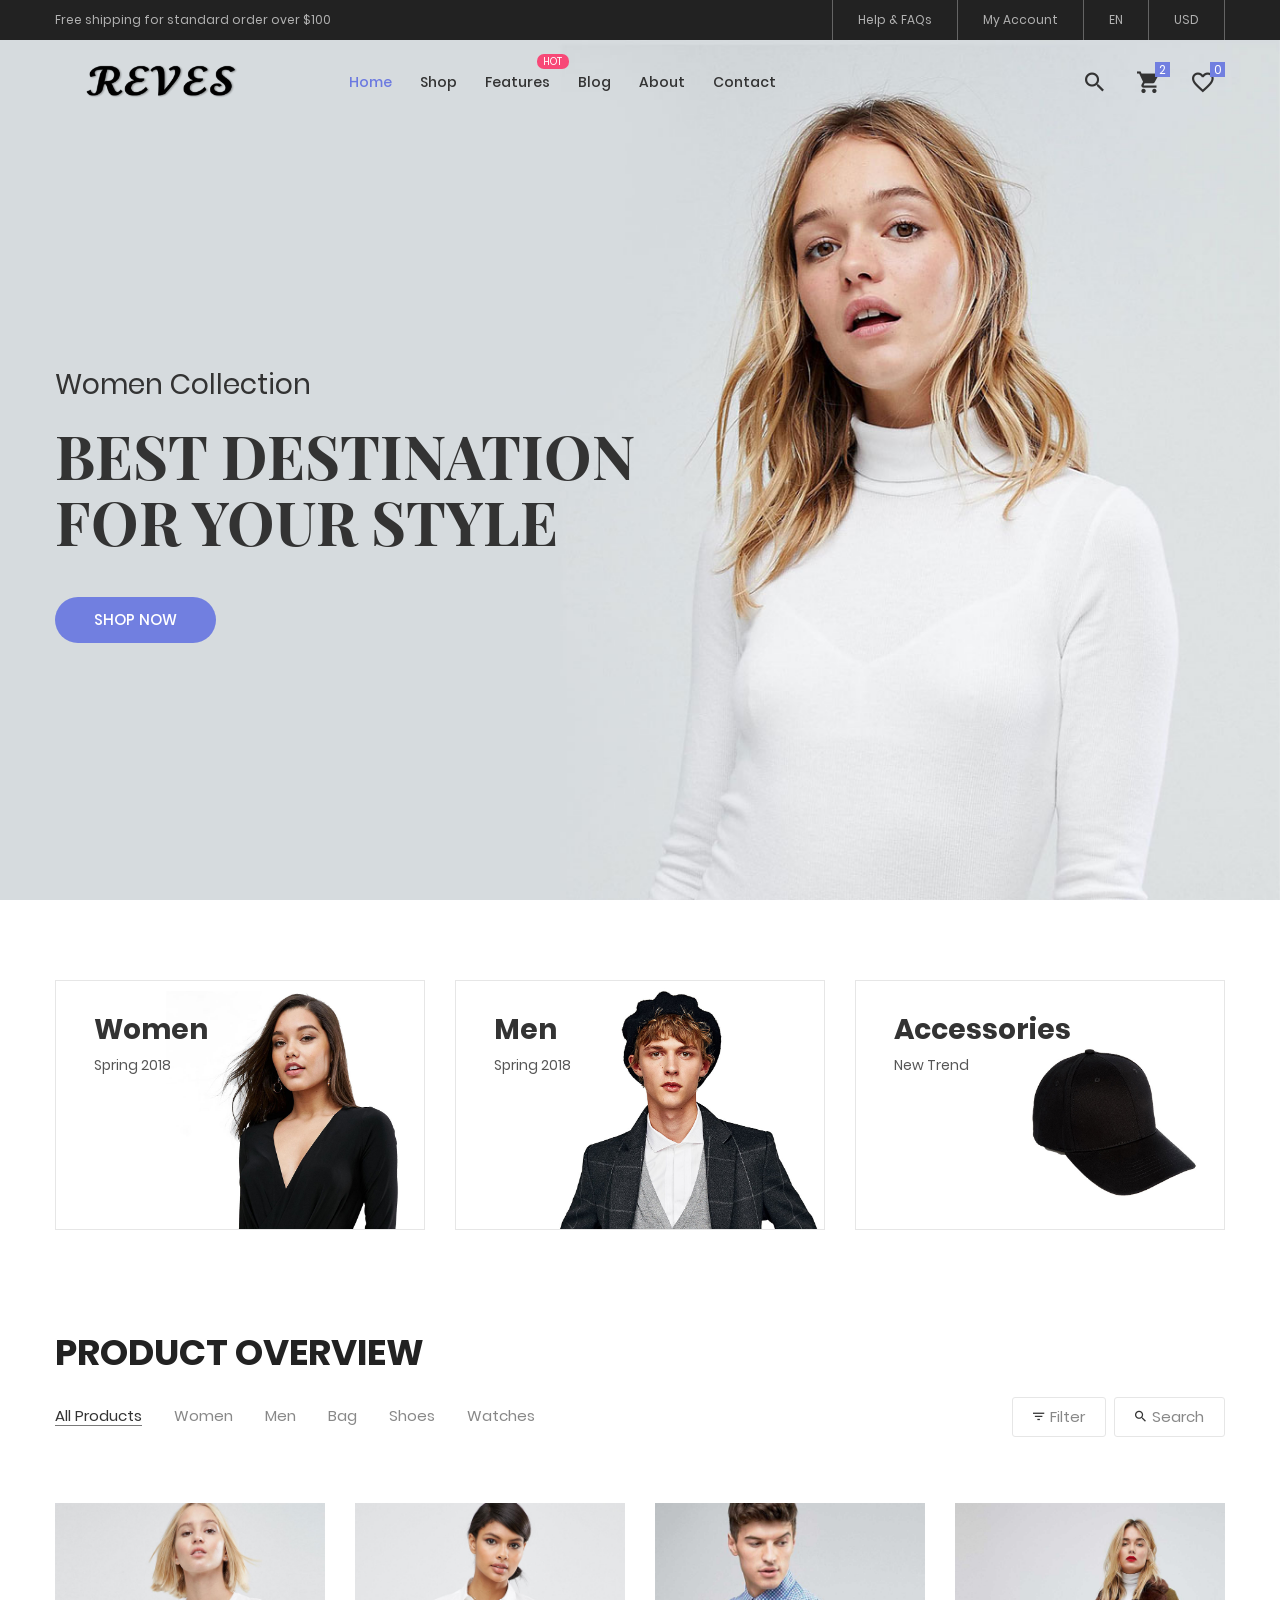
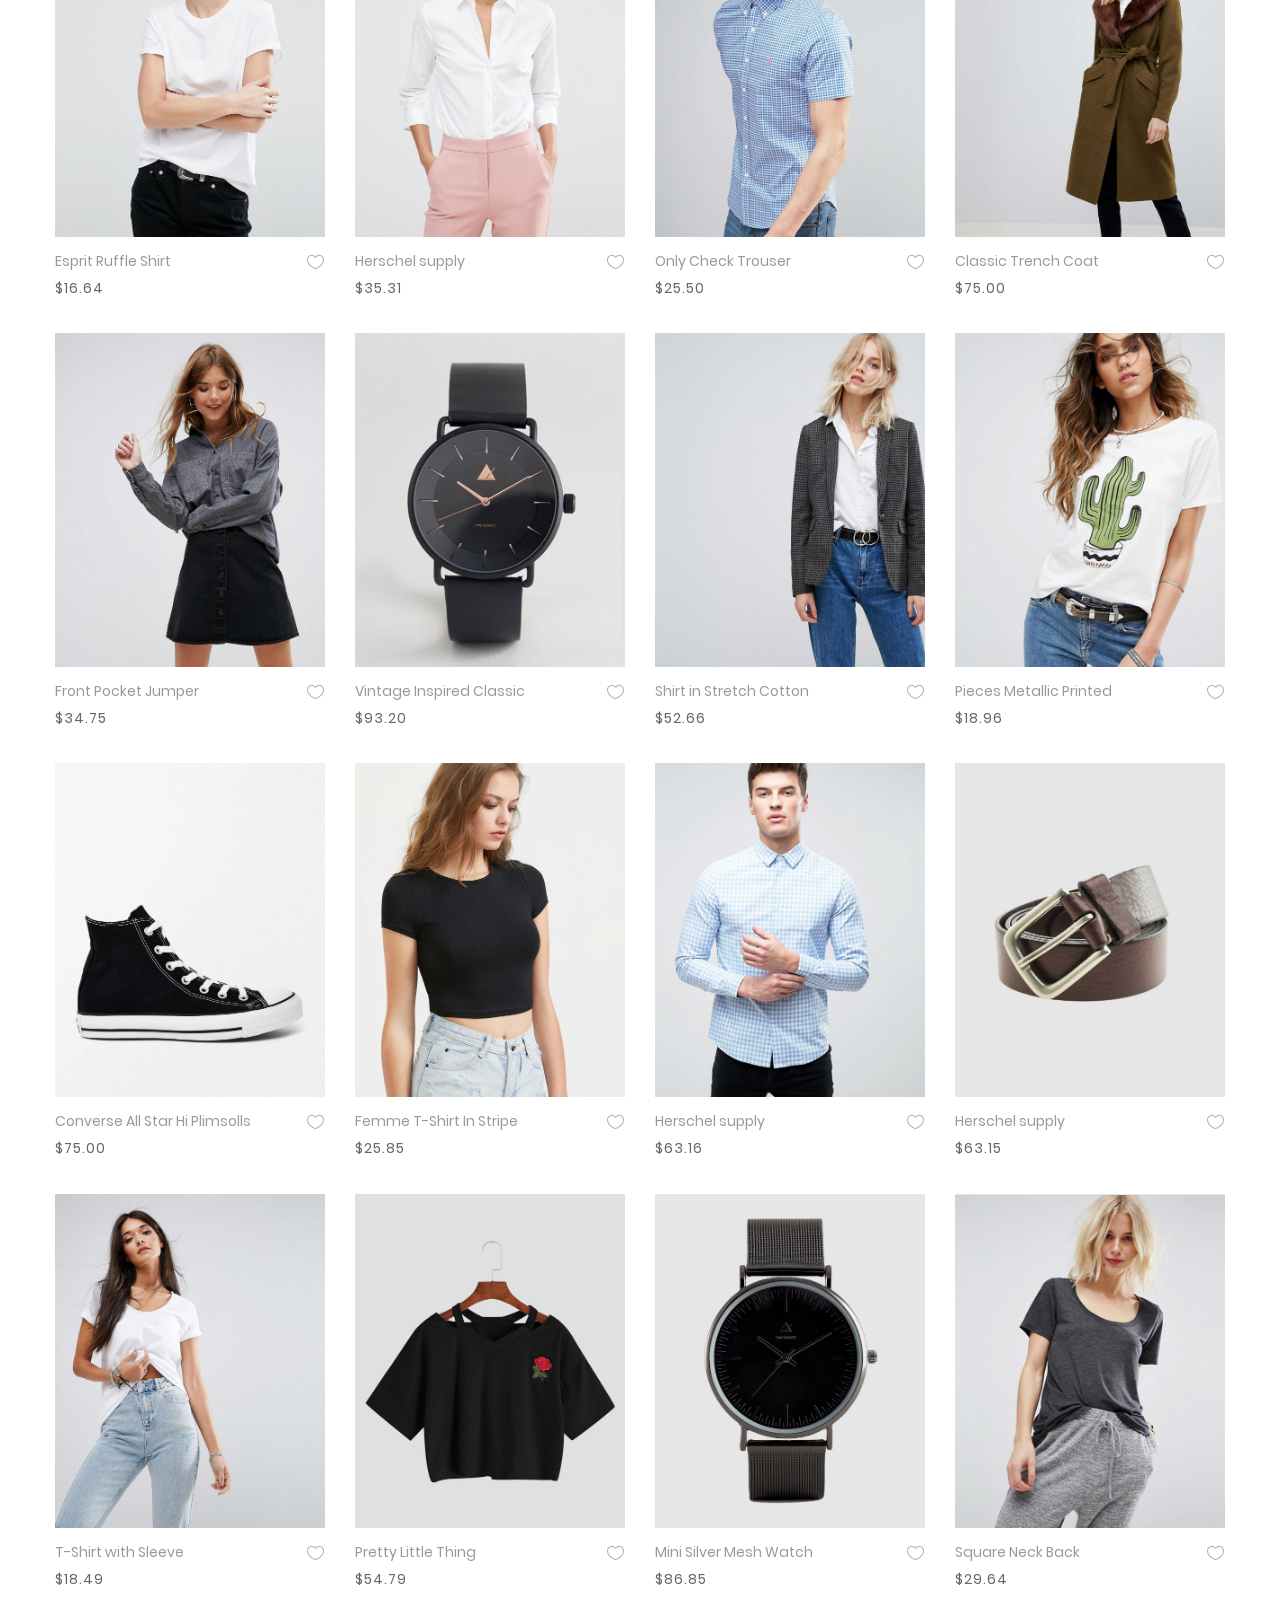
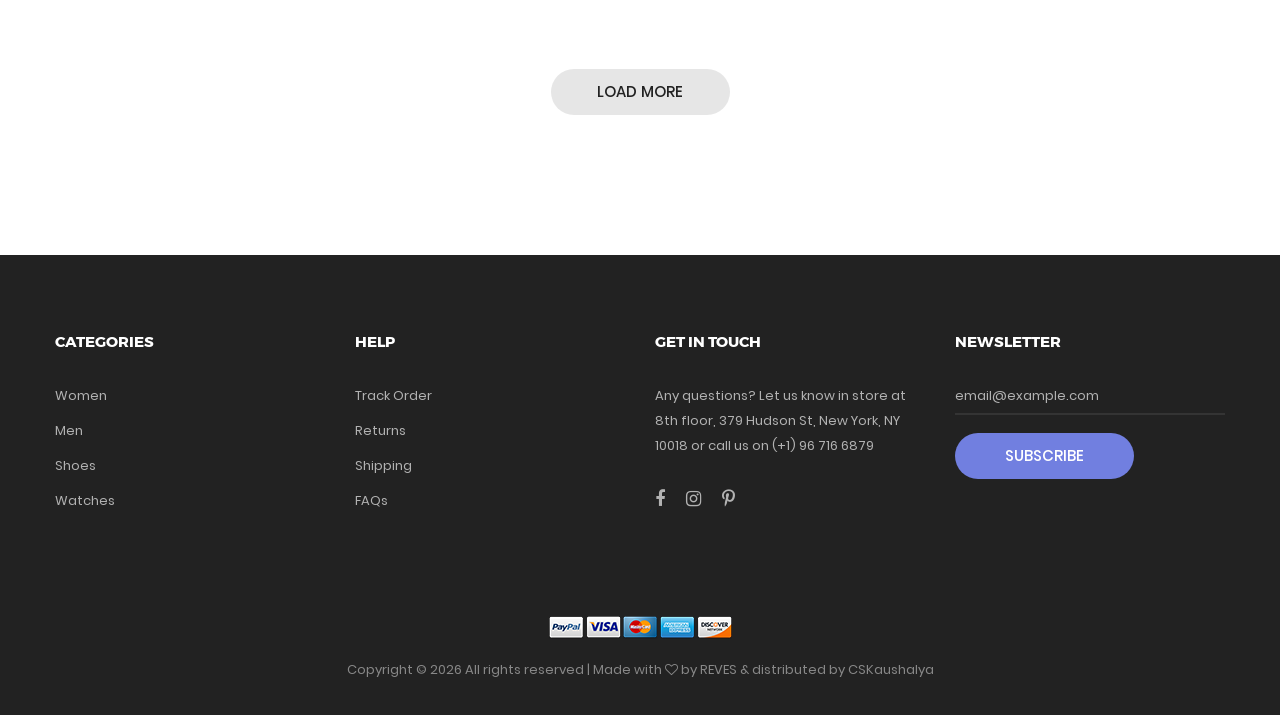
==== commit f2729f69: "Changes" ====
--- a/index.html
+++ b/index.html
@@ -1,42 +1,44 @@
 <!DOCTYPE html>
 <html lang="en">
+
 <head>
 	<title>Home</title>
 	<meta charset="UTF-8">
 	<meta name="viewport" content="width=device-width, initial-scale=1">
-<!--===============================================================================================-->	
-	<link rel="icon" type="image/png" href="images/icons/favicon.png"/>
-<!--===============================================================================================-->
+	<!--===============================================================================================-->
+	<link rel="icon" type="image/png" href="images/icons/favicon.png" />
+	<!--===============================================================================================-->
 	<link rel="stylesheet" type="text/css" href="vendor/bootstrap/css/bootstrap.min.css">
-<!--===============================================================================================-->
+	<!--===============================================================================================-->
 	<link rel="stylesheet" type="text/css" href="fonts/font-awesome-4.7.0/css/font-awesome.min.css">
-<!--===============================================================================================-->
+	<!--===============================================================================================-->
 	<link rel="stylesheet" type="text/css" href="fonts/iconic/css/material-design-iconic-font.min.css">
-<!--===============================================================================================-->
+	<!--===============================================================================================-->
 	<link rel="stylesheet" type="text/css" href="fonts/linearicons-v1.0.0/icon-font.min.css">
-<!--===============================================================================================-->
+	<!--===============================================================================================-->
 	<link rel="stylesheet" type="text/css" href="vendor/animate/animate.css">
-<!--===============================================================================================-->	
+	<!--===============================================================================================-->
 	<link rel="stylesheet" type="text/css" href="vendor/css-hamburgers/hamburgers.min.css">
-<!--===============================================================================================-->
+	<!--===============================================================================================-->
 	<link rel="stylesheet" type="text/css" href="vendor/animsition/css/animsition.min.css">
-<!--===============================================================================================-->
+	<!--===============================================================================================-->
 	<link rel="stylesheet" type="text/css" href="vendor/select2/select2.min.css">
-<!--===============================================================================================-->	
+	<!--===============================================================================================-->
 	<link rel="stylesheet" type="text/css" href="vendor/daterangepicker/daterangepicker.css">
-<!--===============================================================================================-->
+	<!--===============================================================================================-->
 	<link rel="stylesheet" type="text/css" href="vendor/slick/slick.css">
-<!--===============================================================================================-->
+	<!--===============================================================================================-->
 	<link rel="stylesheet" type="text/css" href="vendor/MagnificPopup/magnific-popup.css">
-<!--===============================================================================================-->
+	<!--===============================================================================================-->
 	<link rel="stylesheet" type="text/css" href="vendor/perfect-scrollbar/perfect-scrollbar.css">
-<!--===============================================================================================-->
+	<!--===============================================================================================-->
 	<link rel="stylesheet" type="text/css" href="css/util.css">
 	<link rel="stylesheet" type="text/css" href="css/main.css">
-<!--===============================================================================================-->
+	<!--===============================================================================================-->
 </head>
+
 <body class="animsition">
-	
+
 	<!-- Header -->
 	<header>
 		<!-- Header desktop -->
@@ -70,8 +72,8 @@
 
 			<div class="wrap-menu-desktop">
 				<nav class="limiter-menu-desktop container">
-					
-					<!-- Logo desktop -->		
+
+					<!-- Logo desktop -->
 					<a href="#" class="logo">
 						<img src="images/icons/logo-01.png" alt="IMG-LOGO">
 					</a>
@@ -108,7 +110,7 @@
 								<a href="contact.html">Contact</a>
 							</li>
 						</ul>
-					</div>	
+					</div>
 
 					<!-- Icon header -->
 					<div class="wrap-icon-header flex-w flex-r-m">
@@ -116,21 +118,24 @@
 							<i class="zmdi zmdi-search"></i>
 						</div>
 
-						<div class="icon-header-item cl2 hov-cl1 trans-04 p-l-22 p-r-11 icon-header-noti js-show-cart" data-notify="2">
+						<div class="icon-header-item cl2 hov-cl1 trans-04 p-l-22 p-r-11 icon-header-noti js-show-cart"
+							data-notify="2">
 							<i class="zmdi zmdi-shopping-cart"></i>
 						</div>
 
-						<a href="#" class="dis-block icon-header-item cl2 hov-cl1 trans-04 p-l-22 p-r-11 icon-header-noti" data-notify="0">
+						<a href="#"
+							class="dis-block icon-header-item cl2 hov-cl1 trans-04 p-l-22 p-r-11 icon-header-noti"
+							data-notify="0">
 							<i class="zmdi zmdi-favorite-outline"></i>
 						</a>
 					</div>
 				</nav>
-			</div>	
+			</div>
 		</div>
 
 		<!-- Header Mobile -->
 		<div class="wrap-header-mobile">
-			<!-- Logo moblie -->		
+			<!-- Logo moblie -->
 			<div class="logo-mobile">
 				<a href="index.html"><img src="images/icons/logo-01.png" alt="IMG-LOGO"></a>
 			</div>
@@ -141,11 +146,13 @@
 					<i class="zmdi zmdi-search"></i>
 				</div>
 
-				<div class="icon-header-item cl2 hov-cl1 trans-04 p-r-11 p-l-10 icon-header-noti js-show-cart" data-notify="2">
+				<div class="icon-header-item cl2 hov-cl1 trans-04 p-r-11 p-l-10 icon-header-noti js-show-cart"
+					data-notify="2">
 					<i class="zmdi zmdi-shopping-cart"></i>
 				</div>
 
-				<a href="#" class="dis-block icon-header-item cl2 hov-cl1 trans-04 p-r-11 p-l-10 icon-header-noti" data-notify="0">
+				<a href="#" class="dis-block icon-header-item cl2 hov-cl1 trans-04 p-r-11 p-l-10 icon-header-noti"
+					data-notify="0">
 					<i class="zmdi zmdi-favorite-outline"></i>
 				</a>
 			</div>
@@ -251,7 +258,7 @@
 					<i class="zmdi zmdi-close"></i>
 				</div>
 			</div>
-			
+
 			<div class="header-cart-content flex-w js-pscroll">
 				<ul class="header-cart-wrapitem w-full">
 					<li class="header-cart-item flex-w flex-t m-b-12">
@@ -302,18 +309,20 @@
 						</div>
 					</li>
 				</ul>
-				
+
 				<div class="w-full">
 					<div class="header-cart-total w-full p-tb-40">
 						Total: $75.00
 					</div>
 
 					<div class="header-cart-buttons flex-w w-full">
-						<a href="shoping-cart.html" class="flex-c-m stext-101 cl0 size-107 bg3 bor2 hov-btn3 p-lr-15 trans-04 m-r-8 m-b-10">
+						<a href="shoping-cart.html"
+							class="flex-c-m stext-101 cl0 size-107 bg3 bor2 hov-btn3 p-lr-15 trans-04 m-r-8 m-b-10">
 							View Cart
 						</a>
 
-						<a href="shoping-cart.html" class="flex-c-m stext-101 cl0 size-107 bg3 bor2 hov-btn3 p-lr-15 trans-04 m-b-10">
+						<a href="shoping-cart.html"
+							class="flex-c-m stext-101 cl0 size-107 bg3 bor2 hov-btn3 p-lr-15 trans-04 m-b-10">
 							Check Out
 						</a>
 					</div>
@@ -322,7 +331,7 @@
 		</div>
 	</div>
 
-		
+
 
 	<!-- Slider -->
 	<section class="section-slide">
@@ -336,15 +345,16 @@
 									Women Collection
 								</span>
 							</div>
-								
+
 							<div class="layer-slick1 animated visible-false" data-appear="fadeInUp" data-delay="800">
 								<h2 class="ltext-201 cl2 p-t-19 p-b-43 respon1">
 									Best Destination <br> For Your Style
 								</h2>
 							</div>
-								
+
 							<div class="layer-slick1 animated visible-false" data-appear="zoomIn" data-delay="1600">
-								<a href="product.html" class="flex-c-m stext-101 cl0 size-101 bg1 bor1 hov-btn1 p-lr-15 trans-04">
+								<a href="product.html"
+									class="flex-c-m stext-101 cl0 size-101 bg1 bor1 hov-btn1 p-lr-15 trans-04">
 									Shop Now
 								</a>
 							</div>
@@ -360,15 +370,17 @@
 									Season 2026
 								</span>
 							</div>
-								
-							<div class="layer-slick1 animated visible-false" data-appear="lightSpeedIn" data-delay="800">
+
+							<div class="layer-slick1 animated visible-false" data-appear="lightSpeedIn"
+								data-delay="800">
 								<h2 class="ltext-201 cl2 p-t-19 p-b-43 respon1">
-									New arrivals 
+									New arrivals
 								</h2>
 							</div>
-								
+
 							<div class="layer-slick1 animated visible-false" data-appear="slideInUp" data-delay="1600">
-								<a href="product.html" class="flex-c-m stext-101 cl0 size-101 bg1 bor1 hov-btn1 p-lr-15 trans-04">
+								<a href="product.html"
+									class="flex-c-m stext-101 cl0 size-101 bg1 bor1 hov-btn1 p-lr-15 trans-04">
 									Shop Now
 								</a>
 							</div>
@@ -379,20 +391,23 @@
 				<div class="item-slick1" style="background-image: url(images/slide-03.jpg);">
 					<div class="container h-full">
 						<div class="flex-col-l-m h-full p-t-100 p-b-30 respon5">
-							<div class="layer-slick1 animated visible-false" data-appear="rotateInDownLeft" data-delay="0">
+							<div class="layer-slick1 animated visible-false" data-appear="rotateInDownLeft"
+								data-delay="0">
 								<span class="ltext-101 cl2 respon2">
-									Men Collection 
-								</span>
-							</div>
-								
-							<div class="layer-slick1 animated visible-false" data-appear="rotateInUpRight" data-delay="800">
+									Men Collection
+								</span>
+							</div>
+
+							<div class="layer-slick1 animated visible-false" data-appear="rotateInUpRight"
+								data-delay="800">
 								<h2 class="ltext-201 cl2 p-t-19 p-b-43 respon1">
 									Best Destination <br> For Your Style
 								</h2>
 							</div>
-								
+
 							<div class="layer-slick1 animated visible-false" data-appear="rotateIn" data-delay="1600">
-								<a href="product.html" class="flex-c-m stext-101 cl0 size-101 bg1 bor1 hov-btn1 p-lr-15 trans-04">
+								<a href="product.html"
+									class="flex-c-m stext-101 cl0 size-101 bg1 bor1 hov-btn1 p-lr-15 trans-04">
 									Shop Now
 								</a>
 							</div>
@@ -413,7 +428,8 @@
 					<div class="block1 wrap-pic-w">
 						<img src="images/banner-01.jpg" alt="IMG-BANNER">
 
-						<a href="product.html" class="block1-txt ab-t-l s-full flex-col-l-sb p-lr-38 p-tb-34 trans-03 respon3">
+						<a href="product.html"
+							class="block1-txt ab-t-l s-full flex-col-l-sb p-lr-38 p-tb-34 trans-03 respon3">
 							<div class="block1-txt-child1 flex-col-l">
 								<span class="block1-name ltext-102 trans-04 p-b-8">
 									Women
@@ -438,7 +454,8 @@
 					<div class="block1 wrap-pic-w">
 						<img src="images/banner-02.jpg" alt="IMG-BANNER">
 
-						<a href="product.html" class="block1-txt ab-t-l s-full flex-col-l-sb p-lr-38 p-tb-34 trans-03 respon3">
+						<a href="product.html"
+							class="block1-txt ab-t-l s-full flex-col-l-sb p-lr-38 p-tb-34 trans-03 respon3">
 							<div class="block1-txt-child1 flex-col-l">
 								<span class="block1-name ltext-102 trans-04 p-b-8">
 									Men
@@ -463,7 +480,8 @@
 					<div class="block1 wrap-pic-w">
 						<img src="images/banner-03.jpg" alt="IMG-BANNER">
 
-						<a href="product.html" class="block1-txt ab-t-l s-full flex-col-l-sb p-lr-38 p-tb-34 trans-03 respon3">
+						<a href="product.html"
+							class="block1-txt ab-t-l s-full flex-col-l-sb p-lr-38 p-tb-34 trans-03 respon3">
 							<div class="block1-txt-child1 flex-col-l">
 								<span class="block1-name ltext-102 trans-04 p-b-8">
 									Accessories
@@ -524,10 +542,11 @@
 				</div>
 
 				<div class="flex-w flex-c-m m-tb-10">
-					<div class="flex-c-m stext-106 cl6 size-104 bor4 pointer hov-btn3 trans-04 m-r-8 m-tb-4 js-show-filter">
+					<div
+						class="flex-c-m stext-106 cl6 size-104 bor4 pointer hov-btn3 trans-04 m-r-8 m-tb-4 js-show-filter">
 						<i class="icon-filter cl2 m-r-6 fs-15 trans-04 zmdi zmdi-filter-list"></i>
 						<i class="icon-close-filter cl2 m-r-6 fs-15 trans-04 zmdi zmdi-close dis-none"></i>
-						 Filter
+						Filter
 					</div>
 
 					<div class="flex-c-m stext-106 cl6 size-105 bor4 pointer hov-btn3 trans-04 m-tb-4 js-show-search">
@@ -536,7 +555,7 @@
 						Search
 					</div>
 				</div>
-				
+
 				<!-- Search product -->
 				<div class="dis-none panel-search w-full p-t-10 p-b-15">
 					<div class="bor8 dis-flex p-l-15">
@@ -544,8 +563,9 @@
 							<i class="zmdi zmdi-search"></i>
 						</button>
 
-						<input class="mtext-107 cl2 size-114 plh2 p-r-15" type="text" name="search-product" placeholder="Search">
-					</div>	
+						<input class="mtext-107 cl2 size-114 plh2 p-r-15" type="text" name="search-product"
+							placeholder="Search">
+					</div>
 				</div>
 
 				<!-- Filter -->
@@ -713,23 +733,28 @@
 							</div>
 
 							<div class="flex-w p-t-4 m-r--5">
-								<a href="#" class="flex-c-m stext-107 cl6 size-301 bor7 p-lr-15 hov-tag1 trans-04 m-r-5 m-b-5">
+								<a href="#"
+									class="flex-c-m stext-107 cl6 size-301 bor7 p-lr-15 hov-tag1 trans-04 m-r-5 m-b-5">
 									Fashion
 								</a>
 
-								<a href="#" class="flex-c-m stext-107 cl6 size-301 bor7 p-lr-15 hov-tag1 trans-04 m-r-5 m-b-5">
+								<a href="#"
+									class="flex-c-m stext-107 cl6 size-301 bor7 p-lr-15 hov-tag1 trans-04 m-r-5 m-b-5">
 									Lifestyle
 								</a>
 
-								<a href="#" class="flex-c-m stext-107 cl6 size-301 bor7 p-lr-15 hov-tag1 trans-04 m-r-5 m-b-5">
+								<a href="#"
+									class="flex-c-m stext-107 cl6 size-301 bor7 p-lr-15 hov-tag1 trans-04 m-r-5 m-b-5">
 									Denim
 								</a>
 
-								<a href="#" class="flex-c-m stext-107 cl6 size-301 bor7 p-lr-15 hov-tag1 trans-04 m-r-5 m-b-5">
+								<a href="#"
+									class="flex-c-m stext-107 cl6 size-301 bor7 p-lr-15 hov-tag1 trans-04 m-r-5 m-b-5">
 									Streetstyle
 								</a>
 
-								<a href="#" class="flex-c-m stext-107 cl6 size-301 bor7 p-lr-15 hov-tag1 trans-04 m-r-5 m-b-5">
+								<a href="#"
+									class="flex-c-m stext-107 cl6 size-301 bor7 p-lr-15 hov-tag1 trans-04 m-r-5 m-b-5">
 									Crafts
 								</a>
 							</div>
@@ -745,7 +770,8 @@
 						<div class="block2-pic hov-img0">
 							<img src="images/product-01.jpg" alt="IMG-PRODUCT">
 
-							<a href="#" class="block2-btn flex-c-m stext-103 cl2 size-102 bg0 bor2 hov-btn1 p-lr-15 trans-04 js-show-modal1">
+							<a href="#"
+								class="block2-btn flex-c-m stext-103 cl2 size-102 bg0 bor2 hov-btn1 p-lr-15 trans-04 js-show-modal1">
 								Quick View
 							</a>
 						</div>
@@ -763,8 +789,10 @@
 
 							<div class="block2-txt-child2 flex-r p-t-3">
 								<a href="#" class="btn-addwish-b2 dis-block pos-relative js-addwish-b2">
-									<img class="icon-heart1 dis-block trans-04" src="images/icons/icon-heart-01.png" alt="ICON">
-									<img class="icon-heart2 dis-block trans-04 ab-t-l" src="images/icons/icon-heart-02.png" alt="ICON">
+									<img class="icon-heart1 dis-block trans-04" src="images/icons/icon-heart-01.png"
+										alt="ICON">
+									<img class="icon-heart2 dis-block trans-04 ab-t-l"
+										src="images/icons/icon-heart-02.png" alt="ICON">
 								</a>
 							</div>
 						</div>
@@ -777,7 +805,8 @@
 						<div class="block2-pic hov-img0">
 							<img src="images/product-02.jpg" alt="IMG-PRODUCT">
 
-							<a href="#" class="block2-btn flex-c-m stext-103 cl2 size-102 bg0 bor2 hov-btn1 p-lr-15 trans-04 js-show-modal1">
+							<a href="#"
+								class="block2-btn flex-c-m stext-103 cl2 size-102 bg0 bor2 hov-btn1 p-lr-15 trans-04 js-show-modal1">
 								Quick View
 							</a>
 						</div>
@@ -795,8 +824,10 @@
 
 							<div class="block2-txt-child2 flex-r p-t-3">
 								<a href="#" class="btn-addwish-b2 dis-block pos-relative js-addwish-b2">
-									<img class="icon-heart1 dis-block trans-04" src="images/icons/icon-heart-01.png" alt="ICON">
-									<img class="icon-heart2 dis-block trans-04 ab-t-l" src="images/icons/icon-heart-02.png" alt="ICON">
+									<img class="icon-heart1 dis-block trans-04" src="images/icons/icon-heart-01.png"
+										alt="ICON">
+									<img class="icon-heart2 dis-block trans-04 ab-t-l"
+										src="images/icons/icon-heart-02.png" alt="ICON">
 								</a>
 							</div>
 						</div>
@@ -809,7 +840,8 @@
 						<div class="block2-pic hov-img0">
 							<img src="images/product-03.jpg" alt="IMG-PRODUCT">
 
-							<a href="#" class="block2-btn flex-c-m stext-103 cl2 size-102 bg0 bor2 hov-btn1 p-lr-15 trans-04 js-show-modal1">
+							<a href="#"
+								class="block2-btn flex-c-m stext-103 cl2 size-102 bg0 bor2 hov-btn1 p-lr-15 trans-04 js-show-modal1">
 								Quick View
 							</a>
 						</div>
@@ -827,8 +859,10 @@
 
 							<div class="block2-txt-child2 flex-r p-t-3">
 								<a href="#" class="btn-addwish-b2 dis-block pos-relative js-addwish-b2">
-									<img class="icon-heart1 dis-block trans-04" src="images/icons/icon-heart-01.png" alt="ICON">
-									<img class="icon-heart2 dis-block trans-04 ab-t-l" src="images/icons/icon-heart-02.png" alt="ICON">
+									<img class="icon-heart1 dis-block trans-04" src="images/icons/icon-heart-01.png"
+										alt="ICON">
+									<img class="icon-heart2 dis-block trans-04 ab-t-l"
+										src="images/icons/icon-heart-02.png" alt="ICON">
 								</a>
 							</div>
 						</div>
@@ -841,7 +875,8 @@
 						<div class="block2-pic hov-img0">
 							<img src="images/product-04.jpg" alt="IMG-PRODUCT">
 
-							<a href="#" class="block2-btn flex-c-m stext-103 cl2 size-102 bg0 bor2 hov-btn1 p-lr-15 trans-04 js-show-modal1">
+							<a href="#"
+								class="block2-btn flex-c-m stext-103 cl2 size-102 bg0 bor2 hov-btn1 p-lr-15 trans-04 js-show-modal1">
 								Quick View
 							</a>
 						</div>
@@ -859,8 +894,10 @@
 
 							<div class="block2-txt-child2 flex-r p-t-3">
 								<a href="#" class="btn-addwish-b2 dis-block pos-relative js-addwish-b2">
-									<img class="icon-heart1 dis-block trans-04" src="images/icons/icon-heart-01.png" alt="ICON">
-									<img class="icon-heart2 dis-block trans-04 ab-t-l" src="images/icons/icon-heart-02.png" alt="ICON">
+									<img class="icon-heart1 dis-block trans-04" src="images/icons/icon-heart-01.png"
+										alt="ICON">
+									<img class="icon-heart2 dis-block trans-04 ab-t-l"
+										src="images/icons/icon-heart-02.png" alt="ICON">
 								</a>
 							</div>
 						</div>
@@ -873,7 +910,8 @@
 						<div class="block2-pic hov-img0">
 							<img src="images/product-05.jpg" alt="IMG-PRODUCT">
 
-							<a href="#" class="block2-btn flex-c-m stext-103 cl2 size-102 bg0 bor2 hov-btn1 p-lr-15 trans-04 js-show-modal1">
+							<a href="#"
+								class="block2-btn flex-c-m stext-103 cl2 size-102 bg0 bor2 hov-btn1 p-lr-15 trans-04 js-show-modal1">
 								Quick View
 							</a>
 						</div>
@@ -891,8 +929,10 @@
 
 							<div class="block2-txt-child2 flex-r p-t-3">
 								<a href="#" class="btn-addwish-b2 dis-block pos-relative js-addwish-b2">
-									<img class="icon-heart1 dis-block trans-04" src="images/icons/icon-heart-01.png" alt="ICON">
-									<img class="icon-heart2 dis-block trans-04 ab-t-l" src="images/icons/icon-heart-02.png" alt="ICON">
+									<img class="icon-heart1 dis-block trans-04" src="images/icons/icon-heart-01.png"
+										alt="ICON">
+									<img class="icon-heart2 dis-block trans-04 ab-t-l"
+										src="images/icons/icon-heart-02.png" alt="ICON">
 								</a>
 							</div>
 						</div>
@@ -905,7 +945,8 @@
 						<div class="block2-pic hov-img0">
 							<img src="images/product-06.jpg" alt="IMG-PRODUCT">
 
-							<a href="#" class="block2-btn flex-c-m stext-103 cl2 size-102 bg0 bor2 hov-btn1 p-lr-15 trans-04 js-show-modal1">
+							<a href="#"
+								class="block2-btn flex-c-m stext-103 cl2 size-102 bg0 bor2 hov-btn1 p-lr-15 trans-04 js-show-modal1">
 								Quick View
 							</a>
 						</div>
@@ -913,7 +954,7 @@
 						<div class="block2-txt flex-w flex-t p-t-14">
 							<div class="block2-txt-child1 flex-col-l ">
 								<a href="product-detail.html" class="stext-104 cl4 hov-cl1 trans-04 js-name-b2 p-b-6">
-									Vintage Inspired Classic 
+									Vintage Inspired Classic
 								</a>
 
 								<span class="stext-105 cl3">
@@ -923,8 +964,10 @@
 
 							<div class="block2-txt-child2 flex-r p-t-3">
 								<a href="#" class="btn-addwish-b2 dis-block pos-relative js-addwish-b2">
-									<img class="icon-heart1 dis-block trans-04" src="images/icons/icon-heart-01.png" alt="ICON">
-									<img class="icon-heart2 dis-block trans-04 ab-t-l" src="images/icons/icon-heart-02.png" alt="ICON">
+									<img class="icon-heart1 dis-block trans-04" src="images/icons/icon-heart-01.png"
+										alt="ICON">
+									<img class="icon-heart2 dis-block trans-04 ab-t-l"
+										src="images/icons/icon-heart-02.png" alt="ICON">
 								</a>
 							</div>
 						</div>
@@ -937,7 +980,8 @@
 						<div class="block2-pic hov-img0">
 							<img src="images/product-07.jpg" alt="IMG-PRODUCT">
 
-							<a href="#" class="block2-btn flex-c-m stext-103 cl2 size-102 bg0 bor2 hov-btn1 p-lr-15 trans-04 js-show-modal1">
+							<a href="#"
+								class="block2-btn flex-c-m stext-103 cl2 size-102 bg0 bor2 hov-btn1 p-lr-15 trans-04 js-show-modal1">
 								Quick View
 							</a>
 						</div>
@@ -955,8 +999,10 @@
 
 							<div class="block2-txt-child2 flex-r p-t-3">
 								<a href="#" class="btn-addwish-b2 dis-block pos-relative js-addwish-b2">
-									<img class="icon-heart1 dis-block trans-04" src="images/icons/icon-heart-01.png" alt="ICON">
-									<img class="icon-heart2 dis-block trans-04 ab-t-l" src="images/icons/icon-heart-02.png" alt="ICON">
+									<img class="icon-heart1 dis-block trans-04" src="images/icons/icon-heart-01.png"
+										alt="ICON">
+									<img class="icon-heart2 dis-block trans-04 ab-t-l"
+										src="images/icons/icon-heart-02.png" alt="ICON">
 								</a>
 							</div>
 						</div>
@@ -969,7 +1015,8 @@
 						<div class="block2-pic hov-img0">
 							<img src="images/product-08.jpg" alt="IMG-PRODUCT">
 
-							<a href="#" class="block2-btn flex-c-m stext-103 cl2 size-102 bg0 bor2 hov-btn1 p-lr-15 trans-04 js-show-modal1">
+							<a href="#"
+								class="block2-btn flex-c-m stext-103 cl2 size-102 bg0 bor2 hov-btn1 p-lr-15 trans-04 js-show-modal1">
 								Quick View
 							</a>
 						</div>
@@ -987,8 +1034,10 @@
 
 							<div class="block2-txt-child2 flex-r p-t-3">
 								<a href="#" class="btn-addwish-b2 dis-block pos-relative js-addwish-b2">
-									<img class="icon-heart1 dis-block trans-04" src="images/icons/icon-heart-01.png" alt="ICON">
-									<img class="icon-heart2 dis-block trans-04 ab-t-l" src="images/icons/icon-heart-02.png" alt="ICON">
+									<img class="icon-heart1 dis-block trans-04" src="images/icons/icon-heart-01.png"
+										alt="ICON">
+									<img class="icon-heart2 dis-block trans-04 ab-t-l"
+										src="images/icons/icon-heart-02.png" alt="ICON">
 								</a>
 							</div>
 						</div>
@@ -1001,7 +1050,8 @@
 						<div class="block2-pic hov-img0">
 							<img src="images/product-09.jpg" alt="IMG-PRODUCT">
 
-							<a href="#" class="block2-btn flex-c-m stext-103 cl2 size-102 bg0 bor2 hov-btn1 p-lr-15 trans-04 js-show-modal1">
+							<a href="#"
+								class="block2-btn flex-c-m stext-103 cl2 size-102 bg0 bor2 hov-btn1 p-lr-15 trans-04 js-show-modal1">
 								Quick View
 							</a>
 						</div>
@@ -1019,8 +1069,10 @@
 
 							<div class="block2-txt-child2 flex-r p-t-3">
 								<a href="#" class="btn-addwish-b2 dis-block pos-relative js-addwish-b2">
-									<img class="icon-heart1 dis-block trans-04" src="images/icons/icon-heart-01.png" alt="ICON">
-									<img class="icon-heart2 dis-block trans-04 ab-t-l" src="images/icons/icon-heart-02.png" alt="ICON">
+									<img class="icon-heart1 dis-block trans-04" src="images/icons/icon-heart-01.png"
+										alt="ICON">
+									<img class="icon-heart2 dis-block trans-04 ab-t-l"
+										src="images/icons/icon-heart-02.png" alt="ICON">
 								</a>
 							</div>
 						</div>
@@ -1033,7 +1085,8 @@
 						<div class="block2-pic hov-img0">
 							<img src="images/product-10.jpg" alt="IMG-PRODUCT">
 
-							<a href="#" class="block2-btn flex-c-m stext-103 cl2 size-102 bg0 bor2 hov-btn1 p-lr-15 trans-04 js-show-modal1">
+							<a href="#"
+								class="block2-btn flex-c-m stext-103 cl2 size-102 bg0 bor2 hov-btn1 p-lr-15 trans-04 js-show-modal1">
 								Quick View
 							</a>
 						</div>
@@ -1051,8 +1104,10 @@
 
 							<div class="block2-txt-child2 flex-r p-t-3">
 								<a href="#" class="btn-addwish-b2 dis-block pos-relative js-addwish-b2">
-									<img class="icon-heart1 dis-block trans-04" src="images/icons/icon-heart-01.png" alt="ICON">
-									<img class="icon-heart2 dis-block trans-04 ab-t-l" src="images/icons/icon-heart-02.png" alt="ICON">
+									<img class="icon-heart1 dis-block trans-04" src="images/icons/icon-heart-01.png"
+										alt="ICON">
+									<img class="icon-heart2 dis-block trans-04 ab-t-l"
+										src="images/icons/icon-heart-02.png" alt="ICON">
 								</a>
 							</div>
 						</div>
@@ -1065,7 +1120,8 @@
 						<div class="block2-pic hov-img0">
 							<img src="images/product-11.jpg" alt="IMG-PRODUCT">
 
-							<a href="#" class="block2-btn flex-c-m stext-103 cl2 size-102 bg0 bor2 hov-btn1 p-lr-15 trans-04 js-show-modal1">
+							<a href="#"
+								class="block2-btn flex-c-m stext-103 cl2 size-102 bg0 bor2 hov-btn1 p-lr-15 trans-04 js-show-modal1">
 								Quick View
 							</a>
 						</div>
@@ -1073,7 +1129,7 @@
 						<div class="block2-txt flex-w flex-t p-t-14">
 							<div class="block2-txt-child1 flex-col-l ">
 								<a href="product-detail.html" class="stext-104 cl4 hov-cl1 trans-04 js-name-b2 p-b-6">
-									Herschel supply 
+									Herschel supply
 								</a>
 
 								<span class="stext-105 cl3">
@@ -1083,8 +1139,10 @@
 
 							<div class="block2-txt-child2 flex-r p-t-3">
 								<a href="#" class="btn-addwish-b2 dis-block pos-relative js-addwish-b2">
-									<img class="icon-heart1 dis-block trans-04" src="images/icons/icon-heart-01.png" alt="ICON">
-									<img class="icon-heart2 dis-block trans-04 ab-t-l" src="images/icons/icon-heart-02.png" alt="ICON">
+									<img class="icon-heart1 dis-block trans-04" src="images/icons/icon-heart-01.png"
+										alt="ICON">
+									<img class="icon-heart2 dis-block trans-04 ab-t-l"
+										src="images/icons/icon-heart-02.png" alt="ICON">
 								</a>
 							</div>
 						</div>
@@ -1097,7 +1155,8 @@
 						<div class="block2-pic hov-img0">
 							<img src="images/product-12.jpg" alt="IMG-PRODUCT">
 
-							<a href="#" class="block2-btn flex-c-m stext-103 cl2 size-102 bg0 bor2 hov-btn1 p-lr-15 trans-04 js-show-modal1">
+							<a href="#"
+								class="block2-btn flex-c-m stext-103 cl2 size-102 bg0 bor2 hov-btn1 p-lr-15 trans-04 js-show-modal1">
 								Quick View
 							</a>
 						</div>
@@ -1115,8 +1174,10 @@
 
 							<div class="block2-txt-child2 flex-r p-t-3">
 								<a href="#" class="btn-addwish-b2 dis-block pos-relative js-addwish-b2">
-									<img class="icon-heart1 dis-block trans-04" src="images/icons/icon-heart-01.png" alt="ICON">
-									<img class="icon-heart2 dis-block trans-04 ab-t-l" src="images/icons/icon-heart-02.png" alt="ICON">
+									<img class="icon-heart1 dis-block trans-04" src="images/icons/icon-heart-01.png"
+										alt="ICON">
+									<img class="icon-heart2 dis-block trans-04 ab-t-l"
+										src="images/icons/icon-heart-02.png" alt="ICON">
 								</a>
 							</div>
 						</div>
@@ -1129,7 +1190,8 @@
 						<div class="block2-pic hov-img0">
 							<img src="images/product-13.jpg" alt="IMG-PRODUCT">
 
-							<a href="#" class="block2-btn flex-c-m stext-103 cl2 size-102 bg0 bor2 hov-btn1 p-lr-15 trans-04 js-show-modal1">
+							<a href="#"
+								class="block2-btn flex-c-m stext-103 cl2 size-102 bg0 bor2 hov-btn1 p-lr-15 trans-04 js-show-modal1">
 								Quick View
 							</a>
 						</div>
@@ -1147,8 +1209,10 @@
 
 							<div class="block2-txt-child2 flex-r p-t-3">
 								<a href="#" class="btn-addwish-b2 dis-block pos-relative js-addwish-b2">
-									<img class="icon-heart1 dis-block trans-04" src="images/icons/icon-heart-01.png" alt="ICON">
-									<img class="icon-heart2 dis-block trans-04 ab-t-l" src="images/icons/icon-heart-02.png" alt="ICON">
+									<img class="icon-heart1 dis-block trans-04" src="images/icons/icon-heart-01.png"
+										alt="ICON">
+									<img class="icon-heart2 dis-block trans-04 ab-t-l"
+										src="images/icons/icon-heart-02.png" alt="ICON">
 								</a>
 							</div>
 						</div>
@@ -1161,7 +1225,8 @@
 						<div class="block2-pic hov-img0">
 							<img src="images/product-14.jpg" alt="IMG-PRODUCT">
 
-							<a href="#" class="block2-btn flex-c-m stext-103 cl2 size-102 bg0 bor2 hov-btn1 p-lr-15 trans-04 js-show-modal1">
+							<a href="#"
+								class="block2-btn flex-c-m stext-103 cl2 size-102 bg0 bor2 hov-btn1 p-lr-15 trans-04 js-show-modal1">
 								Quick View
 							</a>
 						</div>
@@ -1179,8 +1244,10 @@
 
 							<div class="block2-txt-child2 flex-r p-t-3">
 								<a href="#" class="btn-addwish-b2 dis-block pos-relative js-addwish-b2">
-									<img class="icon-heart1 dis-block trans-04" src="images/icons/icon-heart-01.png" alt="ICON">
-									<img class="icon-heart2 dis-block trans-04 ab-t-l" src="images/icons/icon-heart-02.png" alt="ICON">
+									<img class="icon-heart1 dis-block trans-04" src="images/icons/icon-heart-01.png"
+										alt="ICON">
+									<img class="icon-heart2 dis-block trans-04 ab-t-l"
+										src="images/icons/icon-heart-02.png" alt="ICON">
 								</a>
 							</div>
 						</div>
@@ -1193,7 +1260,8 @@
 						<div class="block2-pic hov-img0">
 							<img src="images/product-15.jpg" alt="IMG-PRODUCT">
 
-							<a href="#" class="block2-btn flex-c-m stext-103 cl2 size-102 bg0 bor2 hov-btn1 p-lr-15 trans-04 js-show-modal1">
+							<a href="#"
+								class="block2-btn flex-c-m stext-103 cl2 size-102 bg0 bor2 hov-btn1 p-lr-15 trans-04 js-show-modal1">
 								Quick View
 							</a>
 						</div>
@@ -1211,8 +1279,10 @@
 
 							<div class="block2-txt-child2 flex-r p-t-3">
 								<a href="#" class="btn-addwish-b2 dis-block pos-relative js-addwish-b2">
-									<img class="icon-heart1 dis-block trans-04" src="images/icons/icon-heart-01.png" alt="ICON">
-									<img class="icon-heart2 dis-block trans-04 ab-t-l" src="images/icons/icon-heart-02.png" alt="ICON">
+									<img class="icon-heart1 dis-block trans-04" src="images/icons/icon-heart-01.png"
+										alt="ICON">
+									<img class="icon-heart2 dis-block trans-04 ab-t-l"
+										src="images/icons/icon-heart-02.png" alt="ICON">
 								</a>
 							</div>
 						</div>
@@ -1225,7 +1295,8 @@
 						<div class="block2-pic hov-img0">
 							<img src="images/product-16.jpg" alt="IMG-PRODUCT">
 
-							<a href="#" class="block2-btn flex-c-m stext-103 cl2 size-102 bg0 bor2 hov-btn1 p-lr-15 trans-04 js-show-modal1">
+							<a href="#"
+								class="block2-btn flex-c-m stext-103 cl2 size-102 bg0 bor2 hov-btn1 p-lr-15 trans-04 js-show-modal1">
 								Quick View
 							</a>
 						</div>
@@ -1243,8 +1314,10 @@
 
 							<div class="block2-txt-child2 flex-r p-t-3">
 								<a href="#" class="btn-addwish-b2 dis-block pos-relative js-addwish-b2">
-									<img class="icon-heart1 dis-block trans-04" src="images/icons/icon-heart-01.png" alt="ICON">
-									<img class="icon-heart2 dis-block trans-04 ab-t-l" src="images/icons/icon-heart-02.png" alt="ICON">
+									<img class="icon-heart1 dis-block trans-04" src="images/icons/icon-heart-01.png"
+										alt="ICON">
+									<img class="icon-heart2 dis-block trans-04 ab-t-l"
+										src="images/icons/icon-heart-02.png" alt="ICON">
 								</a>
 							</div>
 						</div>
@@ -1312,7 +1385,7 @@
 
 						<li class="p-b-10">
 							<a href="#" class="stext-107 cl7 hov-cl1 trans-04">
-								Returns 
+								Returns
 							</a>
 						</li>
 
@@ -1336,7 +1409,8 @@
 					</h4>
 
 					<p class="stext-107 cl7 size-201">
-						Any questions? Let us know in store at 8th floor, 379 Hudson St, New York, NY 10018 or call us on (+1) 96 716 6879
+						Any questions? Let us know in store at 8th floor, 379 Hudson St, New York, NY 10018 or call us
+						on (+1) 96 716 6879
 					</p>
 
 					<div class="p-t-27">
@@ -1361,7 +1435,8 @@
 
 					<form>
 						<div class="wrap-input1 w-full p-b-4">
-							<input class="input1 bg-none plh1 stext-107 cl7" type="text" name="email" placeholder="email@example.com">
+							<input class="input1 bg-none plh1 stext-107 cl7" type="text" name="email"
+								placeholder="email@example.com">
 							<div class="focus-input1 trans-04"></div>
 						</div>
 
@@ -1398,9 +1473,11 @@
 				</div>
 
 				<p class="stext-107 cl6 txt-center">
-					<!-- Link back to Colorlib can't be removed. Template is licensed under CC BY 3.0. -->
-Copyright &copy;<script>document.write(new Date().getFullYear());</script> All rights reserved | Made with <i class="fa fa-heart-o" aria-hidden="true"></i> by <a href="https://colorlib.com" target="_blank">Colorlib</a> &amp; distributed by <a href="https://themewagon.com" target="_blank">ThemeWagon</a>
-<!-- Link back to Colorlib can't be removed. Template is licensed under CC BY 3.0. -->
+
+					Copyright &copy;
+					<script>document.write(new Date().getFullYear());</script> All rights reserved | Made with <i
+						class="fa fa-heart-o" aria-hidden="true"></i> by REVES</a> &amp; distributed by CSKaushalya</a>
+
 
 				</p>
 			</div>
@@ -1437,7 +1514,8 @@
 										<div class="wrap-pic-w pos-relative">
 											<img src="images/product-detail-01.jpg" alt="IMG-PRODUCT">
 
-											<a class="flex-c-m size-108 how-pos1 bor0 fs-16 cl10 bg0 hov-btn3 trans-04" href="images/product-detail-01.jpg">
+											<a class="flex-c-m size-108 how-pos1 bor0 fs-16 cl10 bg0 hov-btn3 trans-04"
+												href="images/product-detail-01.jpg">
 												<i class="fa fa-expand"></i>
 											</a>
 										</div>
@@ -1447,7 +1525,8 @@
 										<div class="wrap-pic-w pos-relative">
 											<img src="images/product-detail-02.jpg" alt="IMG-PRODUCT">
 
-											<a class="flex-c-m size-108 how-pos1 bor0 fs-16 cl10 bg0 hov-btn3 trans-04" href="images/product-detail-02.jpg">
+											<a class="flex-c-m size-108 how-pos1 bor0 fs-16 cl10 bg0 hov-btn3 trans-04"
+												href="images/product-detail-02.jpg">
 												<i class="fa fa-expand"></i>
 											</a>
 										</div>
@@ -1457,7 +1536,8 @@
 										<div class="wrap-pic-w pos-relative">
 											<img src="images/product-detail-03.jpg" alt="IMG-PRODUCT">
 
-											<a class="flex-c-m size-108 how-pos1 bor0 fs-16 cl10 bg0 hov-btn3 trans-04" href="images/product-detail-03.jpg">
+											<a class="flex-c-m size-108 how-pos1 bor0 fs-16 cl10 bg0 hov-btn3 trans-04"
+												href="images/product-detail-03.jpg">
 												<i class="fa fa-expand"></i>
 											</a>
 										</div>
@@ -1466,7 +1546,7 @@
 							</div>
 						</div>
 					</div>
-					
+
 					<div class="col-md-6 col-lg-5 p-b-30">
 						<div class="p-r-50 p-t-5 p-lr-0-lg">
 							<h4 class="mtext-105 cl2 js-name-detail p-b-14">
@@ -1478,9 +1558,10 @@
 							</span>
 
 							<p class="stext-102 cl3 p-t-23">
-								Nulla eget sem vitae eros pharetra viverra. Nam vitae luctus ligula. Mauris consequat ornare feugiat.
+								Nulla eget sem vitae eros pharetra viverra. Nam vitae luctus ligula. Mauris consequat
+								ornare feugiat.
 							</p>
-							
+
 							<!--  -->
 							<div class="p-t-33">
 								<div class="flex-w flex-r-m p-b-10">
@@ -1528,37 +1609,44 @@
 												<i class="fs-16 zmdi zmdi-minus"></i>
 											</div>
 
-											<input class="mtext-104 cl3 txt-center num-product" type="number" name="num-product" value="1">
+											<input class="mtext-104 cl3 txt-center num-product" type="number"
+												name="num-product" value="1">
 
 											<div class="btn-num-product-up cl8 hov-btn3 trans-04 flex-c-m">
 												<i class="fs-16 zmdi zmdi-plus"></i>
 											</div>
 										</div>
 
-										<button class="flex-c-m stext-101 cl0 size-101 bg1 bor1 hov-btn1 p-lr-15 trans-04 js-addcart-detail">
+										<button
+											class="flex-c-m stext-101 cl0 size-101 bg1 bor1 hov-btn1 p-lr-15 trans-04 js-addcart-detail">
 											Add to cart
 										</button>
 									</div>
-								</div>	
+								</div>
 							</div>
 
 							<!--  -->
 							<div class="flex-w flex-m p-l-100 p-t-40 respon7">
 								<div class="flex-m bor9 p-r-10 m-r-11">
-									<a href="#" class="fs-14 cl3 hov-cl1 trans-04 lh-10 p-lr-5 p-tb-2 js-addwish-detail tooltip100" data-tooltip="Add to Wishlist">
+									<a href="#"
+										class="fs-14 cl3 hov-cl1 trans-04 lh-10 p-lr-5 p-tb-2 js-addwish-detail tooltip100"
+										data-tooltip="Add to Wishlist">
 										<i class="zmdi zmdi-favorite"></i>
 									</a>
 								</div>
 
-								<a href="#" class="fs-14 cl3 hov-cl1 trans-04 lh-10 p-lr-5 p-tb-2 m-r-8 tooltip100" data-tooltip="Facebook">
+								<a href="#" class="fs-14 cl3 hov-cl1 trans-04 lh-10 p-lr-5 p-tb-2 m-r-8 tooltip100"
+									data-tooltip="Facebook">
 									<i class="fa fa-facebook"></i>
 								</a>
 
-								<a href="#" class="fs-14 cl3 hov-cl1 trans-04 lh-10 p-lr-5 p-tb-2 m-r-8 tooltip100" data-tooltip="Twitter">
+								<a href="#" class="fs-14 cl3 hov-cl1 trans-04 lh-10 p-lr-5 p-tb-2 m-r-8 tooltip100"
+									data-tooltip="Twitter">
 									<i class="fa fa-twitter"></i>
 								</a>
 
-								<a href="#" class="fs-14 cl3 hov-cl1 trans-04 lh-10 p-lr-5 p-tb-2 m-r-8 tooltip100" data-tooltip="Google Plus">
+								<a href="#" class="fs-14 cl3 hov-cl1 trans-04 lh-10 p-lr-5 p-tb-2 m-r-8 tooltip100"
+									data-tooltip="Google Plus">
 									<i class="fa fa-google-plus"></i>
 								</a>
 							</div>
@@ -1569,60 +1657,60 @@
 		</div>
 	</div>
 
-<!--===============================================================================================-->	
+	<!--===============================================================================================-->
 	<script src="vendor/jquery/jquery-3.2.1.min.js"></script>
-<!--===============================================================================================-->
+	<!--===============================================================================================-->
 	<script src="vendor/animsition/js/animsition.min.js"></script>
-<!--===============================================================================================-->
+	<!--===============================================================================================-->
 	<script src="vendor/bootstrap/js/popper.js"></script>
 	<script src="vendor/bootstrap/js/bootstrap.min.js"></script>
-<!--===============================================================================================-->
+	<!--===============================================================================================-->
 	<script src="vendor/select2/select2.min.js"></script>
 	<script>
-		$(".js-select2").each(function(){
+		$(".js-select2").each(function () {
 			$(this).select2({
 				minimumResultsForSearch: 20,
 				dropdownParent: $(this).next('.dropDownSelect2')
 			});
 		})
 	</script>
-<!--===============================================================================================-->
+	<!--===============================================================================================-->
 	<script src="vendor/daterangepicker/moment.min.js"></script>
 	<script src="vendor/daterangepicker/daterangepicker.js"></script>
-<!--===============================================================================================-->
+	<!--===============================================================================================-->
 	<script src="vendor/slick/slick.min.js"></script>
 	<script src="js/slick-custom.js"></script>
-<!--===============================================================================================-->
+	<!--===============================================================================================-->
 	<script src="vendor/parallax100/parallax100.js"></script>
 	<script>
-        $('.parallax100').parallax100();
+		$('.parallax100').parallax100();
 	</script>
-<!--===============================================================================================-->
+	<!--===============================================================================================-->
 	<script src="vendor/MagnificPopup/jquery.magnific-popup.min.js"></script>
 	<script>
-		$('.gallery-lb').each(function() { // the containers for all your galleries
+		$('.gallery-lb').each(function () { // the containers for all your galleries
 			$(this).magnificPopup({
-		        delegate: 'a', // the selector for gallery item
-		        type: 'image',
-		        gallery: {
-		        	enabled:true
-		        },
-		        mainClass: 'mfp-fade'
-		    });
+				delegate: 'a', // the selector for gallery item
+				type: 'image',
+				gallery: {
+					enabled: true
+				},
+				mainClass: 'mfp-fade'
+			});
 		});
 	</script>
-<!--===============================================================================================-->
+	<!--===============================================================================================-->
 	<script src="vendor/isotope/isotope.pkgd.min.js"></script>
-<!--===============================================================================================-->
+	<!--===============================================================================================-->
 	<script src="vendor/sweetalert/sweetalert.min.js"></script>
 	<script>
-		$('.js-addwish-b2').on('click', function(e){
+		$('.js-addwish-b2').on('click', function (e) {
 			e.preventDefault();
 		});
 
-		$('.js-addwish-b2').each(function(){
+		$('.js-addwish-b2').each(function () {
 			var nameProduct = $(this).parent().parent().find('.js-name-b2').html();
-			$(this).on('click', function(){
+			$(this).on('click', function () {
 				swal(nameProduct, "is added to wishlist !", "success");
 
 				$(this).addClass('js-addedwish-b2');
@@ -1630,10 +1718,10 @@
 			});
 		});
 
-		$('.js-addwish-detail').each(function(){
+		$('.js-addwish-detail').each(function () {
 			var nameProduct = $(this).parent().parent().parent().find('.js-name-detail').html();
 
-			$(this).on('click', function(){
+			$(this).on('click', function () {
 				swal(nameProduct, "is added to wishlist !", "success");
 
 				$(this).addClass('js-addedwish-detail');
@@ -1643,33 +1731,34 @@
 
 		/*---------------------------------------------*/
 
-		$('.js-addcart-detail').each(function(){
+		$('.js-addcart-detail').each(function () {
 			var nameProduct = $(this).parent().parent().parent().parent().find('.js-name-detail').html();
-			$(this).on('click', function(){
+			$(this).on('click', function () {
 				swal(nameProduct, "is added to cart !", "success");
 			});
 		});
-	
+
 	</script>
-<!--===============================================================================================-->
+	<!--===============================================================================================-->
 	<script src="vendor/perfect-scrollbar/perfect-scrollbar.min.js"></script>
 	<script>
-		$('.js-pscroll').each(function(){
-			$(this).css('position','relative');
-			$(this).css('overflow','hidden');
+		$('.js-pscroll').each(function () {
+			$(this).css('position', 'relative');
+			$(this).css('overflow', 'hidden');
 			var ps = new PerfectScrollbar(this, {
 				wheelSpeed: 1,
 				scrollingThreshold: 1000,
 				wheelPropagation: false,
 			});
 
-			$(window).on('resize', function(){
+			$(window).on('resize', function () {
 				ps.update();
 			})
 		});
 	</script>
-<!--===============================================================================================-->
+	<!--===============================================================================================-->
 	<script src="js/main.js"></script>
 
 </body>
+
 </html>
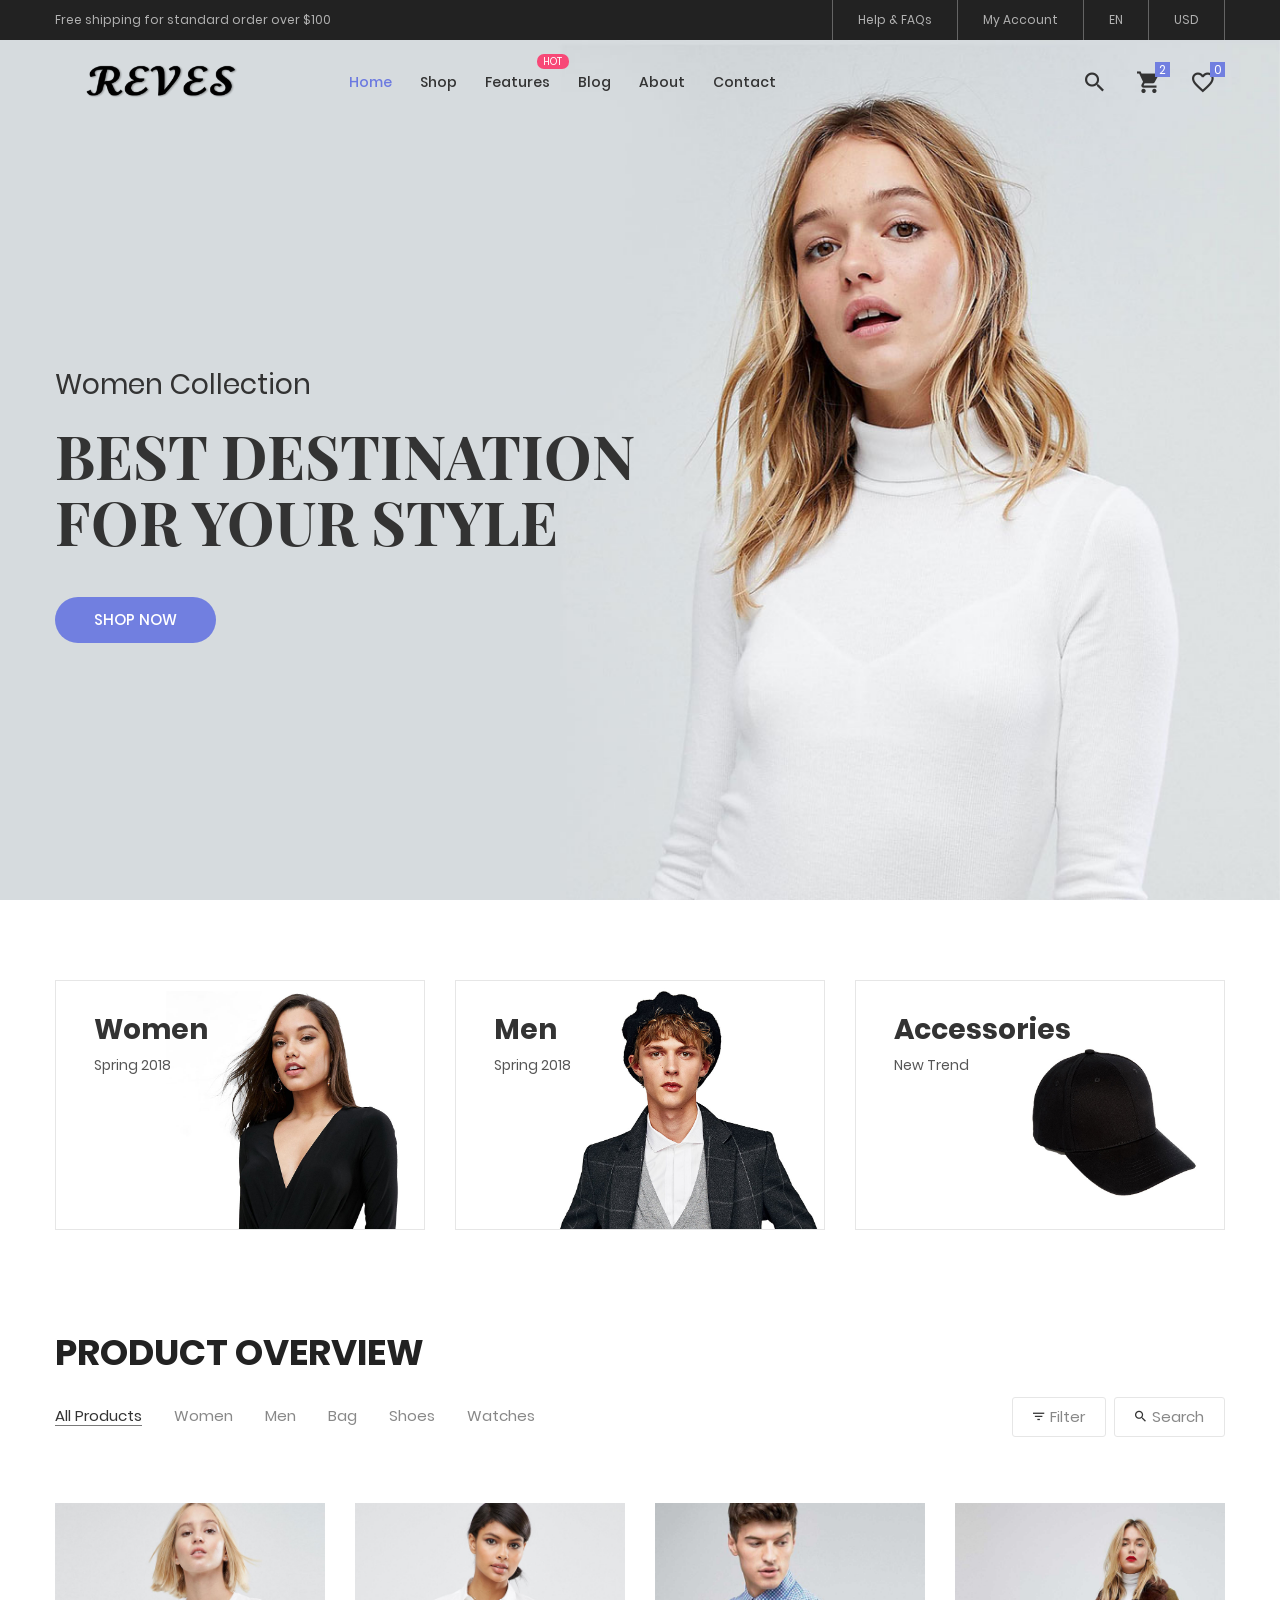
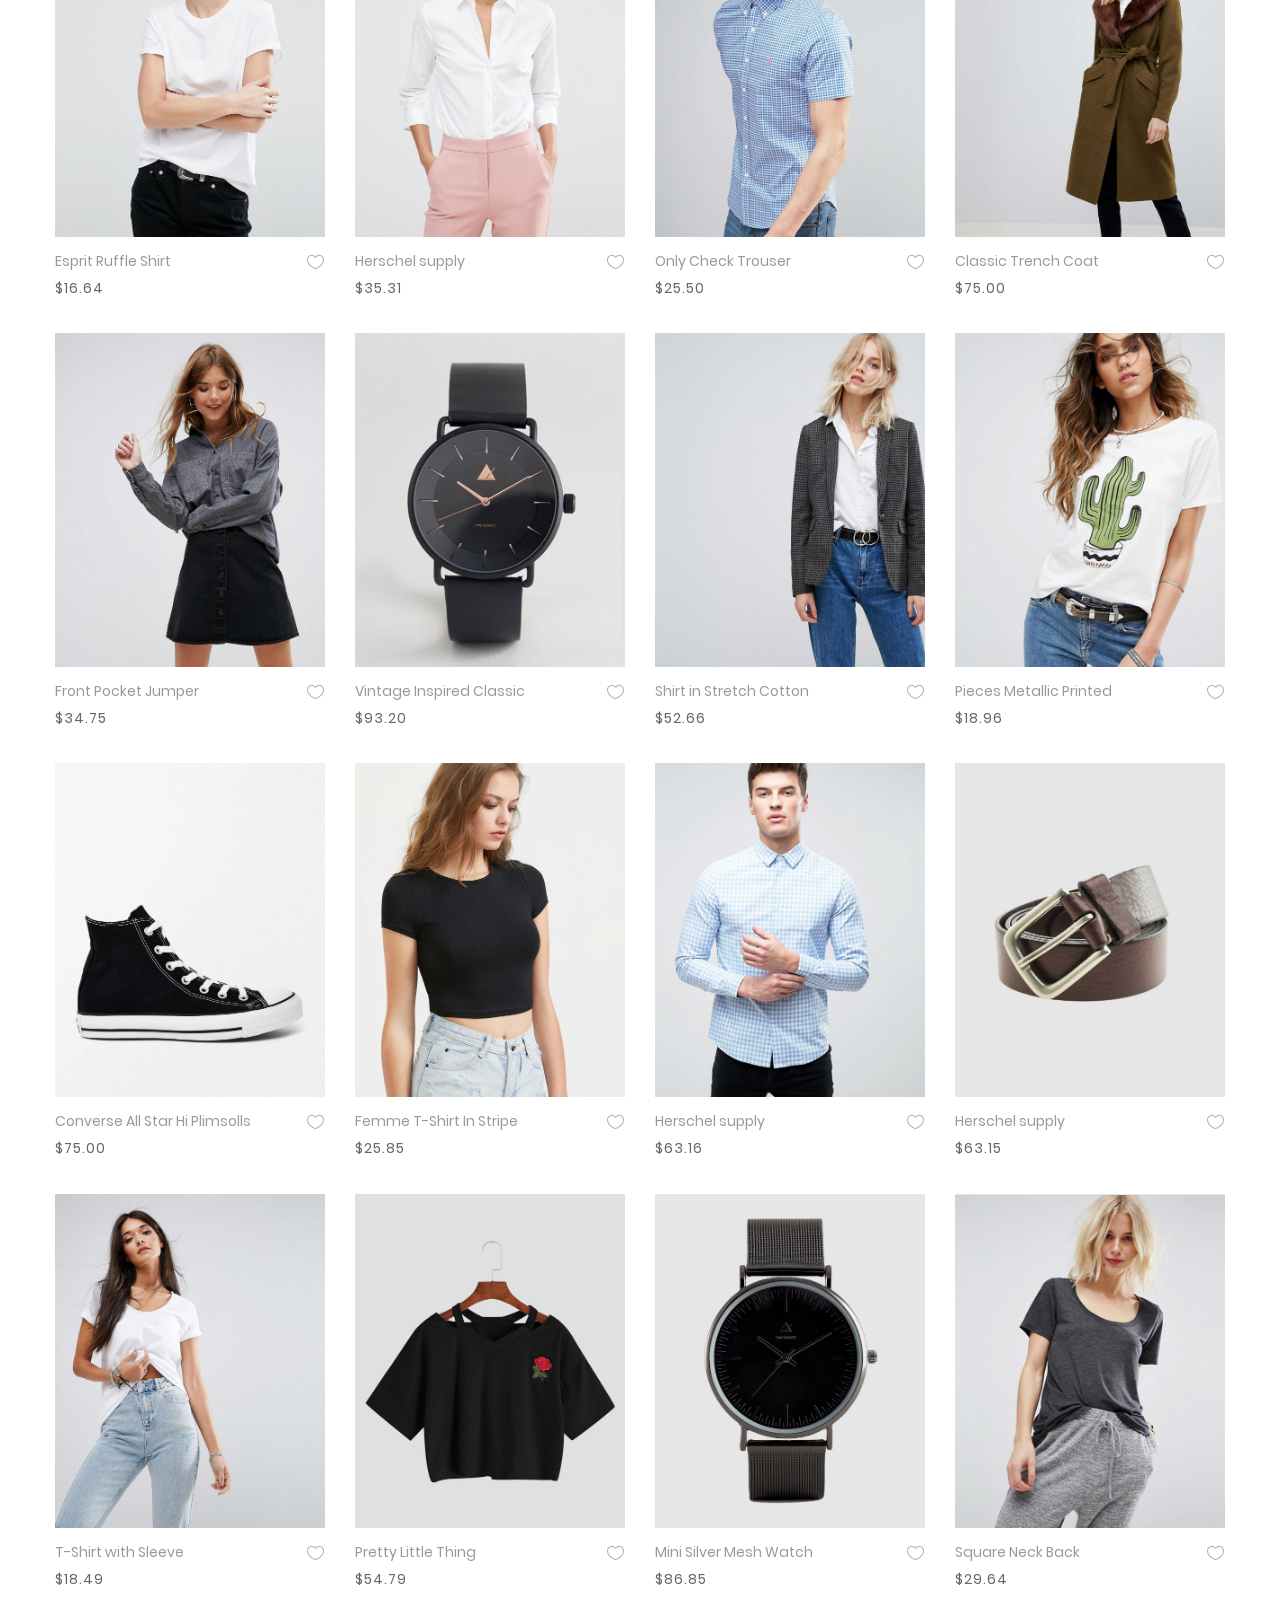
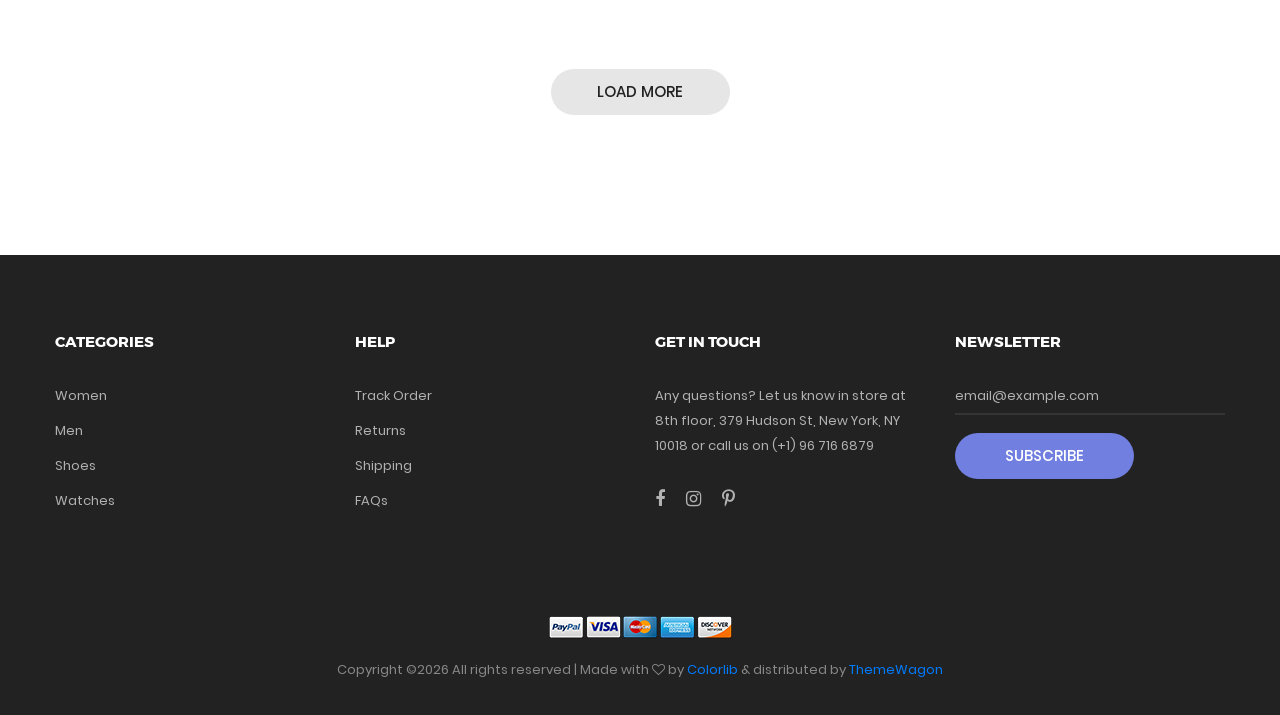
==== commit 42ea1134: "Merge pull request #1 from CSKaushalya/Preview First Commit" ====
--- a/index.html
+++ b/index.html
@@ -1,44 +1,42 @@
 <!DOCTYPE html>
 <html lang="en">
-
 <head>
 	<title>Home</title>
 	<meta charset="UTF-8">
 	<meta name="viewport" content="width=device-width, initial-scale=1">
-	<!--===============================================================================================-->
-	<link rel="icon" type="image/png" href="images/icons/favicon.png" />
-	<!--===============================================================================================-->
+<!--===============================================================================================-->	
+	<link rel="icon" type="image/png" href="images/icons/favicon.png"/>
+<!--===============================================================================================-->
 	<link rel="stylesheet" type="text/css" href="vendor/bootstrap/css/bootstrap.min.css">
-	<!--===============================================================================================-->
+<!--===============================================================================================-->
 	<link rel="stylesheet" type="text/css" href="fonts/font-awesome-4.7.0/css/font-awesome.min.css">
-	<!--===============================================================================================-->
+<!--===============================================================================================-->
 	<link rel="stylesheet" type="text/css" href="fonts/iconic/css/material-design-iconic-font.min.css">
-	<!--===============================================================================================-->
+<!--===============================================================================================-->
 	<link rel="stylesheet" type="text/css" href="fonts/linearicons-v1.0.0/icon-font.min.css">
-	<!--===============================================================================================-->
+<!--===============================================================================================-->
 	<link rel="stylesheet" type="text/css" href="vendor/animate/animate.css">
-	<!--===============================================================================================-->
+<!--===============================================================================================-->	
 	<link rel="stylesheet" type="text/css" href="vendor/css-hamburgers/hamburgers.min.css">
-	<!--===============================================================================================-->
+<!--===============================================================================================-->
 	<link rel="stylesheet" type="text/css" href="vendor/animsition/css/animsition.min.css">
-	<!--===============================================================================================-->
+<!--===============================================================================================-->
 	<link rel="stylesheet" type="text/css" href="vendor/select2/select2.min.css">
-	<!--===============================================================================================-->
+<!--===============================================================================================-->	
 	<link rel="stylesheet" type="text/css" href="vendor/daterangepicker/daterangepicker.css">
-	<!--===============================================================================================-->
+<!--===============================================================================================-->
 	<link rel="stylesheet" type="text/css" href="vendor/slick/slick.css">
-	<!--===============================================================================================-->
+<!--===============================================================================================-->
 	<link rel="stylesheet" type="text/css" href="vendor/MagnificPopup/magnific-popup.css">
-	<!--===============================================================================================-->
+<!--===============================================================================================-->
 	<link rel="stylesheet" type="text/css" href="vendor/perfect-scrollbar/perfect-scrollbar.css">
-	<!--===============================================================================================-->
+<!--===============================================================================================-->
 	<link rel="stylesheet" type="text/css" href="css/util.css">
 	<link rel="stylesheet" type="text/css" href="css/main.css">
-	<!--===============================================================================================-->
+<!--===============================================================================================-->
 </head>
-
 <body class="animsition">
-
+	
 	<!-- Header -->
 	<header>
 		<!-- Header desktop -->
@@ -72,8 +70,8 @@
 
 			<div class="wrap-menu-desktop">
 				<nav class="limiter-menu-desktop container">
-
-					<!-- Logo desktop -->
+					
+					<!-- Logo desktop -->		
 					<a href="#" class="logo">
 						<img src="images/icons/logo-01.png" alt="IMG-LOGO">
 					</a>
@@ -110,7 +108,7 @@
 								<a href="contact.html">Contact</a>
 							</li>
 						</ul>
-					</div>
+					</div>	
 
 					<!-- Icon header -->
 					<div class="wrap-icon-header flex-w flex-r-m">
@@ -118,24 +116,21 @@
 							<i class="zmdi zmdi-search"></i>
 						</div>
 
-						<div class="icon-header-item cl2 hov-cl1 trans-04 p-l-22 p-r-11 icon-header-noti js-show-cart"
-							data-notify="2">
+						<div class="icon-header-item cl2 hov-cl1 trans-04 p-l-22 p-r-11 icon-header-noti js-show-cart" data-notify="2">
 							<i class="zmdi zmdi-shopping-cart"></i>
 						</div>
 
-						<a href="#"
-							class="dis-block icon-header-item cl2 hov-cl1 trans-04 p-l-22 p-r-11 icon-header-noti"
-							data-notify="0">
+						<a href="#" class="dis-block icon-header-item cl2 hov-cl1 trans-04 p-l-22 p-r-11 icon-header-noti" data-notify="0">
 							<i class="zmdi zmdi-favorite-outline"></i>
 						</a>
 					</div>
 				</nav>
-			</div>
+			</div>	
 		</div>
 
 		<!-- Header Mobile -->
 		<div class="wrap-header-mobile">
-			<!-- Logo moblie -->
+			<!-- Logo moblie -->		
 			<div class="logo-mobile">
 				<a href="index.html"><img src="images/icons/logo-01.png" alt="IMG-LOGO"></a>
 			</div>
@@ -146,13 +141,11 @@
 					<i class="zmdi zmdi-search"></i>
 				</div>
 
-				<div class="icon-header-item cl2 hov-cl1 trans-04 p-r-11 p-l-10 icon-header-noti js-show-cart"
-					data-notify="2">
+				<div class="icon-header-item cl2 hov-cl1 trans-04 p-r-11 p-l-10 icon-header-noti js-show-cart" data-notify="2">
 					<i class="zmdi zmdi-shopping-cart"></i>
 				</div>
 
-				<a href="#" class="dis-block icon-header-item cl2 hov-cl1 trans-04 p-r-11 p-l-10 icon-header-noti"
-					data-notify="0">
+				<a href="#" class="dis-block icon-header-item cl2 hov-cl1 trans-04 p-r-11 p-l-10 icon-header-noti" data-notify="0">
 					<i class="zmdi zmdi-favorite-outline"></i>
 				</a>
 			</div>
@@ -258,7 +251,7 @@
 					<i class="zmdi zmdi-close"></i>
 				</div>
 			</div>
-
+			
 			<div class="header-cart-content flex-w js-pscroll">
 				<ul class="header-cart-wrapitem w-full">
 					<li class="header-cart-item flex-w flex-t m-b-12">
@@ -309,20 +302,18 @@
 						</div>
 					</li>
 				</ul>
-
+				
 				<div class="w-full">
 					<div class="header-cart-total w-full p-tb-40">
 						Total: $75.00
 					</div>
 
 					<div class="header-cart-buttons flex-w w-full">
-						<a href="shoping-cart.html"
-							class="flex-c-m stext-101 cl0 size-107 bg3 bor2 hov-btn3 p-lr-15 trans-04 m-r-8 m-b-10">
+						<a href="shoping-cart.html" class="flex-c-m stext-101 cl0 size-107 bg3 bor2 hov-btn3 p-lr-15 trans-04 m-r-8 m-b-10">
 							View Cart
 						</a>
 
-						<a href="shoping-cart.html"
-							class="flex-c-m stext-101 cl0 size-107 bg3 bor2 hov-btn3 p-lr-15 trans-04 m-b-10">
+						<a href="shoping-cart.html" class="flex-c-m stext-101 cl0 size-107 bg3 bor2 hov-btn3 p-lr-15 trans-04 m-b-10">
 							Check Out
 						</a>
 					</div>
@@ -331,7 +322,7 @@
 		</div>
 	</div>
 
-
+		
 
 	<!-- Slider -->
 	<section class="section-slide">
@@ -345,16 +336,15 @@
 									Women Collection
 								</span>
 							</div>
-
+								
 							<div class="layer-slick1 animated visible-false" data-appear="fadeInUp" data-delay="800">
 								<h2 class="ltext-201 cl2 p-t-19 p-b-43 respon1">
 									Best Destination <br> For Your Style
 								</h2>
 							</div>
-
+								
 							<div class="layer-slick1 animated visible-false" data-appear="zoomIn" data-delay="1600">
-								<a href="product.html"
-									class="flex-c-m stext-101 cl0 size-101 bg1 bor1 hov-btn1 p-lr-15 trans-04">
+								<a href="product.html" class="flex-c-m stext-101 cl0 size-101 bg1 bor1 hov-btn1 p-lr-15 trans-04">
 									Shop Now
 								</a>
 							</div>
@@ -370,17 +360,15 @@
 									Season 2026
 								</span>
 							</div>
-
-							<div class="layer-slick1 animated visible-false" data-appear="lightSpeedIn"
-								data-delay="800">
+								
+							<div class="layer-slick1 animated visible-false" data-appear="lightSpeedIn" data-delay="800">
 								<h2 class="ltext-201 cl2 p-t-19 p-b-43 respon1">
-									New arrivals
+									New arrivals 
 								</h2>
 							</div>
-
+								
 							<div class="layer-slick1 animated visible-false" data-appear="slideInUp" data-delay="1600">
-								<a href="product.html"
-									class="flex-c-m stext-101 cl0 size-101 bg1 bor1 hov-btn1 p-lr-15 trans-04">
+								<a href="product.html" class="flex-c-m stext-101 cl0 size-101 bg1 bor1 hov-btn1 p-lr-15 trans-04">
 									Shop Now
 								</a>
 							</div>
@@ -391,23 +379,20 @@
 				<div class="item-slick1" style="background-image: url(images/slide-03.jpg);">
 					<div class="container h-full">
 						<div class="flex-col-l-m h-full p-t-100 p-b-30 respon5">
-							<div class="layer-slick1 animated visible-false" data-appear="rotateInDownLeft"
-								data-delay="0">
+							<div class="layer-slick1 animated visible-false" data-appear="rotateInDownLeft" data-delay="0">
 								<span class="ltext-101 cl2 respon2">
-									Men Collection
-								</span>
-							</div>
-
-							<div class="layer-slick1 animated visible-false" data-appear="rotateInUpRight"
-								data-delay="800">
+									Men Collection 
+								</span>
+							</div>
+								
+							<div class="layer-slick1 animated visible-false" data-appear="rotateInUpRight" data-delay="800">
 								<h2 class="ltext-201 cl2 p-t-19 p-b-43 respon1">
 									Best Destination <br> For Your Style
 								</h2>
 							</div>
-
+								
 							<div class="layer-slick1 animated visible-false" data-appear="rotateIn" data-delay="1600">
-								<a href="product.html"
-									class="flex-c-m stext-101 cl0 size-101 bg1 bor1 hov-btn1 p-lr-15 trans-04">
+								<a href="product.html" class="flex-c-m stext-101 cl0 size-101 bg1 bor1 hov-btn1 p-lr-15 trans-04">
 									Shop Now
 								</a>
 							</div>
@@ -428,8 +413,7 @@
 					<div class="block1 wrap-pic-w">
 						<img src="images/banner-01.jpg" alt="IMG-BANNER">
 
-						<a href="product.html"
-							class="block1-txt ab-t-l s-full flex-col-l-sb p-lr-38 p-tb-34 trans-03 respon3">
+						<a href="product.html" class="block1-txt ab-t-l s-full flex-col-l-sb p-lr-38 p-tb-34 trans-03 respon3">
 							<div class="block1-txt-child1 flex-col-l">
 								<span class="block1-name ltext-102 trans-04 p-b-8">
 									Women
@@ -454,8 +438,7 @@
 					<div class="block1 wrap-pic-w">
 						<img src="images/banner-02.jpg" alt="IMG-BANNER">
 
-						<a href="product.html"
-							class="block1-txt ab-t-l s-full flex-col-l-sb p-lr-38 p-tb-34 trans-03 respon3">
+						<a href="product.html" class="block1-txt ab-t-l s-full flex-col-l-sb p-lr-38 p-tb-34 trans-03 respon3">
 							<div class="block1-txt-child1 flex-col-l">
 								<span class="block1-name ltext-102 trans-04 p-b-8">
 									Men
@@ -480,8 +463,7 @@
 					<div class="block1 wrap-pic-w">
 						<img src="images/banner-03.jpg" alt="IMG-BANNER">
 
-						<a href="product.html"
-							class="block1-txt ab-t-l s-full flex-col-l-sb p-lr-38 p-tb-34 trans-03 respon3">
+						<a href="product.html" class="block1-txt ab-t-l s-full flex-col-l-sb p-lr-38 p-tb-34 trans-03 respon3">
 							<div class="block1-txt-child1 flex-col-l">
 								<span class="block1-name ltext-102 trans-04 p-b-8">
 									Accessories
@@ -542,11 +524,10 @@
 				</div>
 
 				<div class="flex-w flex-c-m m-tb-10">
-					<div
-						class="flex-c-m stext-106 cl6 size-104 bor4 pointer hov-btn3 trans-04 m-r-8 m-tb-4 js-show-filter">
+					<div class="flex-c-m stext-106 cl6 size-104 bor4 pointer hov-btn3 trans-04 m-r-8 m-tb-4 js-show-filter">
 						<i class="icon-filter cl2 m-r-6 fs-15 trans-04 zmdi zmdi-filter-list"></i>
 						<i class="icon-close-filter cl2 m-r-6 fs-15 trans-04 zmdi zmdi-close dis-none"></i>
-						Filter
+						 Filter
 					</div>
 
 					<div class="flex-c-m stext-106 cl6 size-105 bor4 pointer hov-btn3 trans-04 m-tb-4 js-show-search">
@@ -555,7 +536,7 @@
 						Search
 					</div>
 				</div>
-
+				
 				<!-- Search product -->
 				<div class="dis-none panel-search w-full p-t-10 p-b-15">
 					<div class="bor8 dis-flex p-l-15">
@@ -563,9 +544,8 @@
 							<i class="zmdi zmdi-search"></i>
 						</button>
 
-						<input class="mtext-107 cl2 size-114 plh2 p-r-15" type="text" name="search-product"
-							placeholder="Search">
-					</div>
+						<input class="mtext-107 cl2 size-114 plh2 p-r-15" type="text" name="search-product" placeholder="Search">
+					</div>	
 				</div>
 
 				<!-- Filter -->
@@ -733,28 +713,23 @@
 							</div>
 
 							<div class="flex-w p-t-4 m-r--5">
-								<a href="#"
-									class="flex-c-m stext-107 cl6 size-301 bor7 p-lr-15 hov-tag1 trans-04 m-r-5 m-b-5">
+								<a href="#" class="flex-c-m stext-107 cl6 size-301 bor7 p-lr-15 hov-tag1 trans-04 m-r-5 m-b-5">
 									Fashion
 								</a>
 
-								<a href="#"
-									class="flex-c-m stext-107 cl6 size-301 bor7 p-lr-15 hov-tag1 trans-04 m-r-5 m-b-5">
+								<a href="#" class="flex-c-m stext-107 cl6 size-301 bor7 p-lr-15 hov-tag1 trans-04 m-r-5 m-b-5">
 									Lifestyle
 								</a>
 
-								<a href="#"
-									class="flex-c-m stext-107 cl6 size-301 bor7 p-lr-15 hov-tag1 trans-04 m-r-5 m-b-5">
+								<a href="#" class="flex-c-m stext-107 cl6 size-301 bor7 p-lr-15 hov-tag1 trans-04 m-r-5 m-b-5">
 									Denim
 								</a>
 
-								<a href="#"
-									class="flex-c-m stext-107 cl6 size-301 bor7 p-lr-15 hov-tag1 trans-04 m-r-5 m-b-5">
+								<a href="#" class="flex-c-m stext-107 cl6 size-301 bor7 p-lr-15 hov-tag1 trans-04 m-r-5 m-b-5">
 									Streetstyle
 								</a>
 
-								<a href="#"
-									class="flex-c-m stext-107 cl6 size-301 bor7 p-lr-15 hov-tag1 trans-04 m-r-5 m-b-5">
+								<a href="#" class="flex-c-m stext-107 cl6 size-301 bor7 p-lr-15 hov-tag1 trans-04 m-r-5 m-b-5">
 									Crafts
 								</a>
 							</div>
@@ -770,8 +745,7 @@
 						<div class="block2-pic hov-img0">
 							<img src="images/product-01.jpg" alt="IMG-PRODUCT">
 
-							<a href="#"
-								class="block2-btn flex-c-m stext-103 cl2 size-102 bg0 bor2 hov-btn1 p-lr-15 trans-04 js-show-modal1">
+							<a href="#" class="block2-btn flex-c-m stext-103 cl2 size-102 bg0 bor2 hov-btn1 p-lr-15 trans-04 js-show-modal1">
 								Quick View
 							</a>
 						</div>
@@ -789,10 +763,8 @@
 
 							<div class="block2-txt-child2 flex-r p-t-3">
 								<a href="#" class="btn-addwish-b2 dis-block pos-relative js-addwish-b2">
-									<img class="icon-heart1 dis-block trans-04" src="images/icons/icon-heart-01.png"
-										alt="ICON">
-									<img class="icon-heart2 dis-block trans-04 ab-t-l"
-										src="images/icons/icon-heart-02.png" alt="ICON">
+									<img class="icon-heart1 dis-block trans-04" src="images/icons/icon-heart-01.png" alt="ICON">
+									<img class="icon-heart2 dis-block trans-04 ab-t-l" src="images/icons/icon-heart-02.png" alt="ICON">
 								</a>
 							</div>
 						</div>
@@ -805,8 +777,7 @@
 						<div class="block2-pic hov-img0">
 							<img src="images/product-02.jpg" alt="IMG-PRODUCT">
 
-							<a href="#"
-								class="block2-btn flex-c-m stext-103 cl2 size-102 bg0 bor2 hov-btn1 p-lr-15 trans-04 js-show-modal1">
+							<a href="#" class="block2-btn flex-c-m stext-103 cl2 size-102 bg0 bor2 hov-btn1 p-lr-15 trans-04 js-show-modal1">
 								Quick View
 							</a>
 						</div>
@@ -824,10 +795,8 @@
 
 							<div class="block2-txt-child2 flex-r p-t-3">
 								<a href="#" class="btn-addwish-b2 dis-block pos-relative js-addwish-b2">
-									<img class="icon-heart1 dis-block trans-04" src="images/icons/icon-heart-01.png"
-										alt="ICON">
-									<img class="icon-heart2 dis-block trans-04 ab-t-l"
-										src="images/icons/icon-heart-02.png" alt="ICON">
+									<img class="icon-heart1 dis-block trans-04" src="images/icons/icon-heart-01.png" alt="ICON">
+									<img class="icon-heart2 dis-block trans-04 ab-t-l" src="images/icons/icon-heart-02.png" alt="ICON">
 								</a>
 							</div>
 						</div>
@@ -840,8 +809,7 @@
 						<div class="block2-pic hov-img0">
 							<img src="images/product-03.jpg" alt="IMG-PRODUCT">
 
-							<a href="#"
-								class="block2-btn flex-c-m stext-103 cl2 size-102 bg0 bor2 hov-btn1 p-lr-15 trans-04 js-show-modal1">
+							<a href="#" class="block2-btn flex-c-m stext-103 cl2 size-102 bg0 bor2 hov-btn1 p-lr-15 trans-04 js-show-modal1">
 								Quick View
 							</a>
 						</div>
@@ -859,10 +827,8 @@
 
 							<div class="block2-txt-child2 flex-r p-t-3">
 								<a href="#" class="btn-addwish-b2 dis-block pos-relative js-addwish-b2">
-									<img class="icon-heart1 dis-block trans-04" src="images/icons/icon-heart-01.png"
-										alt="ICON">
-									<img class="icon-heart2 dis-block trans-04 ab-t-l"
-										src="images/icons/icon-heart-02.png" alt="ICON">
+									<img class="icon-heart1 dis-block trans-04" src="images/icons/icon-heart-01.png" alt="ICON">
+									<img class="icon-heart2 dis-block trans-04 ab-t-l" src="images/icons/icon-heart-02.png" alt="ICON">
 								</a>
 							</div>
 						</div>
@@ -875,8 +841,7 @@
 						<div class="block2-pic hov-img0">
 							<img src="images/product-04.jpg" alt="IMG-PRODUCT">
 
-							<a href="#"
-								class="block2-btn flex-c-m stext-103 cl2 size-102 bg0 bor2 hov-btn1 p-lr-15 trans-04 js-show-modal1">
+							<a href="#" class="block2-btn flex-c-m stext-103 cl2 size-102 bg0 bor2 hov-btn1 p-lr-15 trans-04 js-show-modal1">
 								Quick View
 							</a>
 						</div>
@@ -894,10 +859,8 @@
 
 							<div class="block2-txt-child2 flex-r p-t-3">
 								<a href="#" class="btn-addwish-b2 dis-block pos-relative js-addwish-b2">
-									<img class="icon-heart1 dis-block trans-04" src="images/icons/icon-heart-01.png"
-										alt="ICON">
-									<img class="icon-heart2 dis-block trans-04 ab-t-l"
-										src="images/icons/icon-heart-02.png" alt="ICON">
+									<img class="icon-heart1 dis-block trans-04" src="images/icons/icon-heart-01.png" alt="ICON">
+									<img class="icon-heart2 dis-block trans-04 ab-t-l" src="images/icons/icon-heart-02.png" alt="ICON">
 								</a>
 							</div>
 						</div>
@@ -910,8 +873,7 @@
 						<div class="block2-pic hov-img0">
 							<img src="images/product-05.jpg" alt="IMG-PRODUCT">
 
-							<a href="#"
-								class="block2-btn flex-c-m stext-103 cl2 size-102 bg0 bor2 hov-btn1 p-lr-15 trans-04 js-show-modal1">
+							<a href="#" class="block2-btn flex-c-m stext-103 cl2 size-102 bg0 bor2 hov-btn1 p-lr-15 trans-04 js-show-modal1">
 								Quick View
 							</a>
 						</div>
@@ -929,10 +891,8 @@
 
 							<div class="block2-txt-child2 flex-r p-t-3">
 								<a href="#" class="btn-addwish-b2 dis-block pos-relative js-addwish-b2">
-									<img class="icon-heart1 dis-block trans-04" src="images/icons/icon-heart-01.png"
-										alt="ICON">
-									<img class="icon-heart2 dis-block trans-04 ab-t-l"
-										src="images/icons/icon-heart-02.png" alt="ICON">
+									<img class="icon-heart1 dis-block trans-04" src="images/icons/icon-heart-01.png" alt="ICON">
+									<img class="icon-heart2 dis-block trans-04 ab-t-l" src="images/icons/icon-heart-02.png" alt="ICON">
 								</a>
 							</div>
 						</div>
@@ -945,8 +905,7 @@
 						<div class="block2-pic hov-img0">
 							<img src="images/product-06.jpg" alt="IMG-PRODUCT">
 
-							<a href="#"
-								class="block2-btn flex-c-m stext-103 cl2 size-102 bg0 bor2 hov-btn1 p-lr-15 trans-04 js-show-modal1">
+							<a href="#" class="block2-btn flex-c-m stext-103 cl2 size-102 bg0 bor2 hov-btn1 p-lr-15 trans-04 js-show-modal1">
 								Quick View
 							</a>
 						</div>
@@ -954,7 +913,7 @@
 						<div class="block2-txt flex-w flex-t p-t-14">
 							<div class="block2-txt-child1 flex-col-l ">
 								<a href="product-detail.html" class="stext-104 cl4 hov-cl1 trans-04 js-name-b2 p-b-6">
-									Vintage Inspired Classic
+									Vintage Inspired Classic 
 								</a>
 
 								<span class="stext-105 cl3">
@@ -964,10 +923,8 @@
 
 							<div class="block2-txt-child2 flex-r p-t-3">
 								<a href="#" class="btn-addwish-b2 dis-block pos-relative js-addwish-b2">
-									<img class="icon-heart1 dis-block trans-04" src="images/icons/icon-heart-01.png"
-										alt="ICON">
-									<img class="icon-heart2 dis-block trans-04 ab-t-l"
-										src="images/icons/icon-heart-02.png" alt="ICON">
+									<img class="icon-heart1 dis-block trans-04" src="images/icons/icon-heart-01.png" alt="ICON">
+									<img class="icon-heart2 dis-block trans-04 ab-t-l" src="images/icons/icon-heart-02.png" alt="ICON">
 								</a>
 							</div>
 						</div>
@@ -980,8 +937,7 @@
 						<div class="block2-pic hov-img0">
 							<img src="images/product-07.jpg" alt="IMG-PRODUCT">
 
-							<a href="#"
-								class="block2-btn flex-c-m stext-103 cl2 size-102 bg0 bor2 hov-btn1 p-lr-15 trans-04 js-show-modal1">
+							<a href="#" class="block2-btn flex-c-m stext-103 cl2 size-102 bg0 bor2 hov-btn1 p-lr-15 trans-04 js-show-modal1">
 								Quick View
 							</a>
 						</div>
@@ -999,10 +955,8 @@
 
 							<div class="block2-txt-child2 flex-r p-t-3">
 								<a href="#" class="btn-addwish-b2 dis-block pos-relative js-addwish-b2">
-									<img class="icon-heart1 dis-block trans-04" src="images/icons/icon-heart-01.png"
-										alt="ICON">
-									<img class="icon-heart2 dis-block trans-04 ab-t-l"
-										src="images/icons/icon-heart-02.png" alt="ICON">
+									<img class="icon-heart1 dis-block trans-04" src="images/icons/icon-heart-01.png" alt="ICON">
+									<img class="icon-heart2 dis-block trans-04 ab-t-l" src="images/icons/icon-heart-02.png" alt="ICON">
 								</a>
 							</div>
 						</div>
@@ -1015,8 +969,7 @@
 						<div class="block2-pic hov-img0">
 							<img src="images/product-08.jpg" alt="IMG-PRODUCT">
 
-							<a href="#"
-								class="block2-btn flex-c-m stext-103 cl2 size-102 bg0 bor2 hov-btn1 p-lr-15 trans-04 js-show-modal1">
+							<a href="#" class="block2-btn flex-c-m stext-103 cl2 size-102 bg0 bor2 hov-btn1 p-lr-15 trans-04 js-show-modal1">
 								Quick View
 							</a>
 						</div>
@@ -1034,10 +987,8 @@
 
 							<div class="block2-txt-child2 flex-r p-t-3">
 								<a href="#" class="btn-addwish-b2 dis-block pos-relative js-addwish-b2">
-									<img class="icon-heart1 dis-block trans-04" src="images/icons/icon-heart-01.png"
-										alt="ICON">
-									<img class="icon-heart2 dis-block trans-04 ab-t-l"
-										src="images/icons/icon-heart-02.png" alt="ICON">
+									<img class="icon-heart1 dis-block trans-04" src="images/icons/icon-heart-01.png" alt="ICON">
+									<img class="icon-heart2 dis-block trans-04 ab-t-l" src="images/icons/icon-heart-02.png" alt="ICON">
 								</a>
 							</div>
 						</div>
@@ -1050,8 +1001,7 @@
 						<div class="block2-pic hov-img0">
 							<img src="images/product-09.jpg" alt="IMG-PRODUCT">
 
-							<a href="#"
-								class="block2-btn flex-c-m stext-103 cl2 size-102 bg0 bor2 hov-btn1 p-lr-15 trans-04 js-show-modal1">
+							<a href="#" class="block2-btn flex-c-m stext-103 cl2 size-102 bg0 bor2 hov-btn1 p-lr-15 trans-04 js-show-modal1">
 								Quick View
 							</a>
 						</div>
@@ -1069,10 +1019,8 @@
 
 							<div class="block2-txt-child2 flex-r p-t-3">
 								<a href="#" class="btn-addwish-b2 dis-block pos-relative js-addwish-b2">
-									<img class="icon-heart1 dis-block trans-04" src="images/icons/icon-heart-01.png"
-										alt="ICON">
-									<img class="icon-heart2 dis-block trans-04 ab-t-l"
-										src="images/icons/icon-heart-02.png" alt="ICON">
+									<img class="icon-heart1 dis-block trans-04" src="images/icons/icon-heart-01.png" alt="ICON">
+									<img class="icon-heart2 dis-block trans-04 ab-t-l" src="images/icons/icon-heart-02.png" alt="ICON">
 								</a>
 							</div>
 						</div>
@@ -1085,8 +1033,7 @@
 						<div class="block2-pic hov-img0">
 							<img src="images/product-10.jpg" alt="IMG-PRODUCT">
 
-							<a href="#"
-								class="block2-btn flex-c-m stext-103 cl2 size-102 bg0 bor2 hov-btn1 p-lr-15 trans-04 js-show-modal1">
+							<a href="#" class="block2-btn flex-c-m stext-103 cl2 size-102 bg0 bor2 hov-btn1 p-lr-15 trans-04 js-show-modal1">
 								Quick View
 							</a>
 						</div>
@@ -1104,10 +1051,8 @@
 
 							<div class="block2-txt-child2 flex-r p-t-3">
 								<a href="#" class="btn-addwish-b2 dis-block pos-relative js-addwish-b2">
-									<img class="icon-heart1 dis-block trans-04" src="images/icons/icon-heart-01.png"
-										alt="ICON">
-									<img class="icon-heart2 dis-block trans-04 ab-t-l"
-										src="images/icons/icon-heart-02.png" alt="ICON">
+									<img class="icon-heart1 dis-block trans-04" src="images/icons/icon-heart-01.png" alt="ICON">
+									<img class="icon-heart2 dis-block trans-04 ab-t-l" src="images/icons/icon-heart-02.png" alt="ICON">
 								</a>
 							</div>
 						</div>
@@ -1120,8 +1065,7 @@
 						<div class="block2-pic hov-img0">
 							<img src="images/product-11.jpg" alt="IMG-PRODUCT">
 
-							<a href="#"
-								class="block2-btn flex-c-m stext-103 cl2 size-102 bg0 bor2 hov-btn1 p-lr-15 trans-04 js-show-modal1">
+							<a href="#" class="block2-btn flex-c-m stext-103 cl2 size-102 bg0 bor2 hov-btn1 p-lr-15 trans-04 js-show-modal1">
 								Quick View
 							</a>
 						</div>
@@ -1129,7 +1073,7 @@
 						<div class="block2-txt flex-w flex-t p-t-14">
 							<div class="block2-txt-child1 flex-col-l ">
 								<a href="product-detail.html" class="stext-104 cl4 hov-cl1 trans-04 js-name-b2 p-b-6">
-									Herschel supply
+									Herschel supply 
 								</a>
 
 								<span class="stext-105 cl3">
@@ -1139,10 +1083,8 @@
 
 							<div class="block2-txt-child2 flex-r p-t-3">
 								<a href="#" class="btn-addwish-b2 dis-block pos-relative js-addwish-b2">
-									<img class="icon-heart1 dis-block trans-04" src="images/icons/icon-heart-01.png"
-										alt="ICON">
-									<img class="icon-heart2 dis-block trans-04 ab-t-l"
-										src="images/icons/icon-heart-02.png" alt="ICON">
+									<img class="icon-heart1 dis-block trans-04" src="images/icons/icon-heart-01.png" alt="ICON">
+									<img class="icon-heart2 dis-block trans-04 ab-t-l" src="images/icons/icon-heart-02.png" alt="ICON">
 								</a>
 							</div>
 						</div>
@@ -1155,8 +1097,7 @@
 						<div class="block2-pic hov-img0">
 							<img src="images/product-12.jpg" alt="IMG-PRODUCT">
 
-							<a href="#"
-								class="block2-btn flex-c-m stext-103 cl2 size-102 bg0 bor2 hov-btn1 p-lr-15 trans-04 js-show-modal1">
+							<a href="#" class="block2-btn flex-c-m stext-103 cl2 size-102 bg0 bor2 hov-btn1 p-lr-15 trans-04 js-show-modal1">
 								Quick View
 							</a>
 						</div>
@@ -1174,10 +1115,8 @@
 
 							<div class="block2-txt-child2 flex-r p-t-3">
 								<a href="#" class="btn-addwish-b2 dis-block pos-relative js-addwish-b2">
-									<img class="icon-heart1 dis-block trans-04" src="images/icons/icon-heart-01.png"
-										alt="ICON">
-									<img class="icon-heart2 dis-block trans-04 ab-t-l"
-										src="images/icons/icon-heart-02.png" alt="ICON">
+									<img class="icon-heart1 dis-block trans-04" src="images/icons/icon-heart-01.png" alt="ICON">
+									<img class="icon-heart2 dis-block trans-04 ab-t-l" src="images/icons/icon-heart-02.png" alt="ICON">
 								</a>
 							</div>
 						</div>
@@ -1190,8 +1129,7 @@
 						<div class="block2-pic hov-img0">
 							<img src="images/product-13.jpg" alt="IMG-PRODUCT">
 
-							<a href="#"
-								class="block2-btn flex-c-m stext-103 cl2 size-102 bg0 bor2 hov-btn1 p-lr-15 trans-04 js-show-modal1">
+							<a href="#" class="block2-btn flex-c-m stext-103 cl2 size-102 bg0 bor2 hov-btn1 p-lr-15 trans-04 js-show-modal1">
 								Quick View
 							</a>
 						</div>
@@ -1209,10 +1147,8 @@
 
 							<div class="block2-txt-child2 flex-r p-t-3">
 								<a href="#" class="btn-addwish-b2 dis-block pos-relative js-addwish-b2">
-									<img class="icon-heart1 dis-block trans-04" src="images/icons/icon-heart-01.png"
-										alt="ICON">
-									<img class="icon-heart2 dis-block trans-04 ab-t-l"
-										src="images/icons/icon-heart-02.png" alt="ICON">
+									<img class="icon-heart1 dis-block trans-04" src="images/icons/icon-heart-01.png" alt="ICON">
+									<img class="icon-heart2 dis-block trans-04 ab-t-l" src="images/icons/icon-heart-02.png" alt="ICON">
 								</a>
 							</div>
 						</div>
@@ -1225,8 +1161,7 @@
 						<div class="block2-pic hov-img0">
 							<img src="images/product-14.jpg" alt="IMG-PRODUCT">
 
-							<a href="#"
-								class="block2-btn flex-c-m stext-103 cl2 size-102 bg0 bor2 hov-btn1 p-lr-15 trans-04 js-show-modal1">
+							<a href="#" class="block2-btn flex-c-m stext-103 cl2 size-102 bg0 bor2 hov-btn1 p-lr-15 trans-04 js-show-modal1">
 								Quick View
 							</a>
 						</div>
@@ -1244,10 +1179,8 @@
 
 							<div class="block2-txt-child2 flex-r p-t-3">
 								<a href="#" class="btn-addwish-b2 dis-block pos-relative js-addwish-b2">
-									<img class="icon-heart1 dis-block trans-04" src="images/icons/icon-heart-01.png"
-										alt="ICON">
-									<img class="icon-heart2 dis-block trans-04 ab-t-l"
-										src="images/icons/icon-heart-02.png" alt="ICON">
+									<img class="icon-heart1 dis-block trans-04" src="images/icons/icon-heart-01.png" alt="ICON">
+									<img class="icon-heart2 dis-block trans-04 ab-t-l" src="images/icons/icon-heart-02.png" alt="ICON">
 								</a>
 							</div>
 						</div>
@@ -1260,8 +1193,7 @@
 						<div class="block2-pic hov-img0">
 							<img src="images/product-15.jpg" alt="IMG-PRODUCT">
 
-							<a href="#"
-								class="block2-btn flex-c-m stext-103 cl2 size-102 bg0 bor2 hov-btn1 p-lr-15 trans-04 js-show-modal1">
+							<a href="#" class="block2-btn flex-c-m stext-103 cl2 size-102 bg0 bor2 hov-btn1 p-lr-15 trans-04 js-show-modal1">
 								Quick View
 							</a>
 						</div>
@@ -1279,10 +1211,8 @@
 
 							<div class="block2-txt-child2 flex-r p-t-3">
 								<a href="#" class="btn-addwish-b2 dis-block pos-relative js-addwish-b2">
-									<img class="icon-heart1 dis-block trans-04" src="images/icons/icon-heart-01.png"
-										alt="ICON">
-									<img class="icon-heart2 dis-block trans-04 ab-t-l"
-										src="images/icons/icon-heart-02.png" alt="ICON">
+									<img class="icon-heart1 dis-block trans-04" src="images/icons/icon-heart-01.png" alt="ICON">
+									<img class="icon-heart2 dis-block trans-04 ab-t-l" src="images/icons/icon-heart-02.png" alt="ICON">
 								</a>
 							</div>
 						</div>
@@ -1295,8 +1225,7 @@
 						<div class="block2-pic hov-img0">
 							<img src="images/product-16.jpg" alt="IMG-PRODUCT">
 
-							<a href="#"
-								class="block2-btn flex-c-m stext-103 cl2 size-102 bg0 bor2 hov-btn1 p-lr-15 trans-04 js-show-modal1">
+							<a href="#" class="block2-btn flex-c-m stext-103 cl2 size-102 bg0 bor2 hov-btn1 p-lr-15 trans-04 js-show-modal1">
 								Quick View
 							</a>
 						</div>
@@ -1314,10 +1243,8 @@
 
 							<div class="block2-txt-child2 flex-r p-t-3">
 								<a href="#" class="btn-addwish-b2 dis-block pos-relative js-addwish-b2">
-									<img class="icon-heart1 dis-block trans-04" src="images/icons/icon-heart-01.png"
-										alt="ICON">
-									<img class="icon-heart2 dis-block trans-04 ab-t-l"
-										src="images/icons/icon-heart-02.png" alt="ICON">
+									<img class="icon-heart1 dis-block trans-04" src="images/icons/icon-heart-01.png" alt="ICON">
+									<img class="icon-heart2 dis-block trans-04 ab-t-l" src="images/icons/icon-heart-02.png" alt="ICON">
 								</a>
 							</div>
 						</div>
@@ -1385,7 +1312,7 @@
 
 						<li class="p-b-10">
 							<a href="#" class="stext-107 cl7 hov-cl1 trans-04">
-								Returns
+								Returns 
 							</a>
 						</li>
 
@@ -1409,8 +1336,7 @@
 					</h4>
 
 					<p class="stext-107 cl7 size-201">
-						Any questions? Let us know in store at 8th floor, 379 Hudson St, New York, NY 10018 or call us
-						on (+1) 96 716 6879
+						Any questions? Let us know in store at 8th floor, 379 Hudson St, New York, NY 10018 or call us on (+1) 96 716 6879
 					</p>
 
 					<div class="p-t-27">
@@ -1435,8 +1361,7 @@
 
 					<form>
 						<div class="wrap-input1 w-full p-b-4">
-							<input class="input1 bg-none plh1 stext-107 cl7" type="text" name="email"
-								placeholder="email@example.com">
+							<input class="input1 bg-none plh1 stext-107 cl7" type="text" name="email" placeholder="email@example.com">
 							<div class="focus-input1 trans-04"></div>
 						</div>
 
@@ -1473,11 +1398,9 @@
 				</div>
 
 				<p class="stext-107 cl6 txt-center">
-
-					Copyright &copy;
-					<script>document.write(new Date().getFullYear());</script> All rights reserved | Made with <i
-						class="fa fa-heart-o" aria-hidden="true"></i> by REVES</a> &amp; distributed by CSKaushalya</a>
-
+					<!-- Link back to Colorlib can't be removed. Template is licensed under CC BY 3.0. -->
+Copyright &copy;<script>document.write(new Date().getFullYear());</script> All rights reserved | Made with <i class="fa fa-heart-o" aria-hidden="true"></i> by <a href="https://colorlib.com" target="_blank">Colorlib</a> &amp; distributed by <a href="https://themewagon.com" target="_blank">ThemeWagon</a>
+<!-- Link back to Colorlib can't be removed. Template is licensed under CC BY 3.0. -->
 
 				</p>
 			</div>
@@ -1514,8 +1437,7 @@
 										<div class="wrap-pic-w pos-relative">
 											<img src="images/product-detail-01.jpg" alt="IMG-PRODUCT">
 
-											<a class="flex-c-m size-108 how-pos1 bor0 fs-16 cl10 bg0 hov-btn3 trans-04"
-												href="images/product-detail-01.jpg">
+											<a class="flex-c-m size-108 how-pos1 bor0 fs-16 cl10 bg0 hov-btn3 trans-04" href="images/product-detail-01.jpg">
 												<i class="fa fa-expand"></i>
 											</a>
 										</div>
@@ -1525,8 +1447,7 @@
 										<div class="wrap-pic-w pos-relative">
 											<img src="images/product-detail-02.jpg" alt="IMG-PRODUCT">
 
-											<a class="flex-c-m size-108 how-pos1 bor0 fs-16 cl10 bg0 hov-btn3 trans-04"
-												href="images/product-detail-02.jpg">
+											<a class="flex-c-m size-108 how-pos1 bor0 fs-16 cl10 bg0 hov-btn3 trans-04" href="images/product-detail-02.jpg">
 												<i class="fa fa-expand"></i>
 											</a>
 										</div>
@@ -1536,8 +1457,7 @@
 										<div class="wrap-pic-w pos-relative">
 											<img src="images/product-detail-03.jpg" alt="IMG-PRODUCT">
 
-											<a class="flex-c-m size-108 how-pos1 bor0 fs-16 cl10 bg0 hov-btn3 trans-04"
-												href="images/product-detail-03.jpg">
+											<a class="flex-c-m size-108 how-pos1 bor0 fs-16 cl10 bg0 hov-btn3 trans-04" href="images/product-detail-03.jpg">
 												<i class="fa fa-expand"></i>
 											</a>
 										</div>
@@ -1546,7 +1466,7 @@
 							</div>
 						</div>
 					</div>
-
+					
 					<div class="col-md-6 col-lg-5 p-b-30">
 						<div class="p-r-50 p-t-5 p-lr-0-lg">
 							<h4 class="mtext-105 cl2 js-name-detail p-b-14">
@@ -1558,10 +1478,9 @@
 							</span>
 
 							<p class="stext-102 cl3 p-t-23">
-								Nulla eget sem vitae eros pharetra viverra. Nam vitae luctus ligula. Mauris consequat
-								ornare feugiat.
+								Nulla eget sem vitae eros pharetra viverra. Nam vitae luctus ligula. Mauris consequat ornare feugiat.
 							</p>
-
+							
 							<!--  -->
 							<div class="p-t-33">
 								<div class="flex-w flex-r-m p-b-10">
@@ -1609,44 +1528,37 @@
 												<i class="fs-16 zmdi zmdi-minus"></i>
 											</div>
 
-											<input class="mtext-104 cl3 txt-center num-product" type="number"
-												name="num-product" value="1">
+											<input class="mtext-104 cl3 txt-center num-product" type="number" name="num-product" value="1">
 
 											<div class="btn-num-product-up cl8 hov-btn3 trans-04 flex-c-m">
 												<i class="fs-16 zmdi zmdi-plus"></i>
 											</div>
 										</div>
 
-										<button
-											class="flex-c-m stext-101 cl0 size-101 bg1 bor1 hov-btn1 p-lr-15 trans-04 js-addcart-detail">
+										<button class="flex-c-m stext-101 cl0 size-101 bg1 bor1 hov-btn1 p-lr-15 trans-04 js-addcart-detail">
 											Add to cart
 										</button>
 									</div>
-								</div>
+								</div>	
 							</div>
 
 							<!--  -->
 							<div class="flex-w flex-m p-l-100 p-t-40 respon7">
 								<div class="flex-m bor9 p-r-10 m-r-11">
-									<a href="#"
-										class="fs-14 cl3 hov-cl1 trans-04 lh-10 p-lr-5 p-tb-2 js-addwish-detail tooltip100"
-										data-tooltip="Add to Wishlist">
+									<a href="#" class="fs-14 cl3 hov-cl1 trans-04 lh-10 p-lr-5 p-tb-2 js-addwish-detail tooltip100" data-tooltip="Add to Wishlist">
 										<i class="zmdi zmdi-favorite"></i>
 									</a>
 								</div>
 
-								<a href="#" class="fs-14 cl3 hov-cl1 trans-04 lh-10 p-lr-5 p-tb-2 m-r-8 tooltip100"
-									data-tooltip="Facebook">
+								<a href="#" class="fs-14 cl3 hov-cl1 trans-04 lh-10 p-lr-5 p-tb-2 m-r-8 tooltip100" data-tooltip="Facebook">
 									<i class="fa fa-facebook"></i>
 								</a>
 
-								<a href="#" class="fs-14 cl3 hov-cl1 trans-04 lh-10 p-lr-5 p-tb-2 m-r-8 tooltip100"
-									data-tooltip="Twitter">
+								<a href="#" class="fs-14 cl3 hov-cl1 trans-04 lh-10 p-lr-5 p-tb-2 m-r-8 tooltip100" data-tooltip="Twitter">
 									<i class="fa fa-twitter"></i>
 								</a>
 
-								<a href="#" class="fs-14 cl3 hov-cl1 trans-04 lh-10 p-lr-5 p-tb-2 m-r-8 tooltip100"
-									data-tooltip="Google Plus">
+								<a href="#" class="fs-14 cl3 hov-cl1 trans-04 lh-10 p-lr-5 p-tb-2 m-r-8 tooltip100" data-tooltip="Google Plus">
 									<i class="fa fa-google-plus"></i>
 								</a>
 							</div>
@@ -1657,60 +1569,60 @@
 		</div>
 	</div>
 
-	<!--===============================================================================================-->
+<!--===============================================================================================-->	
 	<script src="vendor/jquery/jquery-3.2.1.min.js"></script>
-	<!--===============================================================================================-->
+<!--===============================================================================================-->
 	<script src="vendor/animsition/js/animsition.min.js"></script>
-	<!--===============================================================================================-->
+<!--===============================================================================================-->
 	<script src="vendor/bootstrap/js/popper.js"></script>
 	<script src="vendor/bootstrap/js/bootstrap.min.js"></script>
-	<!--===============================================================================================-->
+<!--===============================================================================================-->
 	<script src="vendor/select2/select2.min.js"></script>
 	<script>
-		$(".js-select2").each(function () {
+		$(".js-select2").each(function(){
 			$(this).select2({
 				minimumResultsForSearch: 20,
 				dropdownParent: $(this).next('.dropDownSelect2')
 			});
 		})
 	</script>
-	<!--===============================================================================================-->
+<!--===============================================================================================-->
 	<script src="vendor/daterangepicker/moment.min.js"></script>
 	<script src="vendor/daterangepicker/daterangepicker.js"></script>
-	<!--===============================================================================================-->
+<!--===============================================================================================-->
 	<script src="vendor/slick/slick.min.js"></script>
 	<script src="js/slick-custom.js"></script>
-	<!--===============================================================================================-->
+<!--===============================================================================================-->
 	<script src="vendor/parallax100/parallax100.js"></script>
 	<script>
-		$('.parallax100').parallax100();
+        $('.parallax100').parallax100();
 	</script>
-	<!--===============================================================================================-->
+<!--===============================================================================================-->
 	<script src="vendor/MagnificPopup/jquery.magnific-popup.min.js"></script>
 	<script>
-		$('.gallery-lb').each(function () { // the containers for all your galleries
+		$('.gallery-lb').each(function() { // the containers for all your galleries
 			$(this).magnificPopup({
-				delegate: 'a', // the selector for gallery item
-				type: 'image',
-				gallery: {
-					enabled: true
-				},
-				mainClass: 'mfp-fade'
-			});
+		        delegate: 'a', // the selector for gallery item
+		        type: 'image',
+		        gallery: {
+		        	enabled:true
+		        },
+		        mainClass: 'mfp-fade'
+		    });
 		});
 	</script>
-	<!--===============================================================================================-->
+<!--===============================================================================================-->
 	<script src="vendor/isotope/isotope.pkgd.min.js"></script>
-	<!--===============================================================================================-->
+<!--===============================================================================================-->
 	<script src="vendor/sweetalert/sweetalert.min.js"></script>
 	<script>
-		$('.js-addwish-b2').on('click', function (e) {
+		$('.js-addwish-b2').on('click', function(e){
 			e.preventDefault();
 		});
 
-		$('.js-addwish-b2').each(function () {
+		$('.js-addwish-b2').each(function(){
 			var nameProduct = $(this).parent().parent().find('.js-name-b2').html();
-			$(this).on('click', function () {
+			$(this).on('click', function(){
 				swal(nameProduct, "is added to wishlist !", "success");
 
 				$(this).addClass('js-addedwish-b2');
@@ -1718,10 +1630,10 @@
 			});
 		});
 
-		$('.js-addwish-detail').each(function () {
+		$('.js-addwish-detail').each(function(){
 			var nameProduct = $(this).parent().parent().parent().find('.js-name-detail').html();
 
-			$(this).on('click', function () {
+			$(this).on('click', function(){
 				swal(nameProduct, "is added to wishlist !", "success");
 
 				$(this).addClass('js-addedwish-detail');
@@ -1731,34 +1643,33 @@
 
 		/*---------------------------------------------*/
 
-		$('.js-addcart-detail').each(function () {
+		$('.js-addcart-detail').each(function(){
 			var nameProduct = $(this).parent().parent().parent().parent().find('.js-name-detail').html();
-			$(this).on('click', function () {
+			$(this).on('click', function(){
 				swal(nameProduct, "is added to cart !", "success");
 			});
 		});
-
+	
 	</script>
-	<!--===============================================================================================-->
+<!--===============================================================================================-->
 	<script src="vendor/perfect-scrollbar/perfect-scrollbar.min.js"></script>
 	<script>
-		$('.js-pscroll').each(function () {
-			$(this).css('position', 'relative');
-			$(this).css('overflow', 'hidden');
+		$('.js-pscroll').each(function(){
+			$(this).css('position','relative');
+			$(this).css('overflow','hidden');
 			var ps = new PerfectScrollbar(this, {
 				wheelSpeed: 1,
 				scrollingThreshold: 1000,
 				wheelPropagation: false,
 			});
 
-			$(window).on('resize', function () {
+			$(window).on('resize', function(){
 				ps.update();
 			})
 		});
 	</script>
-	<!--===============================================================================================-->
+<!--===============================================================================================-->
 	<script src="js/main.js"></script>
 
 </body>
-
 </html>
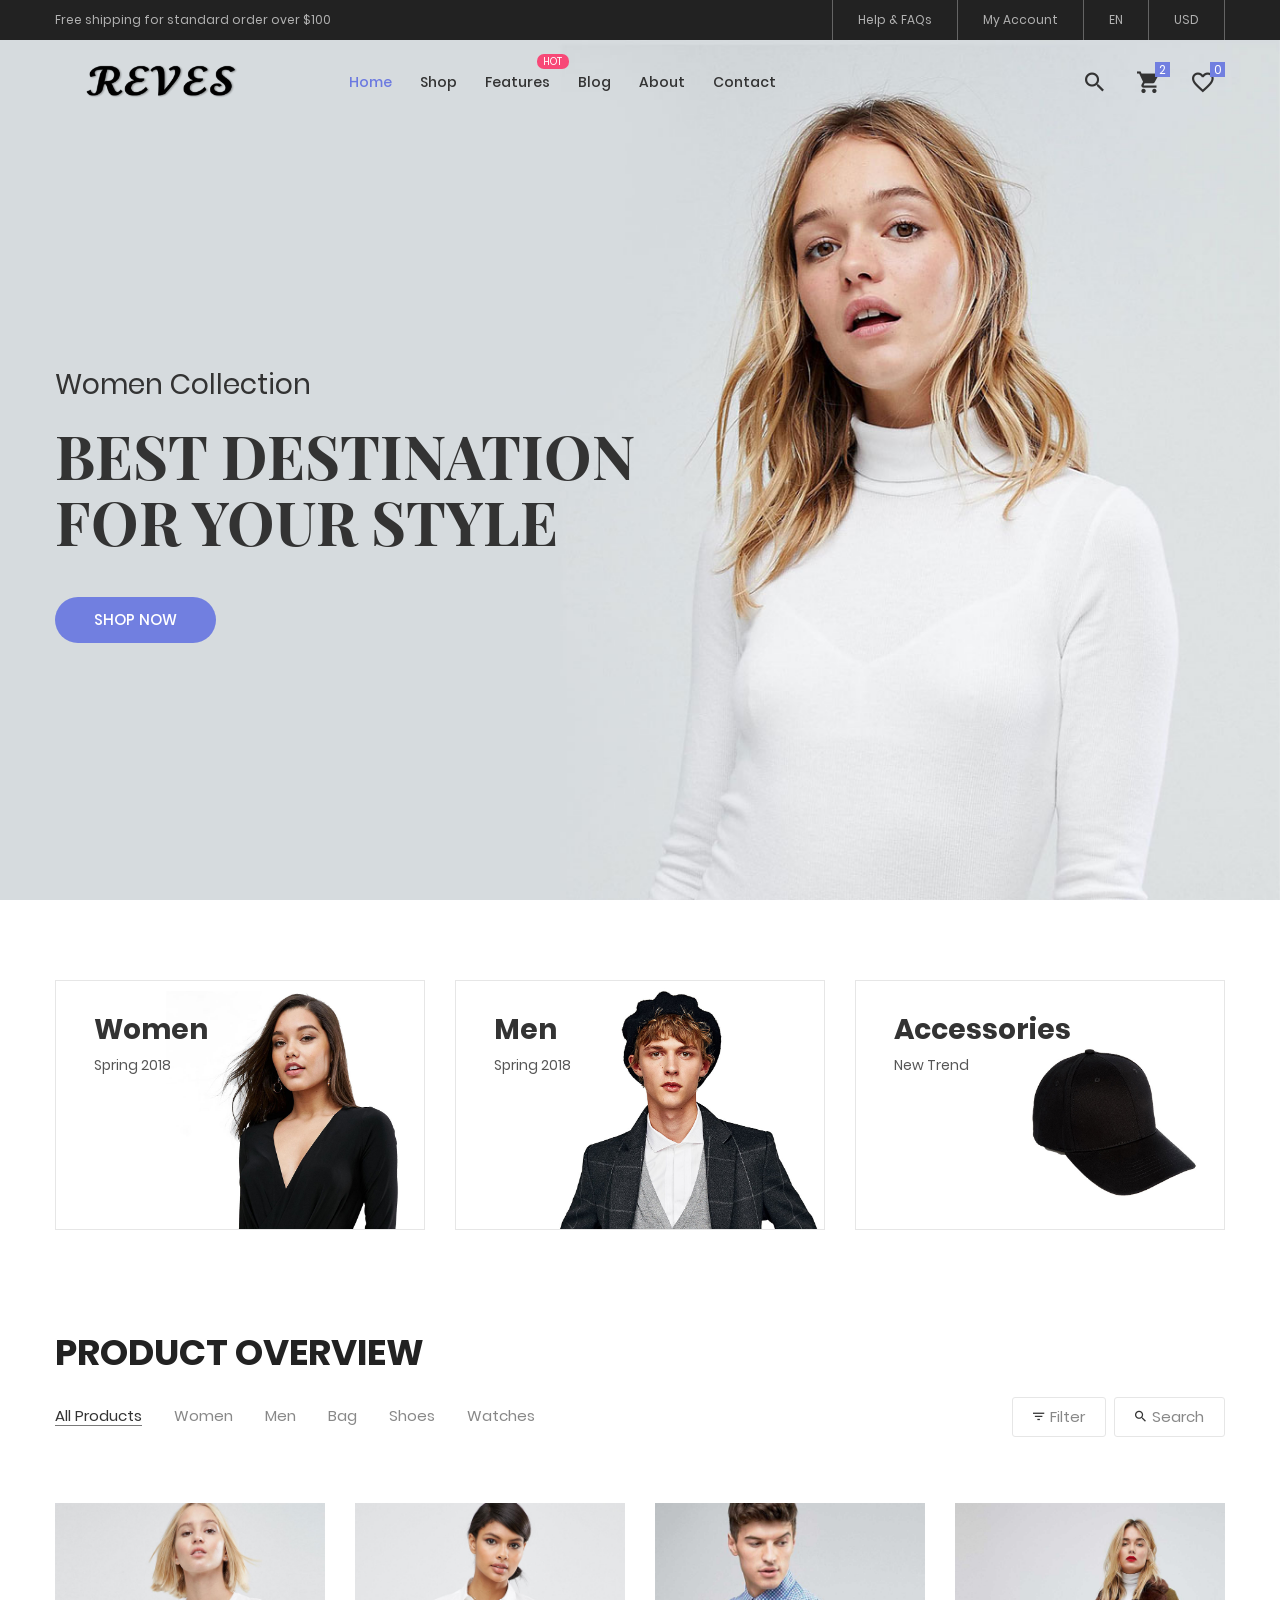
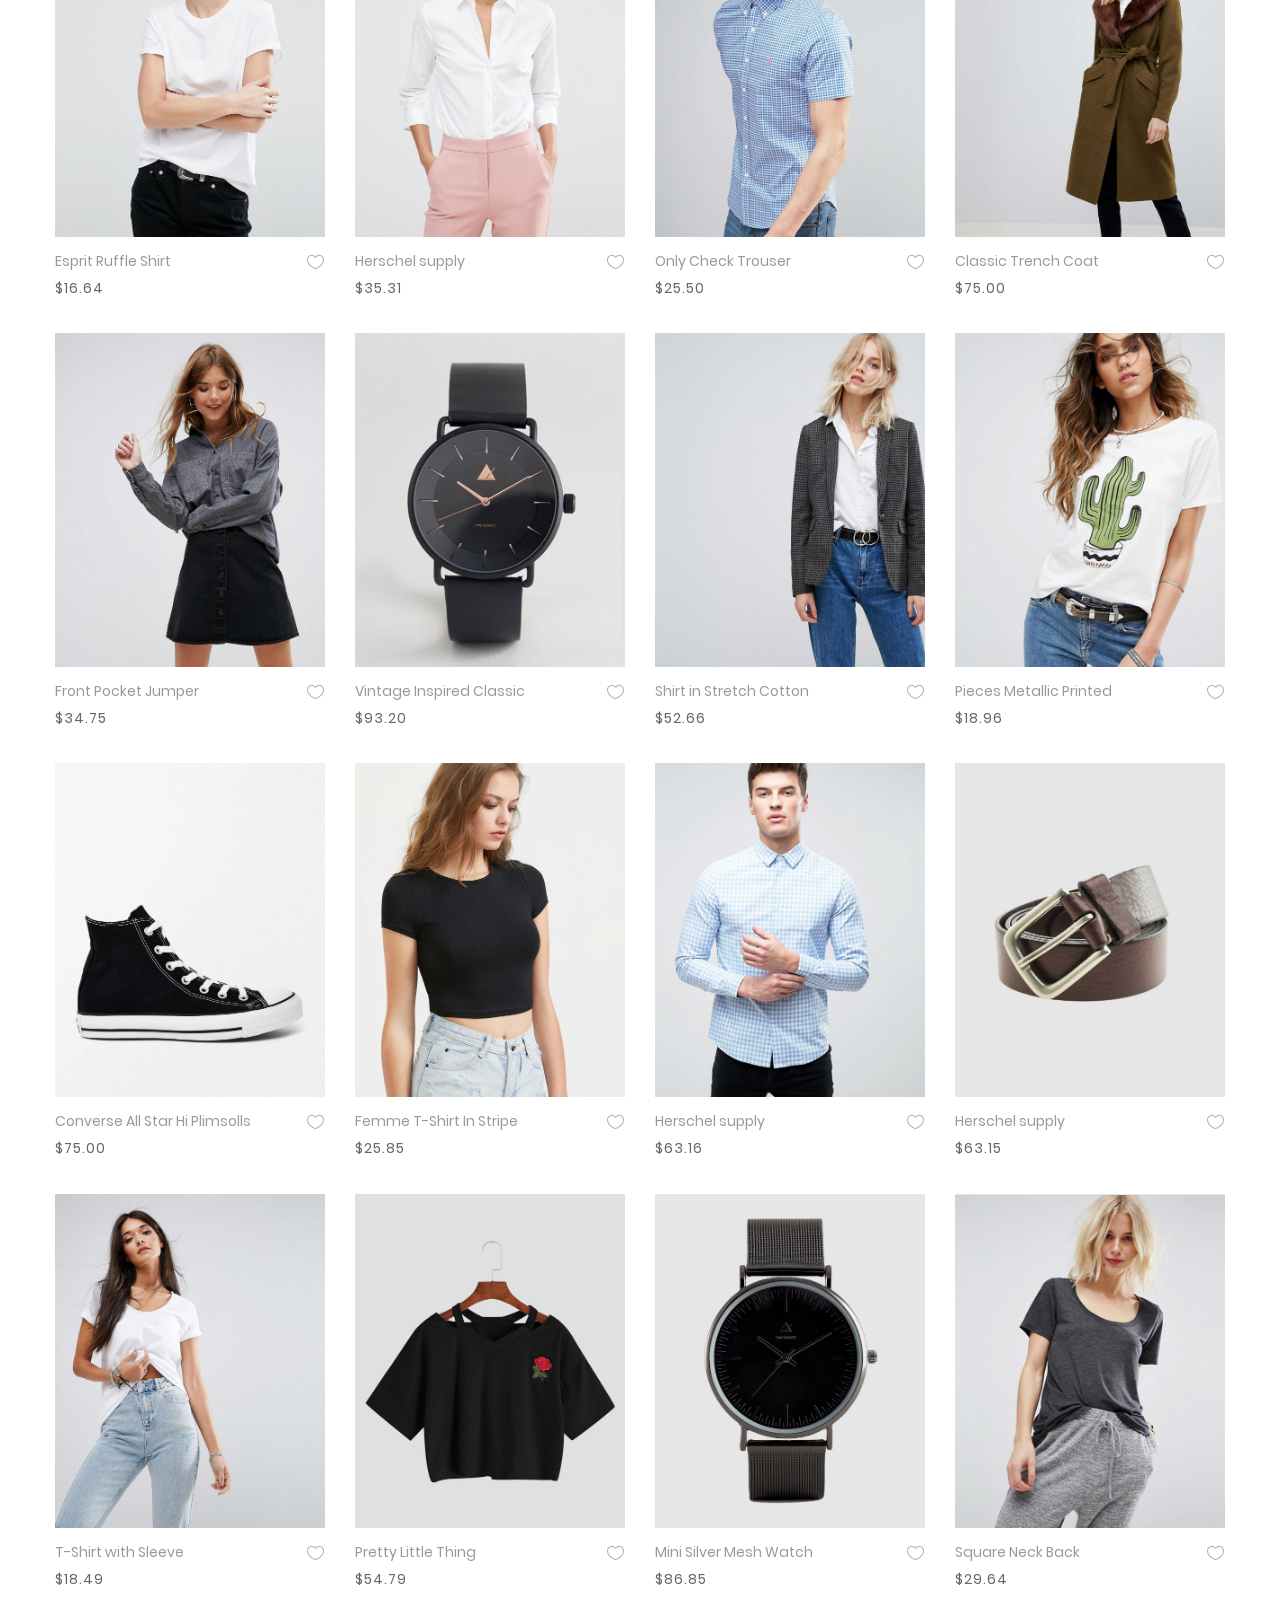
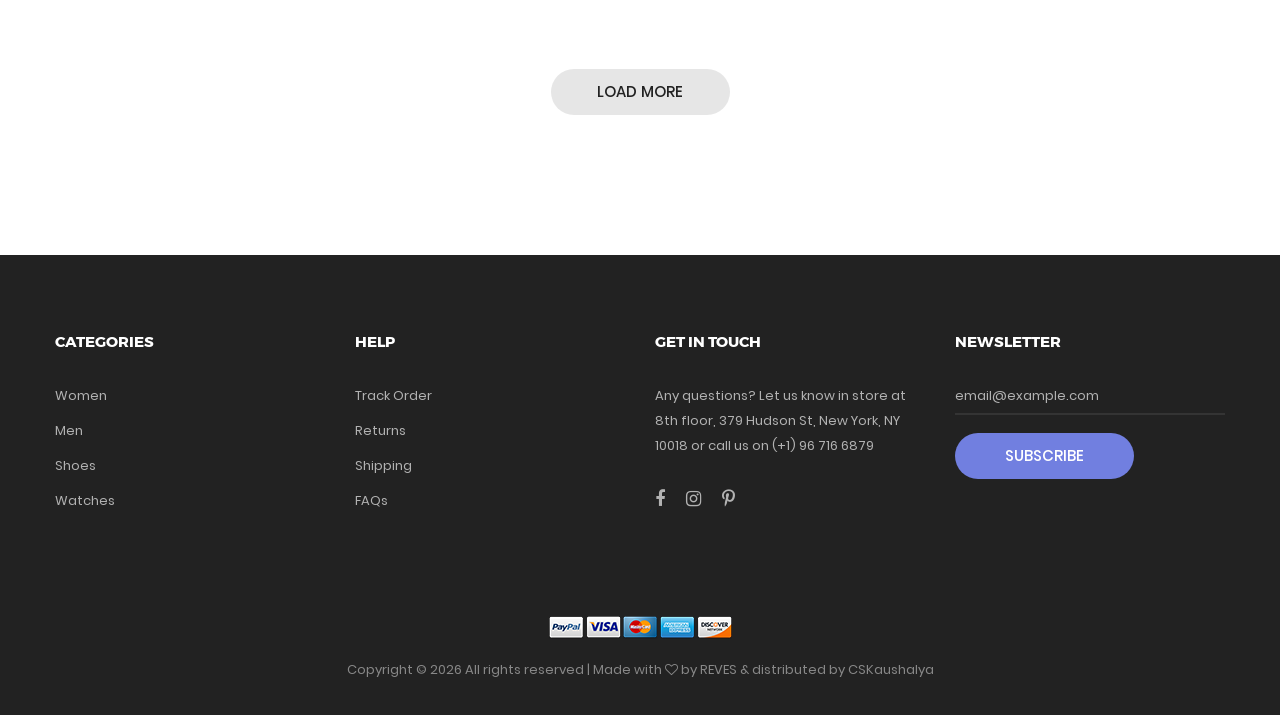
==== commit c9dbb4c2: "Merge pull request #2 from CSKaushalya/Preview Changes" ====
--- a/index.html
+++ b/index.html
@@ -1,42 +1,44 @@
 <!DOCTYPE html>
 <html lang="en">
+
 <head>
 	<title>Home</title>
 	<meta charset="UTF-8">
 	<meta name="viewport" content="width=device-width, initial-scale=1">
-<!--===============================================================================================-->	
-	<link rel="icon" type="image/png" href="images/icons/favicon.png"/>
-<!--===============================================================================================-->
+	<!--===============================================================================================-->
+	<link rel="icon" type="image/png" href="images/icons/favicon.png" />
+	<!--===============================================================================================-->
 	<link rel="stylesheet" type="text/css" href="vendor/bootstrap/css/bootstrap.min.css">
-<!--===============================================================================================-->
+	<!--===============================================================================================-->
 	<link rel="stylesheet" type="text/css" href="fonts/font-awesome-4.7.0/css/font-awesome.min.css">
-<!--===============================================================================================-->
+	<!--===============================================================================================-->
 	<link rel="stylesheet" type="text/css" href="fonts/iconic/css/material-design-iconic-font.min.css">
-<!--===============================================================================================-->
+	<!--===============================================================================================-->
 	<link rel="stylesheet" type="text/css" href="fonts/linearicons-v1.0.0/icon-font.min.css">
-<!--===============================================================================================-->
+	<!--===============================================================================================-->
 	<link rel="stylesheet" type="text/css" href="vendor/animate/animate.css">
-<!--===============================================================================================-->	
+	<!--===============================================================================================-->
 	<link rel="stylesheet" type="text/css" href="vendor/css-hamburgers/hamburgers.min.css">
-<!--===============================================================================================-->
+	<!--===============================================================================================-->
 	<link rel="stylesheet" type="text/css" href="vendor/animsition/css/animsition.min.css">
-<!--===============================================================================================-->
+	<!--===============================================================================================-->
 	<link rel="stylesheet" type="text/css" href="vendor/select2/select2.min.css">
-<!--===============================================================================================-->	
+	<!--===============================================================================================-->
 	<link rel="stylesheet" type="text/css" href="vendor/daterangepicker/daterangepicker.css">
-<!--===============================================================================================-->
+	<!--===============================================================================================-->
 	<link rel="stylesheet" type="text/css" href="vendor/slick/slick.css">
-<!--===============================================================================================-->
+	<!--===============================================================================================-->
 	<link rel="stylesheet" type="text/css" href="vendor/MagnificPopup/magnific-popup.css">
-<!--===============================================================================================-->
+	<!--===============================================================================================-->
 	<link rel="stylesheet" type="text/css" href="vendor/perfect-scrollbar/perfect-scrollbar.css">
-<!--===============================================================================================-->
+	<!--===============================================================================================-->
 	<link rel="stylesheet" type="text/css" href="css/util.css">
 	<link rel="stylesheet" type="text/css" href="css/main.css">
-<!--===============================================================================================-->
+	<!--===============================================================================================-->
 </head>
+
 <body class="animsition">
-	
+
 	<!-- Header -->
 	<header>
 		<!-- Header desktop -->
@@ -70,8 +72,8 @@
 
 			<div class="wrap-menu-desktop">
 				<nav class="limiter-menu-desktop container">
-					
-					<!-- Logo desktop -->		
+
+					<!-- Logo desktop -->
 					<a href="#" class="logo">
 						<img src="images/icons/logo-01.png" alt="IMG-LOGO">
 					</a>
@@ -108,7 +110,7 @@
 								<a href="contact.html">Contact</a>
 							</li>
 						</ul>
-					</div>	
+					</div>
 
 					<!-- Icon header -->
 					<div class="wrap-icon-header flex-w flex-r-m">
@@ -116,21 +118,24 @@
 							<i class="zmdi zmdi-search"></i>
 						</div>
 
-						<div class="icon-header-item cl2 hov-cl1 trans-04 p-l-22 p-r-11 icon-header-noti js-show-cart" data-notify="2">
+						<div class="icon-header-item cl2 hov-cl1 trans-04 p-l-22 p-r-11 icon-header-noti js-show-cart"
+							data-notify="2">
 							<i class="zmdi zmdi-shopping-cart"></i>
 						</div>
 
-						<a href="#" class="dis-block icon-header-item cl2 hov-cl1 trans-04 p-l-22 p-r-11 icon-header-noti" data-notify="0">
+						<a href="#"
+							class="dis-block icon-header-item cl2 hov-cl1 trans-04 p-l-22 p-r-11 icon-header-noti"
+							data-notify="0">
 							<i class="zmdi zmdi-favorite-outline"></i>
 						</a>
 					</div>
 				</nav>
-			</div>	
+			</div>
 		</div>
 
 		<!-- Header Mobile -->
 		<div class="wrap-header-mobile">
-			<!-- Logo moblie -->		
+			<!-- Logo moblie -->
 			<div class="logo-mobile">
 				<a href="index.html"><img src="images/icons/logo-01.png" alt="IMG-LOGO"></a>
 			</div>
@@ -141,11 +146,13 @@
 					<i class="zmdi zmdi-search"></i>
 				</div>
 
-				<div class="icon-header-item cl2 hov-cl1 trans-04 p-r-11 p-l-10 icon-header-noti js-show-cart" data-notify="2">
+				<div class="icon-header-item cl2 hov-cl1 trans-04 p-r-11 p-l-10 icon-header-noti js-show-cart"
+					data-notify="2">
 					<i class="zmdi zmdi-shopping-cart"></i>
 				</div>
 
-				<a href="#" class="dis-block icon-header-item cl2 hov-cl1 trans-04 p-r-11 p-l-10 icon-header-noti" data-notify="0">
+				<a href="#" class="dis-block icon-header-item cl2 hov-cl1 trans-04 p-r-11 p-l-10 icon-header-noti"
+					data-notify="0">
 					<i class="zmdi zmdi-favorite-outline"></i>
 				</a>
 			</div>
@@ -251,7 +258,7 @@
 					<i class="zmdi zmdi-close"></i>
 				</div>
 			</div>
-			
+
 			<div class="header-cart-content flex-w js-pscroll">
 				<ul class="header-cart-wrapitem w-full">
 					<li class="header-cart-item flex-w flex-t m-b-12">
@@ -302,18 +309,20 @@
 						</div>
 					</li>
 				</ul>
-				
+
 				<div class="w-full">
 					<div class="header-cart-total w-full p-tb-40">
 						Total: $75.00
 					</div>
 
 					<div class="header-cart-buttons flex-w w-full">
-						<a href="shoping-cart.html" class="flex-c-m stext-101 cl0 size-107 bg3 bor2 hov-btn3 p-lr-15 trans-04 m-r-8 m-b-10">
+						<a href="shoping-cart.html"
+							class="flex-c-m stext-101 cl0 size-107 bg3 bor2 hov-btn3 p-lr-15 trans-04 m-r-8 m-b-10">
 							View Cart
 						</a>
 
-						<a href="shoping-cart.html" class="flex-c-m stext-101 cl0 size-107 bg3 bor2 hov-btn3 p-lr-15 trans-04 m-b-10">
+						<a href="shoping-cart.html"
+							class="flex-c-m stext-101 cl0 size-107 bg3 bor2 hov-btn3 p-lr-15 trans-04 m-b-10">
 							Check Out
 						</a>
 					</div>
@@ -322,7 +331,7 @@
 		</div>
 	</div>
 
-		
+
 
 	<!-- Slider -->
 	<section class="section-slide">
@@ -336,15 +345,16 @@
 									Women Collection
 								</span>
 							</div>
-								
+
 							<div class="layer-slick1 animated visible-false" data-appear="fadeInUp" data-delay="800">
 								<h2 class="ltext-201 cl2 p-t-19 p-b-43 respon1">
 									Best Destination <br> For Your Style
 								</h2>
 							</div>
-								
+
 							<div class="layer-slick1 animated visible-false" data-appear="zoomIn" data-delay="1600">
-								<a href="product.html" class="flex-c-m stext-101 cl0 size-101 bg1 bor1 hov-btn1 p-lr-15 trans-04">
+								<a href="product.html"
+									class="flex-c-m stext-101 cl0 size-101 bg1 bor1 hov-btn1 p-lr-15 trans-04">
 									Shop Now
 								</a>
 							</div>
@@ -360,15 +370,17 @@
 									Season 2026
 								</span>
 							</div>
-								
-							<div class="layer-slick1 animated visible-false" data-appear="lightSpeedIn" data-delay="800">
+
+							<div class="layer-slick1 animated visible-false" data-appear="lightSpeedIn"
+								data-delay="800">
 								<h2 class="ltext-201 cl2 p-t-19 p-b-43 respon1">
-									New arrivals 
+									New arrivals
 								</h2>
 							</div>
-								
+
 							<div class="layer-slick1 animated visible-false" data-appear="slideInUp" data-delay="1600">
-								<a href="product.html" class="flex-c-m stext-101 cl0 size-101 bg1 bor1 hov-btn1 p-lr-15 trans-04">
+								<a href="product.html"
+									class="flex-c-m stext-101 cl0 size-101 bg1 bor1 hov-btn1 p-lr-15 trans-04">
 									Shop Now
 								</a>
 							</div>
@@ -379,20 +391,23 @@
 				<div class="item-slick1" style="background-image: url(images/slide-03.jpg);">
 					<div class="container h-full">
 						<div class="flex-col-l-m h-full p-t-100 p-b-30 respon5">
-							<div class="layer-slick1 animated visible-false" data-appear="rotateInDownLeft" data-delay="0">
+							<div class="layer-slick1 animated visible-false" data-appear="rotateInDownLeft"
+								data-delay="0">
 								<span class="ltext-101 cl2 respon2">
-									Men Collection 
-								</span>
-							</div>
-								
-							<div class="layer-slick1 animated visible-false" data-appear="rotateInUpRight" data-delay="800">
+									Men Collection
+								</span>
+							</div>
+
+							<div class="layer-slick1 animated visible-false" data-appear="rotateInUpRight"
+								data-delay="800">
 								<h2 class="ltext-201 cl2 p-t-19 p-b-43 respon1">
 									Best Destination <br> For Your Style
 								</h2>
 							</div>
-								
+
 							<div class="layer-slick1 animated visible-false" data-appear="rotateIn" data-delay="1600">
-								<a href="product.html" class="flex-c-m stext-101 cl0 size-101 bg1 bor1 hov-btn1 p-lr-15 trans-04">
+								<a href="product.html"
+									class="flex-c-m stext-101 cl0 size-101 bg1 bor1 hov-btn1 p-lr-15 trans-04">
 									Shop Now
 								</a>
 							</div>
@@ -413,7 +428,8 @@
 					<div class="block1 wrap-pic-w">
 						<img src="images/banner-01.jpg" alt="IMG-BANNER">
 
-						<a href="product.html" class="block1-txt ab-t-l s-full flex-col-l-sb p-lr-38 p-tb-34 trans-03 respon3">
+						<a href="product.html"
+							class="block1-txt ab-t-l s-full flex-col-l-sb p-lr-38 p-tb-34 trans-03 respon3">
 							<div class="block1-txt-child1 flex-col-l">
 								<span class="block1-name ltext-102 trans-04 p-b-8">
 									Women
@@ -438,7 +454,8 @@
 					<div class="block1 wrap-pic-w">
 						<img src="images/banner-02.jpg" alt="IMG-BANNER">
 
-						<a href="product.html" class="block1-txt ab-t-l s-full flex-col-l-sb p-lr-38 p-tb-34 trans-03 respon3">
+						<a href="product.html"
+							class="block1-txt ab-t-l s-full flex-col-l-sb p-lr-38 p-tb-34 trans-03 respon3">
 							<div class="block1-txt-child1 flex-col-l">
 								<span class="block1-name ltext-102 trans-04 p-b-8">
 									Men
@@ -463,7 +480,8 @@
 					<div class="block1 wrap-pic-w">
 						<img src="images/banner-03.jpg" alt="IMG-BANNER">
 
-						<a href="product.html" class="block1-txt ab-t-l s-full flex-col-l-sb p-lr-38 p-tb-34 trans-03 respon3">
+						<a href="product.html"
+							class="block1-txt ab-t-l s-full flex-col-l-sb p-lr-38 p-tb-34 trans-03 respon3">
 							<div class="block1-txt-child1 flex-col-l">
 								<span class="block1-name ltext-102 trans-04 p-b-8">
 									Accessories
@@ -524,10 +542,11 @@
 				</div>
 
 				<div class="flex-w flex-c-m m-tb-10">
-					<div class="flex-c-m stext-106 cl6 size-104 bor4 pointer hov-btn3 trans-04 m-r-8 m-tb-4 js-show-filter">
+					<div
+						class="flex-c-m stext-106 cl6 size-104 bor4 pointer hov-btn3 trans-04 m-r-8 m-tb-4 js-show-filter">
 						<i class="icon-filter cl2 m-r-6 fs-15 trans-04 zmdi zmdi-filter-list"></i>
 						<i class="icon-close-filter cl2 m-r-6 fs-15 trans-04 zmdi zmdi-close dis-none"></i>
-						 Filter
+						Filter
 					</div>
 
 					<div class="flex-c-m stext-106 cl6 size-105 bor4 pointer hov-btn3 trans-04 m-tb-4 js-show-search">
@@ -536,7 +555,7 @@
 						Search
 					</div>
 				</div>
-				
+
 				<!-- Search product -->
 				<div class="dis-none panel-search w-full p-t-10 p-b-15">
 					<div class="bor8 dis-flex p-l-15">
@@ -544,8 +563,9 @@
 							<i class="zmdi zmdi-search"></i>
 						</button>
 
-						<input class="mtext-107 cl2 size-114 plh2 p-r-15" type="text" name="search-product" placeholder="Search">
-					</div>	
+						<input class="mtext-107 cl2 size-114 plh2 p-r-15" type="text" name="search-product"
+							placeholder="Search">
+					</div>
 				</div>
 
 				<!-- Filter -->
@@ -713,23 +733,28 @@
 							</div>
 
 							<div class="flex-w p-t-4 m-r--5">
-								<a href="#" class="flex-c-m stext-107 cl6 size-301 bor7 p-lr-15 hov-tag1 trans-04 m-r-5 m-b-5">
+								<a href="#"
+									class="flex-c-m stext-107 cl6 size-301 bor7 p-lr-15 hov-tag1 trans-04 m-r-5 m-b-5">
 									Fashion
 								</a>
 
-								<a href="#" class="flex-c-m stext-107 cl6 size-301 bor7 p-lr-15 hov-tag1 trans-04 m-r-5 m-b-5">
+								<a href="#"
+									class="flex-c-m stext-107 cl6 size-301 bor7 p-lr-15 hov-tag1 trans-04 m-r-5 m-b-5">
 									Lifestyle
 								</a>
 
-								<a href="#" class="flex-c-m stext-107 cl6 size-301 bor7 p-lr-15 hov-tag1 trans-04 m-r-5 m-b-5">
+								<a href="#"
+									class="flex-c-m stext-107 cl6 size-301 bor7 p-lr-15 hov-tag1 trans-04 m-r-5 m-b-5">
 									Denim
 								</a>
 
-								<a href="#" class="flex-c-m stext-107 cl6 size-301 bor7 p-lr-15 hov-tag1 trans-04 m-r-5 m-b-5">
+								<a href="#"
+									class="flex-c-m stext-107 cl6 size-301 bor7 p-lr-15 hov-tag1 trans-04 m-r-5 m-b-5">
 									Streetstyle
 								</a>
 
-								<a href="#" class="flex-c-m stext-107 cl6 size-301 bor7 p-lr-15 hov-tag1 trans-04 m-r-5 m-b-5">
+								<a href="#"
+									class="flex-c-m stext-107 cl6 size-301 bor7 p-lr-15 hov-tag1 trans-04 m-r-5 m-b-5">
 									Crafts
 								</a>
 							</div>
@@ -745,7 +770,8 @@
 						<div class="block2-pic hov-img0">
 							<img src="images/product-01.jpg" alt="IMG-PRODUCT">
 
-							<a href="#" class="block2-btn flex-c-m stext-103 cl2 size-102 bg0 bor2 hov-btn1 p-lr-15 trans-04 js-show-modal1">
+							<a href="#"
+								class="block2-btn flex-c-m stext-103 cl2 size-102 bg0 bor2 hov-btn1 p-lr-15 trans-04 js-show-modal1">
 								Quick View
 							</a>
 						</div>
@@ -763,8 +789,10 @@
 
 							<div class="block2-txt-child2 flex-r p-t-3">
 								<a href="#" class="btn-addwish-b2 dis-block pos-relative js-addwish-b2">
-									<img class="icon-heart1 dis-block trans-04" src="images/icons/icon-heart-01.png" alt="ICON">
-									<img class="icon-heart2 dis-block trans-04 ab-t-l" src="images/icons/icon-heart-02.png" alt="ICON">
+									<img class="icon-heart1 dis-block trans-04" src="images/icons/icon-heart-01.png"
+										alt="ICON">
+									<img class="icon-heart2 dis-block trans-04 ab-t-l"
+										src="images/icons/icon-heart-02.png" alt="ICON">
 								</a>
 							</div>
 						</div>
@@ -777,7 +805,8 @@
 						<div class="block2-pic hov-img0">
 							<img src="images/product-02.jpg" alt="IMG-PRODUCT">
 
-							<a href="#" class="block2-btn flex-c-m stext-103 cl2 size-102 bg0 bor2 hov-btn1 p-lr-15 trans-04 js-show-modal1">
+							<a href="#"
+								class="block2-btn flex-c-m stext-103 cl2 size-102 bg0 bor2 hov-btn1 p-lr-15 trans-04 js-show-modal1">
 								Quick View
 							</a>
 						</div>
@@ -795,8 +824,10 @@
 
 							<div class="block2-txt-child2 flex-r p-t-3">
 								<a href="#" class="btn-addwish-b2 dis-block pos-relative js-addwish-b2">
-									<img class="icon-heart1 dis-block trans-04" src="images/icons/icon-heart-01.png" alt="ICON">
-									<img class="icon-heart2 dis-block trans-04 ab-t-l" src="images/icons/icon-heart-02.png" alt="ICON">
+									<img class="icon-heart1 dis-block trans-04" src="images/icons/icon-heart-01.png"
+										alt="ICON">
+									<img class="icon-heart2 dis-block trans-04 ab-t-l"
+										src="images/icons/icon-heart-02.png" alt="ICON">
 								</a>
 							</div>
 						</div>
@@ -809,7 +840,8 @@
 						<div class="block2-pic hov-img0">
 							<img src="images/product-03.jpg" alt="IMG-PRODUCT">
 
-							<a href="#" class="block2-btn flex-c-m stext-103 cl2 size-102 bg0 bor2 hov-btn1 p-lr-15 trans-04 js-show-modal1">
+							<a href="#"
+								class="block2-btn flex-c-m stext-103 cl2 size-102 bg0 bor2 hov-btn1 p-lr-15 trans-04 js-show-modal1">
 								Quick View
 							</a>
 						</div>
@@ -827,8 +859,10 @@
 
 							<div class="block2-txt-child2 flex-r p-t-3">
 								<a href="#" class="btn-addwish-b2 dis-block pos-relative js-addwish-b2">
-									<img class="icon-heart1 dis-block trans-04" src="images/icons/icon-heart-01.png" alt="ICON">
-									<img class="icon-heart2 dis-block trans-04 ab-t-l" src="images/icons/icon-heart-02.png" alt="ICON">
+									<img class="icon-heart1 dis-block trans-04" src="images/icons/icon-heart-01.png"
+										alt="ICON">
+									<img class="icon-heart2 dis-block trans-04 ab-t-l"
+										src="images/icons/icon-heart-02.png" alt="ICON">
 								</a>
 							</div>
 						</div>
@@ -841,7 +875,8 @@
 						<div class="block2-pic hov-img0">
 							<img src="images/product-04.jpg" alt="IMG-PRODUCT">
 
-							<a href="#" class="block2-btn flex-c-m stext-103 cl2 size-102 bg0 bor2 hov-btn1 p-lr-15 trans-04 js-show-modal1">
+							<a href="#"
+								class="block2-btn flex-c-m stext-103 cl2 size-102 bg0 bor2 hov-btn1 p-lr-15 trans-04 js-show-modal1">
 								Quick View
 							</a>
 						</div>
@@ -859,8 +894,10 @@
 
 							<div class="block2-txt-child2 flex-r p-t-3">
 								<a href="#" class="btn-addwish-b2 dis-block pos-relative js-addwish-b2">
-									<img class="icon-heart1 dis-block trans-04" src="images/icons/icon-heart-01.png" alt="ICON">
-									<img class="icon-heart2 dis-block trans-04 ab-t-l" src="images/icons/icon-heart-02.png" alt="ICON">
+									<img class="icon-heart1 dis-block trans-04" src="images/icons/icon-heart-01.png"
+										alt="ICON">
+									<img class="icon-heart2 dis-block trans-04 ab-t-l"
+										src="images/icons/icon-heart-02.png" alt="ICON">
 								</a>
 							</div>
 						</div>
@@ -873,7 +910,8 @@
 						<div class="block2-pic hov-img0">
 							<img src="images/product-05.jpg" alt="IMG-PRODUCT">
 
-							<a href="#" class="block2-btn flex-c-m stext-103 cl2 size-102 bg0 bor2 hov-btn1 p-lr-15 trans-04 js-show-modal1">
+							<a href="#"
+								class="block2-btn flex-c-m stext-103 cl2 size-102 bg0 bor2 hov-btn1 p-lr-15 trans-04 js-show-modal1">
 								Quick View
 							</a>
 						</div>
@@ -891,8 +929,10 @@
 
 							<div class="block2-txt-child2 flex-r p-t-3">
 								<a href="#" class="btn-addwish-b2 dis-block pos-relative js-addwish-b2">
-									<img class="icon-heart1 dis-block trans-04" src="images/icons/icon-heart-01.png" alt="ICON">
-									<img class="icon-heart2 dis-block trans-04 ab-t-l" src="images/icons/icon-heart-02.png" alt="ICON">
+									<img class="icon-heart1 dis-block trans-04" src="images/icons/icon-heart-01.png"
+										alt="ICON">
+									<img class="icon-heart2 dis-block trans-04 ab-t-l"
+										src="images/icons/icon-heart-02.png" alt="ICON">
 								</a>
 							</div>
 						</div>
@@ -905,7 +945,8 @@
 						<div class="block2-pic hov-img0">
 							<img src="images/product-06.jpg" alt="IMG-PRODUCT">
 
-							<a href="#" class="block2-btn flex-c-m stext-103 cl2 size-102 bg0 bor2 hov-btn1 p-lr-15 trans-04 js-show-modal1">
+							<a href="#"
+								class="block2-btn flex-c-m stext-103 cl2 size-102 bg0 bor2 hov-btn1 p-lr-15 trans-04 js-show-modal1">
 								Quick View
 							</a>
 						</div>
@@ -913,7 +954,7 @@
 						<div class="block2-txt flex-w flex-t p-t-14">
 							<div class="block2-txt-child1 flex-col-l ">
 								<a href="product-detail.html" class="stext-104 cl4 hov-cl1 trans-04 js-name-b2 p-b-6">
-									Vintage Inspired Classic 
+									Vintage Inspired Classic
 								</a>
 
 								<span class="stext-105 cl3">
@@ -923,8 +964,10 @@
 
 							<div class="block2-txt-child2 flex-r p-t-3">
 								<a href="#" class="btn-addwish-b2 dis-block pos-relative js-addwish-b2">
-									<img class="icon-heart1 dis-block trans-04" src="images/icons/icon-heart-01.png" alt="ICON">
-									<img class="icon-heart2 dis-block trans-04 ab-t-l" src="images/icons/icon-heart-02.png" alt="ICON">
+									<img class="icon-heart1 dis-block trans-04" src="images/icons/icon-heart-01.png"
+										alt="ICON">
+									<img class="icon-heart2 dis-block trans-04 ab-t-l"
+										src="images/icons/icon-heart-02.png" alt="ICON">
 								</a>
 							</div>
 						</div>
@@ -937,7 +980,8 @@
 						<div class="block2-pic hov-img0">
 							<img src="images/product-07.jpg" alt="IMG-PRODUCT">
 
-							<a href="#" class="block2-btn flex-c-m stext-103 cl2 size-102 bg0 bor2 hov-btn1 p-lr-15 trans-04 js-show-modal1">
+							<a href="#"
+								class="block2-btn flex-c-m stext-103 cl2 size-102 bg0 bor2 hov-btn1 p-lr-15 trans-04 js-show-modal1">
 								Quick View
 							</a>
 						</div>
@@ -955,8 +999,10 @@
 
 							<div class="block2-txt-child2 flex-r p-t-3">
 								<a href="#" class="btn-addwish-b2 dis-block pos-relative js-addwish-b2">
-									<img class="icon-heart1 dis-block trans-04" src="images/icons/icon-heart-01.png" alt="ICON">
-									<img class="icon-heart2 dis-block trans-04 ab-t-l" src="images/icons/icon-heart-02.png" alt="ICON">
+									<img class="icon-heart1 dis-block trans-04" src="images/icons/icon-heart-01.png"
+										alt="ICON">
+									<img class="icon-heart2 dis-block trans-04 ab-t-l"
+										src="images/icons/icon-heart-02.png" alt="ICON">
 								</a>
 							</div>
 						</div>
@@ -969,7 +1015,8 @@
 						<div class="block2-pic hov-img0">
 							<img src="images/product-08.jpg" alt="IMG-PRODUCT">
 
-							<a href="#" class="block2-btn flex-c-m stext-103 cl2 size-102 bg0 bor2 hov-btn1 p-lr-15 trans-04 js-show-modal1">
+							<a href="#"
+								class="block2-btn flex-c-m stext-103 cl2 size-102 bg0 bor2 hov-btn1 p-lr-15 trans-04 js-show-modal1">
 								Quick View
 							</a>
 						</div>
@@ -987,8 +1034,10 @@
 
 							<div class="block2-txt-child2 flex-r p-t-3">
 								<a href="#" class="btn-addwish-b2 dis-block pos-relative js-addwish-b2">
-									<img class="icon-heart1 dis-block trans-04" src="images/icons/icon-heart-01.png" alt="ICON">
-									<img class="icon-heart2 dis-block trans-04 ab-t-l" src="images/icons/icon-heart-02.png" alt="ICON">
+									<img class="icon-heart1 dis-block trans-04" src="images/icons/icon-heart-01.png"
+										alt="ICON">
+									<img class="icon-heart2 dis-block trans-04 ab-t-l"
+										src="images/icons/icon-heart-02.png" alt="ICON">
 								</a>
 							</div>
 						</div>
@@ -1001,7 +1050,8 @@
 						<div class="block2-pic hov-img0">
 							<img src="images/product-09.jpg" alt="IMG-PRODUCT">
 
-							<a href="#" class="block2-btn flex-c-m stext-103 cl2 size-102 bg0 bor2 hov-btn1 p-lr-15 trans-04 js-show-modal1">
+							<a href="#"
+								class="block2-btn flex-c-m stext-103 cl2 size-102 bg0 bor2 hov-btn1 p-lr-15 trans-04 js-show-modal1">
 								Quick View
 							</a>
 						</div>
@@ -1019,8 +1069,10 @@
 
 							<div class="block2-txt-child2 flex-r p-t-3">
 								<a href="#" class="btn-addwish-b2 dis-block pos-relative js-addwish-b2">
-									<img class="icon-heart1 dis-block trans-04" src="images/icons/icon-heart-01.png" alt="ICON">
-									<img class="icon-heart2 dis-block trans-04 ab-t-l" src="images/icons/icon-heart-02.png" alt="ICON">
+									<img class="icon-heart1 dis-block trans-04" src="images/icons/icon-heart-01.png"
+										alt="ICON">
+									<img class="icon-heart2 dis-block trans-04 ab-t-l"
+										src="images/icons/icon-heart-02.png" alt="ICON">
 								</a>
 							</div>
 						</div>
@@ -1033,7 +1085,8 @@
 						<div class="block2-pic hov-img0">
 							<img src="images/product-10.jpg" alt="IMG-PRODUCT">
 
-							<a href="#" class="block2-btn flex-c-m stext-103 cl2 size-102 bg0 bor2 hov-btn1 p-lr-15 trans-04 js-show-modal1">
+							<a href="#"
+								class="block2-btn flex-c-m stext-103 cl2 size-102 bg0 bor2 hov-btn1 p-lr-15 trans-04 js-show-modal1">
 								Quick View
 							</a>
 						</div>
@@ -1051,8 +1104,10 @@
 
 							<div class="block2-txt-child2 flex-r p-t-3">
 								<a href="#" class="btn-addwish-b2 dis-block pos-relative js-addwish-b2">
-									<img class="icon-heart1 dis-block trans-04" src="images/icons/icon-heart-01.png" alt="ICON">
-									<img class="icon-heart2 dis-block trans-04 ab-t-l" src="images/icons/icon-heart-02.png" alt="ICON">
+									<img class="icon-heart1 dis-block trans-04" src="images/icons/icon-heart-01.png"
+										alt="ICON">
+									<img class="icon-heart2 dis-block trans-04 ab-t-l"
+										src="images/icons/icon-heart-02.png" alt="ICON">
 								</a>
 							</div>
 						</div>
@@ -1065,7 +1120,8 @@
 						<div class="block2-pic hov-img0">
 							<img src="images/product-11.jpg" alt="IMG-PRODUCT">
 
-							<a href="#" class="block2-btn flex-c-m stext-103 cl2 size-102 bg0 bor2 hov-btn1 p-lr-15 trans-04 js-show-modal1">
+							<a href="#"
+								class="block2-btn flex-c-m stext-103 cl2 size-102 bg0 bor2 hov-btn1 p-lr-15 trans-04 js-show-modal1">
 								Quick View
 							</a>
 						</div>
@@ -1073,7 +1129,7 @@
 						<div class="block2-txt flex-w flex-t p-t-14">
 							<div class="block2-txt-child1 flex-col-l ">
 								<a href="product-detail.html" class="stext-104 cl4 hov-cl1 trans-04 js-name-b2 p-b-6">
-									Herschel supply 
+									Herschel supply
 								</a>
 
 								<span class="stext-105 cl3">
@@ -1083,8 +1139,10 @@
 
 							<div class="block2-txt-child2 flex-r p-t-3">
 								<a href="#" class="btn-addwish-b2 dis-block pos-relative js-addwish-b2">
-									<img class="icon-heart1 dis-block trans-04" src="images/icons/icon-heart-01.png" alt="ICON">
-									<img class="icon-heart2 dis-block trans-04 ab-t-l" src="images/icons/icon-heart-02.png" alt="ICON">
+									<img class="icon-heart1 dis-block trans-04" src="images/icons/icon-heart-01.png"
+										alt="ICON">
+									<img class="icon-heart2 dis-block trans-04 ab-t-l"
+										src="images/icons/icon-heart-02.png" alt="ICON">
 								</a>
 							</div>
 						</div>
@@ -1097,7 +1155,8 @@
 						<div class="block2-pic hov-img0">
 							<img src="images/product-12.jpg" alt="IMG-PRODUCT">
 
-							<a href="#" class="block2-btn flex-c-m stext-103 cl2 size-102 bg0 bor2 hov-btn1 p-lr-15 trans-04 js-show-modal1">
+							<a href="#"
+								class="block2-btn flex-c-m stext-103 cl2 size-102 bg0 bor2 hov-btn1 p-lr-15 trans-04 js-show-modal1">
 								Quick View
 							</a>
 						</div>
@@ -1115,8 +1174,10 @@
 
 							<div class="block2-txt-child2 flex-r p-t-3">
 								<a href="#" class="btn-addwish-b2 dis-block pos-relative js-addwish-b2">
-									<img class="icon-heart1 dis-block trans-04" src="images/icons/icon-heart-01.png" alt="ICON">
-									<img class="icon-heart2 dis-block trans-04 ab-t-l" src="images/icons/icon-heart-02.png" alt="ICON">
+									<img class="icon-heart1 dis-block trans-04" src="images/icons/icon-heart-01.png"
+										alt="ICON">
+									<img class="icon-heart2 dis-block trans-04 ab-t-l"
+										src="images/icons/icon-heart-02.png" alt="ICON">
 								</a>
 							</div>
 						</div>
@@ -1129,7 +1190,8 @@
 						<div class="block2-pic hov-img0">
 							<img src="images/product-13.jpg" alt="IMG-PRODUCT">
 
-							<a href="#" class="block2-btn flex-c-m stext-103 cl2 size-102 bg0 bor2 hov-btn1 p-lr-15 trans-04 js-show-modal1">
+							<a href="#"
+								class="block2-btn flex-c-m stext-103 cl2 size-102 bg0 bor2 hov-btn1 p-lr-15 trans-04 js-show-modal1">
 								Quick View
 							</a>
 						</div>
@@ -1147,8 +1209,10 @@
 
 							<div class="block2-txt-child2 flex-r p-t-3">
 								<a href="#" class="btn-addwish-b2 dis-block pos-relative js-addwish-b2">
-									<img class="icon-heart1 dis-block trans-04" src="images/icons/icon-heart-01.png" alt="ICON">
-									<img class="icon-heart2 dis-block trans-04 ab-t-l" src="images/icons/icon-heart-02.png" alt="ICON">
+									<img class="icon-heart1 dis-block trans-04" src="images/icons/icon-heart-01.png"
+										alt="ICON">
+									<img class="icon-heart2 dis-block trans-04 ab-t-l"
+										src="images/icons/icon-heart-02.png" alt="ICON">
 								</a>
 							</div>
 						</div>
@@ -1161,7 +1225,8 @@
 						<div class="block2-pic hov-img0">
 							<img src="images/product-14.jpg" alt="IMG-PRODUCT">
 
-							<a href="#" class="block2-btn flex-c-m stext-103 cl2 size-102 bg0 bor2 hov-btn1 p-lr-15 trans-04 js-show-modal1">
+							<a href="#"
+								class="block2-btn flex-c-m stext-103 cl2 size-102 bg0 bor2 hov-btn1 p-lr-15 trans-04 js-show-modal1">
 								Quick View
 							</a>
 						</div>
@@ -1179,8 +1244,10 @@
 
 							<div class="block2-txt-child2 flex-r p-t-3">
 								<a href="#" class="btn-addwish-b2 dis-block pos-relative js-addwish-b2">
-									<img class="icon-heart1 dis-block trans-04" src="images/icons/icon-heart-01.png" alt="ICON">
-									<img class="icon-heart2 dis-block trans-04 ab-t-l" src="images/icons/icon-heart-02.png" alt="ICON">
+									<img class="icon-heart1 dis-block trans-04" src="images/icons/icon-heart-01.png"
+										alt="ICON">
+									<img class="icon-heart2 dis-block trans-04 ab-t-l"
+										src="images/icons/icon-heart-02.png" alt="ICON">
 								</a>
 							</div>
 						</div>
@@ -1193,7 +1260,8 @@
 						<div class="block2-pic hov-img0">
 							<img src="images/product-15.jpg" alt="IMG-PRODUCT">
 
-							<a href="#" class="block2-btn flex-c-m stext-103 cl2 size-102 bg0 bor2 hov-btn1 p-lr-15 trans-04 js-show-modal1">
+							<a href="#"
+								class="block2-btn flex-c-m stext-103 cl2 size-102 bg0 bor2 hov-btn1 p-lr-15 trans-04 js-show-modal1">
 								Quick View
 							</a>
 						</div>
@@ -1211,8 +1279,10 @@
 
 							<div class="block2-txt-child2 flex-r p-t-3">
 								<a href="#" class="btn-addwish-b2 dis-block pos-relative js-addwish-b2">
-									<img class="icon-heart1 dis-block trans-04" src="images/icons/icon-heart-01.png" alt="ICON">
-									<img class="icon-heart2 dis-block trans-04 ab-t-l" src="images/icons/icon-heart-02.png" alt="ICON">
+									<img class="icon-heart1 dis-block trans-04" src="images/icons/icon-heart-01.png"
+										alt="ICON">
+									<img class="icon-heart2 dis-block trans-04 ab-t-l"
+										src="images/icons/icon-heart-02.png" alt="ICON">
 								</a>
 							</div>
 						</div>
@@ -1225,7 +1295,8 @@
 						<div class="block2-pic hov-img0">
 							<img src="images/product-16.jpg" alt="IMG-PRODUCT">
 
-							<a href="#" class="block2-btn flex-c-m stext-103 cl2 size-102 bg0 bor2 hov-btn1 p-lr-15 trans-04 js-show-modal1">
+							<a href="#"
+								class="block2-btn flex-c-m stext-103 cl2 size-102 bg0 bor2 hov-btn1 p-lr-15 trans-04 js-show-modal1">
 								Quick View
 							</a>
 						</div>
@@ -1243,8 +1314,10 @@
 
 							<div class="block2-txt-child2 flex-r p-t-3">
 								<a href="#" class="btn-addwish-b2 dis-block pos-relative js-addwish-b2">
-									<img class="icon-heart1 dis-block trans-04" src="images/icons/icon-heart-01.png" alt="ICON">
-									<img class="icon-heart2 dis-block trans-04 ab-t-l" src="images/icons/icon-heart-02.png" alt="ICON">
+									<img class="icon-heart1 dis-block trans-04" src="images/icons/icon-heart-01.png"
+										alt="ICON">
+									<img class="icon-heart2 dis-block trans-04 ab-t-l"
+										src="images/icons/icon-heart-02.png" alt="ICON">
 								</a>
 							</div>
 						</div>
@@ -1312,7 +1385,7 @@
 
 						<li class="p-b-10">
 							<a href="#" class="stext-107 cl7 hov-cl1 trans-04">
-								Returns 
+								Returns
 							</a>
 						</li>
 
@@ -1336,7 +1409,8 @@
 					</h4>
 
 					<p class="stext-107 cl7 size-201">
-						Any questions? Let us know in store at 8th floor, 379 Hudson St, New York, NY 10018 or call us on (+1) 96 716 6879
+						Any questions? Let us know in store at 8th floor, 379 Hudson St, New York, NY 10018 or call us
+						on (+1) 96 716 6879
 					</p>
 
 					<div class="p-t-27">
@@ -1361,7 +1435,8 @@
 
 					<form>
 						<div class="wrap-input1 w-full p-b-4">
-							<input class="input1 bg-none plh1 stext-107 cl7" type="text" name="email" placeholder="email@example.com">
+							<input class="input1 bg-none plh1 stext-107 cl7" type="text" name="email"
+								placeholder="email@example.com">
 							<div class="focus-input1 trans-04"></div>
 						</div>
 
@@ -1398,9 +1473,11 @@
 				</div>
 
 				<p class="stext-107 cl6 txt-center">
-					<!-- Link back to Colorlib can't be removed. Template is licensed under CC BY 3.0. -->
-Copyright &copy;<script>document.write(new Date().getFullYear());</script> All rights reserved | Made with <i class="fa fa-heart-o" aria-hidden="true"></i> by <a href="https://colorlib.com" target="_blank">Colorlib</a> &amp; distributed by <a href="https://themewagon.com" target="_blank">ThemeWagon</a>
-<!-- Link back to Colorlib can't be removed. Template is licensed under CC BY 3.0. -->
+
+					Copyright &copy;
+					<script>document.write(new Date().getFullYear());</script> All rights reserved | Made with <i
+						class="fa fa-heart-o" aria-hidden="true"></i> by REVES</a> &amp; distributed by CSKaushalya</a>
+
 
 				</p>
 			</div>
@@ -1437,7 +1514,8 @@
 										<div class="wrap-pic-w pos-relative">
 											<img src="images/product-detail-01.jpg" alt="IMG-PRODUCT">
 
-											<a class="flex-c-m size-108 how-pos1 bor0 fs-16 cl10 bg0 hov-btn3 trans-04" href="images/product-detail-01.jpg">
+											<a class="flex-c-m size-108 how-pos1 bor0 fs-16 cl10 bg0 hov-btn3 trans-04"
+												href="images/product-detail-01.jpg">
 												<i class="fa fa-expand"></i>
 											</a>
 										</div>
@@ -1447,7 +1525,8 @@
 										<div class="wrap-pic-w pos-relative">
 											<img src="images/product-detail-02.jpg" alt="IMG-PRODUCT">
 
-											<a class="flex-c-m size-108 how-pos1 bor0 fs-16 cl10 bg0 hov-btn3 trans-04" href="images/product-detail-02.jpg">
+											<a class="flex-c-m size-108 how-pos1 bor0 fs-16 cl10 bg0 hov-btn3 trans-04"
+												href="images/product-detail-02.jpg">
 												<i class="fa fa-expand"></i>
 											</a>
 										</div>
@@ -1457,7 +1536,8 @@
 										<div class="wrap-pic-w pos-relative">
 											<img src="images/product-detail-03.jpg" alt="IMG-PRODUCT">
 
-											<a class="flex-c-m size-108 how-pos1 bor0 fs-16 cl10 bg0 hov-btn3 trans-04" href="images/product-detail-03.jpg">
+											<a class="flex-c-m size-108 how-pos1 bor0 fs-16 cl10 bg0 hov-btn3 trans-04"
+												href="images/product-detail-03.jpg">
 												<i class="fa fa-expand"></i>
 											</a>
 										</div>
@@ -1466,7 +1546,7 @@
 							</div>
 						</div>
 					</div>
-					
+
 					<div class="col-md-6 col-lg-5 p-b-30">
 						<div class="p-r-50 p-t-5 p-lr-0-lg">
 							<h4 class="mtext-105 cl2 js-name-detail p-b-14">
@@ -1478,9 +1558,10 @@
 							</span>
 
 							<p class="stext-102 cl3 p-t-23">
-								Nulla eget sem vitae eros pharetra viverra. Nam vitae luctus ligula. Mauris consequat ornare feugiat.
+								Nulla eget sem vitae eros pharetra viverra. Nam vitae luctus ligula. Mauris consequat
+								ornare feugiat.
 							</p>
-							
+
 							<!--  -->
 							<div class="p-t-33">
 								<div class="flex-w flex-r-m p-b-10">
@@ -1528,37 +1609,44 @@
 												<i class="fs-16 zmdi zmdi-minus"></i>
 											</div>
 
-											<input class="mtext-104 cl3 txt-center num-product" type="number" name="num-product" value="1">
+											<input class="mtext-104 cl3 txt-center num-product" type="number"
+												name="num-product" value="1">
 
 											<div class="btn-num-product-up cl8 hov-btn3 trans-04 flex-c-m">
 												<i class="fs-16 zmdi zmdi-plus"></i>
 											</div>
 										</div>
 
-										<button class="flex-c-m stext-101 cl0 size-101 bg1 bor1 hov-btn1 p-lr-15 trans-04 js-addcart-detail">
+										<button
+											class="flex-c-m stext-101 cl0 size-101 bg1 bor1 hov-btn1 p-lr-15 trans-04 js-addcart-detail">
 											Add to cart
 										</button>
 									</div>
-								</div>	
+								</div>
 							</div>
 
 							<!--  -->
 							<div class="flex-w flex-m p-l-100 p-t-40 respon7">
 								<div class="flex-m bor9 p-r-10 m-r-11">
-									<a href="#" class="fs-14 cl3 hov-cl1 trans-04 lh-10 p-lr-5 p-tb-2 js-addwish-detail tooltip100" data-tooltip="Add to Wishlist">
+									<a href="#"
+										class="fs-14 cl3 hov-cl1 trans-04 lh-10 p-lr-5 p-tb-2 js-addwish-detail tooltip100"
+										data-tooltip="Add to Wishlist">
 										<i class="zmdi zmdi-favorite"></i>
 									</a>
 								</div>
 
-								<a href="#" class="fs-14 cl3 hov-cl1 trans-04 lh-10 p-lr-5 p-tb-2 m-r-8 tooltip100" data-tooltip="Facebook">
+								<a href="#" class="fs-14 cl3 hov-cl1 trans-04 lh-10 p-lr-5 p-tb-2 m-r-8 tooltip100"
+									data-tooltip="Facebook">
 									<i class="fa fa-facebook"></i>
 								</a>
 
-								<a href="#" class="fs-14 cl3 hov-cl1 trans-04 lh-10 p-lr-5 p-tb-2 m-r-8 tooltip100" data-tooltip="Twitter">
+								<a href="#" class="fs-14 cl3 hov-cl1 trans-04 lh-10 p-lr-5 p-tb-2 m-r-8 tooltip100"
+									data-tooltip="Twitter">
 									<i class="fa fa-twitter"></i>
 								</a>
 
-								<a href="#" class="fs-14 cl3 hov-cl1 trans-04 lh-10 p-lr-5 p-tb-2 m-r-8 tooltip100" data-tooltip="Google Plus">
+								<a href="#" class="fs-14 cl3 hov-cl1 trans-04 lh-10 p-lr-5 p-tb-2 m-r-8 tooltip100"
+									data-tooltip="Google Plus">
 									<i class="fa fa-google-plus"></i>
 								</a>
 							</div>
@@ -1569,60 +1657,60 @@
 		</div>
 	</div>
 
-<!--===============================================================================================-->	
+	<!--===============================================================================================-->
 	<script src="vendor/jquery/jquery-3.2.1.min.js"></script>
-<!--===============================================================================================-->
+	<!--===============================================================================================-->
 	<script src="vendor/animsition/js/animsition.min.js"></script>
-<!--===============================================================================================-->
+	<!--===============================================================================================-->
 	<script src="vendor/bootstrap/js/popper.js"></script>
 	<script src="vendor/bootstrap/js/bootstrap.min.js"></script>
-<!--===============================================================================================-->
+	<!--===============================================================================================-->
 	<script src="vendor/select2/select2.min.js"></script>
 	<script>
-		$(".js-select2").each(function(){
+		$(".js-select2").each(function () {
 			$(this).select2({
 				minimumResultsForSearch: 20,
 				dropdownParent: $(this).next('.dropDownSelect2')
 			});
 		})
 	</script>
-<!--===============================================================================================-->
+	<!--===============================================================================================-->
 	<script src="vendor/daterangepicker/moment.min.js"></script>
 	<script src="vendor/daterangepicker/daterangepicker.js"></script>
-<!--===============================================================================================-->
+	<!--===============================================================================================-->
 	<script src="vendor/slick/slick.min.js"></script>
 	<script src="js/slick-custom.js"></script>
-<!--===============================================================================================-->
+	<!--===============================================================================================-->
 	<script src="vendor/parallax100/parallax100.js"></script>
 	<script>
-        $('.parallax100').parallax100();
+		$('.parallax100').parallax100();
 	</script>
-<!--===============================================================================================-->
+	<!--===============================================================================================-->
 	<script src="vendor/MagnificPopup/jquery.magnific-popup.min.js"></script>
 	<script>
-		$('.gallery-lb').each(function() { // the containers for all your galleries
+		$('.gallery-lb').each(function () { // the containers for all your galleries
 			$(this).magnificPopup({
-		        delegate: 'a', // the selector for gallery item
-		        type: 'image',
-		        gallery: {
-		        	enabled:true
-		        },
-		        mainClass: 'mfp-fade'
-		    });
+				delegate: 'a', // the selector for gallery item
+				type: 'image',
+				gallery: {
+					enabled: true
+				},
+				mainClass: 'mfp-fade'
+			});
 		});
 	</script>
-<!--===============================================================================================-->
+	<!--===============================================================================================-->
 	<script src="vendor/isotope/isotope.pkgd.min.js"></script>
-<!--===============================================================================================-->
+	<!--===============================================================================================-->
 	<script src="vendor/sweetalert/sweetalert.min.js"></script>
 	<script>
-		$('.js-addwish-b2').on('click', function(e){
+		$('.js-addwish-b2').on('click', function (e) {
 			e.preventDefault();
 		});
 
-		$('.js-addwish-b2').each(function(){
+		$('.js-addwish-b2').each(function () {
 			var nameProduct = $(this).parent().parent().find('.js-name-b2').html();
-			$(this).on('click', function(){
+			$(this).on('click', function () {
 				swal(nameProduct, "is added to wishlist !", "success");
 
 				$(this).addClass('js-addedwish-b2');
@@ -1630,10 +1718,10 @@
 			});
 		});
 
-		$('.js-addwish-detail').each(function(){
+		$('.js-addwish-detail').each(function () {
 			var nameProduct = $(this).parent().parent().parent().find('.js-name-detail').html();
 
-			$(this).on('click', function(){
+			$(this).on('click', function () {
 				swal(nameProduct, "is added to wishlist !", "success");
 
 				$(this).addClass('js-addedwish-detail');
@@ -1643,33 +1731,34 @@
 
 		/*---------------------------------------------*/
 
-		$('.js-addcart-detail').each(function(){
+		$('.js-addcart-detail').each(function () {
 			var nameProduct = $(this).parent().parent().parent().parent().find('.js-name-detail').html();
-			$(this).on('click', function(){
+			$(this).on('click', function () {
 				swal(nameProduct, "is added to cart !", "success");
 			});
 		});
-	
+
 	</script>
-<!--===============================================================================================-->
+	<!--===============================================================================================-->
 	<script src="vendor/perfect-scrollbar/perfect-scrollbar.min.js"></script>
 	<script>
-		$('.js-pscroll').each(function(){
-			$(this).css('position','relative');
-			$(this).css('overflow','hidden');
+		$('.js-pscroll').each(function () {
+			$(this).css('position', 'relative');
+			$(this).css('overflow', 'hidden');
 			var ps = new PerfectScrollbar(this, {
 				wheelSpeed: 1,
 				scrollingThreshold: 1000,
 				wheelPropagation: false,
 			});
 
-			$(window).on('resize', function(){
+			$(window).on('resize', function () {
 				ps.update();
 			})
 		});
 	</script>
-<!--===============================================================================================-->
+	<!--===============================================================================================-->
 	<script src="js/main.js"></script>
 
 </body>
+
 </html>
